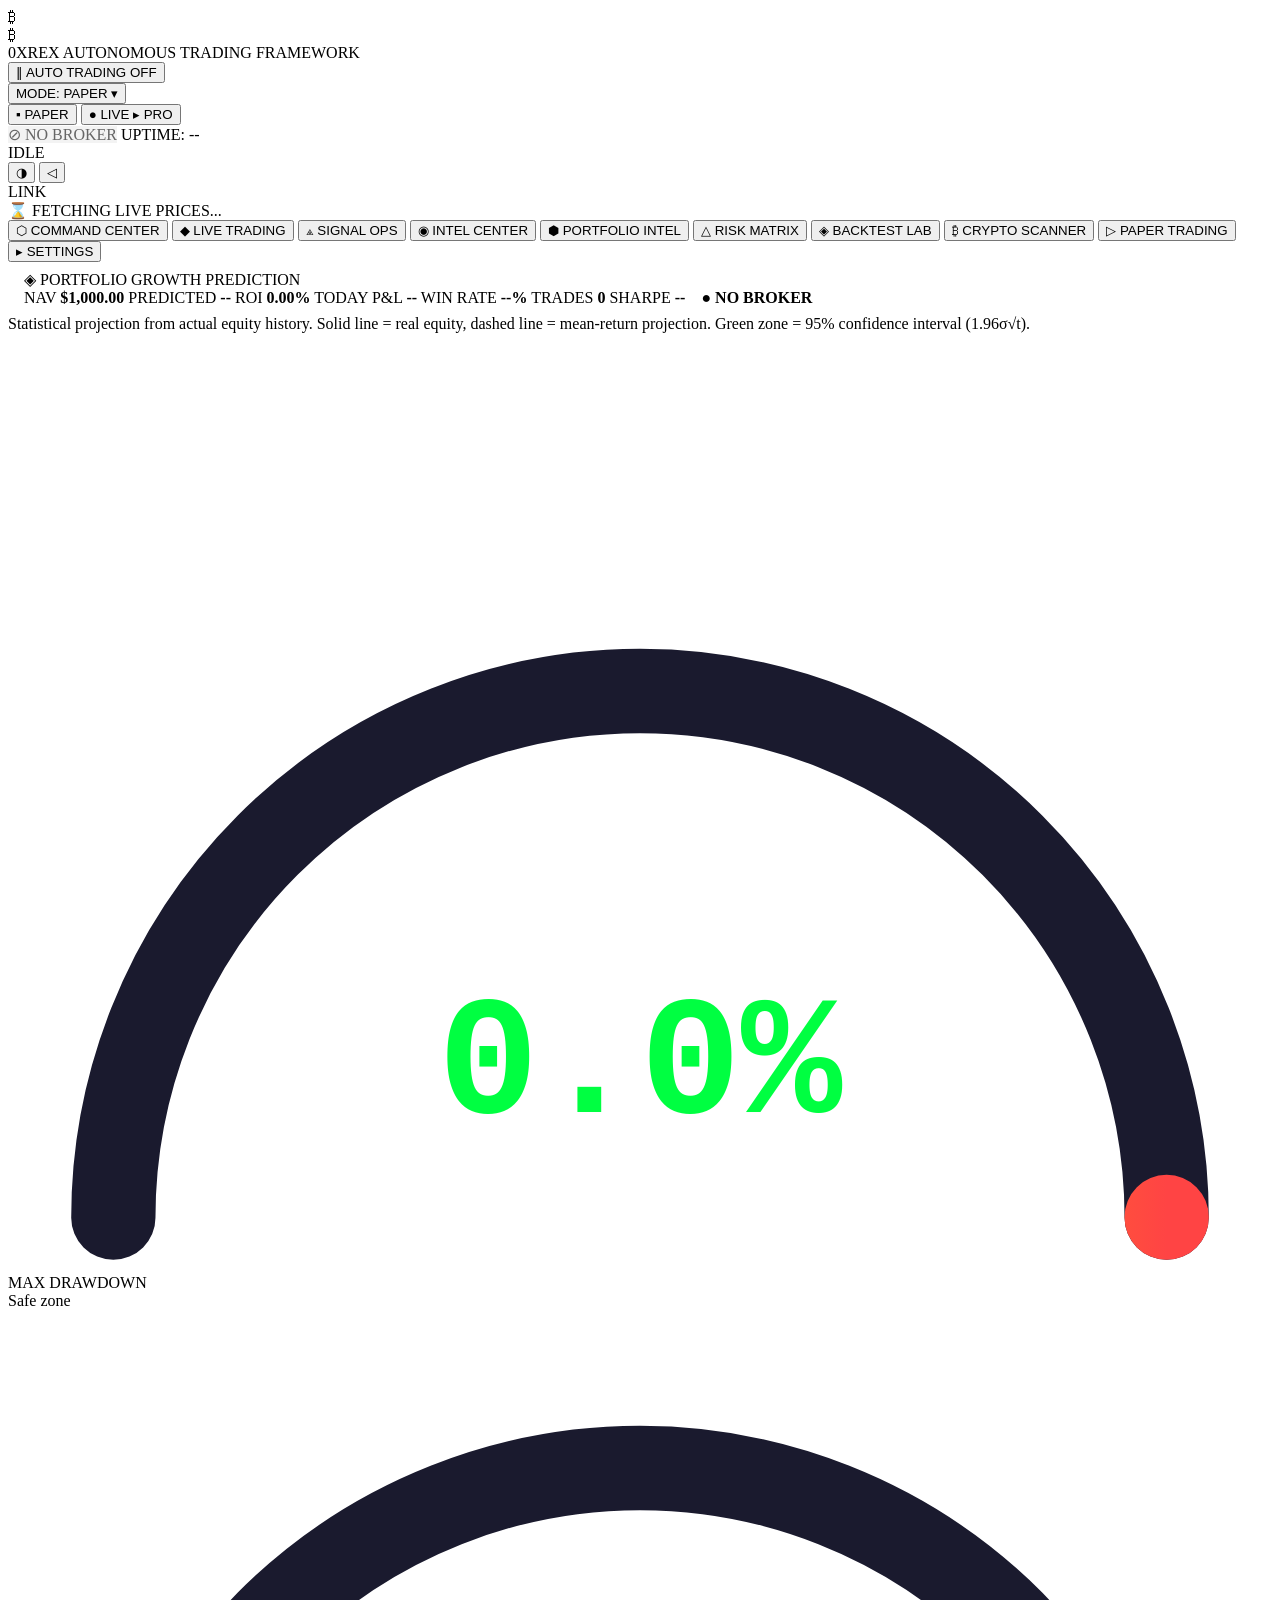
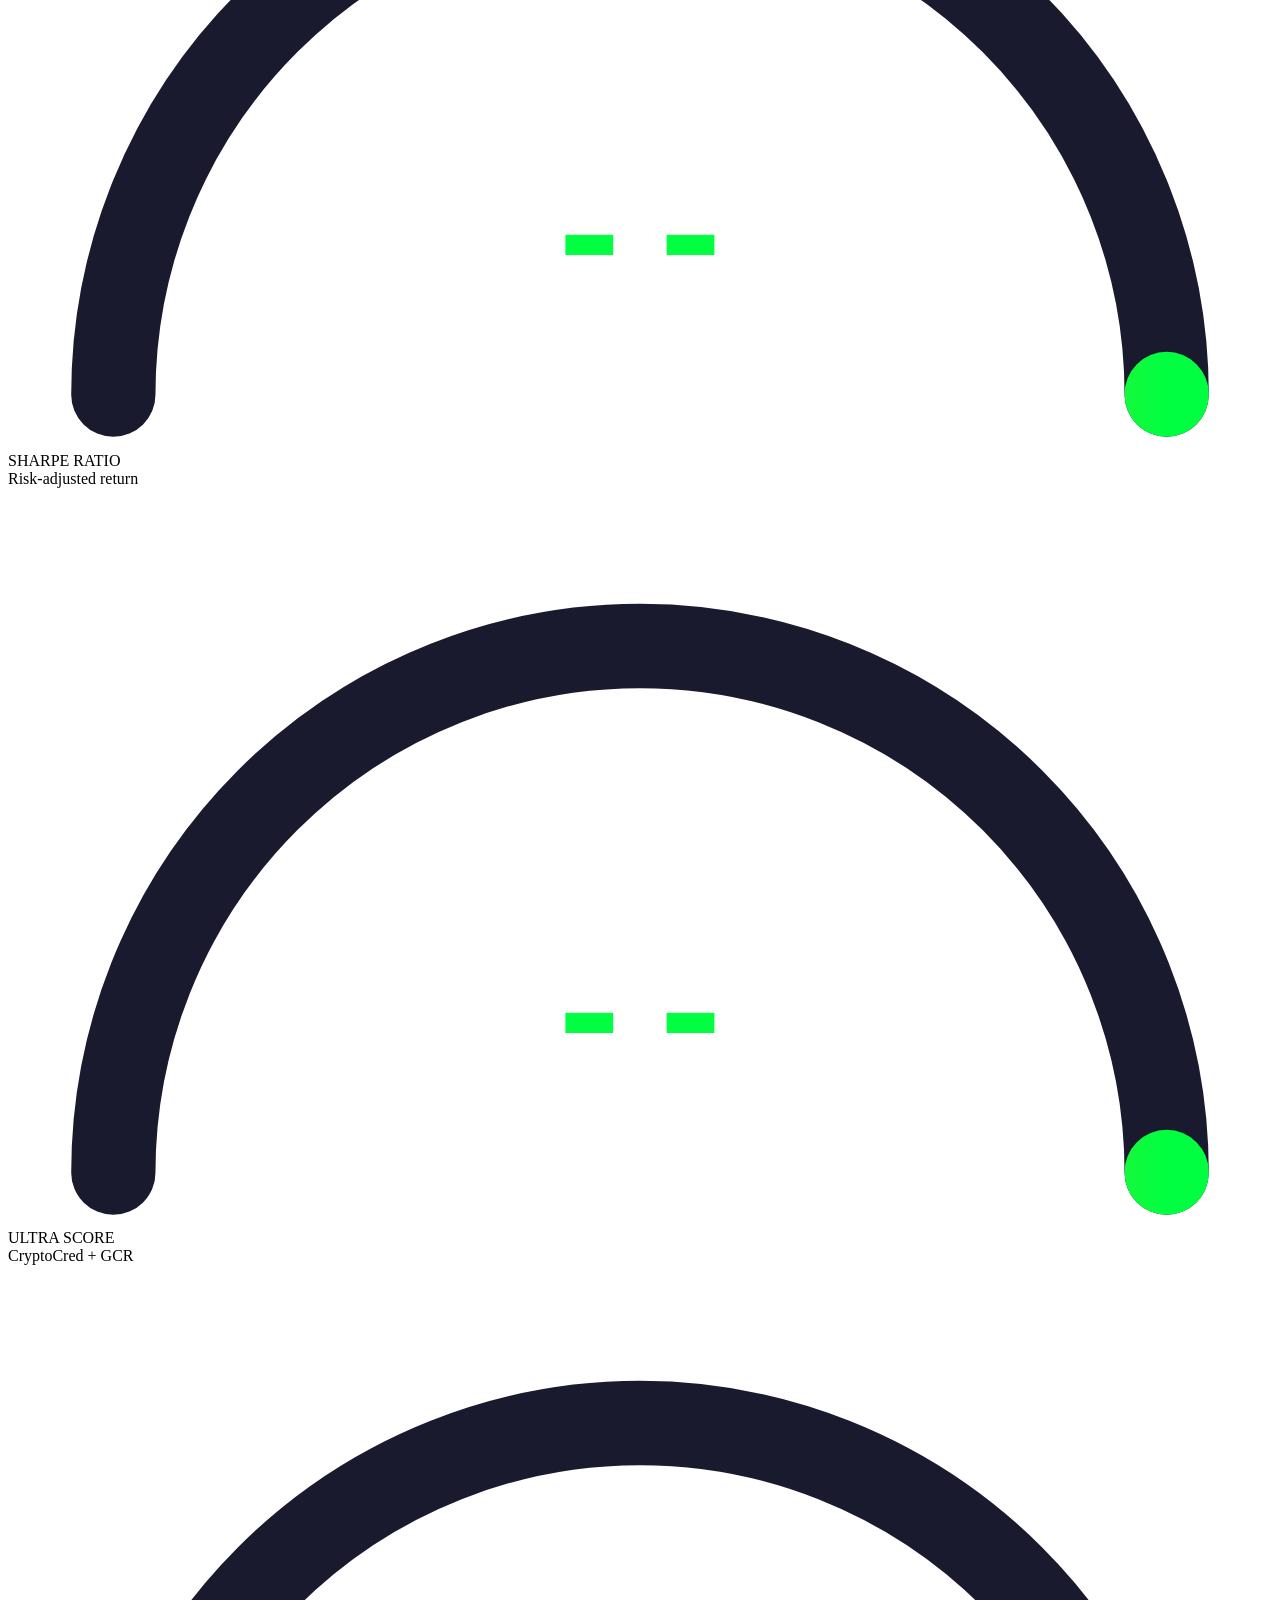
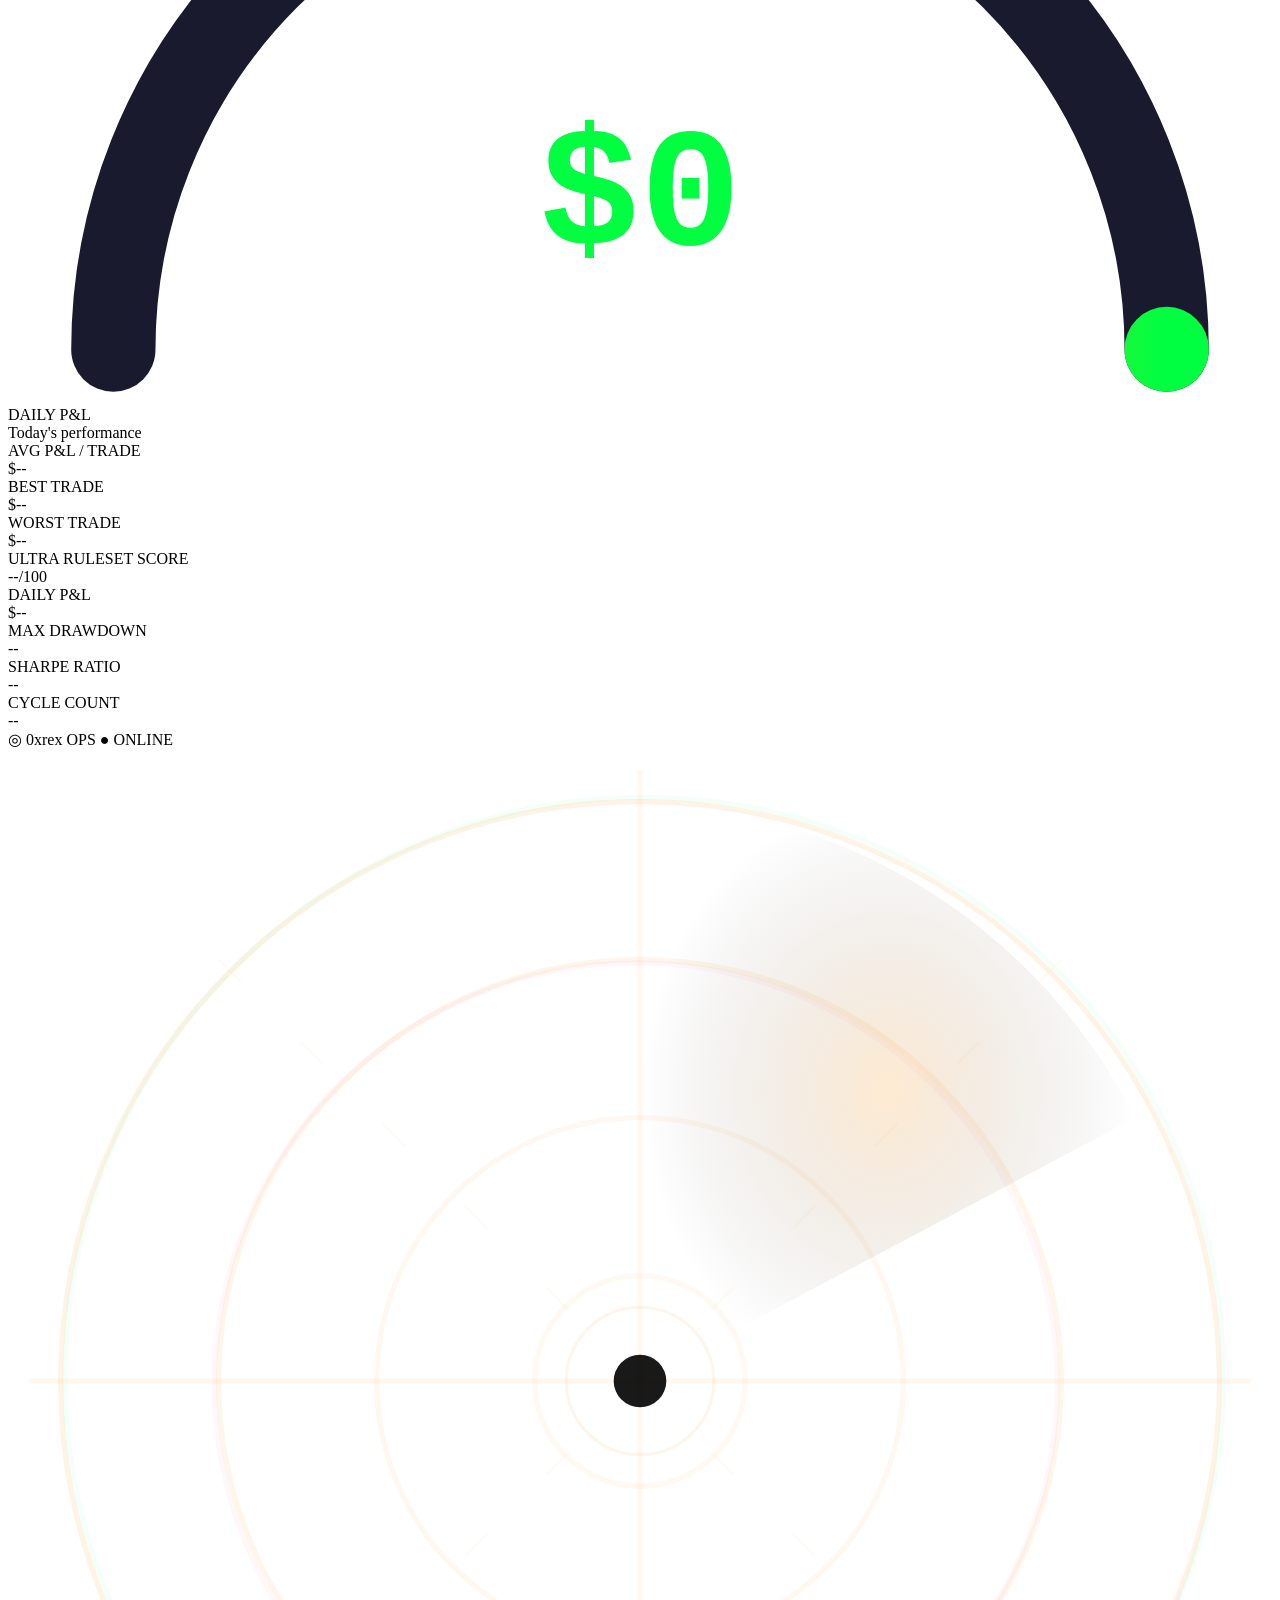
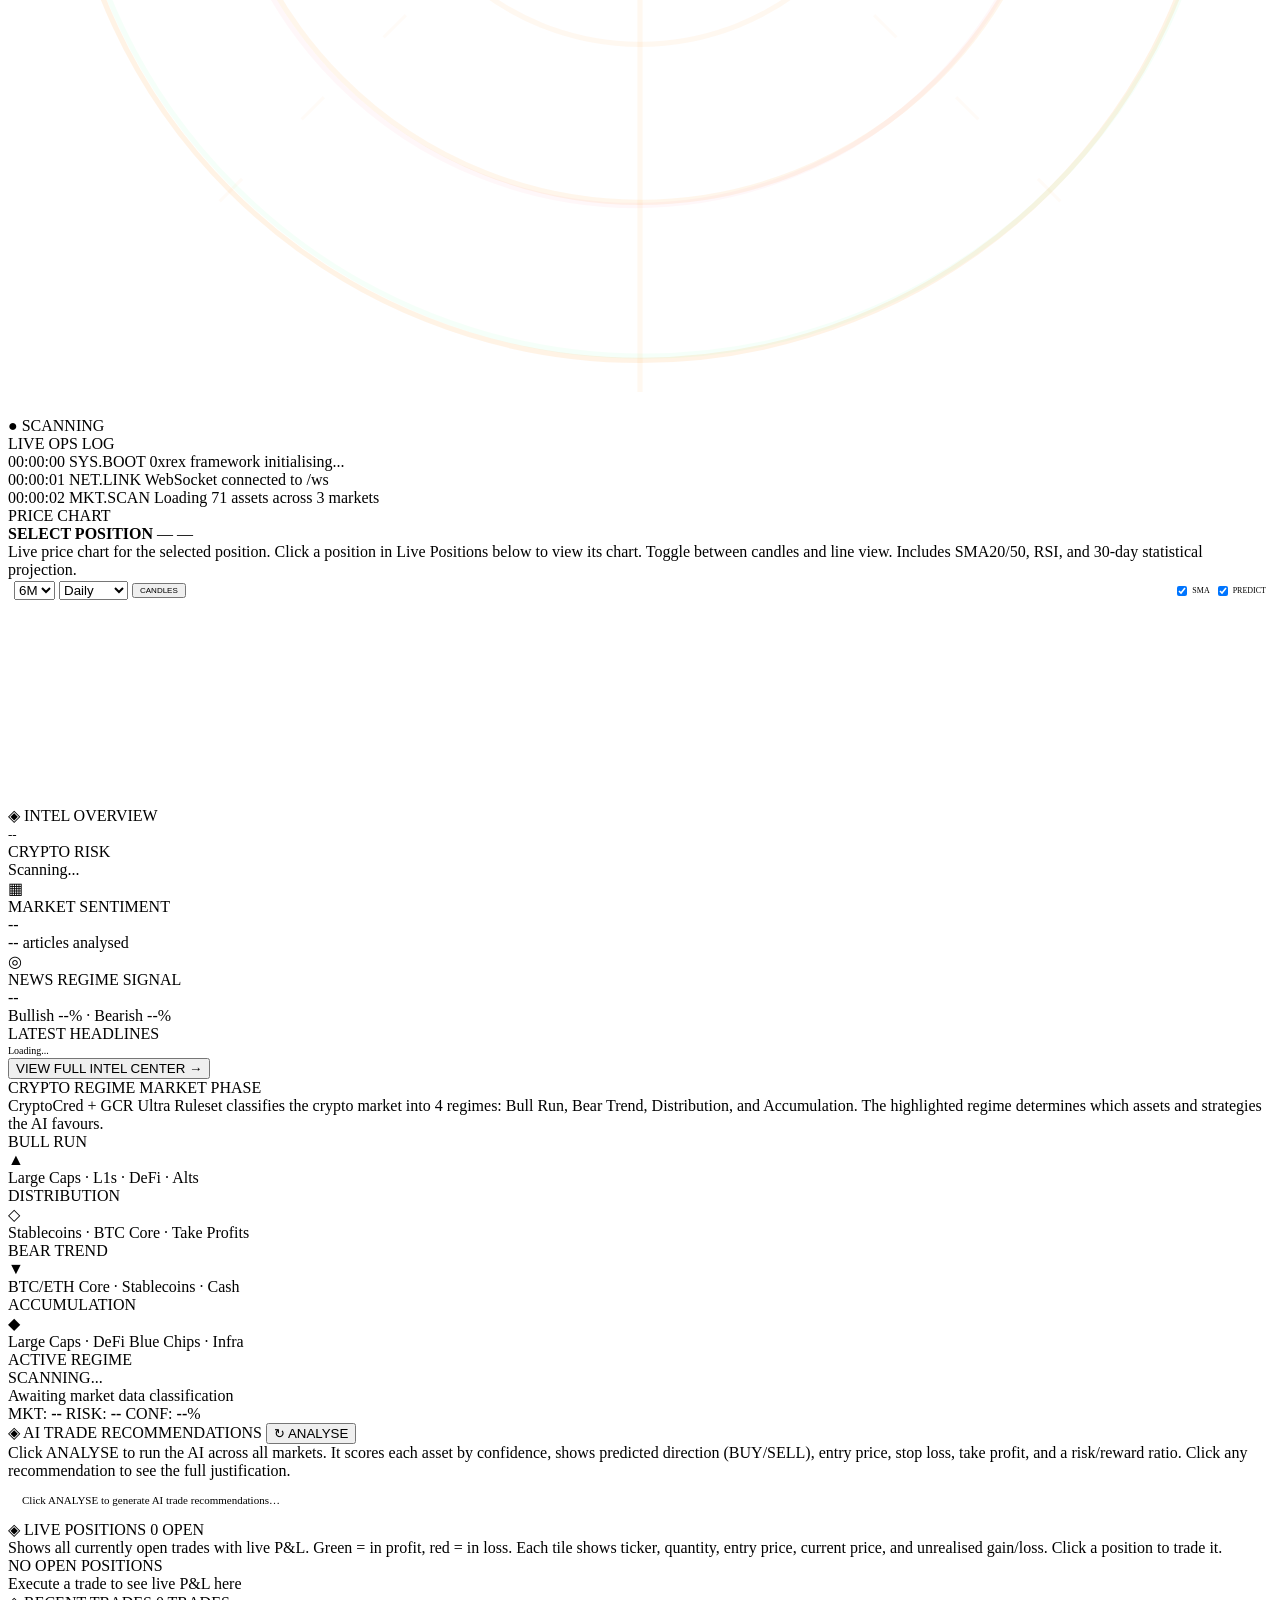
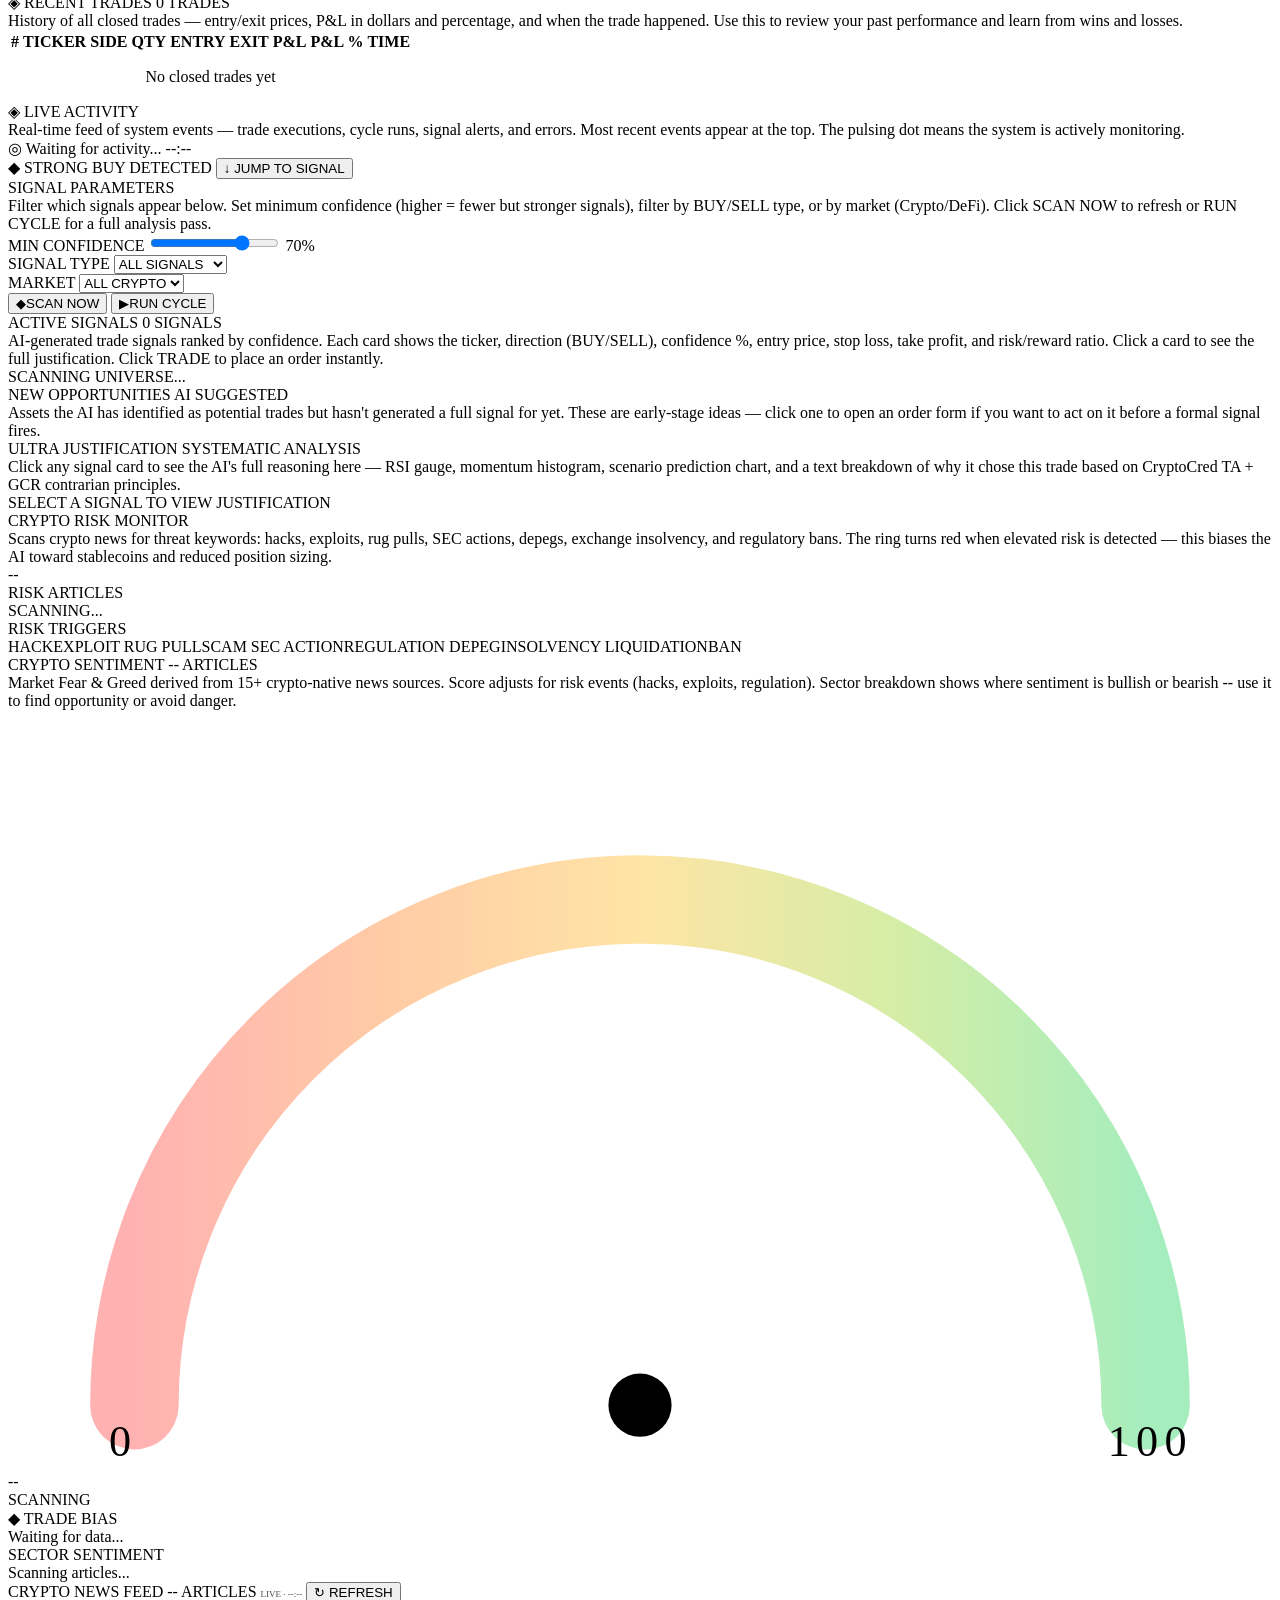
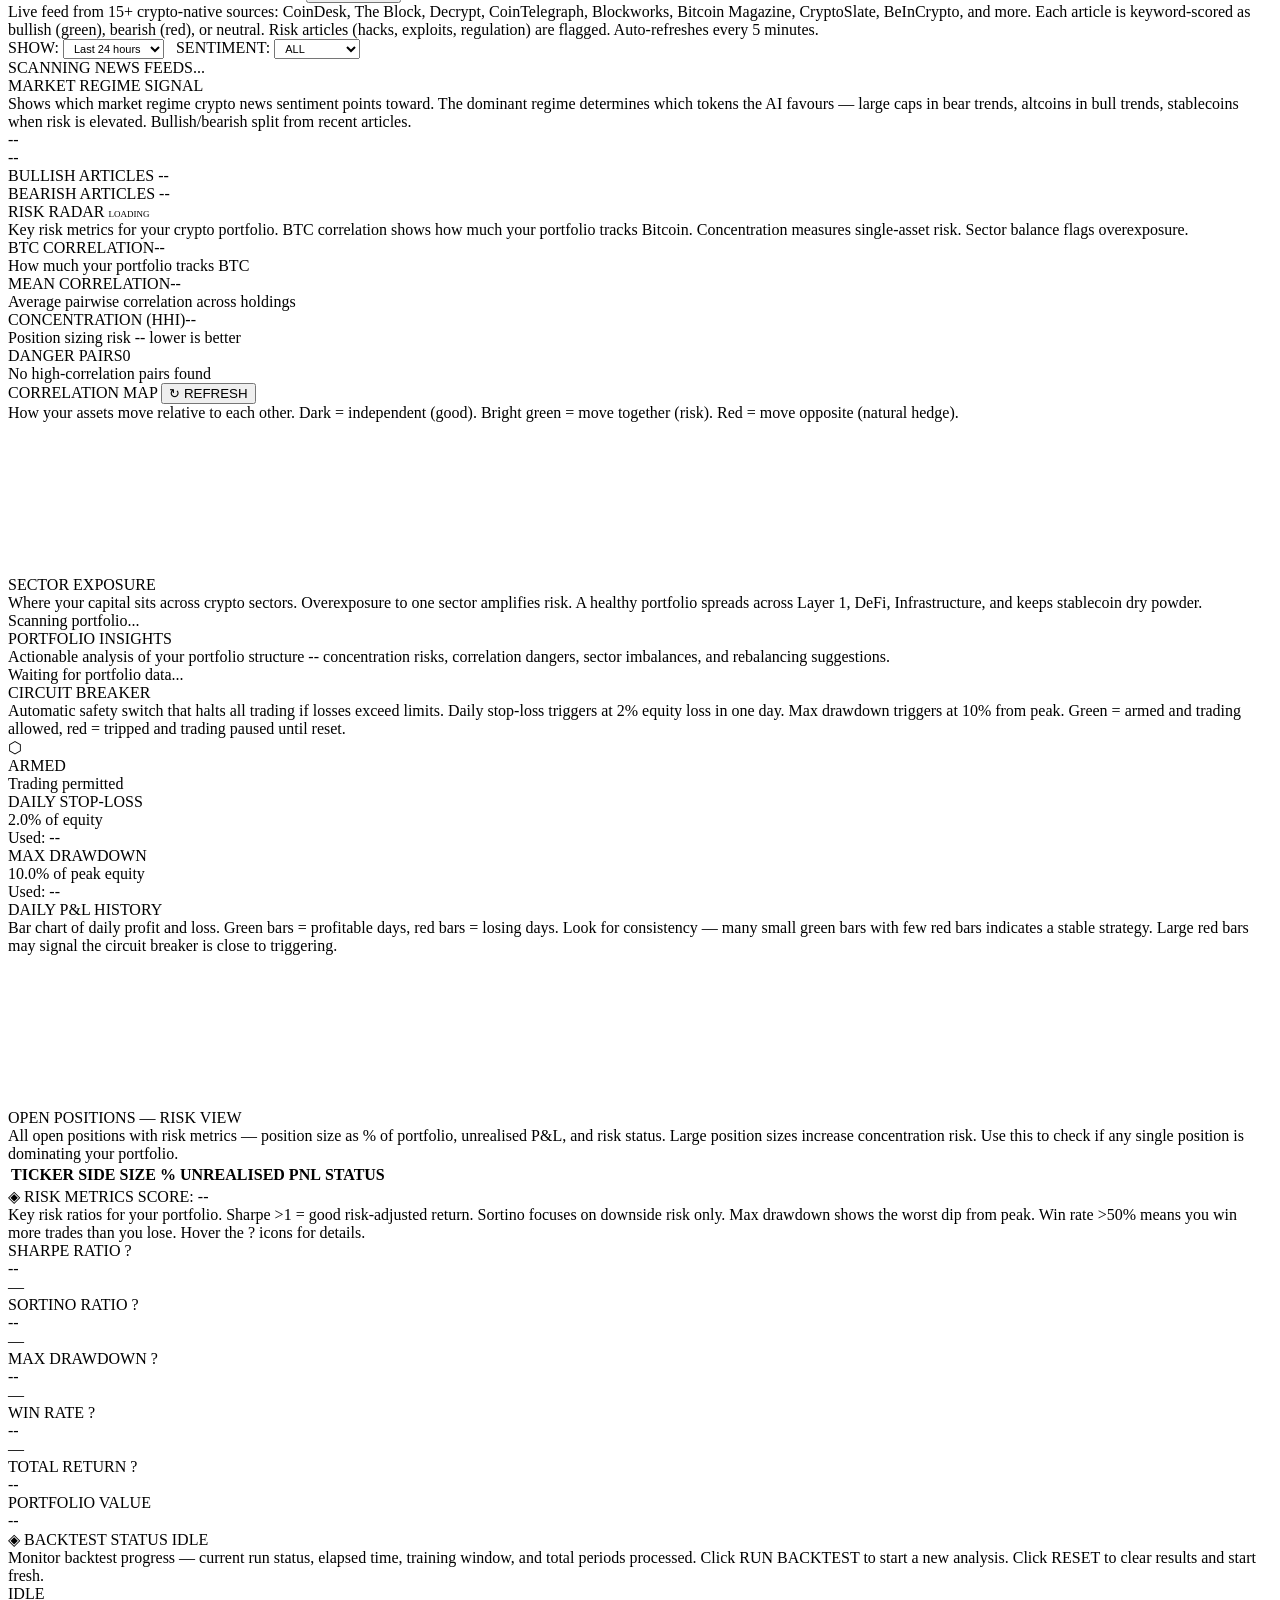
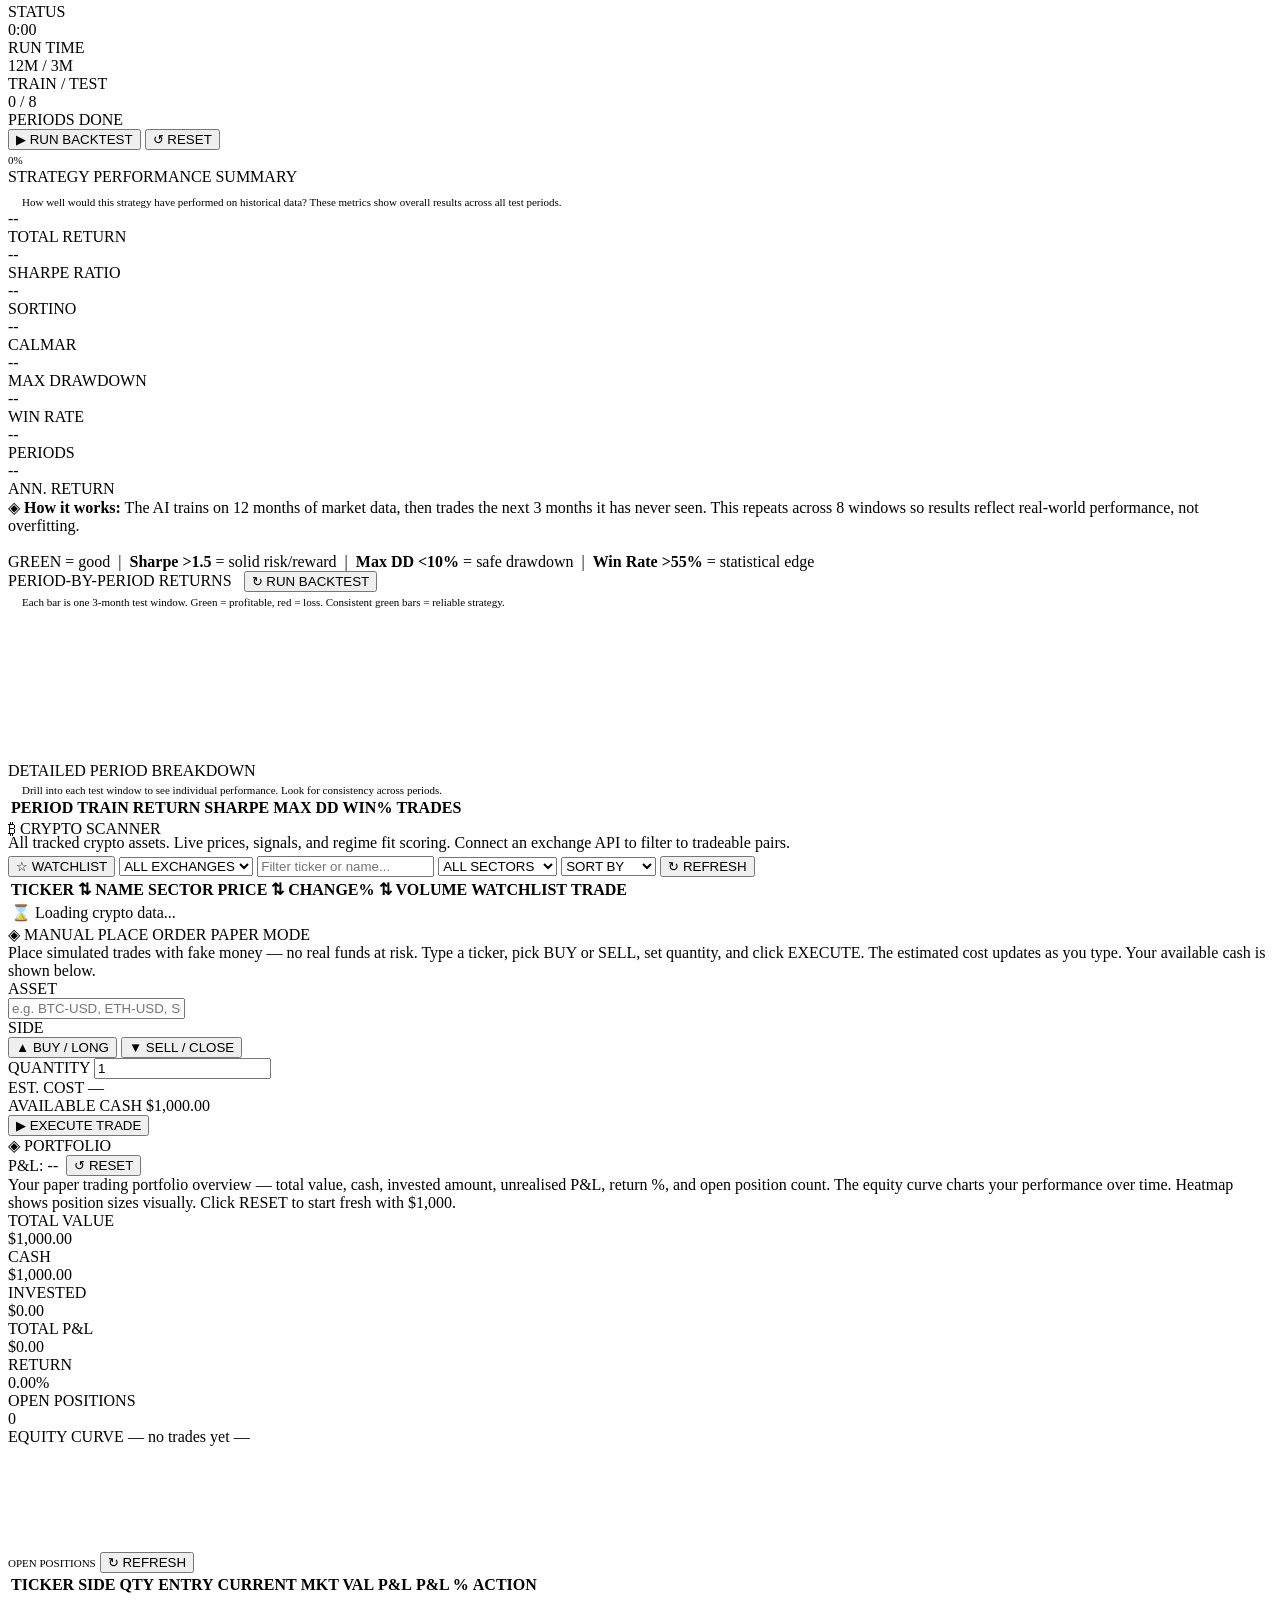
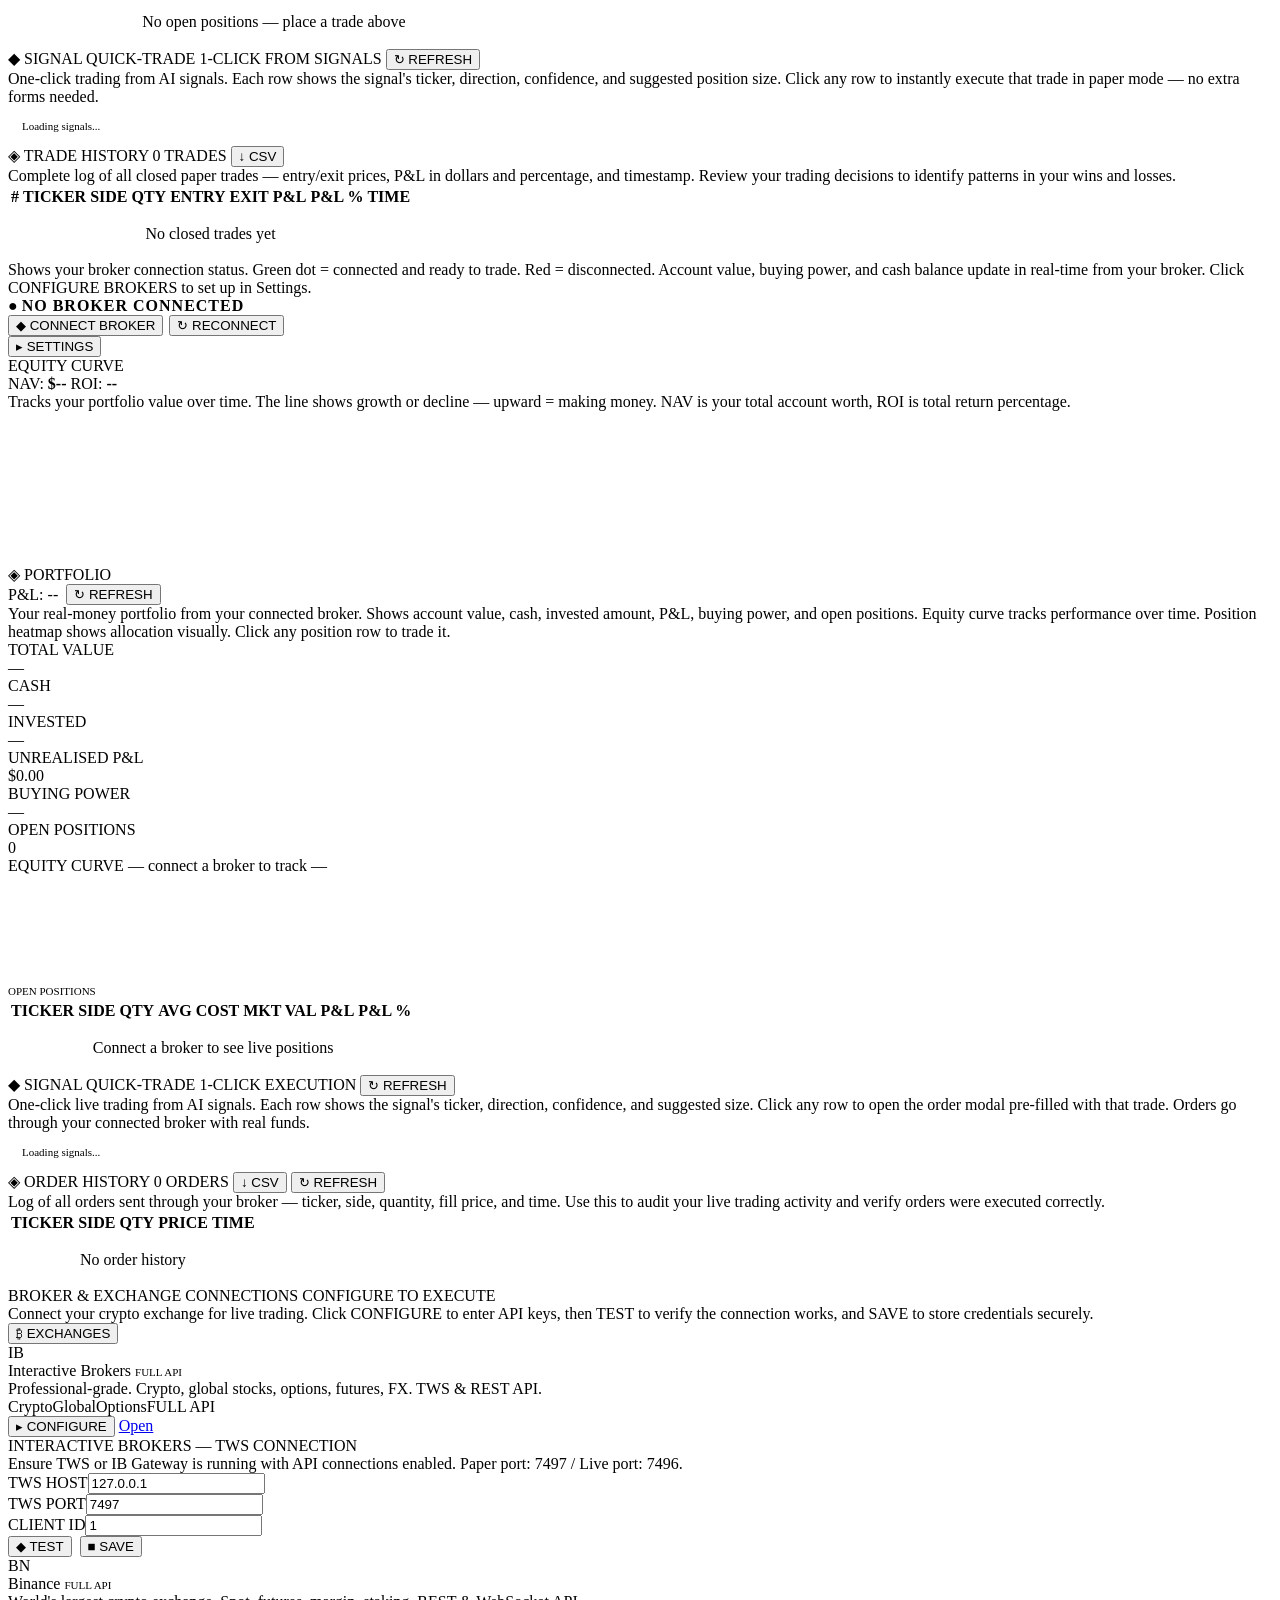
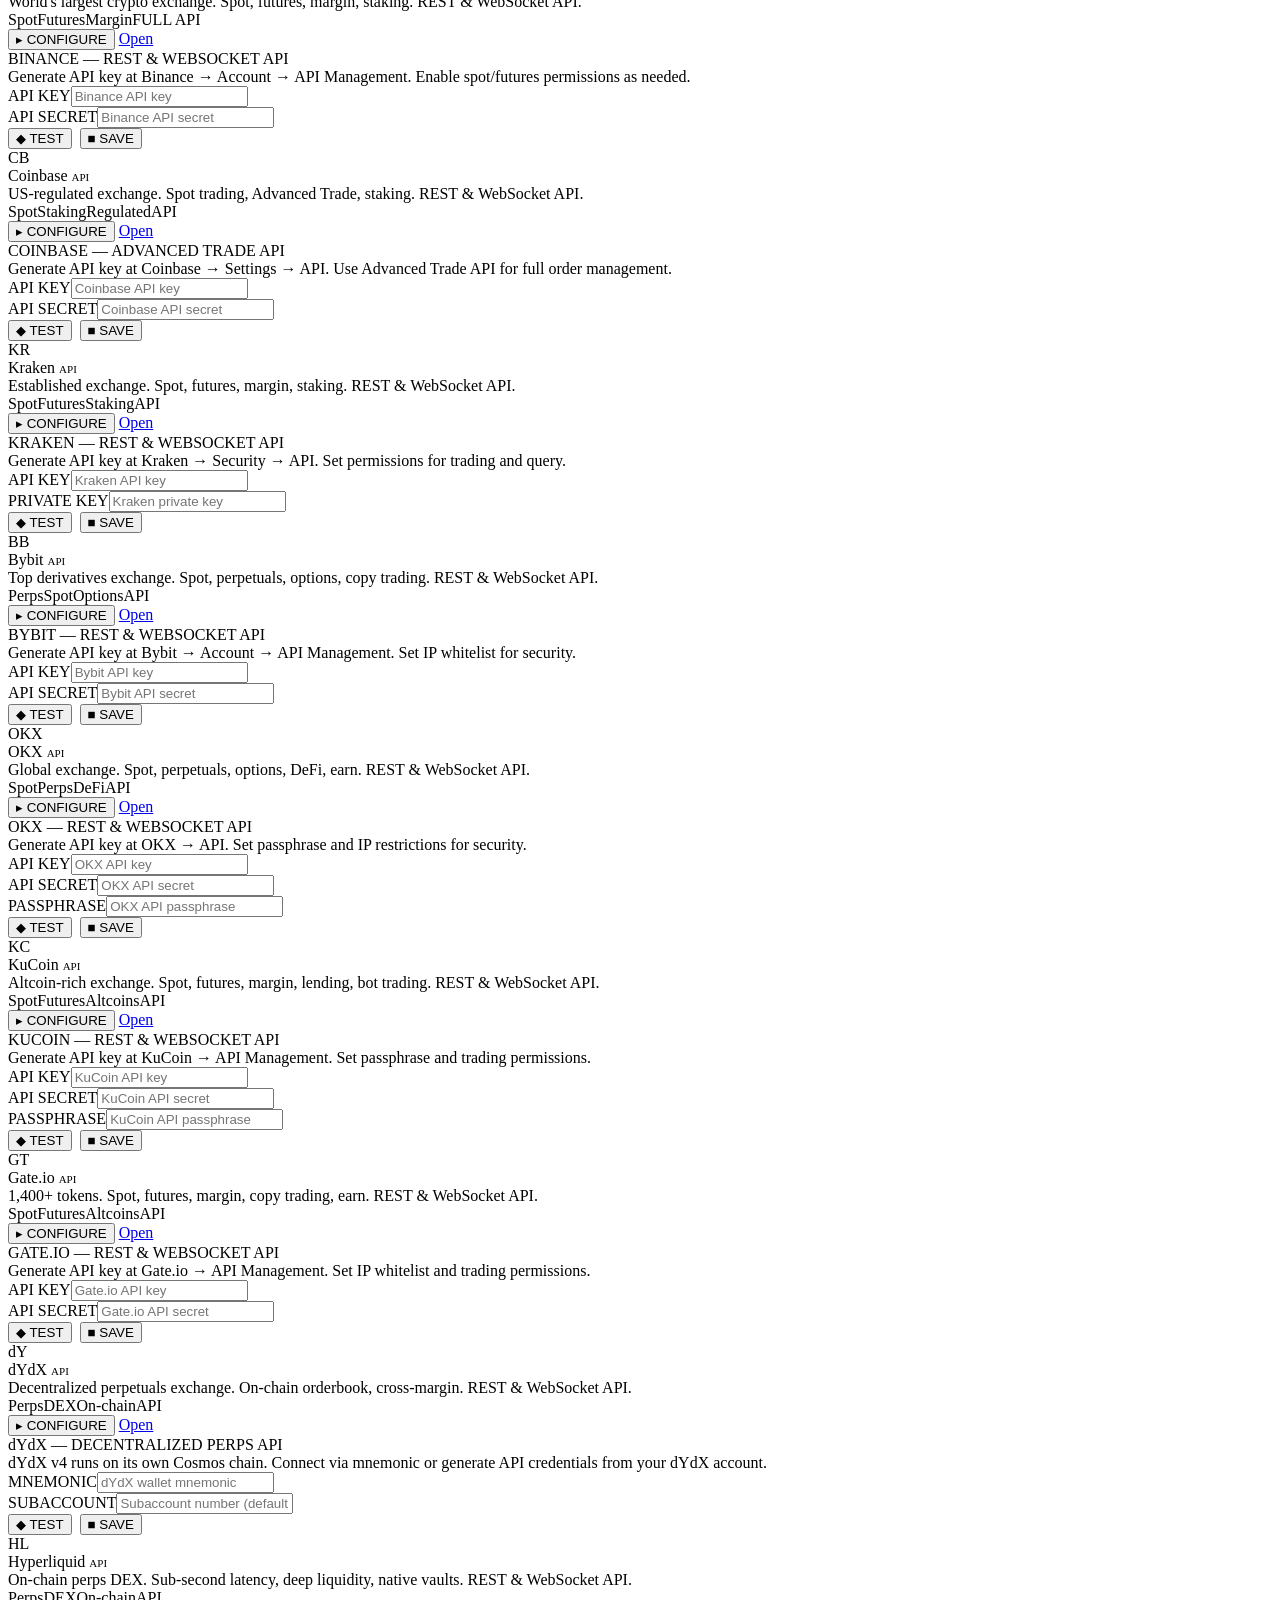
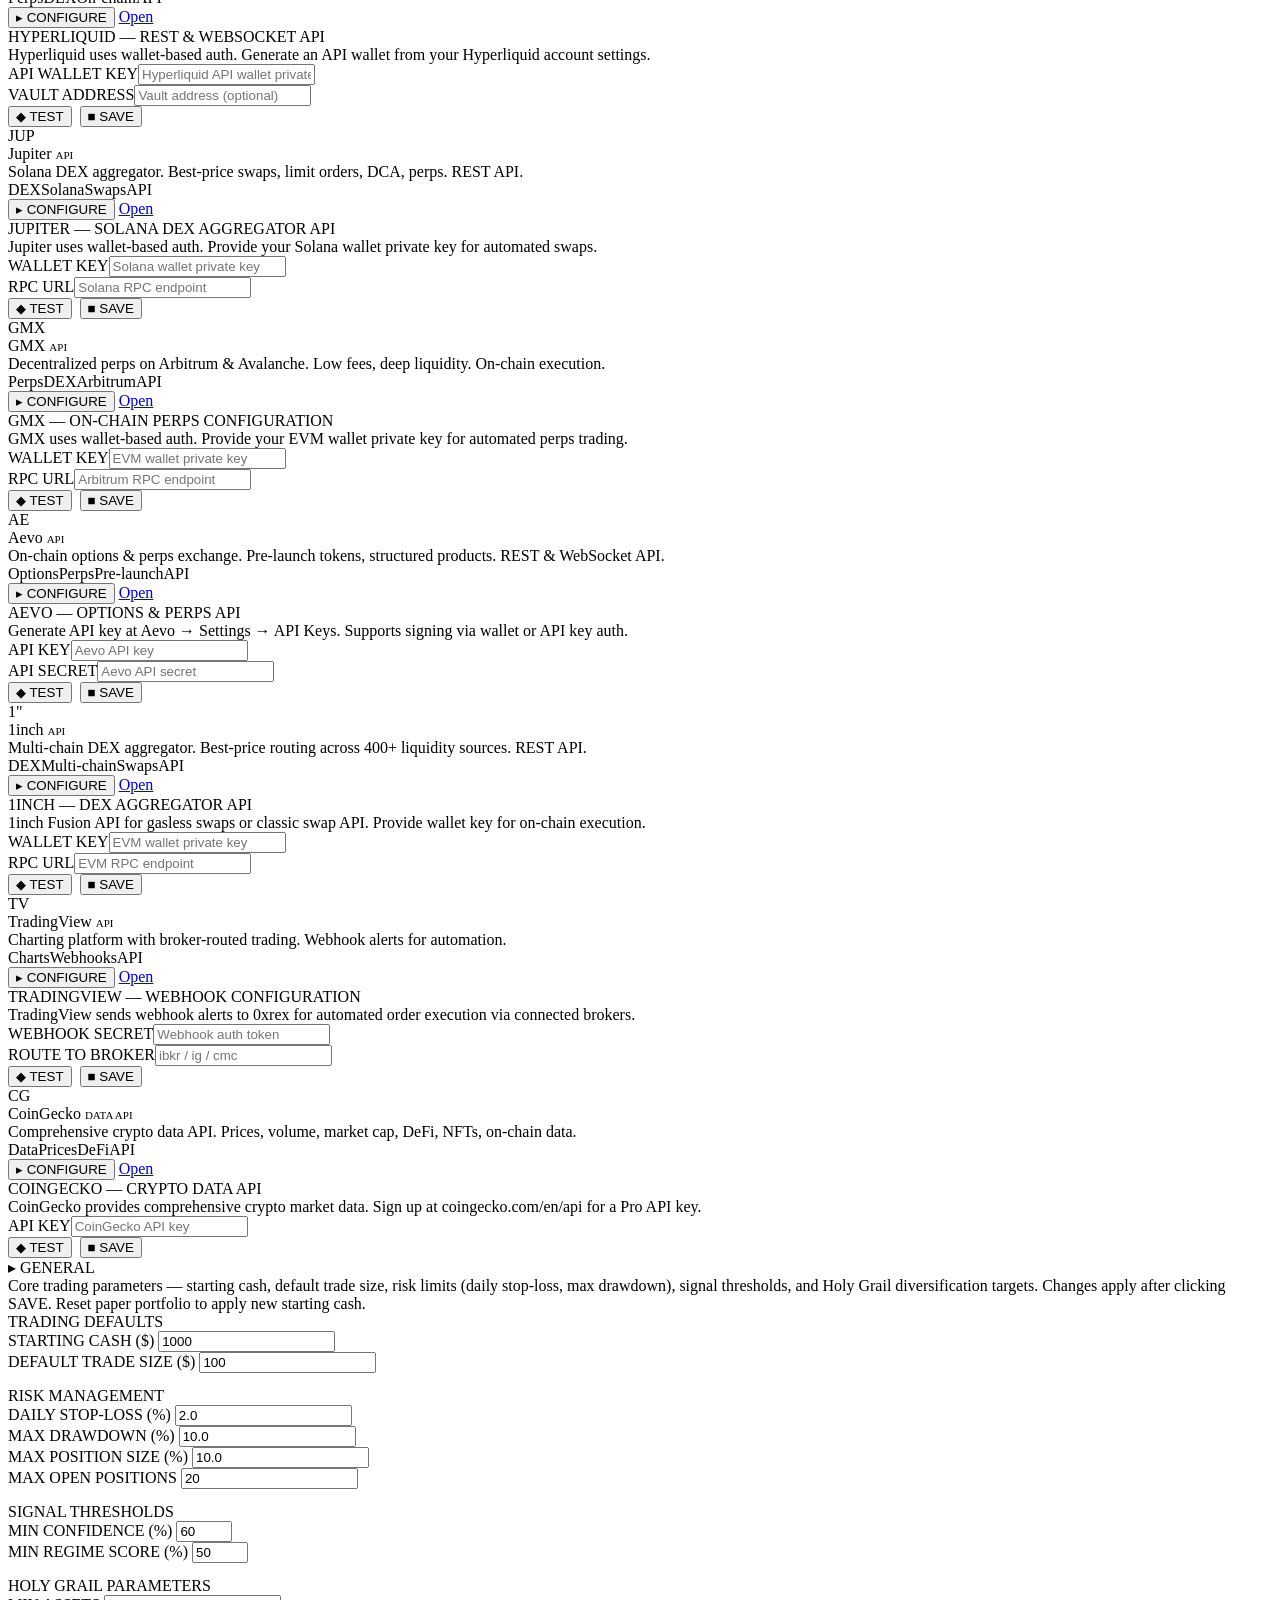
==== ui/index.html @ 0d7c55b9 "Add tutorial settings and strengthen live trading lockout - Tutorial toggle (ON/OFF) and reset butto" ====
<!DOCTYPE html>
<html lang="en">
<head>
  <meta charset="UTF-8" />
  <meta name="viewport" content="width=device-width, initial-scale=1.0" />
  <title>0xrex (HexRex) — AI-Powered Crypto Trading</title>
  <link rel="preconnect" href="https://fonts.googleapis.com" />
  <link href="https://fonts.googleapis.com/css2?family=Share+Tech+Mono&family=Orbitron:wght@400;700;900&family=JetBrains+Mono:wght@300;400;700&display=swap" rel="stylesheet" />
  <script src="https://cdn.jsdelivr.net/npm/chart.js@4.4.0/dist/chart.umd.min.js"></script>
  <script src="https://cdn.jsdelivr.net/npm/luxon@3.4.4/build/global/luxon.min.js"></script>
  <script src="https://cdn.jsdelivr.net/npm/chartjs-adapter-luxon@1.3.1/dist/chartjs-adapter-luxon.umd.min.js"></script>
  <script src="https://cdn.jsdelivr.net/npm/chartjs-chart-financial@0.2.1/dist/chartjs-chart-financial.min.js"></script>
  <link rel="stylesheet" href="/static/style.css?v=20260408af" />
</head>
<body>
  <!-- Scanline overlay -->
  <div class="scanlines" aria-hidden="true"></div>
  <!-- Noise overlay -->
  <div class="noise" aria-hidden="true"></div>

  <!-- ═══════════════════════════════════════════════
       HEADER
  ═══════════════════════════════════════════════ -->
  <header class="app-header">
    <div class="header-left">
      <div class="logo-block">
        <span class="logo-icon coin3d-nav" title="0xrex Trading">
          <div class="coin3d-scene-nav">
            <div class="coin3d-rotator-nav">
              <div class="coin3d-face-nav coin3d-front-nav"><div class="coin-inner-nav"><span class="coin-symbol-nav">&#8383;</span><span class="coin-ring-nav"></span></div></div>
              <div class="coin3d-face-nav coin3d-back-nav"><div class="coin-inner-nav coin-inner-back-nav"><span class="coin-symbol-nav">&#8383;</span><span class="coin-ring-nav"></span></div></div>
              <div class="coin3d-edge-wrap-nav" id="coinEdgeNav"></div>
            </div>
          </div>
        </span>
        <div class="logo-text">
          <span class="logo-main"><span class="logo-0x">0X</span>REX</span>
          <span class="logo-sub">AUTONOMOUS TRADING FRAMEWORK</span>
        </div>
      </div>
      <div class="header-divider"></div>
      <div class="system-badges">
        <button class="badge badge--red" id="statusBadge" onclick="toggleAutoTrading()" title="Click to enable/disable autonomous auto-trading (signals still generate either way)" aria-label="Toggle auto-trading">‖ AUTO TRADING OFF</button>
        <div class="mode-dropdown" id="modeDropdown">
          <button class="badge badge--cyan mode-paper" id="modeBadge" onclick="toggleModeDropdown()" title="Click to switch LIVE / PAPER trading mode" aria-label="Toggle trading mode" aria-haspopup="true">MODE: PAPER ▾</button>
          <div class="mode-dropdown-menu hidden" id="modeDropdownMenu">
            <button class="mode-drop-opt" id="modeOptPaper" onclick="selectMode('paper')">▪ PAPER</button>
            <button class="mode-drop-opt" id="modeOptLive"  onclick="selectMode('live')">● LIVE <span class="pro-lock" id="liveProLock">▸ PRO</span></button>
          </div>
        </div>
        <span class="badge" id="brokerBadge" style="cursor:pointer;color:#666;border-color:#444;background:rgba(100,100,100,0.08)" onclick="document.querySelector('[data-tab=comms-config]')?.click()" title="Broker connection status — click to configure">⊘ NO BROKER</span>
        <span class="badge badge--cyan" id="uptimeBadge" style="cursor:default;animation:none">UPTIME: --</span>
      </div>
      <div class="bot-indicator" id="botIndicator" title="Agent scanning status">
        <div class="bot-radar">
          <div class="bot-radar-ring r1"></div>
          <div class="bot-radar-ring r2"></div>
          <div class="bot-radar-ring r3"></div>
          <div class="bot-radar-sweep"></div>
          <div class="bot-radar-blip"></div>
        </div>
        <div class="bot-indicator-info">
          <span class="bot-status-label" id="botStatusLabel">IDLE</span>
          <span class="bot-countdown" id="botCountdown"></span>
        </div>
      </div>
    </div>
    <div class="header-right">
      <div class="live-clock" id="liveClock"></div>

      <button class="hdr-icon-btn" id="themeToggleBtn" onclick="toggleLightDark()" title="Toggle light/dark mode" aria-label="Toggle light or dark mode">
        <span id="themeIcon">◑</span>
      </button>

      <button class="hdr-icon-btn" id="soundToggleBtn" onclick="toggleSound()" title="Toggle sound alerts" aria-label="Toggle sound alerts">
        <span id="soundIcon">◁</span>
      </button>
      <div class="ws-indicator" id="wsIndicator" title="WebSocket Status">
        <span class="ws-dot"></span>
        <span class="ws-label">LINK</span>
      </div>

    </div>
  </header>

  <!-- ═══════════════════════════════════════════════
       LIVE MARKET TICKER STRIP
  ═══════════════════════════════════════════════ -->
  <div class="ticker-strip" id="tickerStrip">
    <div class="ticker-inner" id="tickerInner">
      <span class="ticker-loading">⌛ FETCHING LIVE PRICES...</span>
    </div>
  </div>

  <!-- ═══════════════════════════════════════════════
       NAVIGATION TABS
  ═══════════════════════════════════════════════ -->
  <nav class="tab-nav" role="tablist" aria-label="Main navigation">
    <button class="tab-btn active" data-tab="command-center" role="tab" aria-selected="true" aria-controls="tab-command-center">
      <span class="tab-icon" aria-hidden="true">⬡</span> COMMAND CENTER
    </button>
    <button class="tab-btn" data-tab="live-trading" role="tab" aria-selected="false" aria-controls="tab-live-trading">
      <span class="tab-icon" aria-hidden="true">◆</span> LIVE TRADING
    </button>
    <button class="tab-btn" data-tab="signal-ops" role="tab" aria-selected="false" aria-controls="tab-signal-ops">
      <span class="tab-icon" aria-hidden="true">⟁</span> SIGNAL OPS
    </button>
    <button class="tab-btn" data-tab="intel-center" role="tab" aria-selected="false" aria-controls="tab-intel-center">
      <span class="tab-icon" aria-hidden="true">◉</span> INTEL CENTER
    </button>
    <button class="tab-btn" data-tab="holy-grail" role="tab" aria-selected="false" aria-controls="tab-holy-grail">
      <span class="tab-icon" aria-hidden="true">⬢</span> PORTFOLIO INTEL
    </button>
    <button class="tab-btn" data-tab="risk-matrix" role="tab" aria-selected="false" aria-controls="tab-risk-matrix">
      <span class="tab-icon" aria-hidden="true">△</span> RISK MATRIX
    </button>
    <button class="tab-btn" data-tab="backtest-lab" role="tab" aria-selected="false" aria-controls="tab-backtest-lab">
      <span class="tab-icon" aria-hidden="true">◈</span> BACKTEST LAB
    </button>
    <button class="tab-btn" data-tab="crypto-scanner" role="tab" aria-selected="false" aria-controls="tab-crypto-scanner">
      <span class="tab-icon" aria-hidden="true">₿</span> CRYPTO SCANNER
    </button>
    <button class="tab-btn" data-tab="paper-trading" role="tab" aria-selected="false" aria-controls="tab-paper-trading">
      <span class="tab-icon" aria-hidden="true">▷</span> PAPER TRADING
    </button>
    <button class="tab-btn" data-tab="comms-config" role="tab" aria-selected="false" aria-controls="tab-comms-config">
      <span class="tab-icon" aria-hidden="true">▸</span> SETTINGS
    </button>
    <!-- help btn and search assets btn removed -->
  </nav>

  <!-- ═══════════════════════════════════════════════
       TAB PANELS
  ═══════════════════════════════════════════════ -->
  <main class="tab-content">

    <!-- ─────────────────────────────────────
         TAB 1: COMMAND CENTER
    ───────────────────────────────────── -->
    <section id="tab-command-center" class="tab-panel active">      <div class="panel-grid panel-grid--cc-hub">

        <!-- ROW 1: Prediction Growth Chart (slim, full width) -->
        <div class="panel panel--cc-statsbar statsbar-hero">
          <div class="panel-header statsbar-header" style="padding:8px 16px">
            <span class="panel-title">◈ PORTFOLIO GROWTH PREDICTION</span>
            <div class="panel-stats statsbar-stats">
              <span class="stat-item statsbar-stat">NAV <strong id="ccTotalVal" class="statsbar-val">$1,000.00</strong></span>
              <span class="stat-item statsbar-stat">PREDICTED <strong id="ccPredictedVal" class="statsbar-val" style="color:var(--green)">--</strong></span>
              <span class="stat-item statsbar-stat">ROI <strong id="ccReturn" class="statsbar-val">0.00%</strong></span>
              <span class="stat-item statsbar-stat">TODAY P&amp;L <strong id="ccStatsDailyPnl" class="statsbar-val">--</strong><span class="statsbar-arrow" id="ccStatsDailyArrow"></span></span>
              <span class="stat-item statsbar-stat">WIN RATE <strong id="ccStatsWinRate" class="statsbar-val">--%</strong></span>
              <span class="stat-item statsbar-stat">TRADES <strong id="ccStatsTotalTrades" class="statsbar-val">0</strong></span>
              <span class="stat-item statsbar-stat">SHARPE <strong id="ccStatsSharpe" class="statsbar-val">--</strong></span>
              <span class="stat-item statsbar-stat" style="border-left:1px solid var(--border);padding-left:12px"><span id="ccBrokerDot" style="color:var(--text-muted)">●</span> <strong id="ccBrokerLabel" class="statsbar-val">NO BROKER</strong></span>
            </div>
          </div>
          <div class="panel-hint">Statistical projection from actual equity history. Solid line = real equity, dashed line = mean-return projection. Green zone = 95% confidence interval (1.96&#963;&#8730;t).</div>
          <div class="chart-container statsbar-chart-container" style="height:200px">
            <canvas id="predictionChart"></canvas>
          </div>

          <!-- Integrated Risk Gauges -->
          <div class="hero-divider"></div>
          <div class="risk-gauges-row">
            <div class="risk-gauge">
              <svg viewBox="0 0 120 70" class="gauge-svg">
                <path d="M10 65 A50 50 0 0 1 110 65" fill="none" stroke="#1a1a2e" stroke-width="8" stroke-linecap="round"/>
                <path d="M10 65 A50 50 0 0 1 110 65" fill="none" stroke="url(#gaugeGradDrawdown)" stroke-width="8" stroke-linecap="round"
                      stroke-dasharray="157" stroke-dashoffset="157" class="gauge-fill" id="gaugeDrawdown"/>
                <defs><linearGradient id="gaugeGradDrawdown"><stop offset="0%" stop-color="#00ff41"/><stop offset="50%" stop-color="#ffb300"/><stop offset="100%" stop-color="#ff4444"/></linearGradient></defs>
                <text x="60" y="55" text-anchor="middle" fill="#00ff41" font-size="16" font-family="monospace" font-weight="bold" id="gaugeDrawdownVal">0.0%</text>
              </svg>
              <div class="gauge-label">MAX DRAWDOWN</div>
              <div class="gauge-sublabel" id="gaugeDrawdownSub">Safe zone</div>
            </div>
            <div class="risk-gauge">
              <svg viewBox="0 0 120 70" class="gauge-svg">
                <path d="M10 65 A50 50 0 0 1 110 65" fill="none" stroke="#1a1a2e" stroke-width="8" stroke-linecap="round"/>
                <path d="M10 65 A50 50 0 0 1 110 65" fill="none" stroke="url(#gaugeGradSharpe)" stroke-width="8" stroke-linecap="round"
                      stroke-dasharray="157" stroke-dashoffset="157" class="gauge-fill" id="gaugeSharpe"/>
                <defs><linearGradient id="gaugeGradSharpe"><stop offset="0%" stop-color="#ff4444"/><stop offset="50%" stop-color="#ffb300"/><stop offset="100%" stop-color="#00ff41"/></linearGradient></defs>
                <text x="60" y="55" text-anchor="middle" fill="#00ff41" font-size="16" font-family="monospace" font-weight="bold" id="gaugeSharpeVal">--</text>
              </svg>
              <div class="gauge-label">SHARPE RATIO</div>
              <div class="gauge-sublabel" id="gaugeSharpeSub">Risk-adjusted return</div>
            </div>
            <div class="risk-gauge">
              <svg viewBox="0 0 120 70" class="gauge-svg">
                <path d="M10 65 A50 50 0 0 1 110 65" fill="none" stroke="#1a1a2e" stroke-width="8" stroke-linecap="round"/>
                <path d="M10 65 A50 50 0 0 1 110 65" fill="none" stroke="url(#gaugeGradUltra)" stroke-width="8" stroke-linecap="round"
                      stroke-dasharray="157" stroke-dashoffset="157" class="gauge-fill" id="gaugeUltra"/>
                <defs><linearGradient id="gaugeGradUltra"><stop offset="0%" stop-color="#ff4444"/><stop offset="50%" stop-color="#ffb300"/><stop offset="100%" stop-color="#00ff41"/></linearGradient></defs>
                <text x="60" y="55" text-anchor="middle" fill="#00ff41" font-size="16" font-family="monospace" font-weight="bold" id="gaugeUltraVal">--</text>
              </svg>
              <div class="gauge-label">ULTRA SCORE</div>
              <div class="gauge-sublabel" id="gaugeUltraSub">CryptoCred + GCR</div>
            </div>
            <div class="risk-gauge">
              <svg viewBox="0 0 120 70" class="gauge-svg">
                <path d="M10 65 A50 50 0 0 1 110 65" fill="none" stroke="#1a1a2e" stroke-width="8" stroke-linecap="round"/>
                <path d="M10 65 A50 50 0 0 1 110 65" fill="none" stroke="url(#gaugeGradDailyPnl)" stroke-width="8" stroke-linecap="round"
                      stroke-dasharray="157" stroke-dashoffset="157" class="gauge-fill" id="gaugeDailyPnl"/>
                <defs><linearGradient id="gaugeGradDailyPnl"><stop offset="0%" stop-color="#ff4444"/><stop offset="50%" stop-color="#ffb300"/><stop offset="100%" stop-color="#00ff41"/></linearGradient></defs>
                <text x="60" y="55" text-anchor="middle" fill="#00ff41" font-size="16" font-family="monospace" font-weight="bold" id="gaugeDailyPnlVal">$0</text>
              </svg>
              <div class="gauge-label">DAILY P&amp;L</div>
              <div class="gauge-sublabel" id="gaugeDailyPnlSub">Today's performance</div>
            </div>
          </div>

          <!-- Integrated Numeric Stats -->
          <div class="cc-perf-grid cc-perf-grid--inline">
            <div class="cc-perf-item">
              <div class="cc-perf-label">AVG P&amp;L / TRADE</div>
              <div class="cc-perf-value" id="ccAvgPnl">$--</div>
            </div>
            <div class="cc-perf-item">
              <div class="cc-perf-label">BEST TRADE</div>
              <div class="cc-perf-value pos" id="ccBestTrade">$--</div>
            </div>
            <div class="cc-perf-item">
              <div class="cc-perf-label">WORST TRADE</div>
              <div class="cc-perf-value neg" id="ccWorstTrade">$--</div>
            </div>
            <div class="cc-perf-item">
              <div class="cc-perf-label">ULTRA RULESET SCORE</div>
              <div class="cc-perf-value acc" id="ccAWScore">--/100</div>
            </div>
            <div class="cc-perf-item">
              <div class="cc-perf-label">DAILY P&amp;L</div>
              <div class="cc-perf-value" id="ccDailyPnl">$--</div>
            </div>
            <div class="cc-perf-item">
              <div class="cc-perf-label">MAX DRAWDOWN</div>
              <div class="cc-perf-value neg" id="ccDrawdown">--</div>
            </div>
            <div class="cc-perf-item">
              <div class="cc-perf-label">SHARPE RATIO</div>
              <div class="cc-perf-value acc" id="ccSharpe">--</div>
            </div>
            <div class="cc-perf-item">
              <div class="cc-perf-label">CYCLE COUNT</div>
              <div class="cc-perf-value" id="ccCycles">--</div>
            </div>
          </div>

          <!-- Hidden compat elements for stats that JS still writes to -->
          <span id="ccCash" style="display:none">$1,000.00</span>
          <span id="ccInvested" style="display:none">$0.00</span>
          <span id="ccUnrealPnl" style="display:none">$0.00</span>
          <span id="ccOpenCount" style="display:none">0</span>
          <span id="ccWinRate" style="display:none">--%</span>
          <span id="ccTotalTrades" style="display:none">0</span>
          <span id="ccRealisedPnl" style="display:none">$0.00</span>
          <span id="ccRegimeBadge" style="display:none">--</span>
        </div>

        <!-- ROW 2 COL 1: 0xrex Operations HUD -->
        <div class="panel panel--cc-quicktrade panel--ops-hud">
          <div class="panel-header">
            <span class="panel-title">◎ 0xrex OPS</span>
            <span class="panel-tag ops-hud-status" id="opsHudStatus">● ONLINE</span>
          </div>
          <div class="ops-hud-body">
            <!-- Radar SVG -->
            <div class="ops-radar-wrap">
              <div class="radar-telemetry" id="radarTelemetry"></div>
              <div class="radar-static-overlay"></div>
              <div class="radar-scanline"></div>
              <svg class="ops-radar-svg" viewBox="0 0 120 120" xmlns="http://www.w3.org/2000/svg">
                <!-- Concentric rings — glitchy double-stroke -->
                <circle cx="60" cy="60" r="55" fill="none" stroke="rgba(255,140,0,0.1)" stroke-width="0.5"/>
                <circle cx="60.4" cy="59.6" r="55" fill="none" stroke="rgba(0,255,100,0.04)" stroke-width="0.5"/>
                <circle cx="60" cy="60" r="40" fill="none" stroke="rgba(255,140,0,0.08)" stroke-width="0.5"/>
                <circle cx="59.6" cy="60.3" r="40" fill="none" stroke="rgba(255,0,60,0.03)" stroke-width="0.5"/>
                <circle cx="60" cy="60" r="25" fill="none" stroke="rgba(255,140,0,0.06)" stroke-width="0.5"/>
                <circle cx="60" cy="60" r="10" fill="none" stroke="rgba(255,140,0,0.05)" stroke-width="0.5"/>
                <!-- Crosshairs -->
                <line x1="60" y1="2" x2="60" y2="118" stroke="rgba(255,140,0,0.06)" stroke-width="0.5"/>
                <line x1="2" y1="60" x2="118" y2="60" stroke="rgba(255,140,0,0.06)" stroke-width="0.5"/>
                <!-- Diagonal glitch lines -->
                <line x1="20" y1="20" x2="100" y2="100" stroke="rgba(255,140,0,0.03)" stroke-width="0.3" stroke-dasharray="3,8"/>
                <line x1="100" y1="20" x2="20" y2="100" stroke="rgba(255,140,0,0.03)" stroke-width="0.3" stroke-dasharray="3,8"/>
                <!-- Sweep beam -->
                <path class="ops-radar-beam" d="M60,60 L60,5 A55,55 0 0,1 107,35 Z" fill="url(#radarGrad)"/>
                <!-- Blips + symbol signals (positioned by JS) -->
                <g id="radarBlips"></g>
                <g id="radarSignals"></g>
                <!-- Center dot — glitchy pulse -->
                <circle cx="60" cy="60" r="2.5" fill="var(--primary)" opacity="0.9" class="radar-center-dot"/>
                <circle cx="60" cy="60" r="4" fill="none" stroke="var(--primary)" stroke-width="0.5" opacity="0.4"/>
                <circle cx="60" cy="60" r="7" fill="none" stroke="rgba(255,140,0,0.08)" stroke-width="0.3" class="radar-center-ring"/>
                <defs>
                  <radialGradient id="radarGrad" cx="50%" cy="50%" r="50%">
                    <stop offset="0%" stop-color="rgba(255,140,0,0.18)"/>
                    <stop offset="100%" stop-color="transparent"/>
                  </radialGradient>
                  <filter id="radarGlitch">
                    <feTurbulence type="fractalNoise" baseFrequency="0.9" numOctaves="3" result="noise"/>
                    <feDisplacementMap in="SourceGraphic" in2="noise" scale="1.5" xChannelSelector="R" yChannelSelector="G"/>
                  </filter>
                </defs>
              </svg>
              <div class="ops-radar-label radar-glitch-text">
                <span class="ops-radar-status-dot" id="opsRadarDot">●</span>
                <span id="opsRadarText">SCANNING</span>
              </div>
            </div>
            <!-- Live code terminal -->
            <div class="ops-terminal">
              <div class="ops-terminal-header">
                <span class="ops-term-dot red"></span>
                <span class="ops-term-dot amber"></span>
                <span class="ops-term-dot green"></span>
                <span class="ops-term-title">LIVE OPS LOG</span>
              </div>
              <div class="ops-terminal-scroll" id="opsTerminal">
                <div class="ops-line"><span class="ops-ts">00:00:00</span> <span class="ops-cmd">SYS.BOOT</span> <span class="ops-msg">0xrex framework initialising...</span></div>
                <div class="ops-line"><span class="ops-ts">00:00:01</span> <span class="ops-cmd">NET.LINK</span> <span class="ops-msg">WebSocket connected to /ws</span></div>
                <div class="ops-line"><span class="ops-ts">00:00:02</span> <span class="ops-cmd">MKT.SCAN</span> <span class="ops-msg">Loading 71 assets across 3 markets</span></div>
              </div>
            </div>
          </div>
        </div>

        <!-- ROW 2 COL 2: Live Price Chart -->
        <div class="panel panel--cc-chart">
          <div class="panel-header">
            <span class="panel-title" id="priceChartTitle">PRICE CHART</span>
            <div class="panel-stats" style="gap:4px">
              <span class="stat-item" id="priceChartTicker" style="color:var(--cyan);font-weight:700">SELECT POSITION</span>
              <span class="stat-item" id="priceChartPrice">—</span>
              <span class="stat-item" id="priceChartChange">—</span>
            </div>
          </div>
          <div class="panel-hint">Live price chart for the selected position. Click a position in Live Positions below to view its chart. Toggle between candles and line view. Includes SMA20/50, RSI, and 30-day statistical projection.</div>
          <div style="display:flex;gap:4px;padding:2px 6px;align-items:center">
            <select id="priceChartPeriod" class="chart-ctrl-select" onchange="loadPriceChart()">
              <option value="1mo">1M</option>
              <option value="3mo">3M</option>
              <option value="6mo" selected>6M</option>
              <option value="1y">1Y</option>
              <option value="2y">2Y</option>
              <option value="5y">5Y</option>
            </select>
            <select id="priceChartInterval" class="chart-ctrl-select" onchange="loadPriceChart()">
              <option value="1d" selected>Daily</option>
              <option value="1wk">Weekly</option>
              <option value="1mo">Monthly</option>
            </select>
            <button class="btn-ghost btn--sm" id="priceChartTypeBtn" onclick="togglePriceChartType()" style="font-size:8px;padding:1px 6px">CANDLES</button>
            <label style="font-size:8px;color:var(--text-muted);margin-left:auto;display:flex;align-items:center;gap:2px">
              <input type="checkbox" id="priceChartSMA" checked onchange="updatePriceChartOverlays()" style="width:10px;height:10px"> SMA
            </label>
            <label style="font-size:8px;color:var(--text-muted);display:flex;align-items:center;gap:2px">
              <input type="checkbox" id="priceChartPred" checked onchange="updatePriceChartOverlays()" style="width:10px;height:10px"> PREDICT
            </label>
          </div>
          <div class="chart-container" style="position:relative">
            <canvas id="priceChartCanvas"></canvas>
          </div>
          <div class="chart-container" style="height:50px">
            <canvas id="rsiChartCanvas"></canvas>
          </div>
        </div>

        <!-- ROW 2 COL 3: Intel Center Overview -->
        <div class="panel panel--cc-intel-overview">
          <div class="panel-header">
            <span class="panel-title">◈ INTEL OVERVIEW</span>
            <span class="pulse-dot" id="intelOvPulse"></span>
          </div>
          <div class="intel-ov-body">
            <!-- Crypto Risk -->
            <div class="intel-ov-row">
              <div class="intel-ov-ring" id="intelOvGeoRing">
                <span class="intel-ov-val" id="intelOvGeoScore" style="font-size:13px">--</span>
              </div>
              <div class="intel-ov-info">
                <div class="intel-ov-label">CRYPTO RISK</div>
                <div class="intel-ov-sub" id="intelOvGeoStatus">Scanning...</div>
              </div>
            </div>
            <!-- Sentiment -->
            <div class="intel-ov-row">
              <div class="intel-ov-icon">▦</div>
              <div class="intel-ov-info">
                <div class="intel-ov-label">MARKET SENTIMENT</div>
                <div class="intel-ov-val" id="intelOvSentiment">--</div>
                <div class="intel-ov-sub" id="intelOvSentSub">-- articles analysed</div>
              </div>
            </div>
            <!-- News Quadrant Signal -->
            <div class="intel-ov-row">
              <div class="intel-ov-icon">◎</div>
              <div class="intel-ov-info">
                <div class="intel-ov-label">NEWS REGIME SIGNAL</div>
                <div class="intel-ov-val" id="intelOvQuadrant">--</div>
                <div class="intel-ov-sub" id="intelOvQuadSub">Bullish --% · Bearish --%</div>
              </div>
            </div>
            <!-- Latest Headlines -->
            <div class="intel-ov-row" style="flex-direction:column;align-items:stretch;gap:3px">
              <div class="intel-ov-label">LATEST HEADLINES</div>
              <div id="intelOvHeadlines" style="font-size:10px;color:var(--text-2);line-height:1.5">
                <div style="color:var(--text-muted)">Loading...</div>
              </div>
            </div>
          </div>
          <button class="intel-ov-link" onclick="document.querySelector('[data-tab=intel-center]').click()" aria-label="Open Intel Center tab">VIEW FULL INTEL CENTER →</button>
        </div>

        <!-- ROW 2 COL 4: Quadrant (compact) -->
        <div class="panel panel--cc-quadrant" id="quadrantPanel">
          <div class="panel-header">
            <span class="panel-title">CRYPTO REGIME</span>
            <span class="panel-tag">MARKET PHASE</span>
          </div>
          <div class="panel-hint">CryptoCred + GCR Ultra Ruleset classifies the crypto market into 4 regimes: Bull Run, Bear Trend, Distribution, and Accumulation. The highlighted regime determines which assets and strategies the AI favours.</div>
          <div class="quadrant-display">
            <div class="quadrant-grid">
              <div class="q-cell" id="q-rising_growth">
                <div class="q-label">BULL RUN</div>
                <div class="q-icon">▲</div>
                <div class="q-desc">Large Caps · L1s · DeFi · Alts</div>
              </div>
              <div class="q-cell" id="q-rising_inflation">
                <div class="q-label">DISTRIBUTION</div>
                <div class="q-icon">◇</div>
                <div class="q-desc">Stablecoins · BTC Core · Take Profits</div>
              </div>
              <div class="q-cell" id="q-falling_growth">
                <div class="q-label">BEAR TREND</div>
                <div class="q-icon">▼</div>
                <div class="q-desc">BTC/ETH Core · Stablecoins · Cash</div>
              </div>
              <div class="q-cell" id="q-falling_inflation">
                <div class="q-label">ACCUMULATION</div>
                <div class="q-icon">◆</div>
                <div class="q-desc">Large Caps · DeFi Blue Chips · Infra</div>
              </div>
            </div>
            <div class="quadrant-status" id="quadrantStatus">
              <div class="qs-label">ACTIVE REGIME</div>
              <div class="qs-value" id="activeQuadrantName">SCANNING...</div>
              <div class="qs-desc" id="activeQuadrantDesc">Awaiting market data classification</div>
              <div class="qs-meta">
                <span>MKT: <strong id="gdpVal">--</strong></span>
                <span>RISK: <strong id="cpiVal">--</strong></span>
                <span>CONF: <strong id="quadConf">--</strong>%</span>
              </div>
            </div>
          </div>
        </div>

        <!-- ROW 3 COL 1-2: AI Trade Recommendations (MAIN HUB) -->
        <div class="panel panel--cc-recs">
          <div class="panel-header">
            <span class="panel-title">◈ AI TRADE RECOMMENDATIONS</span>
            <button class="btn-ghost btn--sm" id="ccAnalyseBtn" onclick="loadCcRecommendations()" style="margin-left:auto">↻ ANALYSE</button>
          </div>
          <div class="panel-hint">Click ANALYSE to run the AI across all markets. It scores each asset by confidence, shows predicted direction (BUY/SELL), entry price, stop loss, take profit, and a risk/reward ratio. Click any recommendation to see the full justification.</div>
          <div class="cc-recs-list" id="ccRecsList">
            <div style="padding:14px;color:var(--text-muted);font-size:11px">Click ANALYSE to generate AI trade recommendations…</div>
          </div>
        </div>

        <!-- ROW 3 COL 3: Live Open Positions (P&L tiles) -->
        <div class="panel panel--cc-livepos">
          <div class="panel-header">
            <span class="panel-title">◈ LIVE POSITIONS</span>
            <span class="panel-tag" id="ccPosCount">0 OPEN</span>
          </div>
          <div class="panel-hint">Shows all currently open trades with live P&L. Green = in profit, red = in loss. Each tile shows ticker, quantity, entry price, current price, and unrealised gain/loss. Click a position to trade it.</div>
          <!-- Hidden compat elements for legacy JS references -->
          <span id="circuitBreakerBadge" style="display:none">CB: ARMED</span>
          <span id="dailyPnl" style="display:none">--</span>
          <span id="drawdownVal" style="display:none">--</span>
          <span id="sharpeVal" style="display:none">--</span>
          <span id="openPositions" style="display:none">--</span>
          <span id="divStatus" style="display:none">--</span>
          <span id="cycleCount" style="display:none">--</span>
          <div id="dailyPnlBar" style="display:none"></div>
          <div id="drawdownBar" style="display:none"></div>
          <!-- Position tiles -->
          <div class="cc-livepos-list" id="ccLivePosList">
            <div class="cc-pos-empty">NO OPEN POSITIONS<br>Execute a trade to see live P&amp;L here</div>
          </div>
          <!-- Hidden compat table for old JS references -->
          <table style="display:none"><tbody id="ccPositionsBody"></tbody></table>
        </div>

        <!-- ROW 4 COL 1-2: Trade History -->
        <div class="panel panel--cc-history">
          <div class="panel-header">
            <span class="panel-title">◈ RECENT TRADES</span>
            <span class="panel-tag" id="ccHistCount">0 TRADES</span>
          </div>
          <div class="panel-hint">History of all closed trades — entry/exit prices, P&L in dollars and percentage, and when the trade happened. Use this to review your past performance and learn from wins and losses.</div>
          <div class="cc-table-wrap">
            <table class="data-table" id="ccHistoryTable">
              <thead>
                <tr>
                  <th>#</th><th>TICKER</th><th>SIDE</th><th>QTY</th>
                  <th>ENTRY</th><th>EXIT</th><th>P&amp;L</th><th>P&amp;L %</th><th>TIME</th>
                </tr>
              </thead>
              <tbody id="ccHistoryBody">
                <tr><td colspan="9" style="text-align:center;color:var(--text-muted);padding:14px">No closed trades yet</td></tr>
              </tbody>
            </table>
          </div>
        </div>

        <!-- ROW 4 COL 3: Alert + Activity Feed -->
        <div class="panel panel--cc-feed">
          <div class="panel-header">
            <span class="panel-title">◈ LIVE ACTIVITY</span>
            <span class="pulse-dot"></span>
          </div>
          <div class="panel-hint">Real-time feed of system events — trade executions, cycle runs, signal alerts, and errors. Most recent events appear at the top. The pulsing dot means the system is actively monitoring.</div>
          <!-- alertFeed kept for compat with existing JS -->
          <div class="alert-feed" id="alertFeed" style="display:none">
            <div class="alert-item alert--info">
              <span class="alert-time">--:--:--</span>
              <span class="alert-msg">SYSTEM INITIALISING...</span>
            </div>
          </div>
          <div class="cc-activity-feed" id="ccActivityFeed">
            <div class="cc-activity-item info">
              <span class="cc-act-icon">◎</span>
              <span class="cc-act-text">Waiting for activity...</span>
              <span class="cc-act-time">--:--</span>
            </div>
          </div>
        </div>

      </div>
    </section>

    <!-- ─────────────────────────────────────
         TAB 2: SIGNAL OPS
    ───────────────────────────────────── -->
    <section id="tab-signal-ops" class="tab-panel">
      <!-- Strong signal in-page alert (per-tab version) -->
      <div id="strongSignalInPage" class="strong-signal-inpage hidden">
        <span class="ssi-pulse"></span>
        <span class="ssi-action" id="ssiAction">◆ STRONG BUY DETECTED</span>
        <span class="ssi-detail" id="ssiDetail"></span>
        <button class="ssi-scroll" onclick="scrollToTopSignal()">↓ JUMP TO SIGNAL</button>
      </div>

      <div class="panel-grid panel-grid--signals">

        <!-- Controls -->
        <div class="panel panel--controls">
          <div class="panel-header">
            <span class="panel-title">SIGNAL PARAMETERS</span>
          </div>
          <div class="panel-hint">Filter which signals appear below. Set minimum confidence (higher = fewer but stronger signals), filter by BUY/SELL type, or by market (Crypto/DeFi). Click SCAN NOW to refresh or RUN CYCLE for a full analysis pass.</div>
          <div class="controls-row">
            <div class="control-group">
              <label class="ctrl-label">MIN CONFIDENCE</label>
              <input type="range" class="ctrl-slider" id="minConfidence" min="0" max="95" value="70"
                     oninput="document.getElementById('minConfVal').textContent=this.value+'%'" />
              <span class="ctrl-val" id="minConfVal">70%</span>
            </div>
            <div class="control-group">
              <label class="ctrl-label">SIGNAL TYPE</label>
              <select class="ctrl-select" id="signalFilter">
                <option value="ALL">ALL SIGNALS</option>
                <option value="BUY">BUY / LONG</option>
                <option value="SELL">SELL / SHORT</option>
                <option value="OPTIONS">OPTIONS</option>
              </select>
            </div>
            <div class="control-group">
              <label class="ctrl-label">MARKET</label>
              <select class="ctrl-select" id="marketFilter">
                <option value="ALL">ALL CRYPTO</option>
              </select>
            </div>
            <button class="btn-action" id="scanNowBtn" onclick="loadSignals()">
              <span class="btn-action__icon">◆</span><span class="btn-action__label">SCAN NOW</span>
              <span class="btn-action__bar"><span class="btn-action__fill"></span></span>
            </button>
            <button class="btn-action" id="runCycleBtn" onclick="triggerCycle()">
              <span class="btn-action__icon">▶</span><span class="btn-action__label">RUN CYCLE</span>
              <span class="btn-action__bar"><span class="btn-action__fill"></span></span>
            </button>
          </div>
        </div>

        <!-- Signal Cards -->
        <div class="panel panel--signal-list">
          <div class="panel-header">
            <span class="panel-title">ACTIVE SIGNALS</span>
            <span class="panel-tag" id="signalCount">0 SIGNALS</span>
            <span class="panel-tag" id="signalCacheAge" style="display:none;font-size:9px;color:var(--text-2);opacity:0.7"></span>
          </div>
          <div class="panel-hint">AI-generated trade signals ranked by confidence. Each card shows the ticker, direction (BUY/SELL), confidence %, entry price, stop loss, take profit, and risk/reward ratio. Click a card to see the full justification. Click TRADE to place an order instantly.</div>
          <div class="signal-grid" id="signalGrid">
            <div class="signal-loading">
              <div class="loading-spinner"></div>
              <span>SCANNING UNIVERSE...</span>
            </div>
          </div>
        </div>

        <!-- Opportunities Panel -->
        <div class="panel panel--opportunities">
          <div class="panel-header">
            <span class="panel-title">NEW OPPORTUNITIES</span>
            <span class="panel-tag">AI SUGGESTED</span>
          </div>
          <div class="panel-hint">Assets the AI has identified as potential trades but hasn't generated a full signal for yet. These are early-stage ideas — click one to open an order form if you want to act on it before a formal signal fires.</div>
          <div class="opportunity-list" id="opportunityList"></div>
        </div>

        <!-- Justification Detail -->
        <div class="panel panel--justification" id="justificationPanel">
          <div class="panel-header">
            <span class="panel-title">ULTRA JUSTIFICATION</span>
            <span class="panel-tag">SYSTEMATIC ANALYSIS</span>
          </div>
          <div class="panel-hint">Click any signal card to see the AI's full reasoning here — RSI gauge, momentum histogram, scenario prediction chart, and a text breakdown of why it chose this trade based on CryptoCred TA + GCR contrarian principles.</div>
          <div class="just-content" id="justContent">
            <div class="just-placeholder">
              <span>SELECT A SIGNAL TO VIEW JUSTIFICATION</span>
            </div>
          </div>
        </div>

      </div>
    </section>

    <!-- ─────────────────────────────────────
         TAB 3: INTEL CENTER
    ───────────────────────────────────── -->
    <section id="tab-intel-center" class="tab-panel">      <div class="panel-grid panel-grid--intel">

        <!-- Crypto Risk Monitor -->
        <div class="panel panel--conflict">
          <div class="panel-header">
            <span class="panel-title">CRYPTO RISK MONITOR</span>
            <span class="pulse-dot" id="conflictPulse"></span>
          </div>
          <div class="panel-hint">Scans crypto news for threat keywords: hacks, exploits, rug pulls, SEC actions, depegs, exchange insolvency, and regulatory bans. The ring turns red when elevated risk is detected — this biases the AI toward stablecoins and reduced position sizing.</div>
          <div class="conflict-meter">
            <div class="conflict-ring" id="conflictRing">
              <div class="conflict-inner">
                <div class="conflict-val" id="conflictScore">--</div>
                <div class="conflict-label">RISK ARTICLES</div>
              </div>
            </div>
            <div class="conflict-status" id="conflictStatus">SCANNING...</div>
          </div>
          <div class="conflict-keywords">
            <div class="kw-title">RISK TRIGGERS</div>
            <div class="kw-list">
              <span class="kw-tag">HACK</span><span class="kw-tag">EXPLOIT</span>
              <span class="kw-tag">RUG PULL</span><span class="kw-tag">SCAM</span>
              <span class="kw-tag">SEC ACTION</span><span class="kw-tag">REGULATION</span>
              <span class="kw-tag">DEPEG</span><span class="kw-tag">INSOLVENCY</span>
              <span class="kw-tag">LIQUIDATION</span><span class="kw-tag">BAN</span>
            </div>
          </div>
        </div>

        <!-- Crypto Sentiment — Fear & Greed + Sector Breakdown -->
        <div class="panel panel--sentiment-chart">
          <div class="panel-header">
            <span class="panel-title">CRYPTO SENTIMENT</span>
            <span class="panel-tag" id="totalArticles">-- ARTICLES</span>
          </div>
          <div class="panel-hint">Market Fear & Greed derived from 15+ crypto-native news sources. Score adjusts for risk events (hacks, exploits, regulation). Sector breakdown shows where sentiment is bullish or bearish -- use it to find opportunity or avoid danger.</div>

          <!-- Fear & Greed Gauge -->
          <div class="fg-gauge-wrap">
            <svg class="fg-gauge" viewBox="0 0 200 120">
              <defs>
                <linearGradient id="fgGrad" x1="0%" y1="0%" x2="100%" y2="0%">
                  <stop offset="0%" stop-color="#ff2222"/>
                  <stop offset="25%" stop-color="#ff6b00"/>
                  <stop offset="50%" stop-color="#ffb300"/>
                  <stop offset="75%" stop-color="#88cc00"/>
                  <stop offset="100%" stop-color="#00cc44"/>
                </linearGradient>
              </defs>
              <path d="M 20 110 A 80 80 0 0 1 180 110" fill="none" stroke="var(--bg-2)" stroke-width="14" stroke-linecap="round"/>
              <path d="M 20 110 A 80 80 0 0 1 180 110" fill="none" stroke="url(#fgGrad)" stroke-width="14" stroke-linecap="round" opacity="0.35"/>
              <line id="fgNeedle" x1="100" y1="110" x2="100" y2="38" stroke="var(--amber)" stroke-width="2.5" stroke-linecap="round" transform="rotate(-90, 100, 110)" style="transition: transform 1s ease"/>
              <circle id="fgNeedleDot" cx="100" cy="110" r="5" fill="var(--amber)"/>
              <text x="16" y="118" fill="var(--text-muted)" font-family="var(--font-mono)" font-size="7" letter-spacing="1">0</text>
              <text x="174" y="118" fill="var(--text-muted)" font-family="var(--font-mono)" font-size="7" letter-spacing="1">100</text>
            </svg>
            <div class="fg-score-display">
              <div class="fg-score-num" id="fgScoreNum">--</div>
              <div class="fg-score-label" id="fgScoreLabel">SCANNING</div>
            </div>
          </div>

          <!-- Trading Bias -->
          <div class="fg-bias-box" id="fgBiasBox">
            <div class="fg-bias-tag">&#9670; TRADE BIAS</div>
            <div class="fg-bias-text" id="fgBiasText">Waiting for data...</div>
          </div>

          <!-- Sector Sentiment -->
          <div class="fg-sector-wrap">
            <div class="fg-sector-header">SECTOR SENTIMENT</div>
            <div class="fg-sector-list" id="fgSectorList">
              <div class="fg-sector-empty">Scanning articles...</div>
            </div>
          </div>
        </div>

        <!-- Crypto News Feed -->
        <div class="panel panel--newsfeed">
          <div class="panel-header">
            <span class="panel-title">CRYPTO NEWS FEED</span>
            <span class="panel-tag" id="newsArticleCount">-- ARTICLES</span>
            <span class="panel-tag" id="newsLastRefresh" style="color:var(--green);font-size:9px;opacity:0.7">LIVE · --:--</span>
            <button class="btn-ghost btn--sm" onclick="loadSentiment()" style="margin-left:auto">↻ REFRESH</button>
          </div>
          <div class="panel-hint">Live feed from 15+ crypto-native sources: CoinDesk, The Block, Decrypt, CoinTelegraph, Blockworks, Bitcoin Magazine, CryptoSlate, BeInCrypto, and more. Each article is keyword-scored as bullish (green), bearish (red), or neutral. Risk articles (hacks, exploits, regulation) are flagged. Auto-refreshes every 5 minutes.</div>
          <div class="news-filter-bar">
            <label class="news-filter-label">SHOW:</label>
            <select class="ctrl-select" id="newsTimeFilter" onchange="filterNewsArticles()" style="font-size:11px;padding:2px 6px">
              <option value="24">Last 24 hours</option>
              <option value="48">Last 48 hours</option>
              <option value="168">Last 7 days</option>
              <option value="0">All available</option>
            </select>
            <label class="news-filter-label" style="margin-left:8px">SENTIMENT:</label>
            <select class="ctrl-select" id="newsSentFilter" onchange="filterNewsArticles()" style="font-size:11px;padding:2px 6px">
              <option value="ALL">ALL</option>
              <option value="positive">BULLISH</option>
              <option value="negative">BEARISH</option>
              <option value="neutral">NEUTRAL</option>
            </select>
          </div>
          <div class="news-feed" id="newsFeed">
            <div class="news-loading">
              <div class="loading-spinner"></div>
              <span>SCANNING NEWS FEEDS...</span>
            </div>
          </div>
        </div>

        <!-- Crypto Market Regime from News -->
        <div class="panel panel--news-quadrant">
          <div class="panel-header">
            <span class="panel-title">MARKET REGIME SIGNAL</span>
          </div>
          <div class="panel-hint">Shows which market regime crypto news sentiment points toward. The dominant regime determines which tokens the AI favours — large caps in bear trends, altcoins in bull trends, stablecoins when risk is elevated. Bullish/bearish split from recent articles.</div>
          <div class="news-quad-display">
            <div class="nq-dominant" id="newsDominantQuadrant">--</div>
            <div class="nq-desc" id="newsDominantDesc">--</div>
            <div class="nq-stats">
              <div class="nq-stat">
                <span class="nq-stat-label">BULLISH ARTICLES</span>
                <span class="nq-stat-val" id="bullishPct">--</span>
              </div>
              <div class="nq-stat">
                <span class="nq-stat-label">BEARISH ARTICLES</span>
                <span class="nq-stat-val danger" id="bearishPct">--</span>
              </div>
            </div>
          </div>
        </div>

      </div>
    </section>

    <!-- ─────────────────────────────────────
         TAB 4: HOLY GRAIL
    ───────────────────────────────────── -->
    <section id="tab-holy-grail" class="tab-panel">      <div class="panel-grid panel-grid--grail">

        <!-- Risk Radar -->
        <div class="panel panel--div-status">
          <div class="panel-header">
            <span class="panel-title">RISK RADAR</span>
            <span id="corrDataSource" class="panel-tag" style="font-size:9px">LOADING</span>
          </div>
          <div class="panel-hint">Key risk metrics for your crypto portfolio. BTC correlation shows how much your portfolio tracks Bitcoin. Concentration measures single-asset risk. Sector balance flags overexposure.</div>
          <div class="pi-radar-grid" id="piRadarGrid">
            <div class="pi-metric">
              <div class="pi-metric-header"><span class="pi-metric-label">BTC CORRELATION</span><span class="pi-metric-val" id="piBtcCorr">--</span></div>
              <div class="pi-metric-bar"><div class="pi-metric-fill" id="piBtcCorrFill" style="width:0%"></div></div>
              <div class="pi-metric-sub">How much your portfolio tracks BTC</div>
            </div>
            <div class="pi-metric">
              <div class="pi-metric-header"><span class="pi-metric-label">MEAN CORRELATION</span><span class="pi-metric-val" id="piMeanCorr">--</span></div>
              <div class="pi-metric-bar"><div class="pi-metric-fill" id="piMeanCorrFill" style="width:0%"></div></div>
              <div class="pi-metric-sub">Average pairwise correlation across holdings</div>
            </div>
            <div class="pi-metric">
              <div class="pi-metric-header"><span class="pi-metric-label">CONCENTRATION (HHI)</span><span class="pi-metric-val" id="piHhi">--</span></div>
              <div class="pi-metric-bar"><div class="pi-metric-fill" id="piHhiFill" style="width:0%"></div></div>
              <div class="pi-metric-sub">Position sizing risk -- lower is better</div>
            </div>
            <div class="pi-metric">
              <div class="pi-metric-header"><span class="pi-metric-label">DANGER PAIRS</span><span class="pi-metric-val" id="piDangerCount">0</span></div>
              <div class="pi-danger-list" id="piDangerList">
                <span class="pi-danger-empty">No high-correlation pairs found</span>
              </div>
            </div>
          </div>
        </div>

        <!-- Correlation Heatmap -->
        <div class="panel panel--heatmap">
          <div class="panel-header">
            <span class="panel-title">CORRELATION MAP</span>
            <button class="btn-ghost btn--sm" onclick="loadCorrelation()" style="margin-left:auto">↻ REFRESH</button>
          </div>
          <div class="panel-hint">How your assets move relative to each other. Dark = independent (good). Bright green = move together (risk). Red = move opposite (natural hedge).</div>
          <div class="heatmap-wrap" id="heatmapWrap">
            <canvas id="correlationCanvas"></canvas>
          </div>
        </div>

        <!-- Sector Exposure -->
        <div class="panel panel--weights">
          <div class="panel-header">
            <span class="panel-title">SECTOR EXPOSURE</span>
          </div>
          <div class="panel-hint">Where your capital sits across crypto sectors. Overexposure to one sector amplifies risk. A healthy portfolio spreads across Layer 1, DeFi, Infrastructure, and keeps stablecoin dry powder.</div>
          <div class="pi-sector-grid" id="piSectorGrid">
            <div class="pi-sector-empty">Scanning portfolio...</div>
          </div>
        </div>

        <!-- Portfolio Insights -->
        <div class="panel panel--alloc-table">
          <div class="panel-header">
            <span class="panel-title">PORTFOLIO INSIGHTS</span>
          </div>
          <div class="panel-hint">Actionable analysis of your portfolio structure -- concentration risks, correlation dangers, sector imbalances, and rebalancing suggestions.</div>
          <div class="pi-insights-list" id="piInsightsList">
            <div class="pi-insight-empty">Waiting for portfolio data...</div>
          </div>
        </div>

      </div>
    </section>

    <!-- ─────────────────────────────────────
         TAB 5: RISK MATRIX
    ───────────────────────────────────── -->
    <section id="tab-risk-matrix" class="tab-panel">      <div class="panel-grid panel-grid--risk">

        <!-- Circuit Breaker -->
        <div class="panel panel--circuit-breaker" id="cbPanel">
          <div class="panel-header">
            <span class="panel-title">CIRCUIT BREAKER</span>
          </div>
          <div class="panel-hint">Automatic safety switch that halts all trading if losses exceed limits. Daily stop-loss triggers at 2% equity loss in one day. Max drawdown triggers at 10% from peak. Green = armed and trading allowed, red = tripped and trading paused until reset.</div>
          <div class="cb-display">
            <div class="cb-status" id="cbStatus">
              <div class="cb-icon" id="cbIcon">⬡</div>
              <div class="cb-label" id="cbLabel">ARMED</div>
              <div class="cb-sublabel" id="cbSublabel">Trading permitted</div>
            </div>
            <div class="cb-limits">
              <div class="cb-limit-item">
                <div class="cb-limit-label">DAILY STOP-LOSS</div>
                <div class="cb-limit-val">2.0% of equity</div>
                <div class="cb-limit-current" id="cbDailyUsed">Used: --</div>
                <div class="limit-bar-wrap">
                  <div class="limit-bar" id="cbDailyBar" style="width:0%"></div>
                </div>
              </div>
              <div class="cb-limit-item">
                <div class="cb-limit-label">MAX DRAWDOWN</div>
                <div class="cb-limit-val">10.0% of peak equity</div>
                <div class="cb-limit-current" id="cbDrawdownUsed">Used: --</div>
                <div class="limit-bar-wrap">
                  <div class="limit-bar limit-bar--danger" id="cbDrawdownBar" style="width:0%"></div>
                </div>
              </div>
            </div>
          </div>
        </div>

        <!-- P&L Chart -->
        <div class="panel panel--pnl-chart">
          <div class="panel-header">
            <span class="panel-title">DAILY P&L HISTORY</span>
            <span id="pnlDataSource" style="font-size:9px;letter-spacing:0.5px;margin-left:auto"></span>
          </div>
          <div class="panel-hint">Bar chart of daily profit and loss. Green bars = profitable days, red bars = losing days. Look for consistency — many small green bars with few red bars indicates a stable strategy. Large red bars may signal the circuit breaker is close to triggering.</div>
          <div class="chart-container">
            <canvas id="pnlChart"></canvas>
          </div>
        </div>

        <!-- Position Risk Table -->
        <div class="panel panel--pos-table">
          <div class="panel-header">
            <span class="panel-title">OPEN POSITIONS — RISK VIEW</span>
          </div>
          <div class="panel-hint">All open positions with risk metrics — position size as % of portfolio, unrealised P&L, and risk status. Large position sizes increase concentration risk. Use this to check if any single position is dominating your portfolio.</div>
          <table class="data-table" id="posTable">
            <thead>
              <tr>
                <th>TICKER</th>
                <th>SIDE</th>
                <th>SIZE %</th>
                <th>UNREALISED PNL</th>
                <th>STATUS</th>
              </tr>
            </thead>
            <tbody id="posTableBody"></tbody>
          </table>
        </div>

        <!-- Risk Metrics -->
        <div class="panel panel--risk-metrics">
          <div class="panel-header">
            <span class="panel-title">◈ RISK METRICS</span>
            <span class="panel-tag" id="riskScoreBadge">SCORE: --</span>
          </div>
          <div class="panel-hint">Key risk ratios for your portfolio. Sharpe &gt;1 = good risk-adjusted return. Sortino focuses on downside risk only. Max drawdown shows the worst dip from peak. Win rate &gt;50% means you win more trades than you lose. Hover the ? icons for details.</div>
          <div class="metrics-grid">
            <div class="metric-item">
              <div class="metric-label">SHARPE RATIO <span class="metric-tip" title="Return per unit of risk. &gt;1 = good, &gt;2 = excellent. Higher = better risk-adjusted performance.">?</span></div>
              <div class="metric-val accent" id="rm-sharpe">--</div>
              <div class="metric-desc" id="rm-sharpe-desc">—</div>
            </div>
            <div class="metric-item">
              <div class="metric-label">SORTINO RATIO <span class="metric-tip" title="Like Sharpe but only penalises downside volatility. &gt;1 = good.">?</span></div>
              <div class="metric-val accent" id="rm-sortino">--</div>
              <div class="metric-desc" id="rm-sortino-desc">—</div>
            </div>
            <div class="metric-item">
              <div class="metric-label">MAX DRAWDOWN <span class="metric-tip" title="Largest peak-to-trough loss. Circuit breaker triggers at -10%.">?</span></div>
              <div class="metric-val danger" id="rm-maxdd">--</div>
              <div class="metric-desc" id="rm-maxdd-desc">—</div>
            </div>
            <div class="metric-item">
              <div class="metric-label">WIN RATE <span class="metric-tip" title="% of closed trades that were profitable. &gt;50% = positive edge.">?</span></div>
              <div class="metric-val" id="rm-winrate">--</div>
              <div class="metric-desc" id="rm-winrate-desc">—</div>
            </div>
            <div class="metric-item">
              <div class="metric-label">TOTAL RETURN <span class="metric-tip" title="Total portfolio gain/loss since starting cash.">?</span></div>
              <div class="metric-val" id="rm-totalret">--</div>
            </div>
            <div class="metric-item">
              <div class="metric-label">PORTFOLIO VALUE</div>
              <div class="metric-val" id="rm-nav">--</div>
            </div>
          </div>
        </div>

      </div>
    </section>

    <!-- ─────────────────────────────────────
         TAB 6: BACKTEST LAB
    ───────────────────────────────────── -->
    <section id="tab-backtest-lab" class="tab-panel">
      <div class="panel-grid panel-grid--backtest">

        <!-- Backtest Run Status (full width) -->
        <div class="panel panel--bt-status" style="grid-column: 1 / -1">
          <div class="panel-header">
            <span class="panel-title">◈ BACKTEST STATUS</span>
            <span class="panel-tag" id="btStatusTag">IDLE</span>
          </div>
          <div class="panel-hint">Monitor backtest progress — current run status, elapsed time, training window, and total periods processed. Click RUN BACKTEST to start a new analysis. Click RESET to clear results and start fresh.</div>
          <div class="bt-status-panel">
            <div class="bt-status-grid">
              <div class="bt-status-item">
                <div class="bt-status-val idle" id="btRunStatus">IDLE</div>
                <div class="bt-status-label">STATUS</div>
              </div>
              <div class="bt-status-item">
                <div class="bt-status-val" id="btRunTime">0:00</div>
                <div class="bt-status-label">RUN TIME</div>
              </div>
              <div class="bt-status-item">
                <div class="bt-status-val" id="btTrainWindow">12M / 3M</div>
                <div class="bt-status-label">TRAIN / TEST</div>
              </div>
              <div class="bt-status-item">
                <div class="bt-status-val" id="btPeriodsProcessed">0 / 8</div>
                <div class="bt-status-label">PERIODS DONE</div>
              </div>
            </div>
            <div class="bt-status-actions">
              <button class="btn-primary btn--sm" onclick="runBacktestWithStatus()">▶ RUN BACKTEST</button>
              <button class="btn-ghost btn--sm" onclick="resetBacktest()">↺ RESET</button>
              <div class="bt-progress-bar">
                <div class="bt-progress-fill" id="btProgressFill" style="width:0%"></div>
              </div>
              <span style="font-size:11px;color:var(--text-2);font-family:var(--font-mono)" id="btProgressPct">0%</span>
            </div>
          </div>
        </div>

        <!-- Backtest Summary -->
        <div class="panel panel--bt-summary">
          <div class="panel-header">
            <span class="panel-title">STRATEGY PERFORMANCE SUMMARY</span>
            <span id="btDataSource" style="font-size:9px;letter-spacing:0.5px;margin-left:auto"></span>
          </div>
          <div class="bt-tab-desc" style="padding:8px 14px 0;font-size:11px;color:var(--text-2);line-height:1.5">
            How well would this strategy have performed on historical data? These metrics show overall results across all test periods.
          </div>
          <div class="bt-summary-content">
            <div class="bt-stat-grid">
              <div class="bt-stat" title="Total profit/loss across all test periods combined">
                <div class="bt-stat-val" id="bt-totalRet">--</div>
                <div class="bt-stat-label">TOTAL RETURN</div>
              </div>
              <div class="bt-stat" title="Risk-adjusted return — higher is better, >1.5 is good">
                <div class="bt-stat-val accent" id="bt-sharpe">--</div>
                <div class="bt-stat-label">SHARPE RATIO</div>
              </div>
              <div class="bt-stat" title="Like Sharpe but only penalises downside volatility — higher is better">
                <div class="bt-stat-val accent" id="bt-sortino">--</div>
                <div class="bt-stat-label">SORTINO</div>
              </div>
              <div class="bt-stat" title="Return divided by worst drawdown — higher means better recovery">
                <div class="bt-stat-val accent" id="bt-calmar">--</div>
                <div class="bt-stat-label">CALMAR</div>
              </div>
              <div class="bt-stat" title="Largest peak-to-trough loss — the worst dip you would have experienced">
                <div class="bt-stat-val danger" id="bt-maxdd">--</div>
                <div class="bt-stat-label">MAX DRAWDOWN</div>
              </div>
              <div class="bt-stat" title="Percentage of trades that were profitable — >55% shows a statistical edge">
                <div class="bt-stat-val" id="bt-winrate">--</div>
                <div class="bt-stat-label">WIN RATE</div>
              </div>
              <div class="bt-stat" title="Number of independent test windows used in the backtest">
                <div class="bt-stat-val" id="bt-periods">--</div>
                <div class="bt-stat-label">PERIODS</div>
              </div>
              <div class="bt-stat" title="Projected yearly return based on the backtest results">
                <div class="bt-stat-val" id="bt-annRet">--</div>
                <div class="bt-stat-label">ANN. RETURN</div>
              </div>
            </div>
            <div class="bt-method-note">
              <span class="method-icon">◈</span>
              <strong>How it works:</strong> The AI trains on 12 months of market data, then trades the next 3 months it has never seen. This repeats across 8 windows so results reflect real-world performance, not overfitting.<br><br>
              <span style="color:var(--green)">GREEN = good</span> &nbsp;|&nbsp;
              <strong>Sharpe &gt;1.5</strong> = solid risk/reward &nbsp;|&nbsp;
              <strong>Max DD &lt;10%</strong> = safe drawdown &nbsp;|&nbsp;
              <strong>Win Rate &gt;55%</strong> = statistical edge
            </div>
          </div>
        </div>

        <!-- Walk-Forward Period Chart -->
        <div class="panel panel--wf-chart">
          <div class="panel-header">
            <span class="panel-title">PERIOD-BY-PERIOD RETURNS</span>
            <span id="wfDataSource" style="font-size:9px;letter-spacing:0.5px;margin-left:auto;margin-right:8px"></span>
            <button class="btn-ghost btn--sm" onclick="loadBacktest()">↻ RUN BACKTEST</button>
          </div>
          <div style="padding:4px 14px 0;font-size:11px;color:var(--text-2)">
            Each bar is one 3-month test window. Green = profitable, red = loss. Consistent green bars = reliable strategy.
          </div>
          <div class="chart-container">
            <canvas id="wfChart"></canvas>
          </div>
        </div>

        <!-- Period Table -->
        <div class="panel panel--period-table">
          <div class="panel-header">
            <span class="panel-title">DETAILED PERIOD BREAKDOWN</span>
            <span id="periodDataSource" style="font-size:9px;letter-spacing:0.5px;margin-left:auto"></span>
          </div>
          <div style="padding:4px 14px 0;font-size:11px;color:var(--text-2)">
            Drill into each test window to see individual performance. Look for consistency across periods.
          </div>
          <table class="data-table" id="periodTable">
            <thead>
              <tr>
                <th title="Test window number">PERIOD</th>
                <th title="When the training data started">TRAIN</th>
                <th title="Profit/loss for this test window">RETURN</th>
                <th title="Risk-adjusted return for this period">SHARPE</th>
                <th title="Worst dip during this period">MAX DD</th>
                <th title="% of trades that were profitable">WIN%</th>
                <th title="Number of trades executed">TRADES</th>
              </tr>
            </thead>
            <tbody id="periodTableBody"></tbody>
          </table>
        </div>

      </div>
    </section>

    <!-- ─────────────────────────────────────
         TAB 7: CRYPTO SCANNER
    ───────────────────────────────────── -->
    <section id="tab-crypto-scanner" class="tab-panel">      <div class="scanner-wrap">
        <div class="scanner-toolbar">
          <div class="scanner-title">₿ CRYPTO SCANNER</div>
          <div class="panel-hint" style="flex-basis:100%;margin:-4px 0 4px">All tracked crypto assets. Live prices, signals, and regime fit scoring. Connect an exchange API to filter to tradeable pairs.</div>
          <div class="scanner-toolbar-right">
            <button class="wl-filter-btn" id="watchlistFilterBtn" onclick="toggleWatchlistFilter()" title="Show only watchlisted coins">☆ WATCHLIST</button>
            <select class="ctrl-select" id="cryptoExchangeFilter" onchange="loadScanner('crypto')" title="Filter by connected exchange">
              <option value="">ALL EXCHANGES</option>
            </select>
            <input type="text" class="scanner-search" id="cryptoSearch" placeholder="Filter ticker or name..." oninput="filterScanner('crypto',this.value)"/>
            <select class="ctrl-select" id="cryptoSectorFilter" onchange="filterScanner('crypto',el('cryptoSearch').value)">
              <option value="">ALL SECTORS</option>
              <option value="Store of Value">Store of Value</option>
              <option value="Smart Contracts">Smart Contracts</option>
              <option value="Layer 1">Layer 1</option>
              <option value="Layer 2">Layer 2</option>
              <option value="DeFi">DeFi</option>
              <option value="DEX">DEX</option>
              <option value="Lending">Lending</option>
              <option value="Infrastructure">Infrastructure</option>
              <option value="AI">AI</option>
              <option value="Gaming">Gaming</option>
              <option value="Meme">Meme</option>
              <option value="Exchange">Exchange</option>
              <option value="Privacy">Privacy</option>
              <option value="Payments">Payments</option>
            </select>
            <select class="ctrl-select" id="cryptoSortBy" onchange="applySortSelect('crypto',this.value)">
              <option value="">SORT BY</option>
              <option value="change_pct_desc">% Change ↓</option>
              <option value="change_pct_asc">% Change ↑</option>
              <option value="price_desc">Price ↓</option>
              <option value="price_asc">Price ↑</option>
              <option value="volume_desc">Volume ↓</option>
              <option value="volume_asc">Volume ↑</option>
              <option value="ticker_asc">Ticker A-Z</option>
              <option value="ticker_desc">Ticker Z-A</option>
            </select>
            <button class="btn-primary btn--sm" onclick="loadScanner('crypto')">↻ REFRESH</button>
          </div>
        </div>
        <div class="scanner-stats" id="cryptoStats"></div>
        <div class="scanner-table-wrap">
          <table class="data-table scanner-table" id="cryptoTable">
            <thead>
              <tr>
                <th onclick="sortScanner('crypto','ticker')">TICKER ⇅</th>
                <th>NAME</th>
                <th>SECTOR</th>
                <th onclick="sortScanner('crypto','price')">PRICE ⇅</th>
                <th onclick="sortScanner('crypto','change_pct')">CHANGE% ⇅</th>
                <th>VOLUME</th>
                <th>WATCHLIST</th>
                <th>TRADE</th>
              </tr>
            </thead>
            <tbody id="cryptoTableBody">
              <tr><td colspan="8" class="scanner-loading">⌛ Loading crypto data...</td></tr>
            </tbody>
          </table>
        </div>
      </div>
    </section>



    <!-- ─────────────────────────────────────
         TAB 10: PAPER TRADING
    ───────────────────────────────────── -->
    <section id="tab-paper-trading" class="tab-panel">      <div class="panel-grid panel-grid--paper">

        <!-- ── ORDER ENTRY ── -->
        <div class="panel panel--paper-order">
          <div class="panel-header">
            <span class="panel-title">◈ MANUAL PLACE ORDER</span>
            <span class="panel-tag" style="color:var(--amber)">PAPER MODE</span>
          </div>
          <div class="panel-hint">Place simulated trades with fake money — no real funds at risk. Type a ticker, pick BUY or SELL, set quantity, and click EXECUTE. The estimated cost updates as you type. Your available cash is shown below.</div>
          <div class="paper-order-form">
            <div class="po-row">
              <label class="po-label">ASSET</label>
              <div class="po-asset-wrap">
                <input type="text" id="poTicker" class="po-input po-ticker-input"
                  placeholder="e.g. BTC-USD, ETH-USD, SOL-USD"
                  oninput="onPoTickerInput(this.value)"
                  autocomplete="off" spellcheck="false"/>
                <div id="poQuoteResult" class="po-quote-result"></div>
              </div>
            </div>
            <div class="po-row">
              <label class="po-label">SIDE</label>
              <div class="po-side-btns">
                <button class="po-side-btn po-buy active" id="poBuyBtn" onclick="setPoSide('BUY',this)">▲ BUY / LONG</button>
                <button class="po-side-btn po-sell" id="poSellBtn" onclick="setPoSide('SELL',this)">▼ SELL / CLOSE</button>
              </div>
            </div>
            <div class="po-row">
              <label class="po-label">QUANTITY</label>
              <input type="number" id="poQty" class="po-input" value="1" min="0.0001" step="any" oninput="updatePoEstimate()"/>
            </div>
            <div class="po-estimate" id="poEstimate">
              <span class="po-est-label">EST. COST</span>
              <span class="po-est-val" id="poEstVal">—</span>
            </div>
            <div class="po-cash-row">
              <span class="po-cash-label">AVAILABLE CASH</span>
              <span class="po-cash-val" id="poCashDisplay">$1,000.00</span>
            </div>
            <button class="btn-primary btn--full" id="poSubmitBtn" onclick="submitPaperOrder()">▶ EXECUTE TRADE</button>
            <div class="po-result" id="poResult"></div>
          </div>
        </div>

        <!-- ── PORTFOLIO SUMMARY ── -->
        <div class="panel panel--paper-summary">
          <div class="panel-header">
            <span class="panel-title">◈ PORTFOLIO</span>
            <div style="display:flex;gap:8px;align-items:center;flex-wrap:wrap">
              <span class="panel-tag" id="paperPnlBadge">P&amp;L: --</span>
              <button class="btn-ghost btn--sm" onclick="resetPaperPortfolio()" title="Reset to starting cash">↺ RESET</button>
            </div>
          </div>
          <div class="panel-hint">Your paper trading portfolio overview — total value, cash, invested amount, unrealised P&L, return %, and open position count. The equity curve charts your performance over time. Heatmap shows position sizes visually. Click RESET to start fresh with $1,000.</div>
          <div class="paper-summary-grid">
            <div class="ps-stat">
              <div class="ps-label">TOTAL VALUE</div>
              <div class="ps-val" id="paperTotalVal">$1,000.00</div>
            </div>
            <div class="ps-stat">
              <div class="ps-label">CASH</div>
              <div class="ps-val" id="paperCash">$1,000.00</div>
            </div>
            <div class="ps-stat">
              <div class="ps-label">INVESTED</div>
              <div class="ps-val" id="paperInvested">$0.00</div>
            </div>
            <div class="ps-stat">
              <div class="ps-label">TOTAL P&amp;L</div>
              <div class="ps-val" id="paperPnl" style="color:var(--text-2)">$0.00</div>
            </div>
            <div class="ps-stat">
              <div class="ps-label">RETURN</div>
              <div class="ps-val" id="paperReturn" style="color:var(--text-2)">0.00%</div>
            </div>
            <div class="ps-stat">
              <div class="ps-label">OPEN POSITIONS</div>
              <div class="ps-val" id="paperOpenCount">0</div>
            </div>
          </div>

          <!-- Equity Curve Chart -->
          <div class="paper-equity-chart-wrap">
            <div class="pec-header">
              <span class="pec-label">EQUITY CURVE</span>
              <span class="pec-hint" id="paperEquityHint">— no trades yet —</span>
            </div>
            <canvas id="paperEquityChart" height="90"></canvas>
          </div>

          <!-- Position Heatmap -->
          <div class="pos-heatmap-wrap" id="posHeatmapWrap" style="display:none">
            <div class="pec-header">
              <span class="pec-label">POSITION HEATMAP</span>
            </div>
            <div class="pos-heatmap" id="posHeatmap"></div>
          </div>

          <!-- Open Positions table -->
          <div class="panel-header" style="margin-top:12px;border-top:1px solid var(--border)">
            <span class="panel-title" style="font-size:11px">OPEN POSITIONS</span>
            <button class="btn-ghost btn--sm" onclick="loadPaperPortfolio()">↻ REFRESH</button>
          </div>
          <div class="paper-positions-wrap">
            <table class="data-table" id="paperPositionsTable">
              <thead>
                <tr>
                  <th>TICKER</th><th>SIDE</th><th>QTY</th>
                  <th>ENTRY</th><th>CURRENT</th><th>MKT VAL</th>
                  <th>P&amp;L</th><th>P&amp;L %</th><th>ACTION</th>
                </tr>
              </thead>
              <tbody id="paperPositionsBody">
                <tr><td colspan="9" style="text-align:center;color:var(--text-muted);padding:16px">No open positions — place a trade above</td></tr>
              </tbody>
            </table>
          </div>
        </div>

        <!-- ── QUICK SIGNALS (1-CLICK TRADE) ── -->
        <div class="panel panel--paper-signals">
          <div class="panel-header">
            <span class="panel-title">◆ SIGNAL QUICK-TRADE</span>
            <span class="panel-tag">1-CLICK FROM SIGNALS</span>
            <button class="btn-ghost btn--sm" onclick="loadPaperSignals()">↻ REFRESH</button>
          </div>
          <div class="panel-hint">One-click trading from AI signals. Each row shows the signal's ticker, direction, confidence, and suggested position size. Click any row to instantly execute that trade in paper mode — no extra forms needed.</div>
          <div class="paper-signal-grid" id="paperSignalList">
            <div style="padding:14px;color:var(--text-muted);font-size:11px">Loading signals...</div>
          </div>
        </div>

        <!-- ── TRADE HISTORY ── -->
        <div class="panel panel--paper-history">
          <div class="panel-header">
            <span class="panel-title">◈ TRADE HISTORY</span>
            <span class="panel-tag" id="paperTradeCount">0 TRADES</span>
              <button class="btn-ghost btn--sm" onclick="exportPaperTradesCSV()" title="Export to CSV">↓ CSV</button>
          </div>
          <div class="panel-hint">Complete log of all closed paper trades — entry/exit prices, P&L in dollars and percentage, and timestamp. Review your trading decisions to identify patterns in your wins and losses.</div>
          <div class="paper-positions-wrap">
            <table class="data-table" id="paperHistoryTable">
              <thead>
                <tr>
                  <th>#</th><th>TICKER</th><th>SIDE</th><th>QTY</th>
                  <th>ENTRY</th><th>EXIT</th><th>P&amp;L</th><th>P&amp;L %</th><th>TIME</th>
                </tr>
              </thead>
              <tbody id="paperHistoryBody">
                <tr><td colspan="9" style="text-align:center;color:var(--text-muted);padding:16px">No closed trades yet</td></tr>
              </tbody>
            </table>
          </div>
        </div>

      </div>
    </section>

    <!-- ─────────────────────────────────────
         TAB 8: LIVE TRADING
    ───────────────────────────────────── -->
    <section id="tab-live-trading" class="tab-panel">      <div class="panel-grid panel-grid--live">

        <!-- ── BROKER STATUS BAR (full width) ── -->
        <div class="panel panel--broker-bar">
          <div class="panel-hint">Shows your broker connection status. Green dot = connected and ready to trade. Red = disconnected. Account value, buying power, and cash balance update in real-time from your broker. Click CONFIGURE BROKERS to set up in Settings.</div>
          <div class="broker-bar-inner">
            <div class="broker-bar-status">
              <span class="broker-bar-dot" id="brokerBarDot" style="font-size:16px">●</span>
              <span id="brokerBarLabel" style="font-weight:700;letter-spacing:1px">NO BROKER CONNECTED</span>
              <div id="brokerBarPills" class="broker-pills-row"></div>
            </div>
            <div class="broker-bar-stats" id="brokerBarStats" style="display:none">
              <span class="bbs-item"><span class="bbs-label">ACCOUNT VALUE</span> <span class="bbs-val" id="bbsAcctVal">—</span></span>
              <span class="bbs-item"><span class="bbs-label">BUYING POWER</span> <span class="bbs-val" id="bbsBuyPow">—</span></span>
              <span class="bbs-item"><span class="bbs-label">CASH</span> <span class="bbs-val" id="bbsCash">—</span></span>
              <span class="bbs-item" style="opacity:0.6"><span id="bbsCurrency"></span></span>
            </div>
            <div id="brokerBarQuickConnect" style="display:flex;gap:6px;align-items:center;position:relative">
              <button class="btn-ghost btn--sm" onclick="_toggleBrokerPicker()">◆ CONNECT BROKER</button>
              <button class="btn-ghost btn--sm" onclick="_quickReconnectSaved()">↻ RECONNECT</button>
              <div class="broker-picker-dropdown" id="brokerPickerDropdown" style="display:none">
                <div class="broker-picker-header">SELECT BROKER</div>
                <div class="broker-picker-list" id="brokerPickerList"></div>
                <div class="broker-picker-footer">
                  <button class="btn-ghost btn--sm" onclick="document.querySelector('[data-tab=comms-config]').click();_closeBrokerPicker()" style="width:100%;text-align:center">▸ MANAGE IN SETTINGS</button>
                </div>
              </div>
            </div>
            <button class="btn-ghost btn--sm" onclick="document.querySelector('[data-tab=comms-config]').click()">▸ SETTINGS</button>
          </div>
        </div>

        <!-- ── EQUITY CURVE (moved from Command Center) ── -->
        <div class="panel panel--live-equity">
          <div class="panel-header">
            <span class="panel-title">EQUITY CURVE</span>
            <div class="panel-stats">
              <span class="stat-item">NAV: <strong id="navValue">$--</strong></span>
              <span class="stat-item" id="totalReturnBadge">ROI: <strong>--</strong></span>
            </div>
          </div>
          <div class="panel-hint">Tracks your portfolio value over time. The line shows growth or decline — upward = making money. NAV is your total account worth, ROI is total return percentage.</div>
          <div class="chart-container">
            <canvas id="equityChart"></canvas>
          </div>
        </div>

        <!-- ── PORTFOLIO SUMMARY ── -->
        <div class="panel panel--live-summary">
          <div class="panel-header">
            <span class="panel-title">◈ PORTFOLIO</span>
            <div style="display:flex;gap:8px;align-items:center">
              <span class="panel-tag" id="livePnlBadge">P&amp;L: --</span>
              <button class="btn-ghost btn--sm" onclick="loadRealPortfolio()">↻ REFRESH</button>
            </div>
          </div>
          <div class="panel-hint">Your real-money portfolio from your connected broker. Shows account value, cash, invested amount, P&L, buying power, and open positions. Equity curve tracks performance over time. Position heatmap shows allocation visually. Click any position row to trade it.</div>
          <div class="paper-summary-grid" id="livePortfolioStats">
            <div class="ps-stat"><div class="ps-label">TOTAL VALUE</div><div class="ps-val" id="liveAcctVal">—</div></div>
            <div class="ps-stat"><div class="ps-label">CASH</div><div class="ps-val" id="liveCash">—</div></div>
            <div class="ps-stat"><div class="ps-label">INVESTED</div><div class="ps-val" id="liveInvested">—</div></div>
            <div class="ps-stat"><div class="ps-label">UNREALISED P&amp;L</div><div class="ps-val" id="livePnl" style="color:var(--text-2)">$0.00</div></div>
            <div class="ps-stat"><div class="ps-label">BUYING POWER</div><div class="ps-val" id="liveBuyPow">—</div></div>
            <div class="ps-stat"><div class="ps-label">OPEN POSITIONS</div><div class="ps-val" id="liveOpenCount">0</div></div>
          </div>

          <!-- Equity Curve -->
          <div class="paper-equity-chart-wrap">
            <div class="pec-header">
              <span class="pec-label">EQUITY CURVE</span>
              <span class="pec-hint" id="liveEquityHint">— connect a broker to track —</span>
            </div>
            <canvas id="liveEquityChart" height="90"></canvas>
          </div>

          <!-- Position Heatmap -->
          <div class="pos-heatmap-wrap" id="liveHeatmapWrap" style="display:none">
            <div class="pec-header"><span class="pec-label">POSITION HEATMAP</span></div>
            <div class="pos-heatmap" id="liveHeatmap"></div>
          </div>

          <!-- Positions table -->
          <div class="panel-header" style="margin-top:12px;border-top:1px solid var(--border)">
            <span class="panel-title" style="font-size:11px">OPEN POSITIONS</span>
          </div>
          <div class="paper-positions-wrap">
            <table class="data-table">
              <thead>
                <tr><th>TICKER</th><th>SIDE</th><th>QTY</th><th>AVG COST</th><th>MKT VAL</th><th>P&amp;L</th><th>P&amp;L %</th><th></th></tr>
              </thead>
              <tbody id="livePositionsBody">
                <tr><td colspan="8" style="text-align:center;color:var(--text-muted);padding:16px">Connect a broker to see live positions</td></tr>
              </tbody>
            </table>
          </div>
        </div>

        <!-- ── LIVE SIGNAL QUICK-TRADE (full-width) ── -->
        <div class="panel panel--live-signals">
          <div class="panel-header">
            <span class="panel-title">◆ SIGNAL QUICK-TRADE</span>
            <span class="panel-tag">1-CLICK EXECUTION</span>
            <button class="btn-ghost btn--sm" onclick="loadLiveSignals()">↻ REFRESH</button>
          </div>
          <div class="panel-hint">One-click live trading from AI signals. Each row shows the signal's ticker, direction, confidence, and suggested size. Click any row to open the order modal pre-filled with that trade. Orders go through your connected broker with real funds.</div>
          <div class="paper-signal-grid" id="liveSignalList">
            <div style="padding:14px;color:var(--text-muted);font-size:11px">Loading signals...</div>
          </div>
        </div>

        <!-- ── ORDER HISTORY ── -->
        <div class="panel panel--live-history">
          <div class="panel-header">
            <span class="panel-title">◈ ORDER HISTORY</span>
            <span class="panel-tag" id="liveTradeCount">0 ORDERS</span>
              <button class="btn-ghost btn--sm" onclick="exportLiveTradesCSV()" title="Export to CSV">↓ CSV</button>
            <button class="btn-ghost btn--sm" onclick="loadRealHistory()">↻ REFRESH</button>
          </div>
          <div class="panel-hint">Log of all orders sent through your broker — ticker, side, quantity, fill price, and time. Use this to audit your live trading activity and verify orders were executed correctly.</div>
          <div class="paper-positions-wrap">
            <table class="data-table">
              <thead>
                <tr><th>TICKER</th><th>SIDE</th><th>QTY</th><th>PRICE</th><th>TIME</th></tr>
              </thead>
              <tbody id="liveHistoryBody">
                <tr><td colspan="5" style="text-align:center;color:var(--text-muted);padding:16px">No order history</td></tr>
              </tbody>
            </table>
          </div>
        </div>

      </div>
    </section>

    <!-- ─────────────────────────────────────
         SETTINGS TAB
    ───────────────────────────────────── -->
    <section id="tab-comms-config" class="tab-panel">      <div class="panel-grid panel-grid--settings">

        <!-- ── BROKER & EXCHANGE CONNECTIONS (moved to top) ── -->
        <div class="panel panel--brokers" style="grid-column: 1 / -1; grid-row: 1;">
          <div class="panel-header">
            <span class="panel-title">BROKER &amp; EXCHANGE CONNECTIONS</span>
            <span class="panel-tag">CONFIGURE TO EXECUTE</span>
          </div>
          <div class="panel-hint">Connect your crypto exchange for live trading. Click CONFIGURE to enter API keys, then TEST to verify the connection works, and SAVE to store credentials securely.</div>

          <!-- Category tabs -->
          <div class="broker-tabs">
            <button class="broker-tab active" data-bcat="au" onclick="switchBrokerTab('au',this)">₿ EXCHANGES</button>
          </div>

          <!-- AU Brokers -->
          <div class="broker-grid" id="bcat-au">

            <!-- 1. IBKR — Full API (first, most complete) -->
            <div class="broker-card featured" data-broker="ibkr">
              <div class="broker-logo api-glow">IB</div>
              <div class="broker-info">
                <div class="broker-name">Interactive Brokers <span class="btag api-tag" style="font-size:11px">FULL API</span></div>
                <div class="broker-desc">Professional-grade. Crypto, global stocks, options, futures, FX. TWS & REST API.</div>
                <div class="broker-tags"><span class="btag">Crypto</span><span class="btag">Global</span><span class="btag">Options</span><span class="btag api-tag">FULL API</span></div>
              </div>
              <div class="broker-actions">
                <button class="broker-cfg-btn" onclick="toggleBrokerConfig('ibkr')">▸ CONFIGURE</button>
                <a class="broker-link" href="https://www.interactivebrokers.com.au" target="_blank">Open</a>
              </div>
            </div>
            <div class="broker-config-panel hidden" id="brokerCfg-ibkr">
              <div class="bcfg-title">INTERACTIVE BROKERS — TWS CONNECTION</div>
              <div class="bcfg-desc">Ensure TWS or IB Gateway is running with API connections enabled. Paper port: 7497 / Live port: 7496.</div>
              <div class="bcfg-fields">
                <div class="bcfg-field"><label>TWS HOST</label><input type="text" class="form-input form-input--sm" id="settIbkrHost" value="127.0.0.1"/></div>
                <div class="bcfg-field"><label>TWS PORT</label><input type="number" class="form-input form-input--sm" id="settIbkrPort" value="7497"/></div>
                <div class="bcfg-field"><label>CLIENT ID</label><input type="number" class="form-input form-input--sm" id="settIbkrClientId" value="1"/></div>
              </div>
              <div style="display:flex;gap:8px;align-items:center;flex-wrap:wrap">
                <button class="btn-primary btn--sm" onclick="connectBrokerFromSettings('ibkr')">◆ TEST</button>
                <button class="btn-ghost" onclick="saveBrokerCreds('ibkr')">■ SAVE</button>
                <span class="bcfg-result" id="bcfgResult-ibkr"></span>
              </div>
            </div>

            <!-- 2. Binance -->
            <div class="broker-card featured" data-broker="binance">
              <div class="broker-logo api-glow">BN</div>
              <div class="broker-info">
                <div class="broker-name">Binance <span class="btag api-tag" style="font-size:11px">FULL API</span></div>
                <div class="broker-desc">World's largest crypto exchange. Spot, futures, margin, staking. REST & WebSocket API.</div>
                <div class="broker-tags"><span class="btag">Spot</span><span class="btag">Futures</span><span class="btag">Margin</span><span class="btag api-tag">FULL API</span></div>
              </div>
              <div class="broker-actions">
                <button class="broker-cfg-btn" onclick="toggleBrokerConfig('binance')">▸ CONFIGURE</button>
                <a class="broker-link" href="https://www.binance.com" target="_blank">Open</a>
              </div>
            </div>
            <div class="broker-config-panel hidden" id="brokerCfg-binance">
              <div class="bcfg-title">BINANCE — REST & WEBSOCKET API</div>
              <div class="bcfg-desc">Generate API key at Binance → Account → API Management. Enable spot/futures permissions as needed.</div>
              <div class="bcfg-fields">
                <div class="bcfg-field"><label>API KEY</label><input type="text" class="form-input form-input--sm" id="settBinanceKey" placeholder="Binance API key" autocomplete="off"/></div>
                <div class="bcfg-field"><label>API SECRET</label><input type="password" class="form-input form-input--sm" id="settBinanceSecret" placeholder="Binance API secret" autocomplete="off"/></div>
              </div>
              <div style="display:flex;gap:8px;align-items:center;flex-wrap:wrap">
                <button class="btn-primary btn--sm" onclick="connectBrokerFromSettings('binance')">◆ TEST</button>
                <button class="btn-ghost" onclick="saveBrokerCreds('binance')">■ SAVE</button>
                <span class="bcfg-result" id="bcfgResult-binance"></span>
              </div>
            </div>

            <!-- 3. Coinbase -->
            <div class="broker-card featured" data-broker="coinbase">
              <div class="broker-logo api-glow">CB</div>
              <div class="broker-info">
                <div class="broker-name">Coinbase <span class="btag api-tag" style="font-size:11px">API</span></div>
                <div class="broker-desc">US-regulated exchange. Spot trading, Advanced Trade, staking. REST & WebSocket API.</div>
                <div class="broker-tags"><span class="btag">Spot</span><span class="btag">Staking</span><span class="btag">Regulated</span><span class="btag api-tag">API</span></div>
              </div>
              <div class="broker-actions">
                <button class="broker-cfg-btn" onclick="toggleBrokerConfig('coinbase')">▸ CONFIGURE</button>
                <a class="broker-link" href="https://www.coinbase.com" target="_blank">Open</a>
              </div>
            </div>
            <div class="broker-config-panel hidden" id="brokerCfg-coinbase">
              <div class="bcfg-title">COINBASE — ADVANCED TRADE API</div>
              <div class="bcfg-desc">Generate API key at Coinbase → Settings → API. Use Advanced Trade API for full order management.</div>
              <div class="bcfg-fields">
                <div class="bcfg-field"><label>API KEY</label><input type="text" class="form-input form-input--sm" id="settCoinbaseKey" placeholder="Coinbase API key" autocomplete="off"/></div>
                <div class="bcfg-field"><label>API SECRET</label><input type="password" class="form-input form-input--sm" id="settCoinbaseSecret" placeholder="Coinbase API secret" autocomplete="off"/></div>
              </div>
              <div style="display:flex;gap:8px;align-items:center;flex-wrap:wrap">
                <button class="btn-primary btn--sm" onclick="connectBrokerFromSettings('coinbase')">◆ TEST</button>
                <button class="btn-ghost" onclick="saveBrokerCreds('coinbase')">■ SAVE</button>
                <span class="bcfg-result" id="bcfgResult-coinbase"></span>
              </div>
            </div>

            <!-- 4. Kraken -->
            <div class="broker-card featured" data-broker="kraken">
              <div class="broker-logo api-glow">KR</div>
              <div class="broker-info">
                <div class="broker-name">Kraken <span class="btag api-tag" style="font-size:11px">API</span></div>
                <div class="broker-desc">Established exchange. Spot, futures, margin, staking. REST & WebSocket API.</div>
                <div class="broker-tags"><span class="btag">Spot</span><span class="btag">Futures</span><span class="btag">Staking</span><span class="btag api-tag">API</span></div>
              </div>
              <div class="broker-actions">
                <button class="broker-cfg-btn" onclick="toggleBrokerConfig('kraken')">▸ CONFIGURE</button>
                <a class="broker-link" href="https://www.kraken.com" target="_blank">Open</a>
              </div>
            </div>
            <div class="broker-config-panel hidden" id="brokerCfg-kraken">
              <div class="bcfg-title">KRAKEN — REST & WEBSOCKET API</div>
              <div class="bcfg-desc">Generate API key at Kraken → Security → API. Set permissions for trading and query.</div>
              <div class="bcfg-fields">
                <div class="bcfg-field"><label>API KEY</label><input type="text" class="form-input form-input--sm" id="settKrakenKey" placeholder="Kraken API key" autocomplete="off"/></div>
                <div class="bcfg-field"><label>PRIVATE KEY</label><input type="password" class="form-input form-input--sm" id="settKrakenSecret" placeholder="Kraken private key" autocomplete="off"/></div>
              </div>
              <div style="display:flex;gap:8px;align-items:center;flex-wrap:wrap">
                <button class="btn-primary btn--sm" onclick="connectBrokerFromSettings('kraken')">◆ TEST</button>
                <button class="btn-ghost" onclick="saveBrokerCreds('kraken')">■ SAVE</button>
                <span class="bcfg-result" id="bcfgResult-kraken"></span>
              </div>
            </div>

            <!-- 5. Bybit -->
            <div class="broker-card featured" data-broker="bybit">
              <div class="broker-logo api-glow">BB</div>
              <div class="broker-info">
                <div class="broker-name">Bybit <span class="btag api-tag" style="font-size:11px">API</span></div>
                <div class="broker-desc">Top derivatives exchange. Spot, perpetuals, options, copy trading. REST & WebSocket API.</div>
                <div class="broker-tags"><span class="btag">Perps</span><span class="btag">Spot</span><span class="btag">Options</span><span class="btag api-tag">API</span></div>
              </div>
              <div class="broker-actions">
                <button class="broker-cfg-btn" onclick="toggleBrokerConfig('bybit')">▸ CONFIGURE</button>
                <a class="broker-link" href="https://www.bybit.com" target="_blank">Open</a>
              </div>
            </div>
            <div class="broker-config-panel hidden" id="brokerCfg-bybit">
              <div class="bcfg-title">BYBIT — REST & WEBSOCKET API</div>
              <div class="bcfg-desc">Generate API key at Bybit → Account → API Management. Set IP whitelist for security.</div>
              <div class="bcfg-fields">
                <div class="bcfg-field"><label>API KEY</label><input type="text" class="form-input form-input--sm" id="settBybitKey" placeholder="Bybit API key" autocomplete="off"/></div>
                <div class="bcfg-field"><label>API SECRET</label><input type="password" class="form-input form-input--sm" id="settBybitSecret" placeholder="Bybit API secret" autocomplete="off"/></div>
              </div>
              <div style="display:flex;gap:8px;align-items:center;flex-wrap:wrap">
                <button class="btn-primary btn--sm" onclick="connectBrokerFromSettings('bybit')">◆ TEST</button>
                <button class="btn-ghost" onclick="saveBrokerCreds('bybit')">■ SAVE</button>
                <span class="bcfg-result" id="bcfgResult-bybit"></span>
              </div>
            </div>

            <!-- 6. OKX -->
            <div class="broker-card featured" data-broker="okx">
              <div class="broker-logo api-glow">OKX</div>
              <div class="broker-info">
                <div class="broker-name">OKX <span class="btag api-tag" style="font-size:11px">API</span></div>
                <div class="broker-desc">Global exchange. Spot, perpetuals, options, DeFi, earn. REST & WebSocket API.</div>
                <div class="broker-tags"><span class="btag">Spot</span><span class="btag">Perps</span><span class="btag">DeFi</span><span class="btag api-tag">API</span></div>
              </div>
              <div class="broker-actions">
                <button class="broker-cfg-btn" onclick="toggleBrokerConfig('okx')">▸ CONFIGURE</button>
                <a class="broker-link" href="https://www.okx.com" target="_blank">Open</a>
              </div>
            </div>
            <div class="broker-config-panel hidden" id="brokerCfg-okx">
              <div class="bcfg-title">OKX — REST & WEBSOCKET API</div>
              <div class="bcfg-desc">Generate API key at OKX → API. Set passphrase and IP restrictions for security.</div>
              <div class="bcfg-fields">
                <div class="bcfg-field"><label>API KEY</label><input type="text" class="form-input form-input--sm" id="settOkxKey" placeholder="OKX API key" autocomplete="off"/></div>
                <div class="bcfg-field"><label>API SECRET</label><input type="password" class="form-input form-input--sm" id="settOkxSecret" placeholder="OKX API secret" autocomplete="off"/></div>
                <div class="bcfg-field"><label>PASSPHRASE</label><input type="password" class="form-input form-input--sm" id="settOkxPassphrase" placeholder="OKX API passphrase" autocomplete="off"/></div>
              </div>
              <div style="display:flex;gap:8px;align-items:center;flex-wrap:wrap">
                <button class="btn-primary btn--sm" onclick="connectBrokerFromSettings('okx')">◆ TEST</button>
                <button class="btn-ghost" onclick="saveBrokerCreds('okx')">■ SAVE</button>
                <span class="bcfg-result" id="bcfgResult-okx"></span>
              </div>
            </div>

            <!-- 7. KuCoin -->
            <div class="broker-card featured" data-broker="kucoin">
              <div class="broker-logo api-glow">KC</div>
              <div class="broker-info">
                <div class="broker-name">KuCoin <span class="btag api-tag" style="font-size:11px">API</span></div>
                <div class="broker-desc">Altcoin-rich exchange. Spot, futures, margin, lending, bot trading. REST & WebSocket API.</div>
                <div class="broker-tags"><span class="btag">Spot</span><span class="btag">Futures</span><span class="btag">Altcoins</span><span class="btag api-tag">API</span></div>
              </div>
              <div class="broker-actions">
                <button class="broker-cfg-btn" onclick="toggleBrokerConfig('kucoin')">▸ CONFIGURE</button>
                <a class="broker-link" href="https://www.kucoin.com" target="_blank">Open</a>
              </div>
            </div>
            <div class="broker-config-panel hidden" id="brokerCfg-kucoin">
              <div class="bcfg-title">KUCOIN — REST & WEBSOCKET API</div>
              <div class="bcfg-desc">Generate API key at KuCoin → API Management. Set passphrase and trading permissions.</div>
              <div class="bcfg-fields">
                <div class="bcfg-field"><label>API KEY</label><input type="text" class="form-input form-input--sm" id="settKucoinKey" placeholder="KuCoin API key" autocomplete="off"/></div>
                <div class="bcfg-field"><label>API SECRET</label><input type="password" class="form-input form-input--sm" id="settKucoinSecret" placeholder="KuCoin API secret" autocomplete="off"/></div>
                <div class="bcfg-field"><label>PASSPHRASE</label><input type="password" class="form-input form-input--sm" id="settKucoinPassphrase" placeholder="KuCoin API passphrase" autocomplete="off"/></div>
              </div>
              <div style="display:flex;gap:8px;align-items:center;flex-wrap:wrap">
                <button class="btn-primary btn--sm" onclick="connectBrokerFromSettings('kucoin')">◆ TEST</button>
                <button class="btn-ghost" onclick="saveBrokerCreds('kucoin')">■ SAVE</button>
                <span class="bcfg-result" id="bcfgResult-kucoin"></span>
              </div>
            </div>

            <!-- 8. Gate.io -->
            <div class="broker-card featured" data-broker="gateio">
              <div class="broker-logo api-glow">GT</div>
              <div class="broker-info">
                <div class="broker-name">Gate.io <span class="btag api-tag" style="font-size:11px">API</span></div>
                <div class="broker-desc">1,400+ tokens. Spot, futures, margin, copy trading, earn. REST & WebSocket API.</div>
                <div class="broker-tags"><span class="btag">Spot</span><span class="btag">Futures</span><span class="btag">Altcoins</span><span class="btag api-tag">API</span></div>
              </div>
              <div class="broker-actions">
                <button class="broker-cfg-btn" onclick="toggleBrokerConfig('gateio')">▸ CONFIGURE</button>
                <a class="broker-link" href="https://www.gate.io" target="_blank">Open</a>
              </div>
            </div>
            <div class="broker-config-panel hidden" id="brokerCfg-gateio">
              <div class="bcfg-title">GATE.IO — REST & WEBSOCKET API</div>
              <div class="bcfg-desc">Generate API key at Gate.io → API Management. Set IP whitelist and trading permissions.</div>
              <div class="bcfg-fields">
                <div class="bcfg-field"><label>API KEY</label><input type="text" class="form-input form-input--sm" id="settGateioKey" placeholder="Gate.io API key" autocomplete="off"/></div>
                <div class="bcfg-field"><label>API SECRET</label><input type="password" class="form-input form-input--sm" id="settGateioSecret" placeholder="Gate.io API secret" autocomplete="off"/></div>
              </div>
              <div style="display:flex;gap:8px;align-items:center;flex-wrap:wrap">
                <button class="btn-primary btn--sm" onclick="connectBrokerFromSettings('gateio')">◆ TEST</button>
                <button class="btn-ghost" onclick="saveBrokerCreds('gateio')">■ SAVE</button>
                <span class="bcfg-result" id="bcfgResult-gateio"></span>
              </div>
            </div>

            <!-- 9. dYdX -->
            <div class="broker-card featured" data-broker="dydx">
              <div class="broker-logo api-glow">dY</div>
              <div class="broker-info">
                <div class="broker-name">dYdX <span class="btag api-tag" style="font-size:11px">API</span></div>
                <div class="broker-desc">Decentralized perpetuals exchange. On-chain orderbook, cross-margin. REST & WebSocket API.</div>
                <div class="broker-tags"><span class="btag">Perps</span><span class="btag">DEX</span><span class="btag">On-chain</span><span class="btag api-tag">API</span></div>
              </div>
              <div class="broker-actions">
                <button class="broker-cfg-btn" onclick="toggleBrokerConfig('dydx')">▸ CONFIGURE</button>
                <a class="broker-link" href="https://dydx.exchange" target="_blank">Open</a>
              </div>
            </div>
            <div class="broker-config-panel hidden" id="brokerCfg-dydx">
              <div class="bcfg-title">dYdX — DECENTRALIZED PERPS API</div>
              <div class="bcfg-desc">dYdX v4 runs on its own Cosmos chain. Connect via mnemonic or generate API credentials from your dYdX account.</div>
              <div class="bcfg-fields">
                <div class="bcfg-field"><label>MNEMONIC</label><input type="password" class="form-input form-input--sm" id="settDydxKey" placeholder="dYdX wallet mnemonic" autocomplete="off"/></div>
                <div class="bcfg-field"><label>SUBACCOUNT</label><input type="text" class="form-input form-input--sm" id="settDydxSecret" placeholder="Subaccount number (default: 0)" autocomplete="off"/></div>
              </div>
              <div style="display:flex;gap:8px;align-items:center;flex-wrap:wrap">
                <button class="btn-primary btn--sm" onclick="connectBrokerFromSettings('dydx')">◆ TEST</button>
                <button class="btn-ghost" onclick="saveBrokerCreds('dydx')">■ SAVE</button>
                <span class="bcfg-result" id="bcfgResult-dydx"></span>
              </div>
            </div>

            <!-- 10. Hyperliquid -->
            <div class="broker-card featured" data-broker="hyperliquid">
              <div class="broker-logo api-glow">HL</div>
              <div class="broker-info">
                <div class="broker-name">Hyperliquid <span class="btag api-tag" style="font-size:11px">API</span></div>
                <div class="broker-desc">On-chain perps DEX. Sub-second latency, deep liquidity, native vaults. REST & WebSocket API.</div>
                <div class="broker-tags"><span class="btag">Perps</span><span class="btag">DEX</span><span class="btag">On-chain</span><span class="btag api-tag">API</span></div>
              </div>
              <div class="broker-actions">
                <button class="broker-cfg-btn" onclick="toggleBrokerConfig('hyperliquid')">▸ CONFIGURE</button>
                <a class="broker-link" href="https://app.hyperliquid.xyz" target="_blank">Open</a>
              </div>
            </div>
            <div class="broker-config-panel hidden" id="brokerCfg-hyperliquid">
              <div class="bcfg-title">HYPERLIQUID — REST & WEBSOCKET API</div>
              <div class="bcfg-desc">Hyperliquid uses wallet-based auth. Generate an API wallet from your Hyperliquid account settings.</div>
              <div class="bcfg-fields">
                <div class="bcfg-field"><label>API WALLET KEY</label><input type="password" class="form-input form-input--sm" id="settHyperliquidKey" placeholder="Hyperliquid API wallet private key" autocomplete="off"/></div>
                <div class="bcfg-field"><label>VAULT ADDRESS</label><input type="text" class="form-input form-input--sm" id="settHyperliquidSecret" placeholder="Vault address (optional)" autocomplete="off"/></div>
              </div>
              <div style="display:flex;gap:8px;align-items:center;flex-wrap:wrap">
                <button class="btn-primary btn--sm" onclick="connectBrokerFromSettings('hyperliquid')">◆ TEST</button>
                <button class="btn-ghost" onclick="saveBrokerCreds('hyperliquid')">■ SAVE</button>
                <span class="bcfg-result" id="bcfgResult-hyperliquid"></span>
              </div>
            </div>

            <!-- 11. Jupiter -->
            <div class="broker-card featured" data-broker="jupiter">
              <div class="broker-logo api-glow">JUP</div>
              <div class="broker-info">
                <div class="broker-name">Jupiter <span class="btag api-tag" style="font-size:11px">API</span></div>
                <div class="broker-desc">Solana DEX aggregator. Best-price swaps, limit orders, DCA, perps. REST API.</div>
                <div class="broker-tags"><span class="btag">DEX</span><span class="btag">Solana</span><span class="btag">Swaps</span><span class="btag api-tag">API</span></div>
              </div>
              <div class="broker-actions">
                <button class="broker-cfg-btn" onclick="toggleBrokerConfig('jupiter')">▸ CONFIGURE</button>
                <a class="broker-link" href="https://jup.ag" target="_blank">Open</a>
              </div>
            </div>
            <div class="broker-config-panel hidden" id="brokerCfg-jupiter">
              <div class="bcfg-title">JUPITER — SOLANA DEX AGGREGATOR API</div>
              <div class="bcfg-desc">Jupiter uses wallet-based auth. Provide your Solana wallet private key for automated swaps.</div>
              <div class="bcfg-fields">
                <div class="bcfg-field"><label>WALLET KEY</label><input type="password" class="form-input form-input--sm" id="settJupiterKey" placeholder="Solana wallet private key" autocomplete="off"/></div>
                <div class="bcfg-field"><label>RPC URL</label><input type="text" class="form-input form-input--sm" id="settJupiterSecret" placeholder="Solana RPC endpoint" autocomplete="off"/></div>
              </div>
              <div style="display:flex;gap:8px;align-items:center;flex-wrap:wrap">
                <button class="btn-primary btn--sm" onclick="connectBrokerFromSettings('jupiter')">◆ TEST</button>
                <button class="btn-ghost" onclick="saveBrokerCreds('jupiter')">■ SAVE</button>
                <span class="bcfg-result" id="bcfgResult-jupiter"></span>
              </div>
            </div>

            <!-- 12. GMX -->
            <div class="broker-card featured" data-broker="gmx">
              <div class="broker-logo api-glow">GMX</div>
              <div class="broker-info">
                <div class="broker-name">GMX <span class="btag api-tag" style="font-size:11px">API</span></div>
                <div class="broker-desc">Decentralized perps on Arbitrum & Avalanche. Low fees, deep liquidity. On-chain execution.</div>
                <div class="broker-tags"><span class="btag">Perps</span><span class="btag">DEX</span><span class="btag">Arbitrum</span><span class="btag api-tag">API</span></div>
              </div>
              <div class="broker-actions">
                <button class="broker-cfg-btn" onclick="toggleBrokerConfig('gmx')">▸ CONFIGURE</button>
                <a class="broker-link" href="https://app.gmx.io" target="_blank">Open</a>
              </div>
            </div>
            <div class="broker-config-panel hidden" id="brokerCfg-gmx">
              <div class="bcfg-title">GMX — ON-CHAIN PERPS CONFIGURATION</div>
              <div class="bcfg-desc">GMX uses wallet-based auth. Provide your EVM wallet private key for automated perps trading.</div>
              <div class="bcfg-fields">
                <div class="bcfg-field"><label>WALLET KEY</label><input type="password" class="form-input form-input--sm" id="settGmxKey" placeholder="EVM wallet private key" autocomplete="off"/></div>
                <div class="bcfg-field"><label>RPC URL</label><input type="text" class="form-input form-input--sm" id="settGmxSecret" placeholder="Arbitrum RPC endpoint" autocomplete="off"/></div>
              </div>
              <div style="display:flex;gap:8px;align-items:center;flex-wrap:wrap">
                <button class="btn-primary btn--sm" onclick="connectBrokerFromSettings('gmx')">◆ TEST</button>
                <button class="btn-ghost" onclick="saveBrokerCreds('gmx')">■ SAVE</button>
                <span class="bcfg-result" id="bcfgResult-gmx"></span>
              </div>
            </div>

            <!-- 13. Aevo -->
            <div class="broker-card featured" data-broker="aevo">
              <div class="broker-logo api-glow">AE</div>
              <div class="broker-info">
                <div class="broker-name">Aevo <span class="btag api-tag" style="font-size:11px">API</span></div>
                <div class="broker-desc">On-chain options & perps exchange. Pre-launch tokens, structured products. REST & WebSocket API.</div>
                <div class="broker-tags"><span class="btag">Options</span><span class="btag">Perps</span><span class="btag">Pre-launch</span><span class="btag api-tag">API</span></div>
              </div>
              <div class="broker-actions">
                <button class="broker-cfg-btn" onclick="toggleBrokerConfig('aevo')">▸ CONFIGURE</button>
                <a class="broker-link" href="https://www.aevo.xyz" target="_blank">Open</a>
              </div>
            </div>
            <div class="broker-config-panel hidden" id="brokerCfg-aevo">
              <div class="bcfg-title">AEVO — OPTIONS & PERPS API</div>
              <div class="bcfg-desc">Generate API key at Aevo → Settings → API Keys. Supports signing via wallet or API key auth.</div>
              <div class="bcfg-fields">
                <div class="bcfg-field"><label>API KEY</label><input type="text" class="form-input form-input--sm" id="settAevoKey" placeholder="Aevo API key" autocomplete="off"/></div>
                <div class="bcfg-field"><label>API SECRET</label><input type="password" class="form-input form-input--sm" id="settAevoSecret" placeholder="Aevo API secret" autocomplete="off"/></div>
              </div>
              <div style="display:flex;gap:8px;align-items:center;flex-wrap:wrap">
                <button class="btn-primary btn--sm" onclick="connectBrokerFromSettings('aevo')">◆ TEST</button>
                <button class="btn-ghost" onclick="saveBrokerCreds('aevo')">■ SAVE</button>
                <span class="bcfg-result" id="bcfgResult-aevo"></span>
              </div>
            </div>

            <!-- 14. 1inch -->
            <div class="broker-card featured" data-broker="oneinch">
              <div class="broker-logo api-glow">1"</div>
              <div class="broker-info">
                <div class="broker-name">1inch <span class="btag api-tag" style="font-size:11px">API</span></div>
                <div class="broker-desc">Multi-chain DEX aggregator. Best-price routing across 400+ liquidity sources. REST API.</div>
                <div class="broker-tags"><span class="btag">DEX</span><span class="btag">Multi-chain</span><span class="btag">Swaps</span><span class="btag api-tag">API</span></div>
              </div>
              <div class="broker-actions">
                <button class="broker-cfg-btn" onclick="toggleBrokerConfig('oneinch')">▸ CONFIGURE</button>
                <a class="broker-link" href="https://app.1inch.io" target="_blank">Open</a>
              </div>
            </div>
            <div class="broker-config-panel hidden" id="brokerCfg-oneinch">
              <div class="bcfg-title">1INCH — DEX AGGREGATOR API</div>
              <div class="bcfg-desc">1inch Fusion API for gasless swaps or classic swap API. Provide wallet key for on-chain execution.</div>
              <div class="bcfg-fields">
                <div class="bcfg-field"><label>WALLET KEY</label><input type="password" class="form-input form-input--sm" id="settOneinchKey" placeholder="EVM wallet private key" autocomplete="off"/></div>
                <div class="bcfg-field"><label>RPC URL</label><input type="text" class="form-input form-input--sm" id="settOneinchSecret" placeholder="EVM RPC endpoint" autocomplete="off"/></div>
              </div>
              <div style="display:flex;gap:8px;align-items:center;flex-wrap:wrap">
                <button class="btn-primary btn--sm" onclick="connectBrokerFromSettings('oneinch')">◆ TEST</button>
                <button class="btn-ghost" onclick="saveBrokerCreds('oneinch')">■ SAVE</button>
                <span class="bcfg-result" id="bcfgResult-oneinch"></span>
              </div>
            </div>

            <!-- 15. TradingView -->
            <div class="broker-card featured" data-broker="tradingview">
              <div class="broker-logo api-glow">TV</div>
              <div class="broker-info">
                <div class="broker-name">TradingView <span class="btag api-tag" style="font-size:11px">API</span></div>
                <div class="broker-desc">Charting platform with broker-routed trading. Webhook alerts for automation.</div>
                <div class="broker-tags"><span class="btag">Charts</span><span class="btag">Webhooks</span><span class="btag api-tag">API</span></div>
              </div>
              <div class="broker-actions">
                <button class="broker-cfg-btn" onclick="toggleBrokerConfig('tradingview')">▸ CONFIGURE</button>
                <a class="broker-link" href="https://www.tradingview.com" target="_blank">Open</a>
              </div>
            </div>
            <div class="broker-config-panel hidden" id="brokerCfg-tradingview">
              <div class="bcfg-title">TRADINGVIEW — WEBHOOK CONFIGURATION</div>
              <div class="bcfg-desc">TradingView sends webhook alerts to 0xrex for automated order execution via connected brokers.</div>
              <div class="bcfg-fields">
                <div class="bcfg-field"><label>WEBHOOK SECRET</label><input type="text" class="form-input form-input--sm" id="settTradingviewKey" placeholder="Webhook auth token" autocomplete="off"/></div>
                <div class="bcfg-field"><label>ROUTE TO BROKER</label><input type="text" class="form-input form-input--sm" id="settTradingviewSecret" placeholder="ibkr / ig / cmc" autocomplete="off"/></div>
              </div>
              <div style="display:flex;gap:8px;align-items:center;flex-wrap:wrap">
                <button class="btn-primary btn--sm" onclick="connectBrokerFromSettings('tradingview')">◆ TEST</button>
                <button class="btn-ghost" onclick="saveBrokerCreds('tradingview')">■ SAVE</button>
                <span class="bcfg-result" id="bcfgResult-tradingview"></span>
              </div>
            </div>

            <!-- 16. CoinGecko -->
            <div class="broker-card featured" data-broker="coingecko">
              <div class="broker-logo api-glow">CG</div>
              <div class="broker-info">
                <div class="broker-name">CoinGecko <span class="btag api-tag" style="font-size:11px">DATA API</span></div>
                <div class="broker-desc">Comprehensive crypto data API. Prices, volume, market cap, DeFi, NFTs, on-chain data.</div>
                <div class="broker-tags"><span class="btag">Data</span><span class="btag">Prices</span><span class="btag">DeFi</span><span class="btag api-tag">API</span></div>
              </div>
              <div class="broker-actions">
                <button class="broker-cfg-btn" onclick="toggleBrokerConfig('coingecko')">▸ CONFIGURE</button>
                <a class="broker-link" href="https://www.coingecko.com" target="_blank">Open</a>
              </div>
            </div>
            <div class="broker-config-panel hidden" id="brokerCfg-coingecko">
              <div class="bcfg-title">COINGECKO — CRYPTO DATA API</div>
              <div class="bcfg-desc">CoinGecko provides comprehensive crypto market data. Sign up at coingecko.com/en/api for a Pro API key.</div>
              <div class="bcfg-fields">
                <div class="bcfg-field"><label>API KEY</label><input type="text" class="form-input form-input--sm" id="settCoingeckoKey" placeholder="CoinGecko API key" autocomplete="off"/></div>
              </div>
              <div style="display:flex;gap:8px;align-items:center;flex-wrap:wrap">
                <button class="btn-primary btn--sm" onclick="connectBrokerFromSettings('coingecko')">◆ TEST</button>
                <button class="btn-ghost" onclick="saveBrokerCreds('coingecko')">■ SAVE</button>
                <span class="bcfg-result" id="bcfgResult-coingecko"></span>
              </div>
            </div>

          </div>

        </div>

        <!-- ── GENERAL SETTINGS ── -->
        <div class="panel panel--sett-general">
          <div class="panel-header">
            <span class="panel-title">▸ GENERAL</span>
          </div>
          <div class="panel-hint">Core trading parameters — starting cash, default trade size, risk limits (daily stop-loss, max drawdown), signal thresholds, and Holy Grail diversification targets. Changes apply after clicking SAVE. Reset paper portfolio to apply new starting cash.</div>
          <div class="config-form">

            <div class="sett-section-label">TRADING DEFAULTS</div>
            <div class="form-row">
              <div class="form-group">
                <label class="form-label">STARTING CASH ($)</label>
                <input type="number" class="form-input" id="settStartCash" value="1000" min="1" step="any" />
              </div>
              <div class="form-group">
                <label class="form-label">DEFAULT TRADE SIZE ($)</label>
                <input type="number" class="form-input" id="settTradeSize" value="100" min="1" step="any" />
              </div>
            </div>

            <div class="sett-section-label" style="margin-top:14px">RISK MANAGEMENT</div>
            <div class="form-row">
              <div class="form-group">
                <label class="form-label">DAILY STOP-LOSS (%)</label>
                <input type="number" class="form-input" id="settDailySL" value="2.0" step="0.1" />
              </div>
              <div class="form-group">
                <label class="form-label">MAX DRAWDOWN (%)</label>
                <input type="number" class="form-input" id="settMaxDD" value="10.0" step="0.5" />
              </div>
            </div>
            <div class="form-row">
              <div class="form-group">
                <label class="form-label">MAX POSITION SIZE (%)</label>
                <input type="number" class="form-input" id="settMaxPos" value="10.0" step="0.5" />
              </div>
              <div class="form-group">
                <label class="form-label">MAX OPEN POSITIONS</label>
                <input type="number" class="form-input" id="settMaxOpen" value="20" min="1" />
              </div>
            </div>

            <div class="sett-section-label" style="margin-top:14px">SIGNAL THRESHOLDS</div>
            <div class="form-row">
              <div class="form-group">
                <label class="form-label">MIN CONFIDENCE (%)</label>
                <input type="number" class="form-input" id="settMinConf" value="60" min="1" max="100" />
              </div>
              <div class="form-group">
                <label class="form-label">MIN REGIME SCORE (%)</label>
                <input type="number" class="form-input" id="settMinRegime" value="50" min="1" max="100" />
              </div>
            </div>

            <div class="sett-section-label" style="margin-top:14px">HOLY GRAIL PARAMETERS</div>
            <div class="form-row">
              <div class="form-group">
                <label class="form-label">MIN ASSETS</label>
                <input type="number" class="form-input" id="cfgMinAssets" value="15" />
              </div>
              <div class="form-group">
                <label class="form-label">MAX CORRELATION</label>
                <input type="number" class="form-input" id="cfgMaxCorr" value="0.3" step="0.05" />
              </div>
            </div>

            <button class="btn-primary btn--full" style="margin-top:14px" onclick="saveGeneralSettings()">■ SAVE GENERAL SETTINGS</button>

            <div class="sett-section-label" style="margin-top:16px">PAPER PORTFOLIO RESET</div>
            <div style="color:var(--text-muted);font-size:11px;margin-bottom:8px">Changes starting cash above, then reset to apply it to your paper portfolio.</div>
            <button class="btn-ghost btn--full" onclick="resetPaperPortfolio()" style="border-color:var(--amber);color:var(--amber)">↺ RESET PAPER PORTFOLIO TO STARTING CASH</button>
          </div>
        </div>

        <!-- ── UI / DISPLAY SETTINGS ── -->
        <div class="panel panel--sett-ui">
          <div class="panel-header">
            <span class="panel-title">▣ UI &amp; DISPLAY</span>
          </div>
          <div class="panel-hint">Customise the interface — enable sound effects and browser notifications, set data refresh intervals, and choose a colour theme. Changes apply after clicking SAVE UI SETTINGS.</div>
          <div class="config-form">

            <div class="sett-section-label">SOUND &amp; ALERTS</div>
            <div class="sett-toggle-row">
              <div class="sett-toggle-info">
                <div class="sett-toggle-name">SOUND EFFECTS</div>
                <div class="sett-toggle-desc">Beeps on signals, orders, alerts</div>
              </div>
              <button class="sett-toggle-btn" id="settSoundBtn" onclick="toggleSoundSetting(this)">OFF</button>
            </div>
            <div class="sett-toggle-row">
              <div class="sett-toggle-info">
                <div class="sett-toggle-name">BROWSER NOTIFICATIONS</div>
                <div class="sett-toggle-desc">OS-level push on strong signals</div>
              </div>
              <button class="sett-toggle-btn" id="settNotifBtn" onclick="requestNotificationPermission()">ENABLE</button>
            </div>

            <div class="sett-section-label" style="margin-top:16px">REFRESH INTERVALS</div>
            <div class="form-row">
              <div class="form-group">
                <label class="form-label">DATA REFRESH (SEC)</label>
                <select class="ctrl-select" id="settRefreshInterval">
                  <option value="15">15s</option>
                  <option value="30" selected>30s</option>
                  <option value="60">60s</option>
                  <option value="120">2 min</option>
                  <option value="300">5 min</option>
                </select>
              </div>
              <div class="form-group">
                <label class="form-label">TICKER STRIP (SEC)</label>
                <select class="ctrl-select" id="settTickerInterval">
                  <option value="30">30s</option>
                  <option value="60" selected>60s</option>
                  <option value="120">2 min</option>
                </select>
              </div>
            </div>

            <div class="sett-section-label" style="margin-top:16px">TUTORIALS</div>
            <div class="sett-toggle-row">
              <div class="sett-toggle-info">
                <div class="sett-toggle-name">GUIDED TUTORIALS</div>
                <div class="sett-toggle-desc">Tab walkthroughs and welcome popup on launch</div>
              </div>
              <button class="sett-toggle-btn" id="settTutorialBtn" onclick="toggleTutorialSetting(this)">ON</button>
            </div>
            <div class="sett-toggle-row">
              <div class="sett-toggle-info">
                <div class="sett-toggle-name">RESET TUTORIAL</div>
                <div class="sett-toggle-desc">Clear progress and show walkthrough again on next launch</div>
              </div>
              <button class="btn-ghost btn--sm" id="settTutorialResetBtn" onclick="resetTutorial()" style="font-size:10px;padding:4px 12px;white-space:nowrap">RESET</button>
            </div>

            <button class="btn-primary btn--full" style="margin-top:14px" onclick="saveUiSettings()">SAVE UI SETTINGS</button>
          </div>
        </div>


        <!-- ── PRICE ALERTS ── -->
        <div class="panel panel--price-alerts">
          <div class="panel-header">
            <span class="panel-title">▲ PRICE ALERTS</span>
            <span class="panel-tag">CUSTOM TRIGGERS</span>
          </div>
          <div class="panel-hint">Set custom alerts — get notified when a ticker hits your target price. Alerts persist across sessions and check every 30 seconds against live scanner data.</div>
          <div class="config-form">
            <div class="form-row" style="gap:8px;align-items:flex-end">
              <div class="form-group" style="flex:2">
                <label class="form-label">TICKER</label>
                <input type="text" class="form-input form-input--sm" id="paAlertTicker" placeholder="BTC-USD, ETH-USD, SOL-USD" autocomplete="off"/>
              </div>
              <div class="form-group" style="flex:1">
                <label class="form-label">DIRECTION</label>
                <select class="ctrl-select" id="paAlertDir">
                  <option value="above">ABOVE ▲</option>
                  <option value="below">BELOW ▼</option>
                </select>
              </div>
              <div class="form-group" style="flex:1">
                <label class="form-label">TARGET ($)</label>
                <input type="number" class="form-input form-input--sm" id="paAlertPrice" placeholder="0.00" step="any" min="0"/>
              </div>
              <button class="btn-primary btn--sm" onclick="addPriceAlert()" style="white-space:nowrap">+ ADD ALERT</button>
            </div>
            <div id="priceAlertList" style="margin-top:12px;max-height:200px;overflow-y:auto">
              <div style="padding:14px;color:var(--text-muted);font-size:10px;text-align:center">No alerts set — add one above</div>
            </div>
          </div>
        </div>

        <!-- ── DISCORD ── -->
        <div class="panel panel--discord">
          <div class="panel-header">
            <span class="panel-title">DISCORD WEBHOOK</span>
            <span class="badge badge--amber" id="discordStatus">● UNCONFIGURED</span>
          </div>
          <div class="panel-hint">Send trade alerts and system notifications to a Discord channel. Create a webhook in Discord (Server Settings → Integrations → Webhooks), paste the URL here, choose which alert types to receive, then click TEST to verify.</div>
          <div class="config-form">
            <div class="form-group">
              <label class="form-label">WEBHOOK URL</label>
              <input type="text" class="form-input" id="discordWebhook"
                     placeholder="https://discord.com/api/webhooks/..." />
            </div>
            <div class="form-group">
              <label class="form-label">ALERT TYPES</label>
              <div class="checkbox-group">
                <label class="checkbox-item"><input type="checkbox" checked /> TRADE SIGNALS</label>
                <label class="checkbox-item"><input type="checkbox" checked /> CIRCUIT BREAKER</label>
                <label class="checkbox-item"><input type="checkbox" checked /> SENTIMENT ALERTS</label>
                <label class="checkbox-item"><input type="checkbox" /> HEALTH REPORTS</label>
                <label class="checkbox-item"><input type="checkbox" /> EVERY CYCLE</label>
              </div>
            </div>
            <button class="btn-primary" onclick="testNotification('discord')">◈ TEST DISCORD</button>
          </div>
        </div>

        <!-- Telegram Config -->
        <div class="panel panel--telegram">
          <div class="panel-header">
            <span class="panel-title">TELEGRAM BOT</span>
            <span class="badge badge--amber" id="telegramStatus">● UNCONFIGURED</span>
          </div>
          <div class="panel-hint">Receive alerts on Telegram. Create a bot via @BotFather, paste the token here. Get your Chat ID by messaging @userinfobot. Click TEST to send a test message and verify the connection works.</div>
          <div class="config-form">
            <div class="form-group">
              <label class="form-label">BOT TOKEN</label>
              <input type="password" class="form-input" id="telegramToken"
                     placeholder="1234567890:ABCdef..." />
            </div>
            <div class="form-group">
              <label class="form-label">CHAT ID</label>
              <input type="text" class="form-input" id="telegramChatId"
                     placeholder="-100123456789" />
            </div>
            <button class="btn-primary" onclick="testNotification('telegram')">◈ TEST TELEGRAM</button>
          </div>
        </div>

        <!-- DATA SOURCE API KEYS panel stays here -->


      </div>
    </section>

  </main>

  <!-- ═══════════════════════════════════════════════
       STOCK DETAIL PANEL
  ═══════════════════════════════════════════════ -->
  <div class="stock-detail-overlay" id="stockDetailOverlay" onclick="if(event.target===this)closeStockDetail()">
    <div class="stock-detail-panel">
      <div class="sd-header">
        <div class="sd-header-left">
          <span class="sd-ticker" id="sdTicker">---</span>
          <span class="sd-name" id="sdName"></span>
        </div>
        <div class="sd-price-block">
          <div class="sd-price" id="sdPrice">--</div>
          <div class="sd-change" id="sdChange"></div>
        </div>
        <button class="sd-close-btn" onclick="closeStockDetail()">✕</button>
      </div>
      <div class="sd-period-tabs" id="sdPeriodTabs">
        <button class="sd-period-btn" onclick="sdLoadPeriod('1mo')">1M</button>
        <button class="sd-period-btn active" onclick="sdLoadPeriod('3mo')">3M</button>
        <button class="sd-period-btn" onclick="sdLoadPeriod('6mo')">6M</button>
        <button class="sd-period-btn" onclick="sdLoadPeriod('1y')">1Y</button>
        <button class="sd-period-btn" onclick="sdLoadPeriod('2y')">2Y</button>
        <button class="sd-period-btn" onclick="sdLoadPeriod('5y')">5Y</button>
      </div>
      <div class="sd-chart-wrap" id="sdChartWrap">
        <div class="sd-loading">Loading chart...</div>
        <canvas id="sdChartCanvas" style="display:none"></canvas>
      </div>
      <div class="sd-info-grid" id="sdInfoGrid">
        <div class="sd-info-card" id="sdAbout">
          <h4>ABOUT</h4>
          <p id="sdDescription">Loading...</p>
          <div class="sd-exchanges" id="sdExchanges"></div>
        </div>
        <div class="sd-info-card" id="sdStats">
          <h4>KEY STATS</h4>
          <div id="sdStatsBody"></div>
        </div>
        <div class="sd-info-card sd-news-card" id="sdNewsCard">
          <h4>LATEST NEWS</h4>
          <div id="sdNewsBody" class="sd-news-body"><span class="sd-news-loading">Loading news...</span></div>
        </div>
      </div>
      <div class="sd-actions">
        <button class="sd-buy-btn" id="sdBuyBtn" onclick="sdTrade('BUY')">▲ BUY</button>
        <button class="sd-sell-btn" id="sdSellBtn" onclick="sdTrade('SELL')">▼ SELL</button>
        <button class="sd-watch-btn" id="sdWatchBtn" onclick="sdToggleWatch()">☆ WATCH</button>
      </div>
    </div>
  </div>

  <!-- ═══════════════════════════════════════════════
       ORDER POPUP MODAL
  ═══════════════════════════════════════════════ -->
  <div class="order-modal-overlay" id="orderModalOverlay" style="display:none" onclick="if(event.target===this)closeOrderModal()">
    <div class="order-modal">
      <div class="order-modal-header">
        <span class="order-modal-title">◈ MANUAL PLACE ORDER</span>
        <div style="display:flex;gap:8px;align-items:center">
          <div class="order-modal-mode-toggle">
            <button class="omt-btn active" id="omtLive" onclick="setOrderModalMode('live')">◆ LIVE</button>
            <button class="omt-btn" id="omtPaper" onclick="setOrderModalMode('paper')">▷ PAPER</button>
          </div>
          <button class="order-modal-close" onclick="closeOrderModal()">✕</button>
        </div>
      </div>
      <div class="order-modal-broker-status" id="omBrokerStatus">
        <span class="broker-bar-dot" id="omBrokerDot">●</span>
        <span id="omBrokerLabel">NO BROKER</span>
        <select class="ctrl-select" id="omBrokerSelect" style="margin-left:auto;font-size:9px;padding:2px 6px;min-width:0;display:none" title="Route order to specific exchange"></select>
      </div>
      <div class="order-modal-body">
        <div class="po-row">
          <label class="po-label">ASSET</label>
          <div class="po-asset-wrap">
            <input type="text" id="omTicker" class="po-input po-ticker-input"
              placeholder="e.g. BTC-USD, ETH-USD, SOL-USD"
              oninput="onOmTickerInput(this.value)"
              autocomplete="off" spellcheck="false"/>
            <div id="omQuoteResult" class="po-quote-result"></div>
          </div>
        </div>
        <div class="po-row">
          <label class="po-label">SIDE</label>
          <div class="po-side-btns">
            <button class="po-side-btn po-buy active" id="omBuyBtn" onclick="setOmSide('BUY',this)">▲ BUY / LONG</button>
            <button class="po-side-btn po-sell" id="omSellBtn" onclick="setOmSide('SELL',this)">▼ SELL / CLOSE</button>
          </div>
        </div>
        <div class="po-row om-row-inline">
          <div style="flex:1">
            <label class="po-label">QUANTITY</label>
            <input type="number" id="omQty" class="po-input" value="1" min="0.0001" step="any" oninput="updateOmEstimate()"/>
            <div id="omSuggestedHint" style="font-size:9px;color:var(--text-2);margin-top:2px"></div>
          </div>
          <div style="flex:1">
            <label class="po-label">LIMIT PRICE <span style="color:var(--text-2);font-size:9px">(blank = market)</span></label>
            <input type="number" id="omPrice" class="po-input" placeholder="Market" step="any" oninput="updateOmEstimate()"/>
          </div>
        </div>
        <div class="po-estimate">
          <span class="po-est-label">EST. COST</span>
          <span class="po-est-val" id="omEstVal">—</span>
        </div>
        <button class="btn-primary btn--full" id="omSubmitBtn" onclick="submitOrderModal()">◆ PLACE LIVE ORDER</button>
        <div class="po-result" id="omResult"></div>
      </div>
    </div>
  </div>

  <!-- ═══════════════════════════════════════════════
       TRADE CONFIRMATION MODAL (Phase 8)
  ═══════════════════════════════════════════════ -->
  <div class="order-modal-overlay" id="tradeConfirmOverlay" style="display:none" onclick="if(event.target===this)confirmTradeNo()">
    <div class="order-modal" style="max-width:380px">
      <div class="order-modal-header">
        <span class="order-modal-title">△ CONFIRM LIVE TRADE</span>
        <button class="order-modal-close" onclick="confirmTradeNo()">✕</button>
      </div>
      <div class="order-modal-body" style="text-align:center">
        <div style="font-size:12px;color:var(--text-2);margin-bottom:10px">You are about to place a <strong>REAL</strong> order:</div>
        <div style="font-size:18px;font-weight:700;letter-spacing:1px;margin-bottom:6px">
          <span id="tcSide" style="color:var(--green)">BUY</span> <span id="tcTicker">—</span>
        </div>
        <div style="font-size:13px;color:var(--text-1);margin-bottom:4px">Qty: <strong id="tcQty">0</strong></div>
        <div style="font-size:13px;color:var(--text-1);margin-bottom:10px">Est. Cost: <strong id="tcEstCost">—</strong></div>
        <div id="tcDrawdownWarn" style="display:none;font-size:11px;color:var(--amber);margin-bottom:10px"></div>
        <div style="display:flex;gap:10px;justify-content:center">
          <button class="btn-primary" style="background:var(--green);min-width:100px" onclick="confirmTradeYes()">✓ CONFIRM</button>
          <button class="btn-primary" style="background:var(--red);min-width:100px" onclick="confirmTradeNo()">✗ CANCEL</button>
        </div>
      </div>
    </div>
  </div>

  <script src="/static/app.js?v=20260408n"></script>
  <script>
  // Build 3D coin edge segments (cylinder wall)
  (function() {
    var el = document.getElementById('coinEdgeNav');
    if (!el) return;
    var segments = 36, radius = 14;
    for (var i = 0; i < segments; i++) {
      var angle = (i * 360) / segments;
      var seg = document.createElement('div');
      seg.className = 'coin3d-edge-seg-nav';
      seg.style.transform = 'rotateZ(' + angle + 'deg) translateY(-' + radius + 'px) rotateX(90deg)';
      el.appendChild(seg);
    }
  })();
  </script>

  <!-- ═══════════════════════════════════════════════
       WELCOME TUTORIAL POPUP
  ═══════════════════════════════════════════════ -->
  <div id="welcomeOverlay" class="welcome-overlay hidden">
    <div class="welcome-box">
      <div class="welcome-illust" id="welcomeIllust">
        <img src="/static/img/rex-money.png" alt="Rex the blue-tongue lizard" class="welcome-mascot" />
      </div>
      <div class="welcome-header">
        <span class="welcome-icon">&#9670;</span>
        <span class="welcome-title">G'DAY LEGEND!</span>
      </div>
      <p class="welcome-text">I'm <strong>Rex</strong>, your blue-tongue lizard guide. Welcome to <strong>0xrex</strong> (Pronounced HexRex) — an AI-powered crypto trading system built on CryptoCred's TA Manual + GCR's Pearls of Wisdom. Market structure, contrarian signals, and systematic execution.</p>
      <p class="welcome-disclaimer">△ <strong>LEGAL DISCLAIMER</strong> — This is not financial advice. I'm a cartoon lizard. If you lose money, that's between you and your portfolio — Rex takes zero responsibility. Past performance means absolutely nothing, future performance is anyone's guess, and if your trades go south, please don't send me angry emails. I can't read, I'm a lizard.</p>
      <p class="welcome-subtext">I'll walk you through each tab and show you what everything does. Takes about 2 minutes and you'll be an expert.</p>
      <div class="welcome-btns">
        <button class="welcome-btn-start" onclick="startGuidedTutorial()">LET'S GO!</button>
        <button class="welcome-btn-skip" onclick="skipWelcomeTutorial()">SKIP FOR NOW</button>
      </div>
      <label class="welcome-never">
        <input type="checkbox" id="welcomeNeverAgain"> Don't show this again, cheers
      </label>
    </div>
  </div>

  <!-- ═══════════════════════════════════════════════
       TUTORIAL COMPLETE SPLASH
  ═══════════════════════════════════════════════ -->
  <div id="tutorialCompleteOverlay" class="welcome-overlay hidden">
    <div class="welcome-box tut-complete-box">
      <div class="welcome-illust">
        <img src="/static/img/rex-boss.png" alt="Rex the boss lizard" class="welcome-mascot tut-complete-mascot" />
      </div>
      <div class="welcome-header">
        <span class="welcome-icon">&#9733;</span>
        <span class="welcome-title">YOU'RE ALL SET, LEGEND!</span>
      </div>
      <p class="welcome-text tut-complete-text">That's every tab, every panel, every button. You officially know more about this system than most crypto traders. Rex is proud.</p>
      <p class="welcome-text tut-complete-wisdom">"The goal isn't to predict the market — it's to build a system that survives it."</p>
      <p class="welcome-text tut-complete-tips">Remember: start on PAPER mode, diversify across market caps and sectors, and never risk more than you can laugh about losing. If the circuit breaker trips, go touch grass. The market will still be there tomorrow.</p>
      <p class="welcome-text tut-complete-sign">Now go make some calculated, well-diversified, emotionally detached gains. Or at least have fun trying.<br><strong>-- Rex</strong></p>
      <div class="welcome-btns">
        <button class="welcome-btn-start" onclick="closeTutorialComplete()">LET'S TRADE!</button>
      </div>
    </div>
  </div>

  <!-- ═══════════════════════════════════════════════
       SPEECH BUBBLE SPOTLIGHT TOOLTIP
  ═══════════════════════════════════════════════ -->
  <img id="spotMascot" class="spot-mascot hidden" src="/static/img/rex-computer.png" alt="Rex" />
  <div id="spotBubble" class="spot-bubble hidden" role="tooltip" aria-live="polite">
    <div class="spot-header">
      <span class="spot-title" id="spotTitle">Feature</span>
      <button class="spot-close" onclick="skipAllSpots()" title="Dismiss all tips">&#10005;</button>
    </div>
    <p class="spot-text" id="spotText"></p>
    <div class="spot-footer">
      <span class="spot-count" id="spotCount">1 / 3</span>
      <div class="spot-btns">
        <button class="spot-btn-prev" onclick="prevSpot()" id="spotPrevBtn" style="display:none">&#8592; PREV</button>
        <button class="spot-btn-stop" onclick="stopTutorialForever()">Stop Tutorial</button>
        <button class="spot-btn-next" onclick="nextSpot()" id="spotNextBtn">Next &#8594;</button>
      </div>
    </div>
    <div class="spot-timer-bar"></div>
    <div class="spot-arrow" id="spotArrow"></div>
  </div>

  <!-- ═══════════════════════════════════════════════
       ASSET SEARCH MODAL
  ═══════════════════════════════════════════════ -->
  <div id="searchModal" class="search-modal hidden" role="dialog" aria-label="Asset Search" aria-hidden="true">
    <div class="search-box">
      <div class="search-header">
        <span class="search-icon">◎</span>
        <input type="text" id="searchInput" placeholder="Search crypto assets..." oninput="onSearchInput(this.value)" autocomplete="off" spellcheck="false"/>
        <span class="search-kbd">ESC</span>
        <button class="search-close-btn" onclick="closeSearch()">✕</button>
      </div>
      <div id="searchResults">
        <div class="sr-empty">Type to search crypto assets, DeFi tokens &amp; stablecoins</div>
      </div>
      <div class="search-footer">
        <span id="searchCount">71 assets available</span>
        <span>↑↓ navigate &nbsp;·&nbsp; Enter select &nbsp;·&nbsp; Ctrl+K open</span>
      </div>
    </div>
  </div>


  <!-- Strong signal overlay banner (inside body, fixed) -->
  <div id="strongSignalBanner" class="strong-signal-banner hidden">
    <div class="ssb-inner">
      <div class="ssb-top-row">
        <span class="ssb-icon" id="ssbIcon">◆</span>
        <div class="ssb-action" id="ssbAction">STRONG BUY SIGNAL</div>
        <button class="ssb-close" onclick="dismissStrongSignal()">✕</button>
      </div>
      <div class="ssb-content">
        <div class="ssb-detail" id="ssbDetail"></div>
      </div>
      <div class="ssb-bottom-row">
        <button class="ssb-cta" id="ssbCta" onclick="goToSignals()">VIEW SIGNAL</button>
      </div>
    </div>
  </div>

  
  <!-- ── Quick Positions / Sell Panel ─────────────────────── -->
  <button class="quick-pos-btn" id="quickPosBtn" onclick="toggleQuickPos()" title="Open Positions — click to close any trade">
    <span id="quickPosBadge" class="quick-pos-badge hidden">0</span>
    ▦
  </button>

  <div class="quick-pos-panel hidden" id="quickPosPanel">
    <div class="quick-pos-header">
      <span>OPEN POSITIONS</span>
      <div style="display:flex;gap:8px;align-items:center;flex-wrap:wrap">
        <span class="quick-pos-total" id="quickPosTotal"></span>
        <button class="quick-pos-close-x" onclick="toggleQuickPos()">✕</button>
      </div>
    </div>
    <div class="quick-pos-body" id="quickPosBody">
      <div style="padding:14px;color:var(--text-muted);font-size:11px">Loading positions…</div>
    </div>
  </div>


  <!-- ── Broker Setup Wizard ───────────────────────────────── -->
  <!-- ── Site Footer ── -->
  <footer class="site-footer">
    <div class="footer-links">
      <a href="#" onclick="openLegalModal('privacy');return false">Privacy Policy</a>
      <span class="footer-sep">|</span>
      <a href="#" onclick="openLegalModal('terms');return false">Terms &amp; Conditions</a>
      <span class="footer-sep">|</span>
      <a href="#" onclick="openLegalModal('transparency');return false">Transparency Report</a>
    </div>
    <div class="footer-copy">&copy; 2026 0xrex. All rights reserved.</div>
  </footer>

  <!-- ── Legal Modal ── -->
  <!-- Custom Confirm Dialog -->
  <div class="confirm-overlay hidden" id="confirmOverlay" onclick="if(event.target===this)_confirmResolve(false)">
    <div class="confirm-dialog">
      <div class="confirm-header">
        <span class="confirm-title" id="confirmTitle">CONFIRM</span>
      </div>
      <div class="confirm-body" id="confirmBody"></div>
      <div class="confirm-actions">
        <button class="confirm-btn confirm-btn--cancel" onclick="_confirmResolve(false)">CANCEL</button>
        <button class="confirm-btn confirm-btn--ok" id="confirmOkBtn" onclick="_confirmResolve(true)">CONFIRM</button>
      </div>
    </div>
  </div>

  <div class="legal-modal-overlay hidden" id="legalModalOverlay" onclick="if(event.target===this)closeLegalModal()">
    <div class="legal-modal">
      <div class="legal-modal-header">
        <span class="legal-modal-title" id="legalModalTitle">Privacy Policy</span>
        <button class="order-modal-close" onclick="closeLegalModal()">&times;</button>
      </div>
      <div class="legal-modal-body" id="legalModalBody"></div>
    </div>
  </div>
</body>
</html>
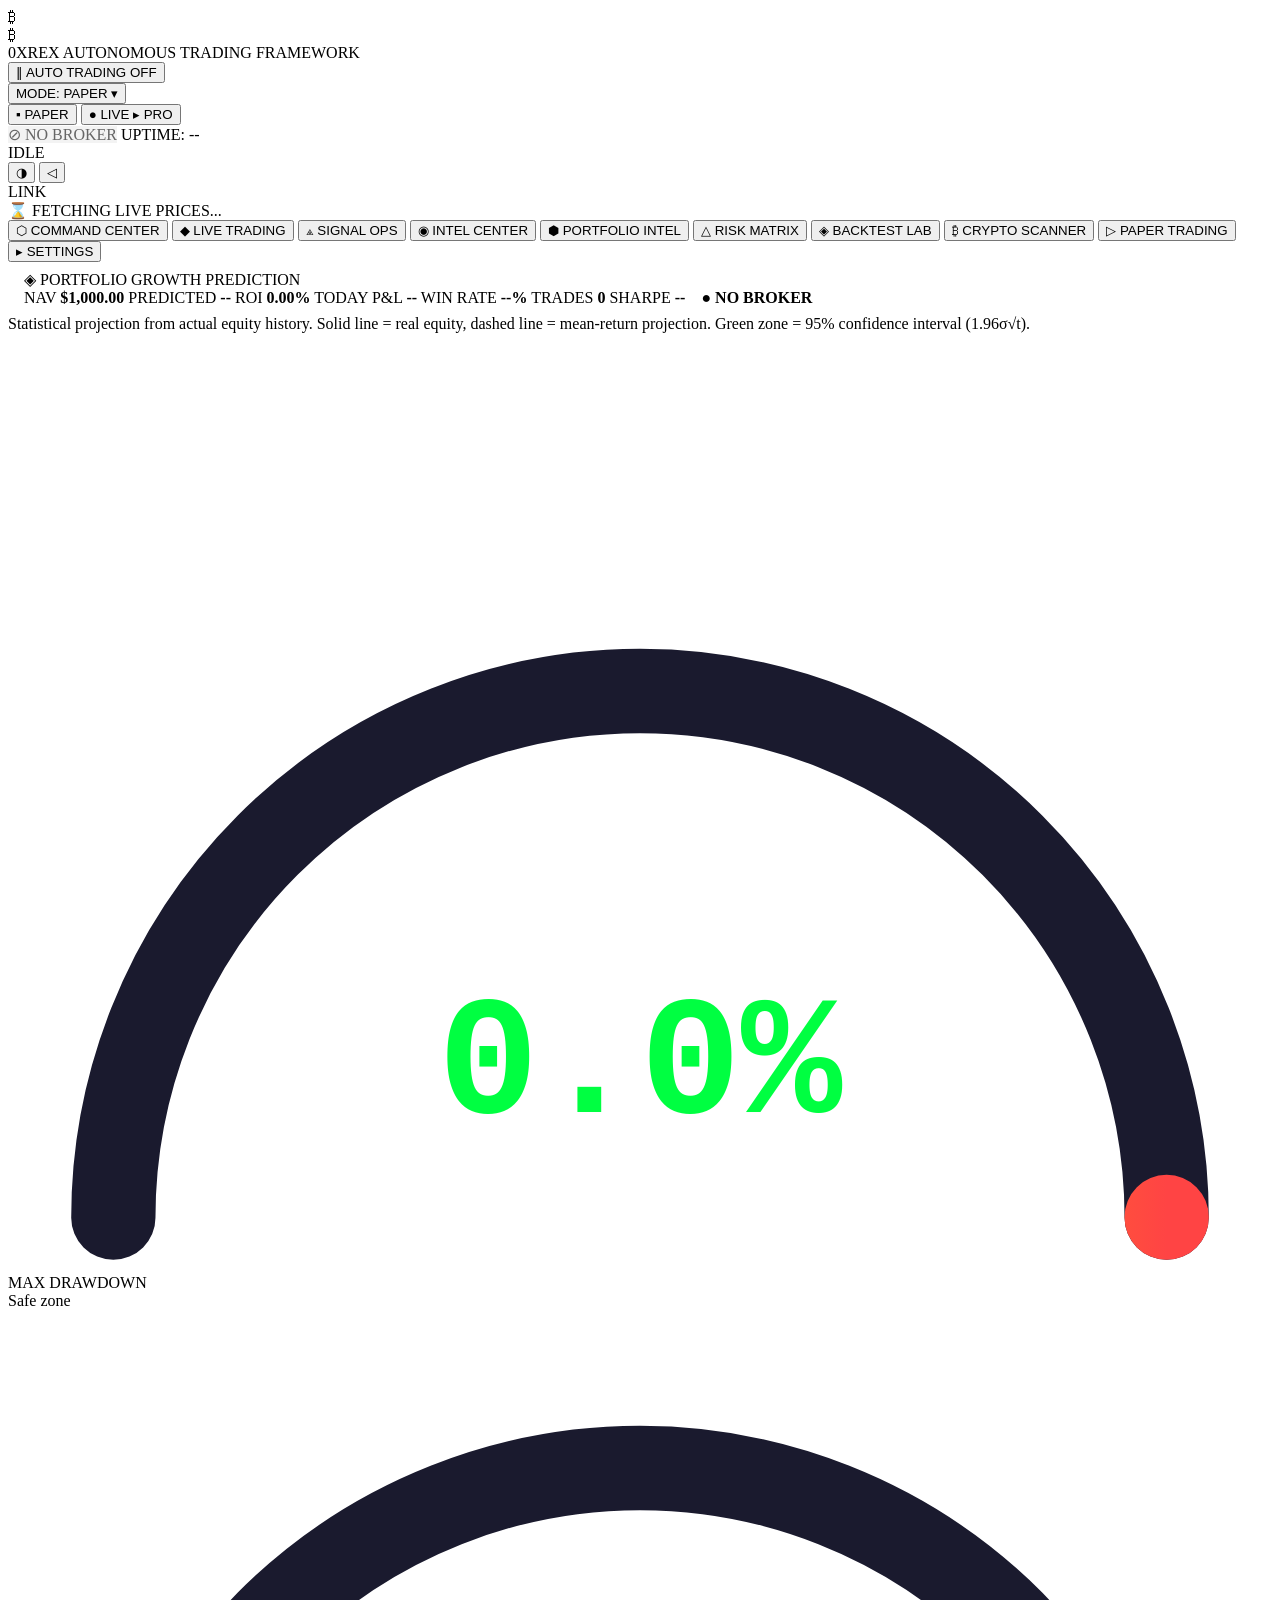
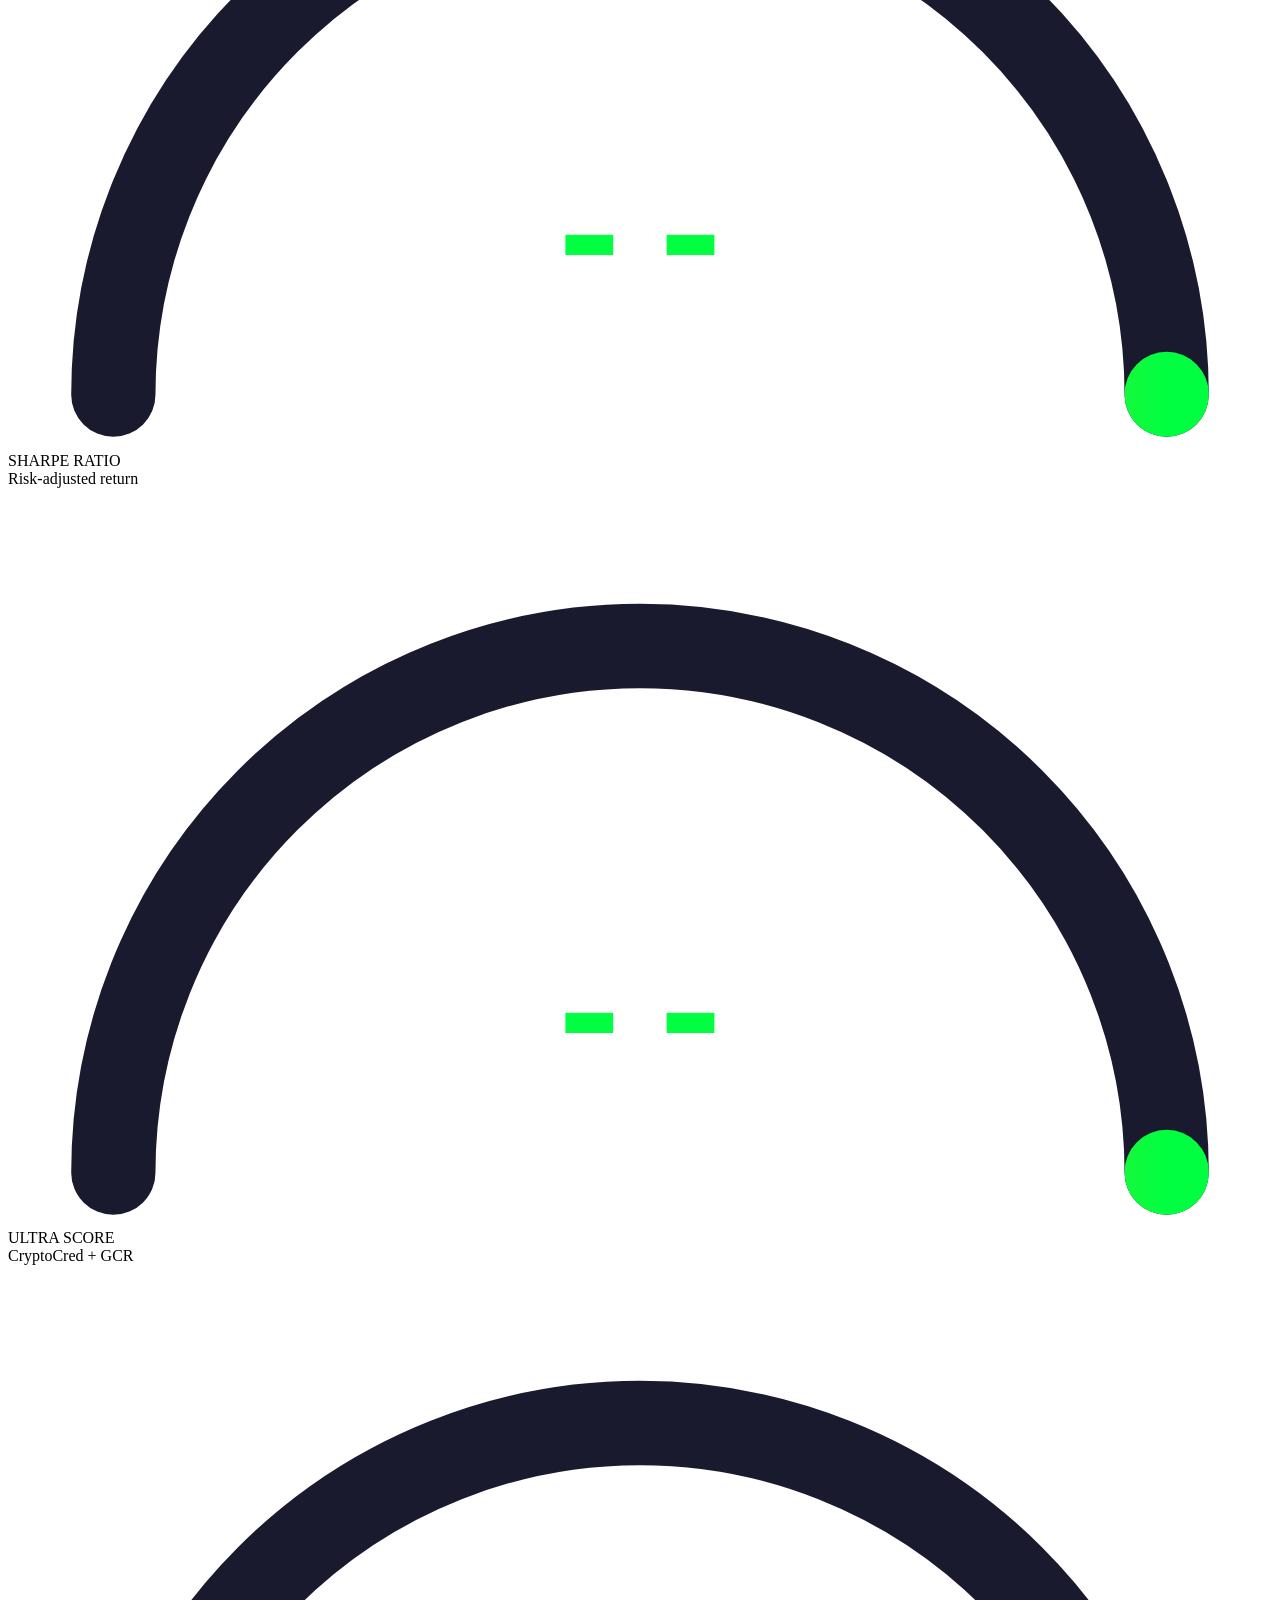
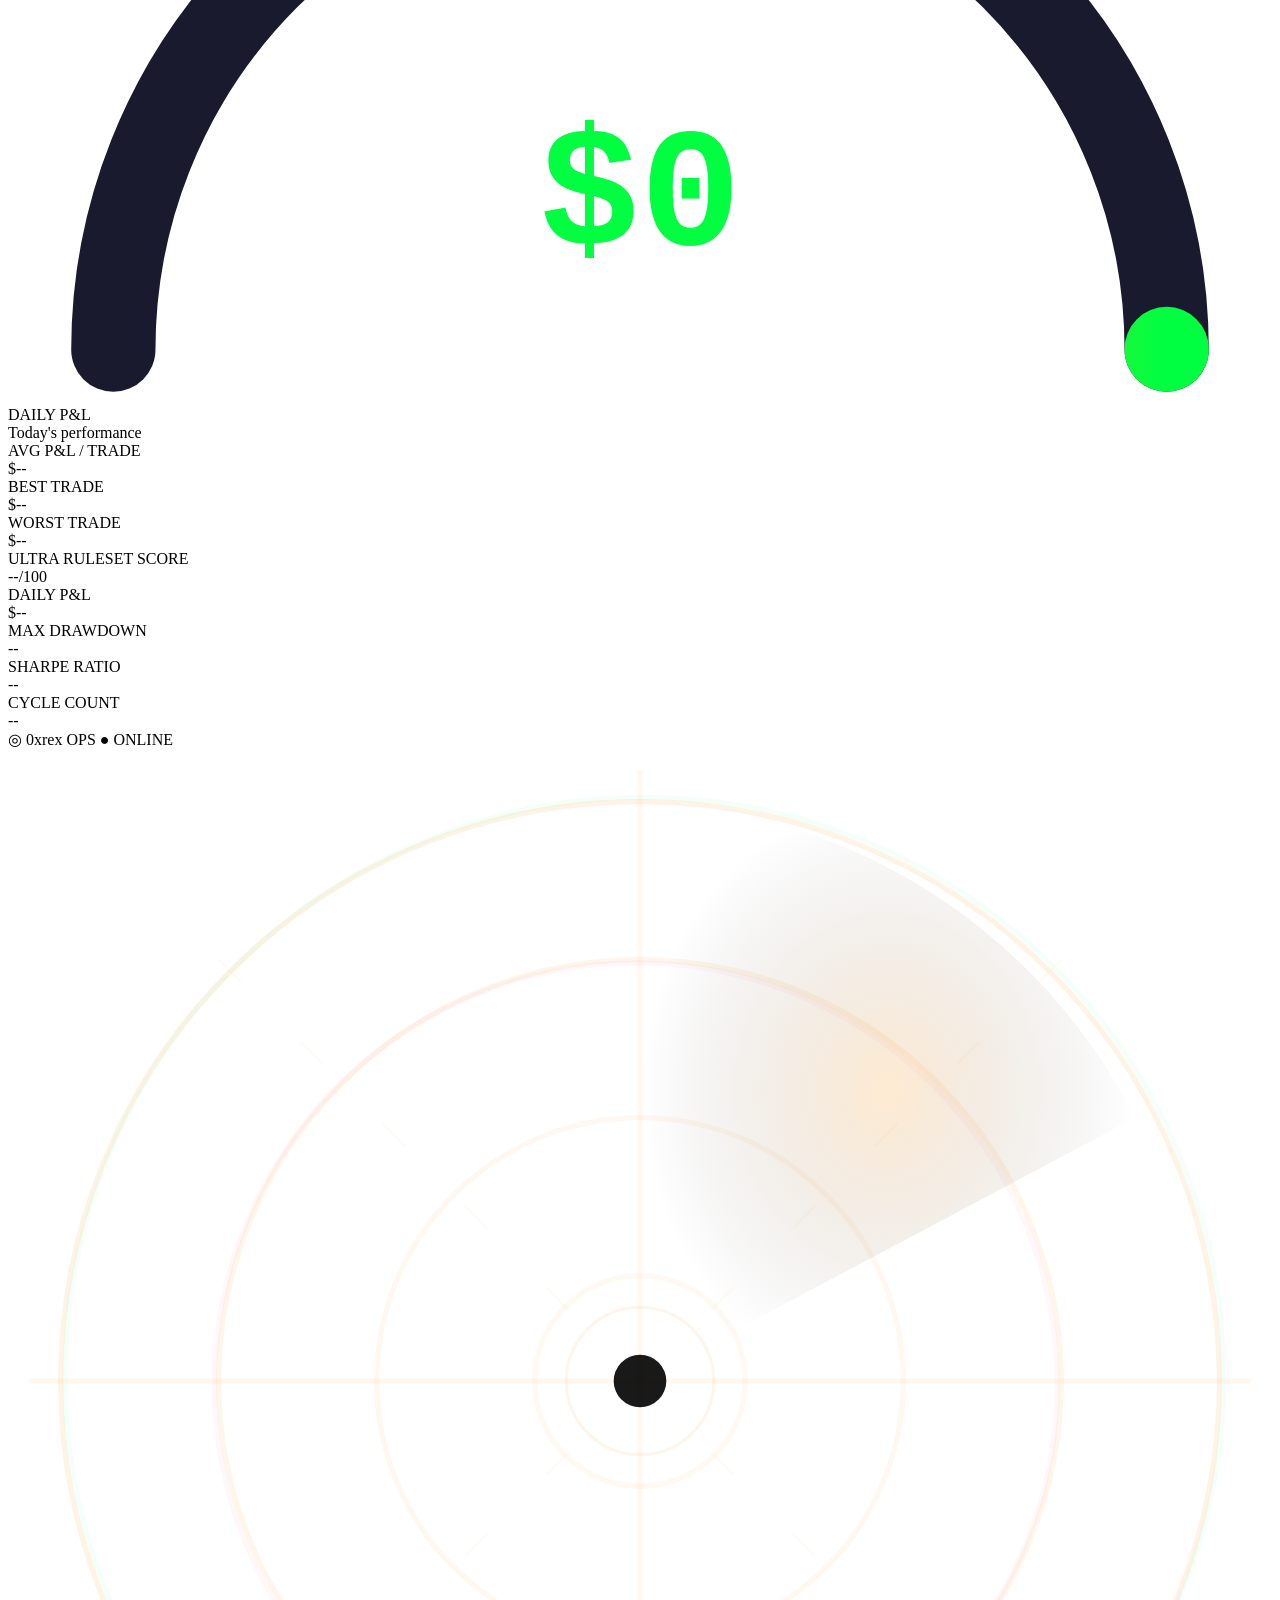
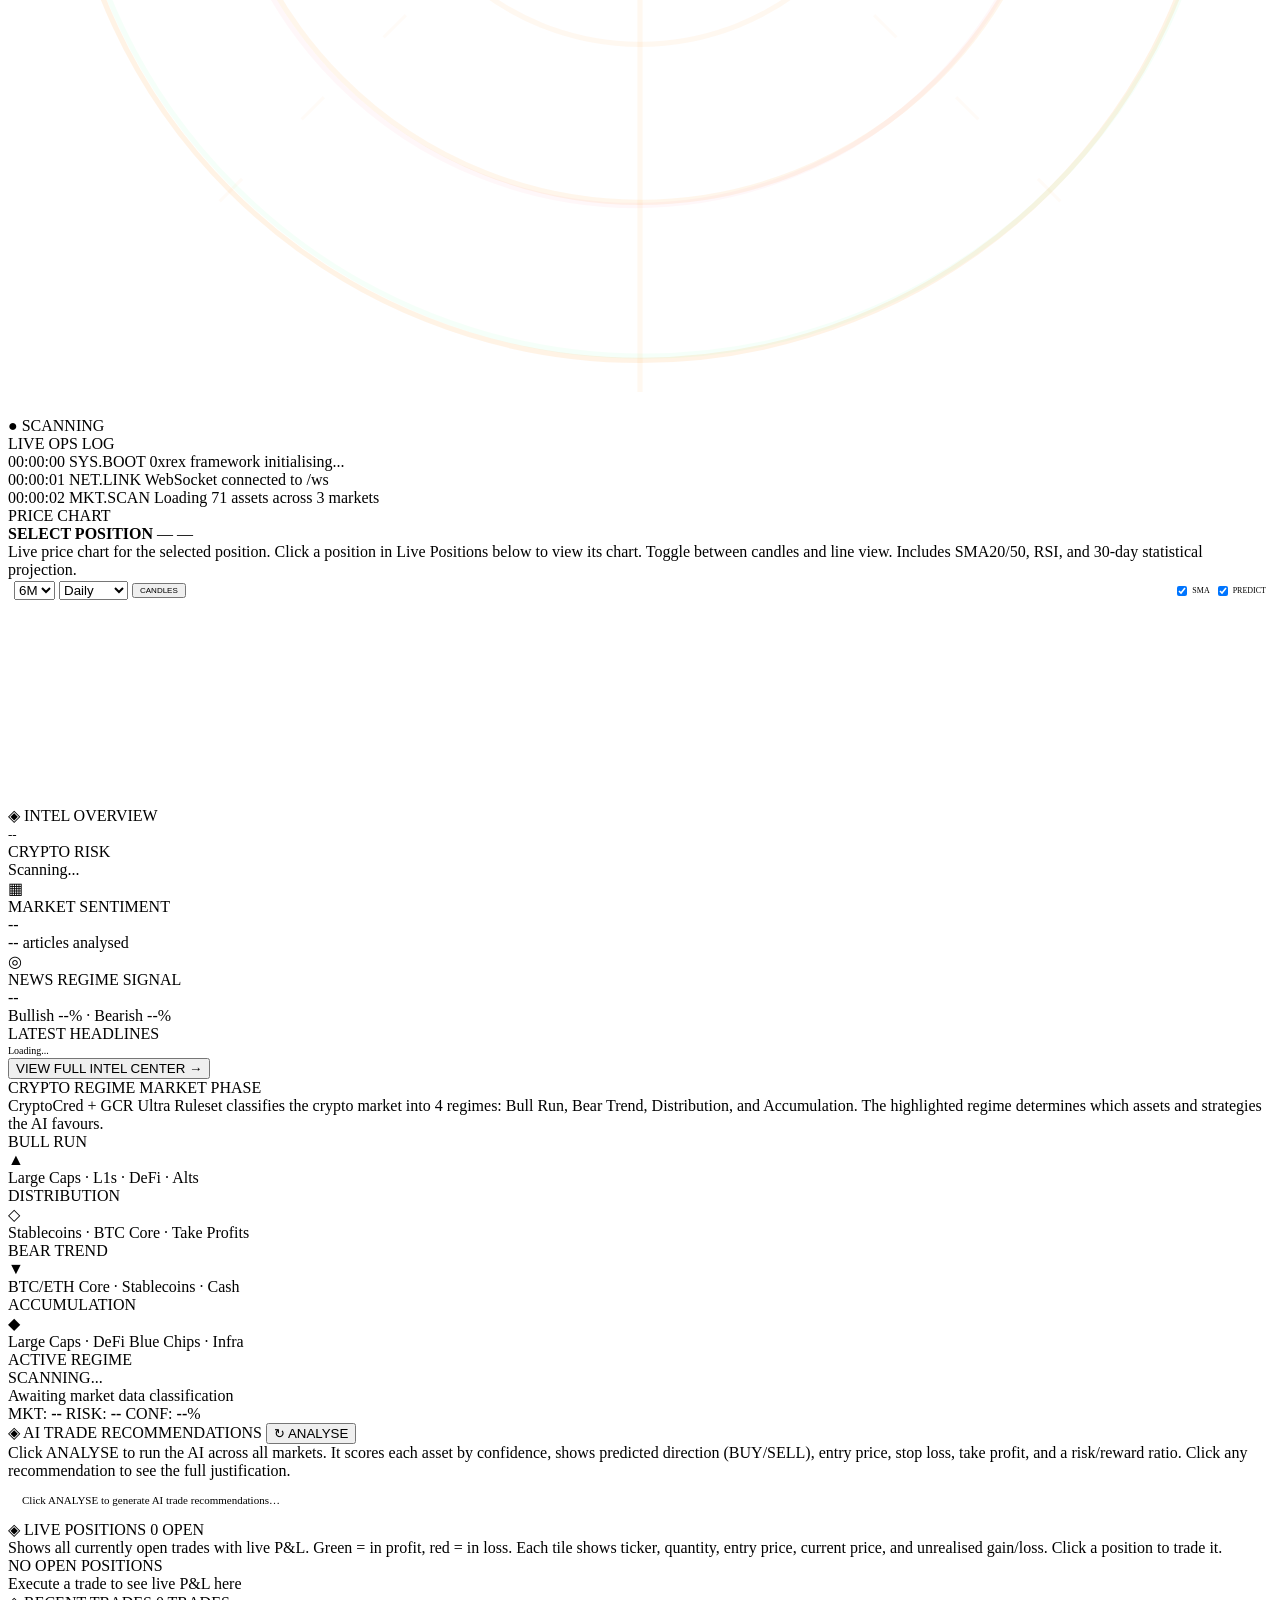
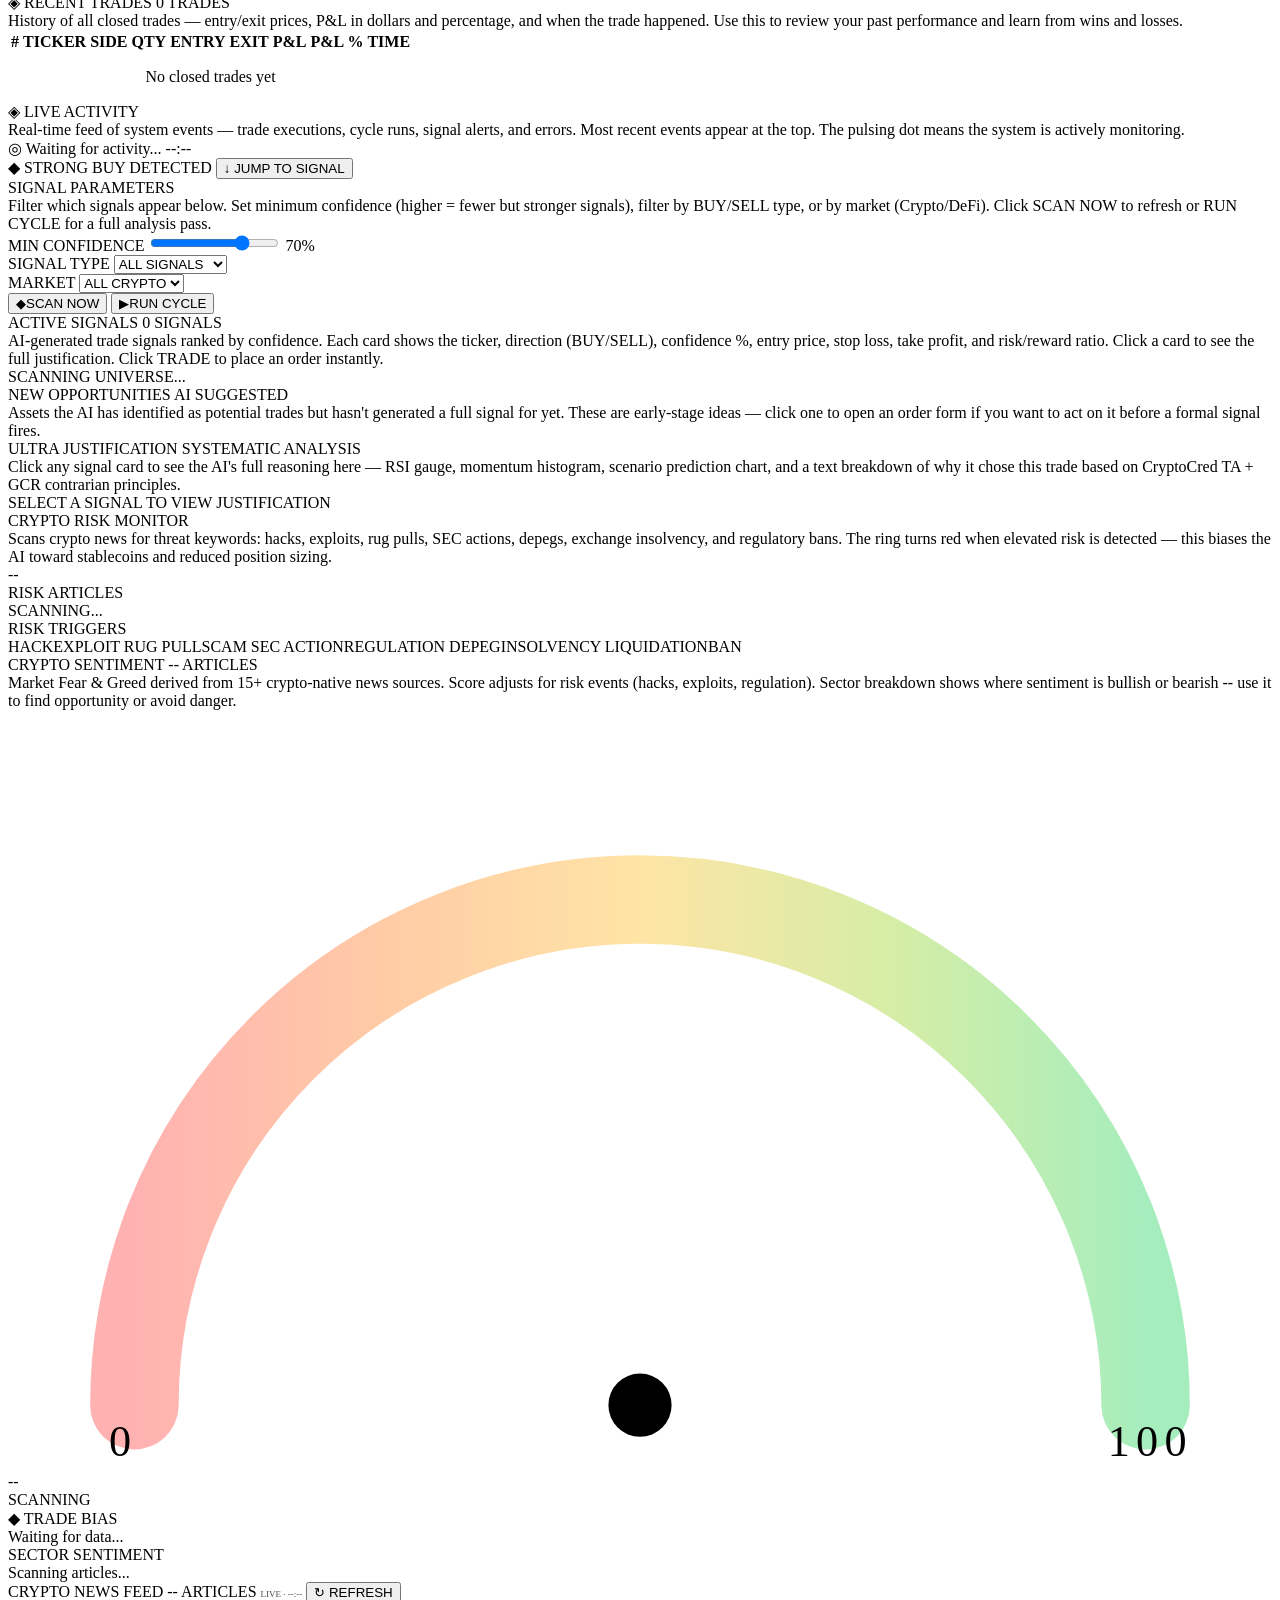
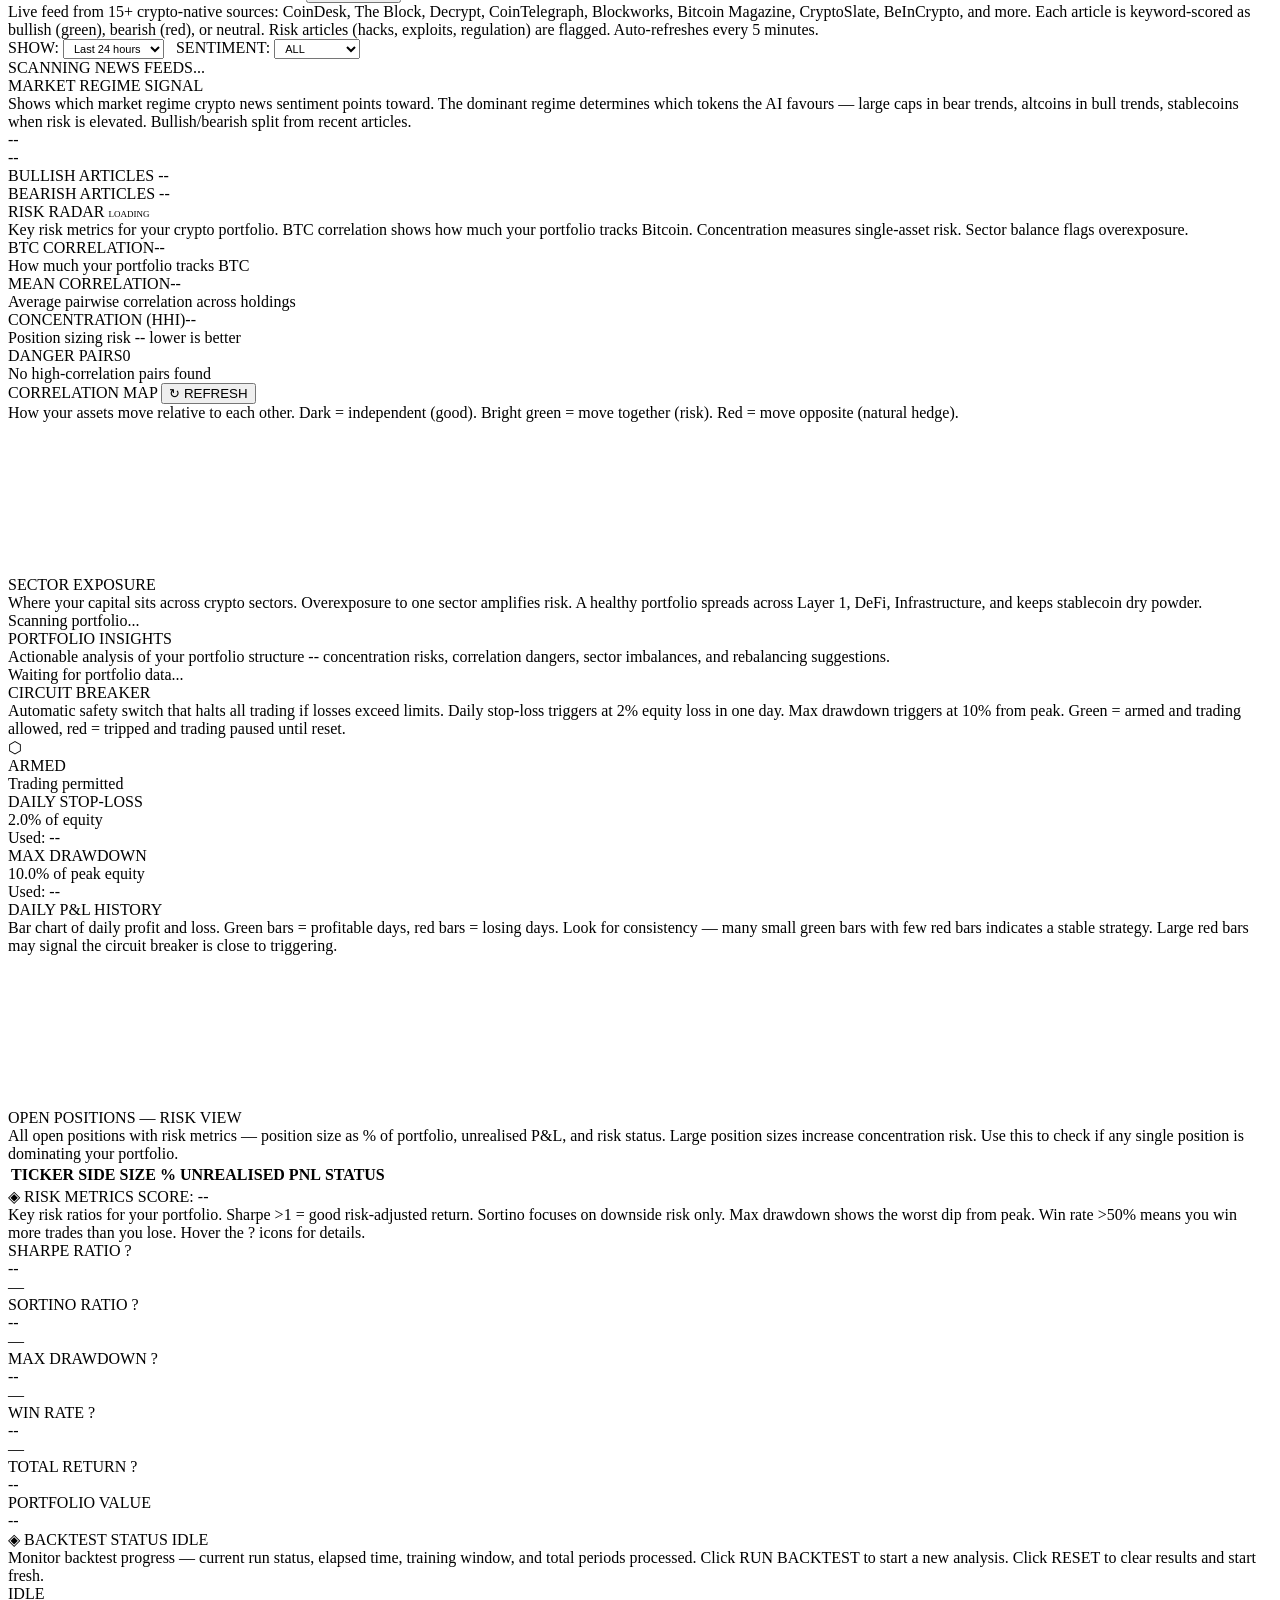
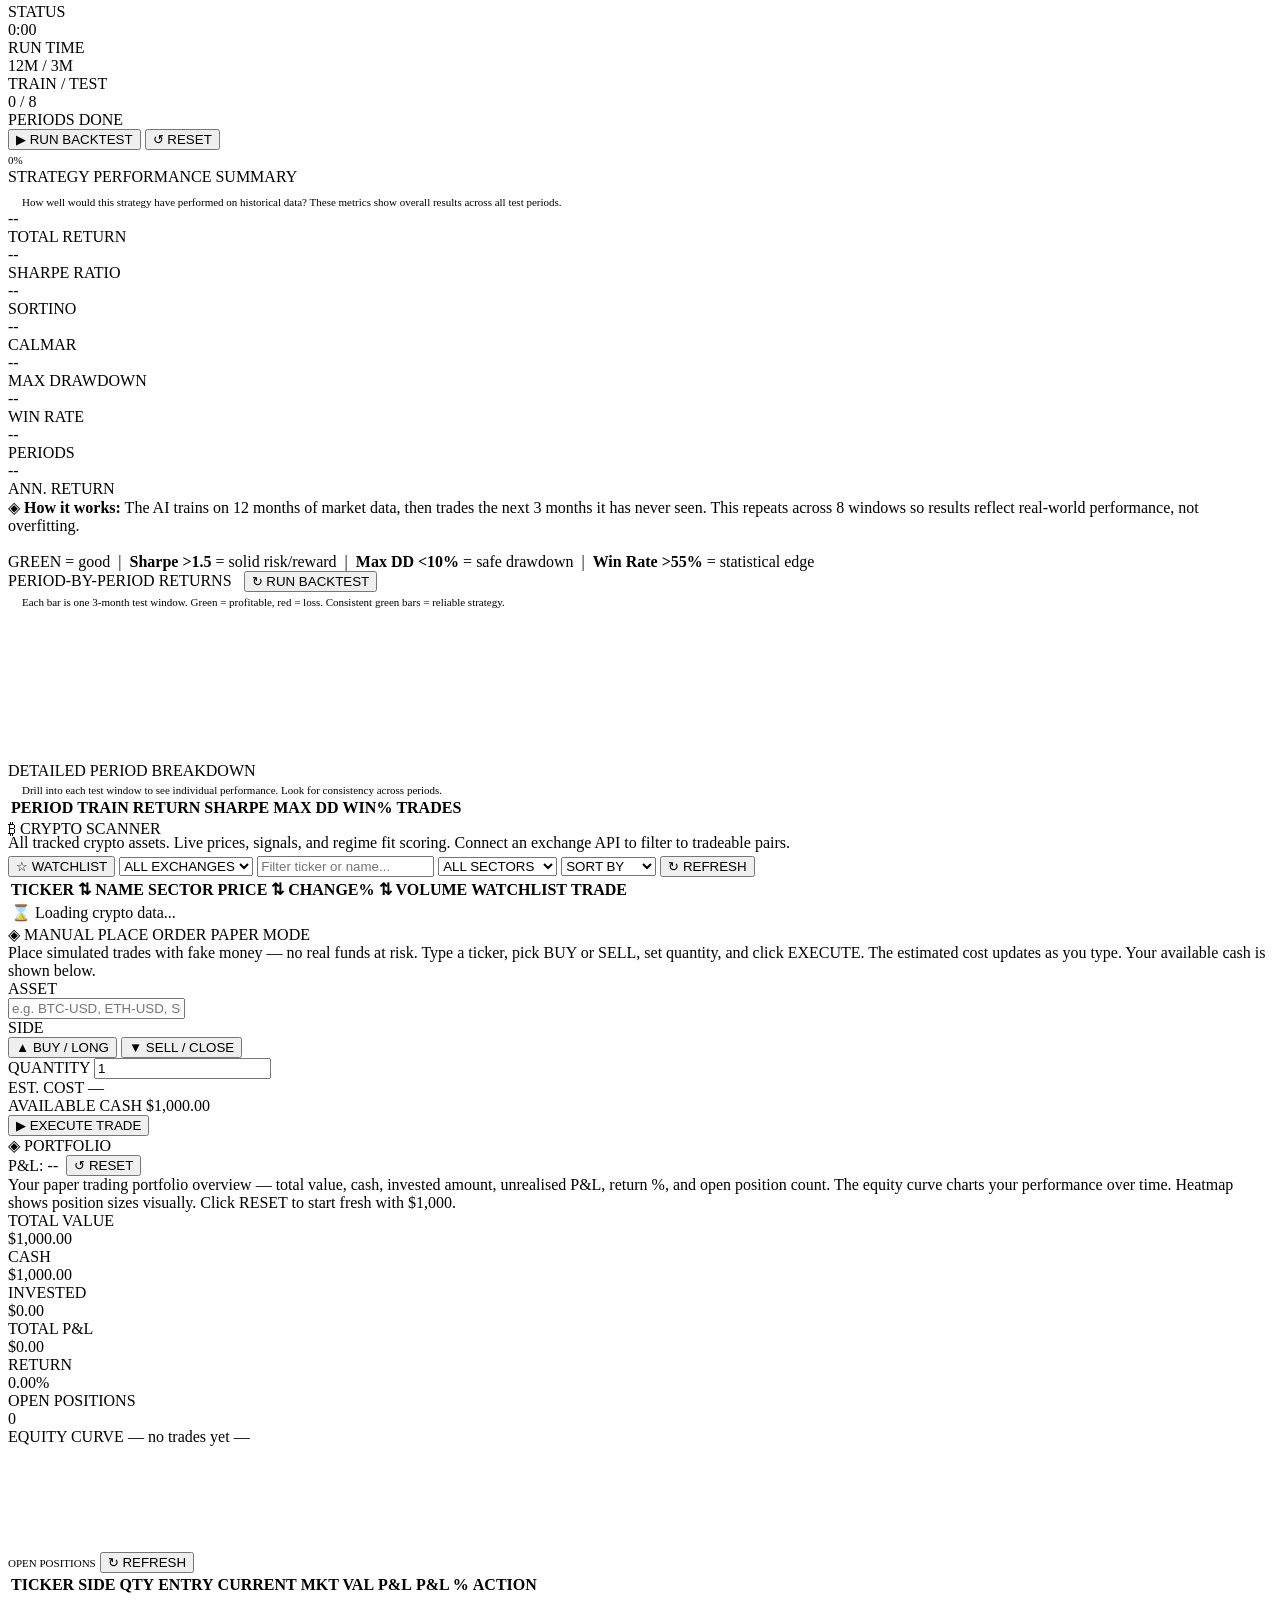
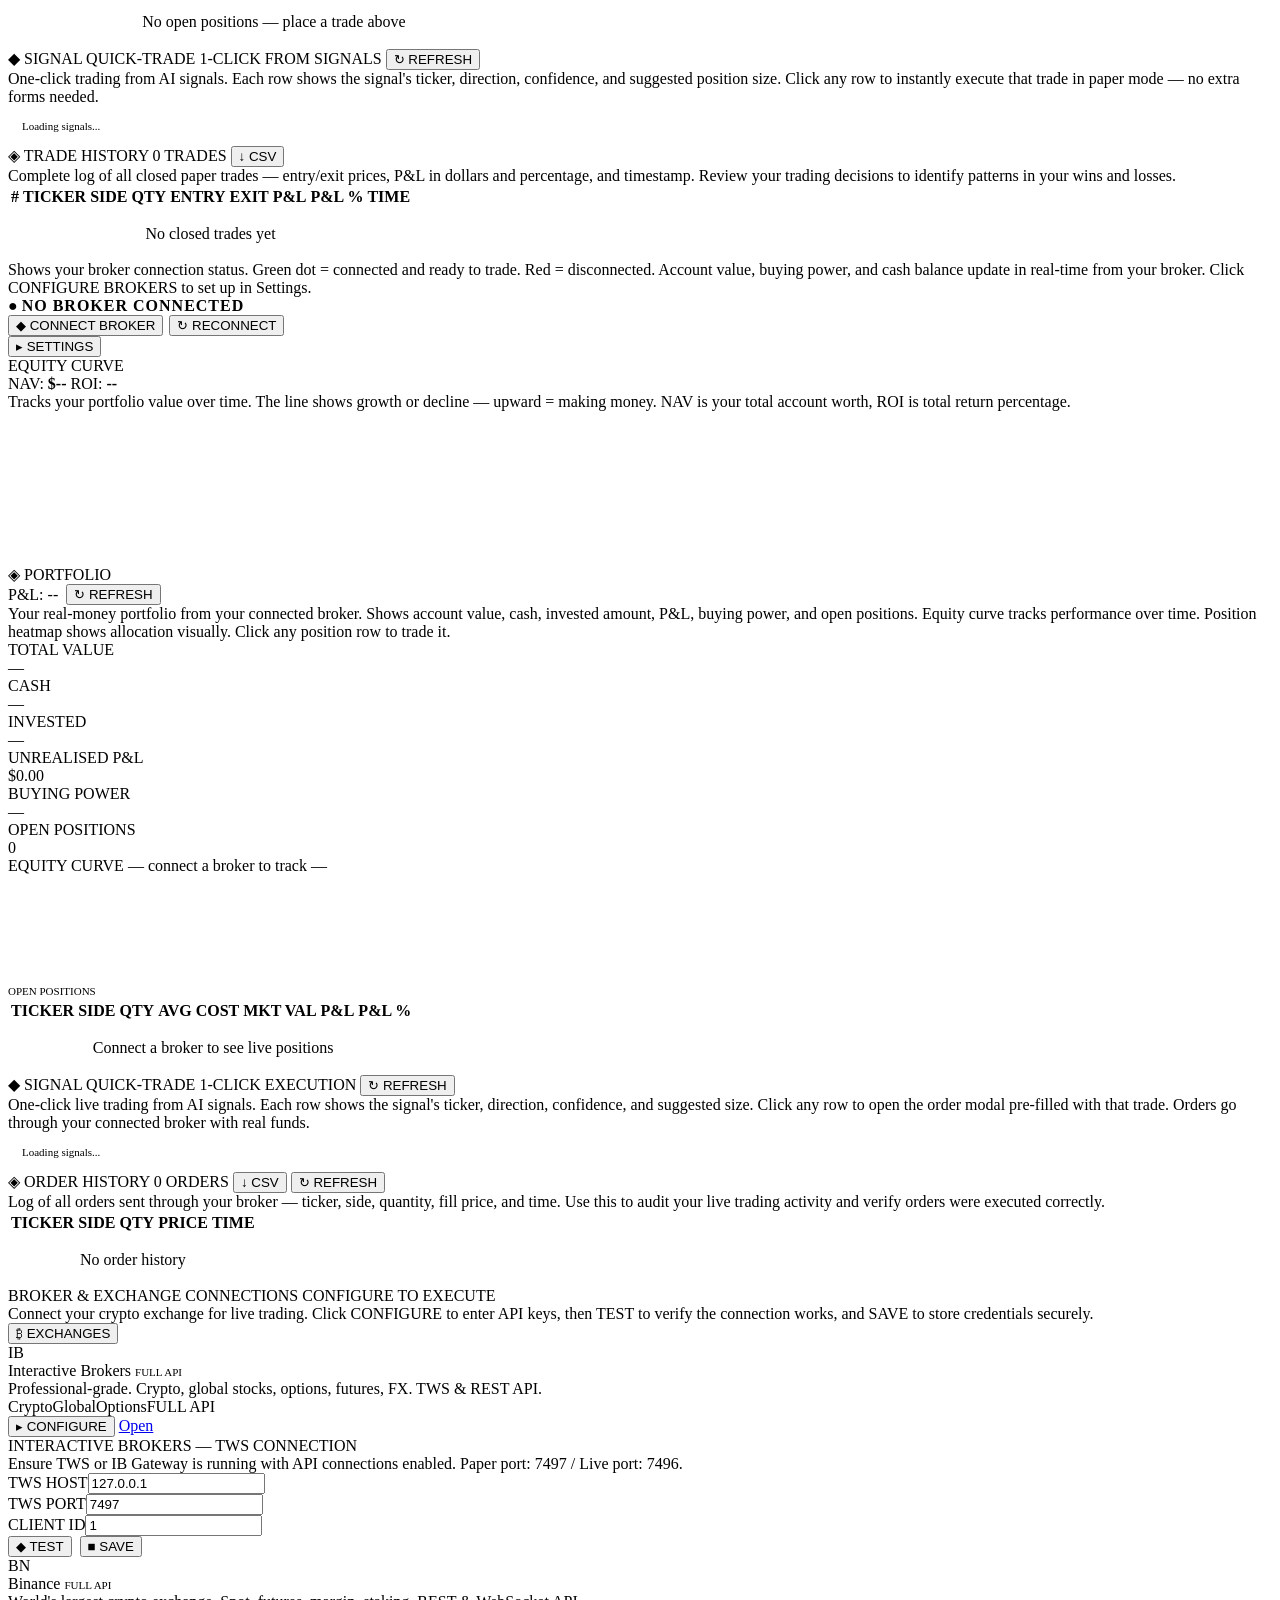
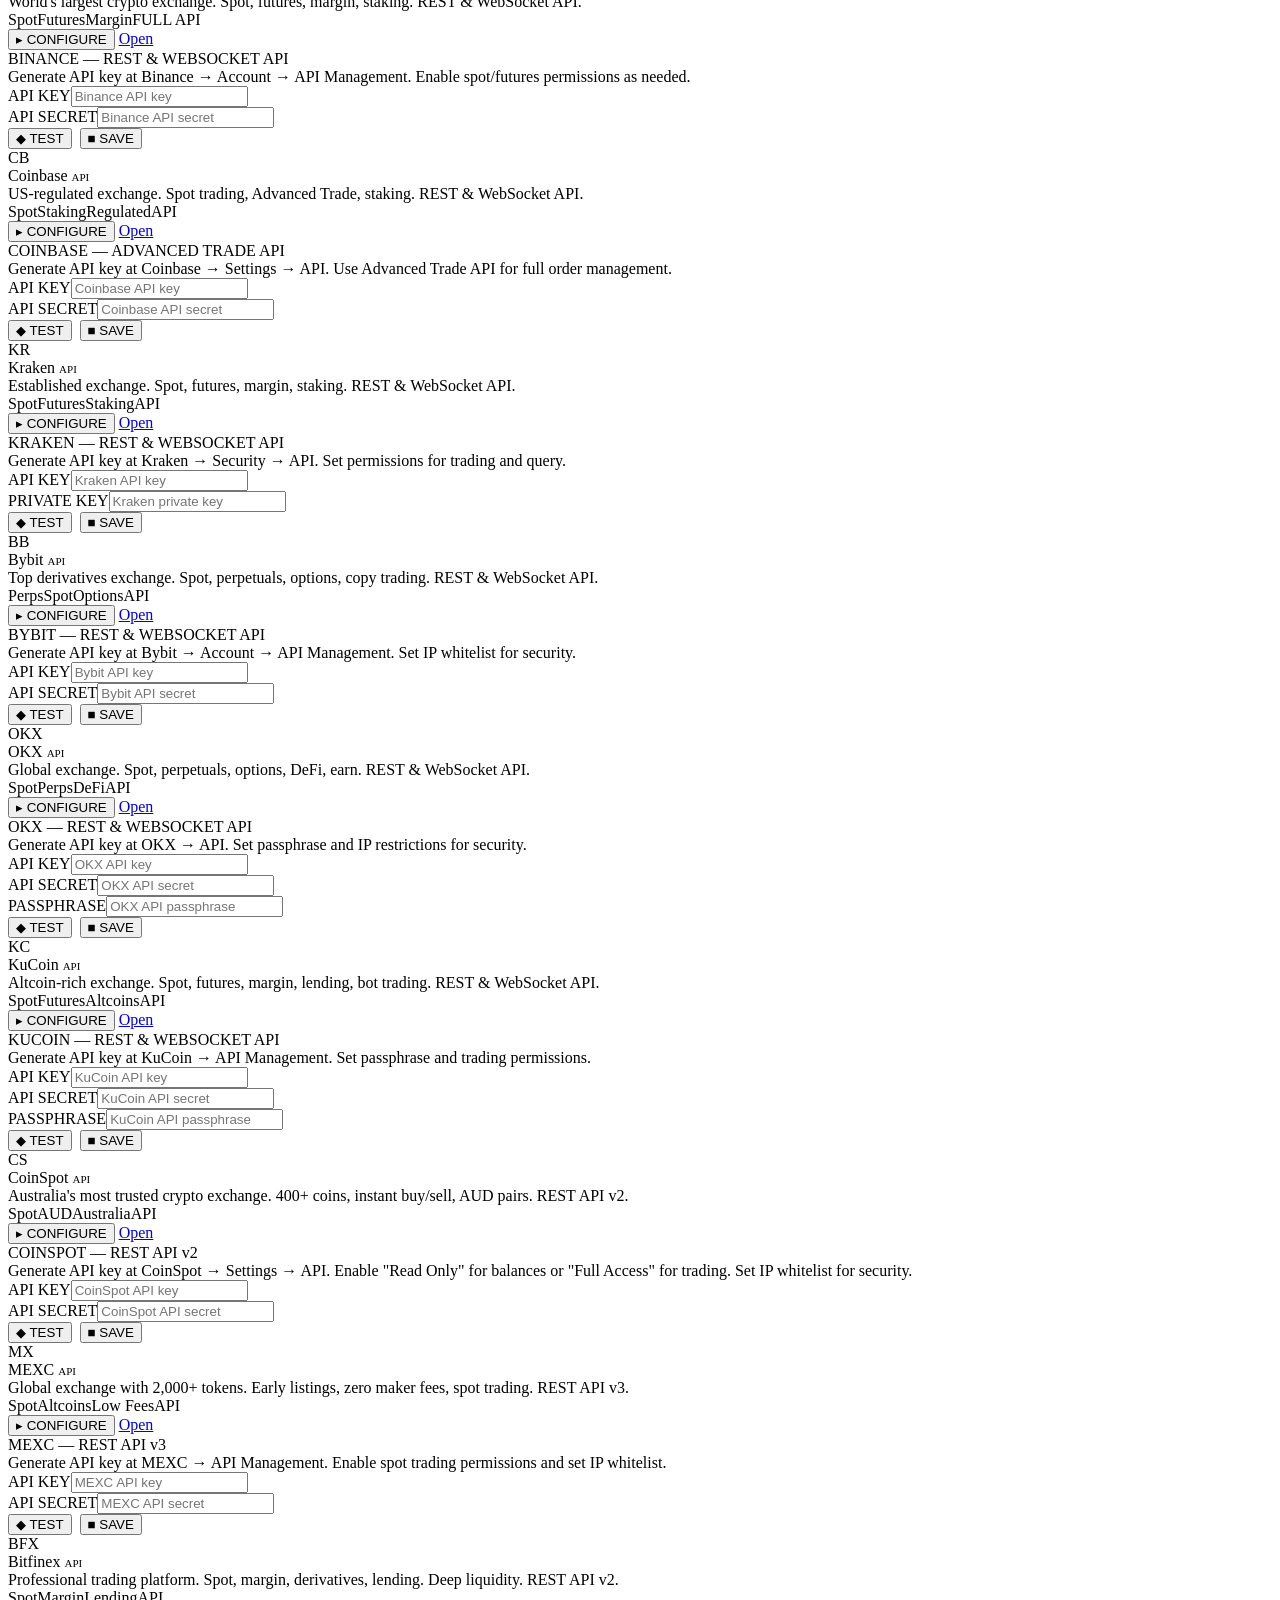
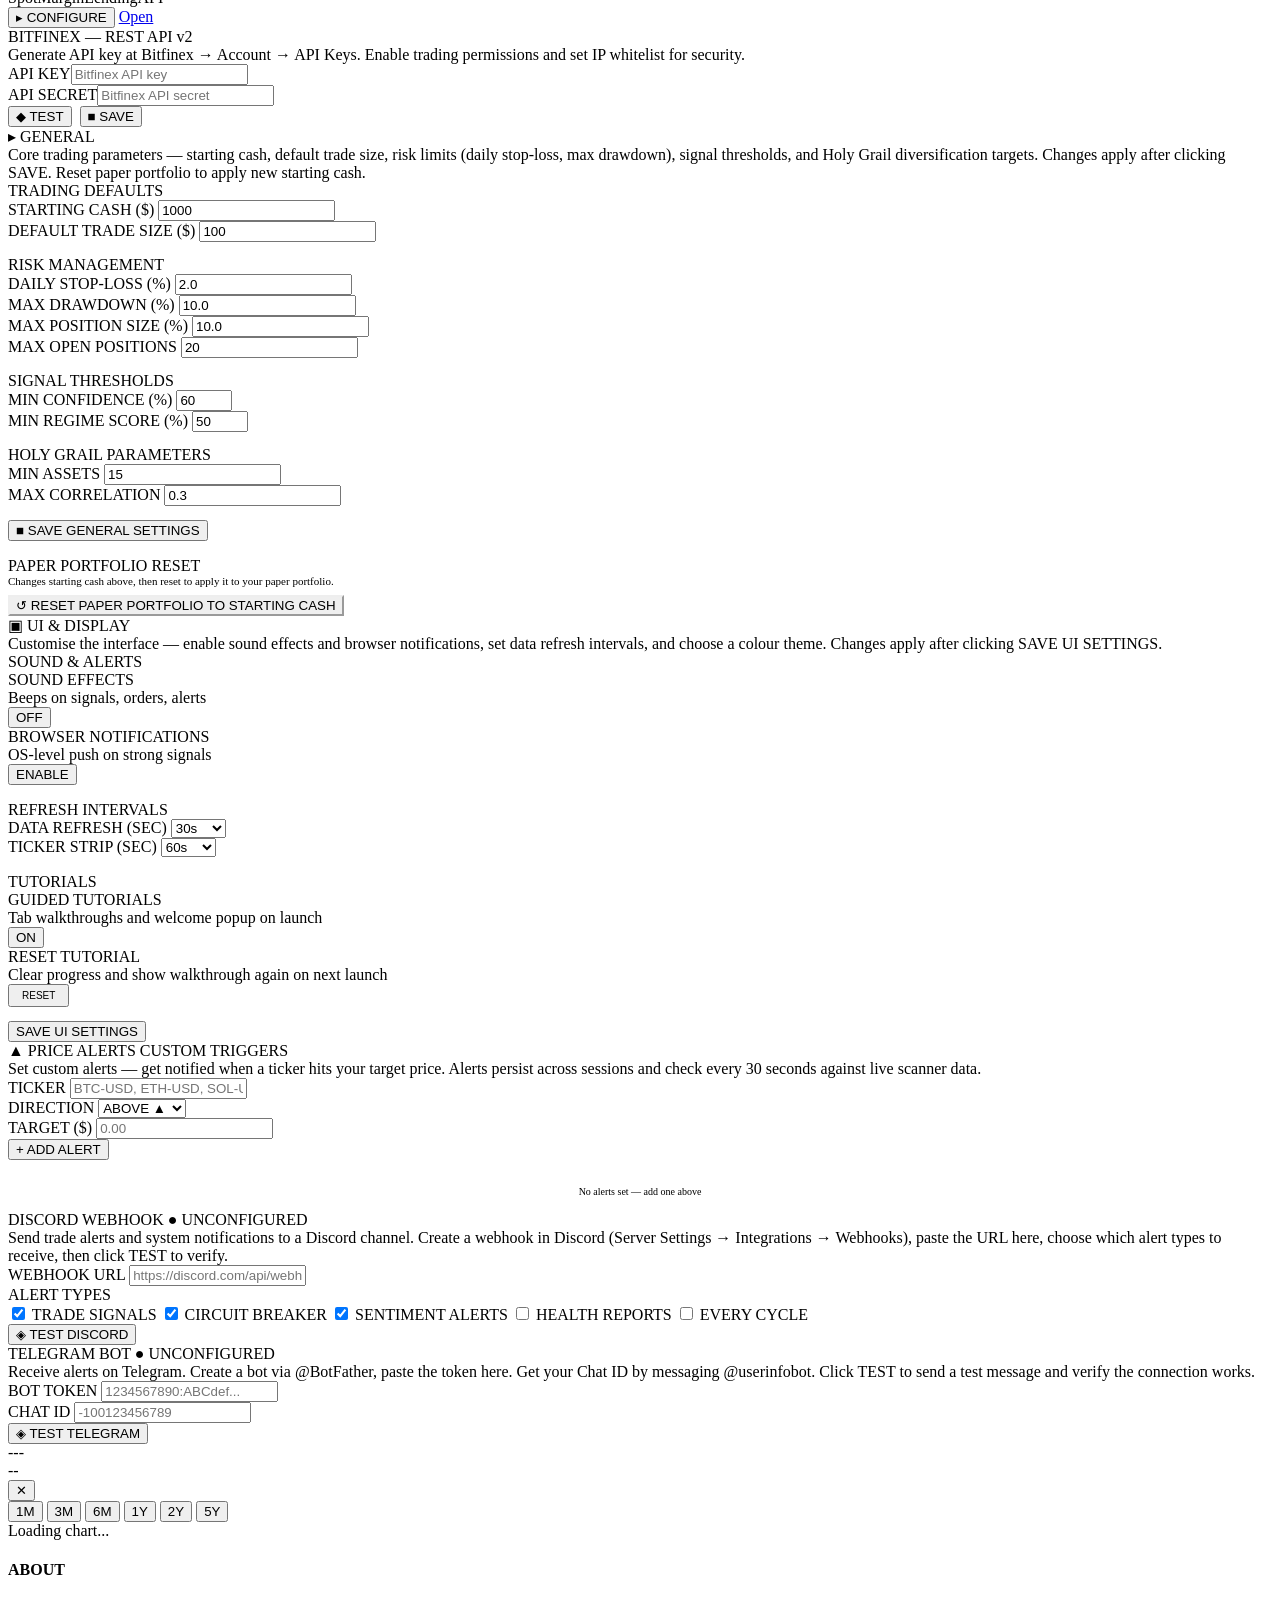
==== commit a89799ba: "Implement real exchange APIs and add CoinSpot, MEXC, Bitfinex - Full API implementations for all 10 " ====
--- a/ui/index.html
+++ b/ui/index.html
@@ -1680,245 +1680,84 @@
               </div>
             </div>
 
-            <!-- 8. Gate.io -->
-            <div class="broker-card featured" data-broker="gateio">
-              <div class="broker-logo api-glow">GT</div>
+            <!-- 8. CoinSpot -->
+            <div class="broker-card featured" data-broker="coinspot">
+              <div class="broker-logo api-glow">CS</div>
               <div class="broker-info">
-                <div class="broker-name">Gate.io <span class="btag api-tag" style="font-size:11px">API</span></div>
-                <div class="broker-desc">1,400+ tokens. Spot, futures, margin, copy trading, earn. REST & WebSocket API.</div>
-                <div class="broker-tags"><span class="btag">Spot</span><span class="btag">Futures</span><span class="btag">Altcoins</span><span class="btag api-tag">API</span></div>
+                <div class="broker-name">CoinSpot <span class="btag api-tag" style="font-size:11px">API</span></div>
+                <div class="broker-desc">Australia's most trusted crypto exchange. 400+ coins, instant buy/sell, AUD pairs. REST API v2.</div>
+                <div class="broker-tags"><span class="btag">Spot</span><span class="btag">AUD</span><span class="btag">Australia</span><span class="btag api-tag">API</span></div>
               </div>
               <div class="broker-actions">
-                <button class="broker-cfg-btn" onclick="toggleBrokerConfig('gateio')">▸ CONFIGURE</button>
-                <a class="broker-link" href="https://www.gate.io" target="_blank">Open</a>
-              </div>
-            </div>
-            <div class="broker-config-panel hidden" id="brokerCfg-gateio">
-              <div class="bcfg-title">GATE.IO — REST & WEBSOCKET API</div>
-              <div class="bcfg-desc">Generate API key at Gate.io → API Management. Set IP whitelist and trading permissions.</div>
+                <button class="broker-cfg-btn" onclick="toggleBrokerConfig('coinspot')">▸ CONFIGURE</button>
+                <a class="broker-link" href="https://www.coinspot.com.au" target="_blank">Open</a>
+              </div>
+            </div>
+            <div class="broker-config-panel hidden" id="brokerCfg-coinspot">
+              <div class="bcfg-title">COINSPOT — REST API v2</div>
+              <div class="bcfg-desc">Generate API key at CoinSpot → Settings → API. Enable "Read Only" for balances or "Full Access" for trading. Set IP whitelist for security.</div>
               <div class="bcfg-fields">
-                <div class="bcfg-field"><label>API KEY</label><input type="text" class="form-input form-input--sm" id="settGateioKey" placeholder="Gate.io API key" autocomplete="off"/></div>
-                <div class="bcfg-field"><label>API SECRET</label><input type="password" class="form-input form-input--sm" id="settGateioSecret" placeholder="Gate.io API secret" autocomplete="off"/></div>
+                <div class="bcfg-field"><label>API KEY</label><input type="text" class="form-input form-input--sm" id="settCoinspotKey" placeholder="CoinSpot API key" autocomplete="off"/></div>
+                <div class="bcfg-field"><label>API SECRET</label><input type="password" class="form-input form-input--sm" id="settCoinspotSecret" placeholder="CoinSpot API secret" autocomplete="off"/></div>
               </div>
               <div style="display:flex;gap:8px;align-items:center;flex-wrap:wrap">
-                <button class="btn-primary btn--sm" onclick="connectBrokerFromSettings('gateio')">◆ TEST</button>
-                <button class="btn-ghost" onclick="saveBrokerCreds('gateio')">■ SAVE</button>
-                <span class="bcfg-result" id="bcfgResult-gateio"></span>
-              </div>
-            </div>
-
-            <!-- 9. dYdX -->
-            <div class="broker-card featured" data-broker="dydx">
-              <div class="broker-logo api-glow">dY</div>
+                <button class="btn-primary btn--sm" onclick="connectBrokerFromSettings('coinspot')">◆ TEST</button>
+                <button class="btn-ghost" onclick="saveBrokerCreds('coinspot')">■ SAVE</button>
+                <span class="bcfg-result" id="bcfgResult-coinspot"></span>
+              </div>
+            </div>
+
+            <!-- 9. MEXC -->
+            <div class="broker-card featured" data-broker="mexc">
+              <div class="broker-logo api-glow">MX</div>
               <div class="broker-info">
-                <div class="broker-name">dYdX <span class="btag api-tag" style="font-size:11px">API</span></div>
-                <div class="broker-desc">Decentralized perpetuals exchange. On-chain orderbook, cross-margin. REST & WebSocket API.</div>
-                <div class="broker-tags"><span class="btag">Perps</span><span class="btag">DEX</span><span class="btag">On-chain</span><span class="btag api-tag">API</span></div>
+                <div class="broker-name">MEXC <span class="btag api-tag" style="font-size:11px">API</span></div>
+                <div class="broker-desc">Global exchange with 2,000+ tokens. Early listings, zero maker fees, spot trading. REST API v3.</div>
+                <div class="broker-tags"><span class="btag">Spot</span><span class="btag">Altcoins</span><span class="btag">Low Fees</span><span class="btag api-tag">API</span></div>
               </div>
               <div class="broker-actions">
-                <button class="broker-cfg-btn" onclick="toggleBrokerConfig('dydx')">▸ CONFIGURE</button>
-                <a class="broker-link" href="https://dydx.exchange" target="_blank">Open</a>
-              </div>
-            </div>
-            <div class="broker-config-panel hidden" id="brokerCfg-dydx">
-              <div class="bcfg-title">dYdX — DECENTRALIZED PERPS API</div>
-              <div class="bcfg-desc">dYdX v4 runs on its own Cosmos chain. Connect via mnemonic or generate API credentials from your dYdX account.</div>
+                <button class="broker-cfg-btn" onclick="toggleBrokerConfig('mexc')">▸ CONFIGURE</button>
+                <a class="broker-link" href="https://www.mexc.com" target="_blank">Open</a>
+              </div>
+            </div>
+            <div class="broker-config-panel hidden" id="brokerCfg-mexc">
+              <div class="bcfg-title">MEXC — REST API v3</div>
+              <div class="bcfg-desc">Generate API key at MEXC → API Management. Enable spot trading permissions and set IP whitelist.</div>
               <div class="bcfg-fields">
-                <div class="bcfg-field"><label>MNEMONIC</label><input type="password" class="form-input form-input--sm" id="settDydxKey" placeholder="dYdX wallet mnemonic" autocomplete="off"/></div>
-                <div class="bcfg-field"><label>SUBACCOUNT</label><input type="text" class="form-input form-input--sm" id="settDydxSecret" placeholder="Subaccount number (default: 0)" autocomplete="off"/></div>
+                <div class="bcfg-field"><label>API KEY</label><input type="text" class="form-input form-input--sm" id="settMexcKey" placeholder="MEXC API key" autocomplete="off"/></div>
+                <div class="bcfg-field"><label>API SECRET</label><input type="password" class="form-input form-input--sm" id="settMexcSecret" placeholder="MEXC API secret" autocomplete="off"/></div>
               </div>
               <div style="display:flex;gap:8px;align-items:center;flex-wrap:wrap">
-                <button class="btn-primary btn--sm" onclick="connectBrokerFromSettings('dydx')">◆ TEST</button>
-                <button class="btn-ghost" onclick="saveBrokerCreds('dydx')">■ SAVE</button>
-                <span class="bcfg-result" id="bcfgResult-dydx"></span>
-              </div>
-            </div>
-
-            <!-- 10. Hyperliquid -->
-            <div class="broker-card featured" data-broker="hyperliquid">
-              <div class="broker-logo api-glow">HL</div>
+                <button class="btn-primary btn--sm" onclick="connectBrokerFromSettings('mexc')">◆ TEST</button>
+                <button class="btn-ghost" onclick="saveBrokerCreds('mexc')">■ SAVE</button>
+                <span class="bcfg-result" id="bcfgResult-mexc"></span>
+              </div>
+            </div>
+
+            <!-- 10. Bitfinex -->
+            <div class="broker-card featured" data-broker="bitfinex">
+              <div class="broker-logo api-glow">BFX</div>
               <div class="broker-info">
-                <div class="broker-name">Hyperliquid <span class="btag api-tag" style="font-size:11px">API</span></div>
-                <div class="broker-desc">On-chain perps DEX. Sub-second latency, deep liquidity, native vaults. REST & WebSocket API.</div>
-                <div class="broker-tags"><span class="btag">Perps</span><span class="btag">DEX</span><span class="btag">On-chain</span><span class="btag api-tag">API</span></div>
+                <div class="broker-name">Bitfinex <span class="btag api-tag" style="font-size:11px">API</span></div>
+                <div class="broker-desc">Professional trading platform. Spot, margin, derivatives, lending. Deep liquidity. REST API v2.</div>
+                <div class="broker-tags"><span class="btag">Spot</span><span class="btag">Margin</span><span class="btag">Lending</span><span class="btag api-tag">API</span></div>
               </div>
               <div class="broker-actions">
-                <button class="broker-cfg-btn" onclick="toggleBrokerConfig('hyperliquid')">▸ CONFIGURE</button>
-                <a class="broker-link" href="https://app.hyperliquid.xyz" target="_blank">Open</a>
-              </div>
-            </div>
-            <div class="broker-config-panel hidden" id="brokerCfg-hyperliquid">
-              <div class="bcfg-title">HYPERLIQUID — REST & WEBSOCKET API</div>
-              <div class="bcfg-desc">Hyperliquid uses wallet-based auth. Generate an API wallet from your Hyperliquid account settings.</div>
+                <button class="broker-cfg-btn" onclick="toggleBrokerConfig('bitfinex')">▸ CONFIGURE</button>
+                <a class="broker-link" href="https://www.bitfinex.com" target="_blank">Open</a>
+              </div>
+            </div>
+            <div class="broker-config-panel hidden" id="brokerCfg-bitfinex">
+              <div class="bcfg-title">BITFINEX — REST API v2</div>
+              <div class="bcfg-desc">Generate API key at Bitfinex → Account → API Keys. Enable trading permissions and set IP whitelist for security.</div>
               <div class="bcfg-fields">
-                <div class="bcfg-field"><label>API WALLET KEY</label><input type="password" class="form-input form-input--sm" id="settHyperliquidKey" placeholder="Hyperliquid API wallet private key" autocomplete="off"/></div>
-                <div class="bcfg-field"><label>VAULT ADDRESS</label><input type="text" class="form-input form-input--sm" id="settHyperliquidSecret" placeholder="Vault address (optional)" autocomplete="off"/></div>
+                <div class="bcfg-field"><label>API KEY</label><input type="text" class="form-input form-input--sm" id="settBitfinexKey" placeholder="Bitfinex API key" autocomplete="off"/></div>
+                <div class="bcfg-field"><label>API SECRET</label><input type="password" class="form-input form-input--sm" id="settBitfinexSecret" placeholder="Bitfinex API secret" autocomplete="off"/></div>
               </div>
               <div style="display:flex;gap:8px;align-items:center;flex-wrap:wrap">
-                <button class="btn-primary btn--sm" onclick="connectBrokerFromSettings('hyperliquid')">◆ TEST</button>
-                <button class="btn-ghost" onclick="saveBrokerCreds('hyperliquid')">■ SAVE</button>
-                <span class="bcfg-result" id="bcfgResult-hyperliquid"></span>
-              </div>
-            </div>
-
-            <!-- 11. Jupiter -->
-            <div class="broker-card featured" data-broker="jupiter">
-              <div class="broker-logo api-glow">JUP</div>
-              <div class="broker-info">
-                <div class="broker-name">Jupiter <span class="btag api-tag" style="font-size:11px">API</span></div>
-                <div class="broker-desc">Solana DEX aggregator. Best-price swaps, limit orders, DCA, perps. REST API.</div>
-                <div class="broker-tags"><span class="btag">DEX</span><span class="btag">Solana</span><span class="btag">Swaps</span><span class="btag api-tag">API</span></div>
-              </div>
-              <div class="broker-actions">
-                <button class="broker-cfg-btn" onclick="toggleBrokerConfig('jupiter')">▸ CONFIGURE</button>
-                <a class="broker-link" href="https://jup.ag" target="_blank">Open</a>
-              </div>
-            </div>
-            <div class="broker-config-panel hidden" id="brokerCfg-jupiter">
-              <div class="bcfg-title">JUPITER — SOLANA DEX AGGREGATOR API</div>
-              <div class="bcfg-desc">Jupiter uses wallet-based auth. Provide your Solana wallet private key for automated swaps.</div>
-              <div class="bcfg-fields">
-                <div class="bcfg-field"><label>WALLET KEY</label><input type="password" class="form-input form-input--sm" id="settJupiterKey" placeholder="Solana wallet private key" autocomplete="off"/></div>
-                <div class="bcfg-field"><label>RPC URL</label><input type="text" class="form-input form-input--sm" id="settJupiterSecret" placeholder="Solana RPC endpoint" autocomplete="off"/></div>
-              </div>
-              <div style="display:flex;gap:8px;align-items:center;flex-wrap:wrap">
-                <button class="btn-primary btn--sm" onclick="connectBrokerFromSettings('jupiter')">◆ TEST</button>
-                <button class="btn-ghost" onclick="saveBrokerCreds('jupiter')">■ SAVE</button>
-                <span class="bcfg-result" id="bcfgResult-jupiter"></span>
-              </div>
-            </div>
-
-            <!-- 12. GMX -->
-            <div class="broker-card featured" data-broker="gmx">
-              <div class="broker-logo api-glow">GMX</div>
-              <div class="broker-info">
-                <div class="broker-name">GMX <span class="btag api-tag" style="font-size:11px">API</span></div>
-                <div class="broker-desc">Decentralized perps on Arbitrum & Avalanche. Low fees, deep liquidity. On-chain execution.</div>
-                <div class="broker-tags"><span class="btag">Perps</span><span class="btag">DEX</span><span class="btag">Arbitrum</span><span class="btag api-tag">API</span></div>
-              </div>
-              <div class="broker-actions">
-                <button class="broker-cfg-btn" onclick="toggleBrokerConfig('gmx')">▸ CONFIGURE</button>
-                <a class="broker-link" href="https://app.gmx.io" target="_blank">Open</a>
-              </div>
-            </div>
-            <div class="broker-config-panel hidden" id="brokerCfg-gmx">
-              <div class="bcfg-title">GMX — ON-CHAIN PERPS CONFIGURATION</div>
-              <div class="bcfg-desc">GMX uses wallet-based auth. Provide your EVM wallet private key for automated perps trading.</div>
-              <div class="bcfg-fields">
-                <div class="bcfg-field"><label>WALLET KEY</label><input type="password" class="form-input form-input--sm" id="settGmxKey" placeholder="EVM wallet private key" autocomplete="off"/></div>
-                <div class="bcfg-field"><label>RPC URL</label><input type="text" class="form-input form-input--sm" id="settGmxSecret" placeholder="Arbitrum RPC endpoint" autocomplete="off"/></div>
-              </div>
-              <div style="display:flex;gap:8px;align-items:center;flex-wrap:wrap">
-                <button class="btn-primary btn--sm" onclick="connectBrokerFromSettings('gmx')">◆ TEST</button>
-                <button class="btn-ghost" onclick="saveBrokerCreds('gmx')">■ SAVE</button>
-                <span class="bcfg-result" id="bcfgResult-gmx"></span>
-              </div>
-            </div>
-
-            <!-- 13. Aevo -->
-            <div class="broker-card featured" data-broker="aevo">
-              <div class="broker-logo api-glow">AE</div>
-              <div class="broker-info">
-                <div class="broker-name">Aevo <span class="btag api-tag" style="font-size:11px">API</span></div>
-                <div class="broker-desc">On-chain options & perps exchange. Pre-launch tokens, structured products. REST & WebSocket API.</div>
-                <div class="broker-tags"><span class="btag">Options</span><span class="btag">Perps</span><span class="btag">Pre-launch</span><span class="btag api-tag">API</span></div>
-              </div>
-              <div class="broker-actions">
-                <button class="broker-cfg-btn" onclick="toggleBrokerConfig('aevo')">▸ CONFIGURE</button>
-                <a class="broker-link" href="https://www.aevo.xyz" target="_blank">Open</a>
-              </div>
-            </div>
-            <div class="broker-config-panel hidden" id="brokerCfg-aevo">
-              <div class="bcfg-title">AEVO — OPTIONS & PERPS API</div>
-              <div class="bcfg-desc">Generate API key at Aevo → Settings → API Keys. Supports signing via wallet or API key auth.</div>
-              <div class="bcfg-fields">
-                <div class="bcfg-field"><label>API KEY</label><input type="text" class="form-input form-input--sm" id="settAevoKey" placeholder="Aevo API key" autocomplete="off"/></div>
-                <div class="bcfg-field"><label>API SECRET</label><input type="password" class="form-input form-input--sm" id="settAevoSecret" placeholder="Aevo API secret" autocomplete="off"/></div>
-              </div>
-              <div style="display:flex;gap:8px;align-items:center;flex-wrap:wrap">
-                <button class="btn-primary btn--sm" onclick="connectBrokerFromSettings('aevo')">◆ TEST</button>
-                <button class="btn-ghost" onclick="saveBrokerCreds('aevo')">■ SAVE</button>
-                <span class="bcfg-result" id="bcfgResult-aevo"></span>
-              </div>
-            </div>
-
-            <!-- 14. 1inch -->
-            <div class="broker-card featured" data-broker="oneinch">
-              <div class="broker-logo api-glow">1"</div>
-              <div class="broker-info">
-                <div class="broker-name">1inch <span class="btag api-tag" style="font-size:11px">API</span></div>
-                <div class="broker-desc">Multi-chain DEX aggregator. Best-price routing across 400+ liquidity sources. REST API.</div>
-                <div class="broker-tags"><span class="btag">DEX</span><span class="btag">Multi-chain</span><span class="btag">Swaps</span><span class="btag api-tag">API</span></div>
-              </div>
-              <div class="broker-actions">
-                <button class="broker-cfg-btn" onclick="toggleBrokerConfig('oneinch')">▸ CONFIGURE</button>
-                <a class="broker-link" href="https://app.1inch.io" target="_blank">Open</a>
-              </div>
-            </div>
-            <div class="broker-config-panel hidden" id="brokerCfg-oneinch">
-              <div class="bcfg-title">1INCH — DEX AGGREGATOR API</div>
-              <div class="bcfg-desc">1inch Fusion API for gasless swaps or classic swap API. Provide wallet key for on-chain execution.</div>
-              <div class="bcfg-fields">
-                <div class="bcfg-field"><label>WALLET KEY</label><input type="password" class="form-input form-input--sm" id="settOneinchKey" placeholder="EVM wallet private key" autocomplete="off"/></div>
-                <div class="bcfg-field"><label>RPC URL</label><input type="text" class="form-input form-input--sm" id="settOneinchSecret" placeholder="EVM RPC endpoint" autocomplete="off"/></div>
-              </div>
-              <div style="display:flex;gap:8px;align-items:center;flex-wrap:wrap">
-                <button class="btn-primary btn--sm" onclick="connectBrokerFromSettings('oneinch')">◆ TEST</button>
-                <button class="btn-ghost" onclick="saveBrokerCreds('oneinch')">■ SAVE</button>
-                <span class="bcfg-result" id="bcfgResult-oneinch"></span>
-              </div>
-            </div>
-
-            <!-- 15. TradingView -->
-            <div class="broker-card featured" data-broker="tradingview">
-              <div class="broker-logo api-glow">TV</div>
-              <div class="broker-info">
-                <div class="broker-name">TradingView <span class="btag api-tag" style="font-size:11px">API</span></div>
-                <div class="broker-desc">Charting platform with broker-routed trading. Webhook alerts for automation.</div>
-                <div class="broker-tags"><span class="btag">Charts</span><span class="btag">Webhooks</span><span class="btag api-tag">API</span></div>
-              </div>
-              <div class="broker-actions">
-                <button class="broker-cfg-btn" onclick="toggleBrokerConfig('tradingview')">▸ CONFIGURE</button>
-                <a class="broker-link" href="https://www.tradingview.com" target="_blank">Open</a>
-              </div>
-            </div>
-            <div class="broker-config-panel hidden" id="brokerCfg-tradingview">
-              <div class="bcfg-title">TRADINGVIEW — WEBHOOK CONFIGURATION</div>
-              <div class="bcfg-desc">TradingView sends webhook alerts to 0xrex for automated order execution via connected brokers.</div>
-              <div class="bcfg-fields">
-                <div class="bcfg-field"><label>WEBHOOK SECRET</label><input type="text" class="form-input form-input--sm" id="settTradingviewKey" placeholder="Webhook auth token" autocomplete="off"/></div>
-                <div class="bcfg-field"><label>ROUTE TO BROKER</label><input type="text" class="form-input form-input--sm" id="settTradingviewSecret" placeholder="ibkr / ig / cmc" autocomplete="off"/></div>
-              </div>
-              <div style="display:flex;gap:8px;align-items:center;flex-wrap:wrap">
-                <button class="btn-primary btn--sm" onclick="connectBrokerFromSettings('tradingview')">◆ TEST</button>
-                <button class="btn-ghost" onclick="saveBrokerCreds('tradingview')">■ SAVE</button>
-                <span class="bcfg-result" id="bcfgResult-tradingview"></span>
-              </div>
-            </div>
-
-            <!-- 16. CoinGecko -->
-            <div class="broker-card featured" data-broker="coingecko">
-              <div class="broker-logo api-glow">CG</div>
-              <div class="broker-info">
-                <div class="broker-name">CoinGecko <span class="btag api-tag" style="font-size:11px">DATA API</span></div>
-                <div class="broker-desc">Comprehensive crypto data API. Prices, volume, market cap, DeFi, NFTs, on-chain data.</div>
-                <div class="broker-tags"><span class="btag">Data</span><span class="btag">Prices</span><span class="btag">DeFi</span><span class="btag api-tag">API</span></div>
-              </div>
-              <div class="broker-actions">
-                <button class="broker-cfg-btn" onclick="toggleBrokerConfig('coingecko')">▸ CONFIGURE</button>
-                <a class="broker-link" href="https://www.coingecko.com" target="_blank">Open</a>
-              </div>
-            </div>
-            <div class="broker-config-panel hidden" id="brokerCfg-coingecko">
-              <div class="bcfg-title">COINGECKO — CRYPTO DATA API</div>
-              <div class="bcfg-desc">CoinGecko provides comprehensive crypto market data. Sign up at coingecko.com/en/api for a Pro API key.</div>
-              <div class="bcfg-fields">
-                <div class="bcfg-field"><label>API KEY</label><input type="text" class="form-input form-input--sm" id="settCoingeckoKey" placeholder="CoinGecko API key" autocomplete="off"/></div>
-              </div>
-              <div style="display:flex;gap:8px;align-items:center;flex-wrap:wrap">
-                <button class="btn-primary btn--sm" onclick="connectBrokerFromSettings('coingecko')">◆ TEST</button>
-                <button class="btn-ghost" onclick="saveBrokerCreds('coingecko')">■ SAVE</button>
-                <span class="bcfg-result" id="bcfgResult-coingecko"></span>
+                <button class="btn-primary btn--sm" onclick="connectBrokerFromSettings('bitfinex')">◆ TEST</button>
+                <button class="btn-ghost" onclick="saveBrokerCreds('bitfinex')">■ SAVE</button>
+                <span class="bcfg-result" id="bcfgResult-bitfinex"></span>
               </div>
             </div>
 
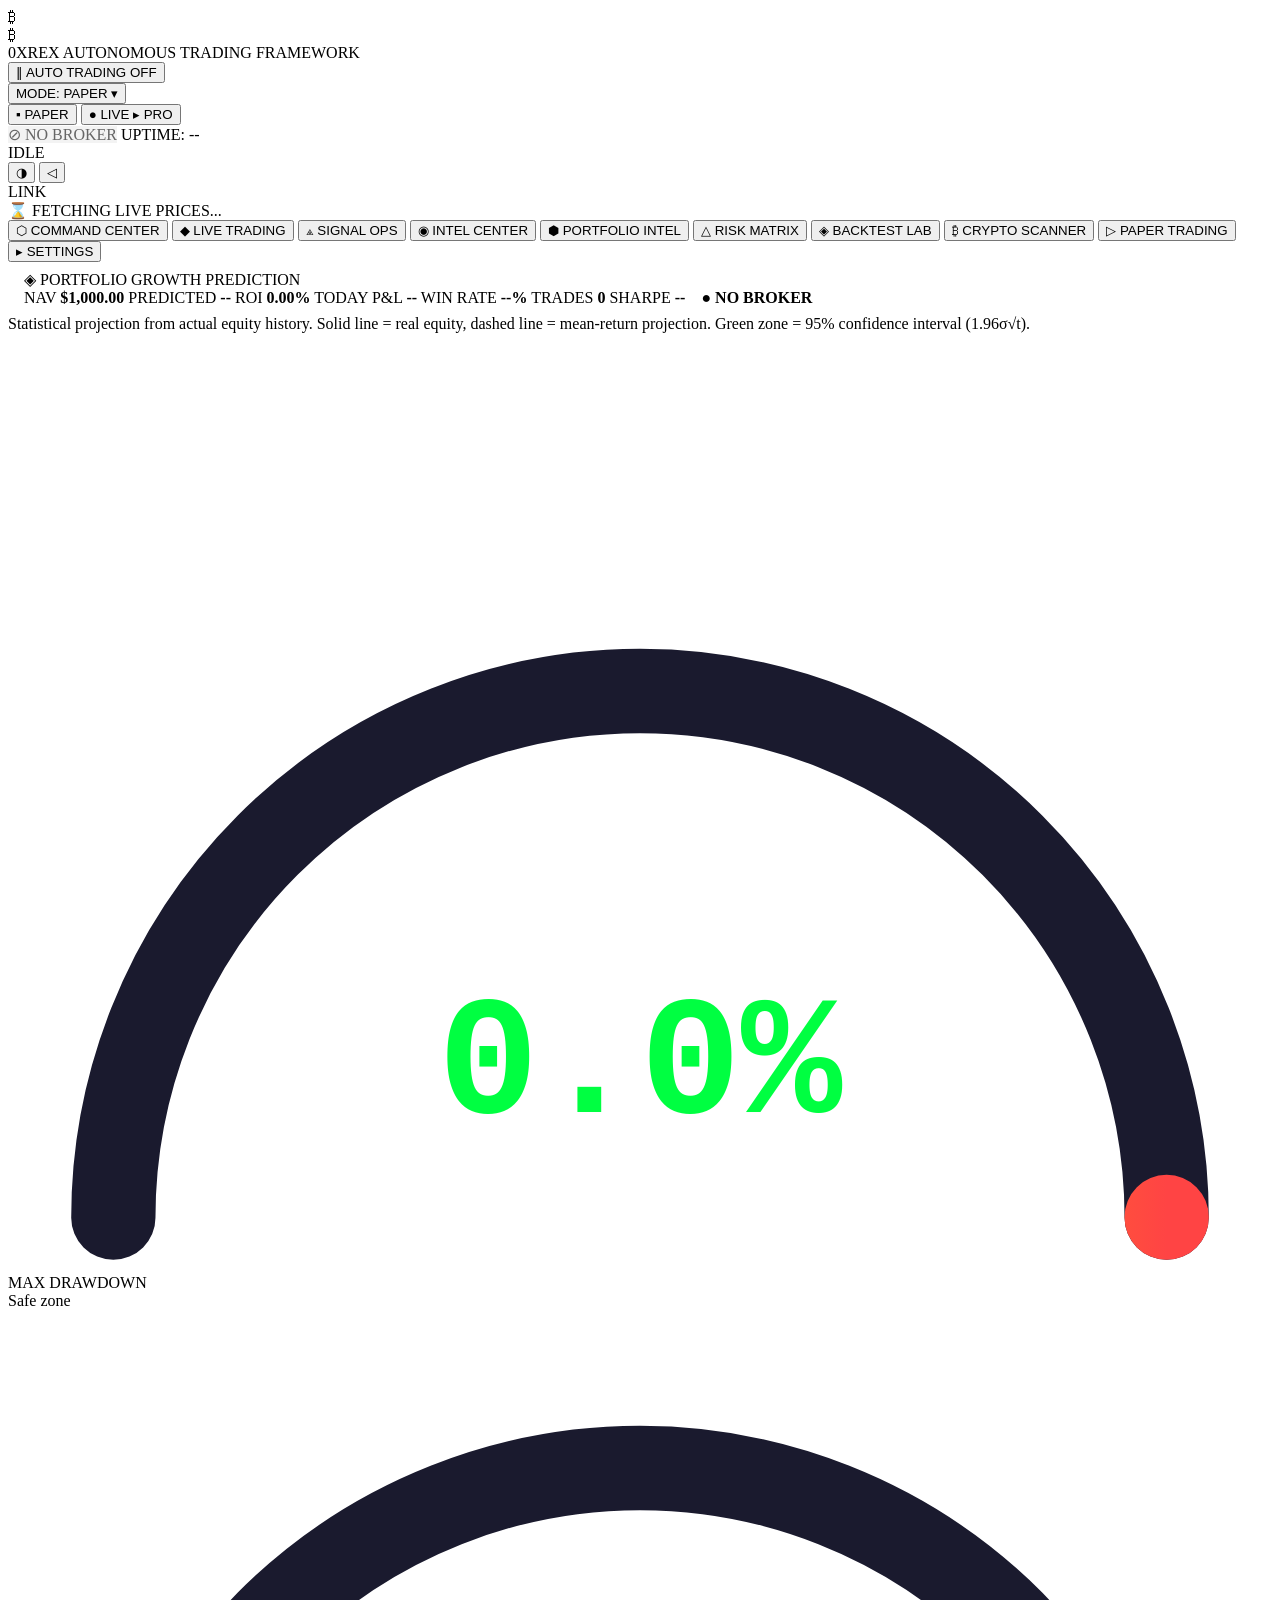
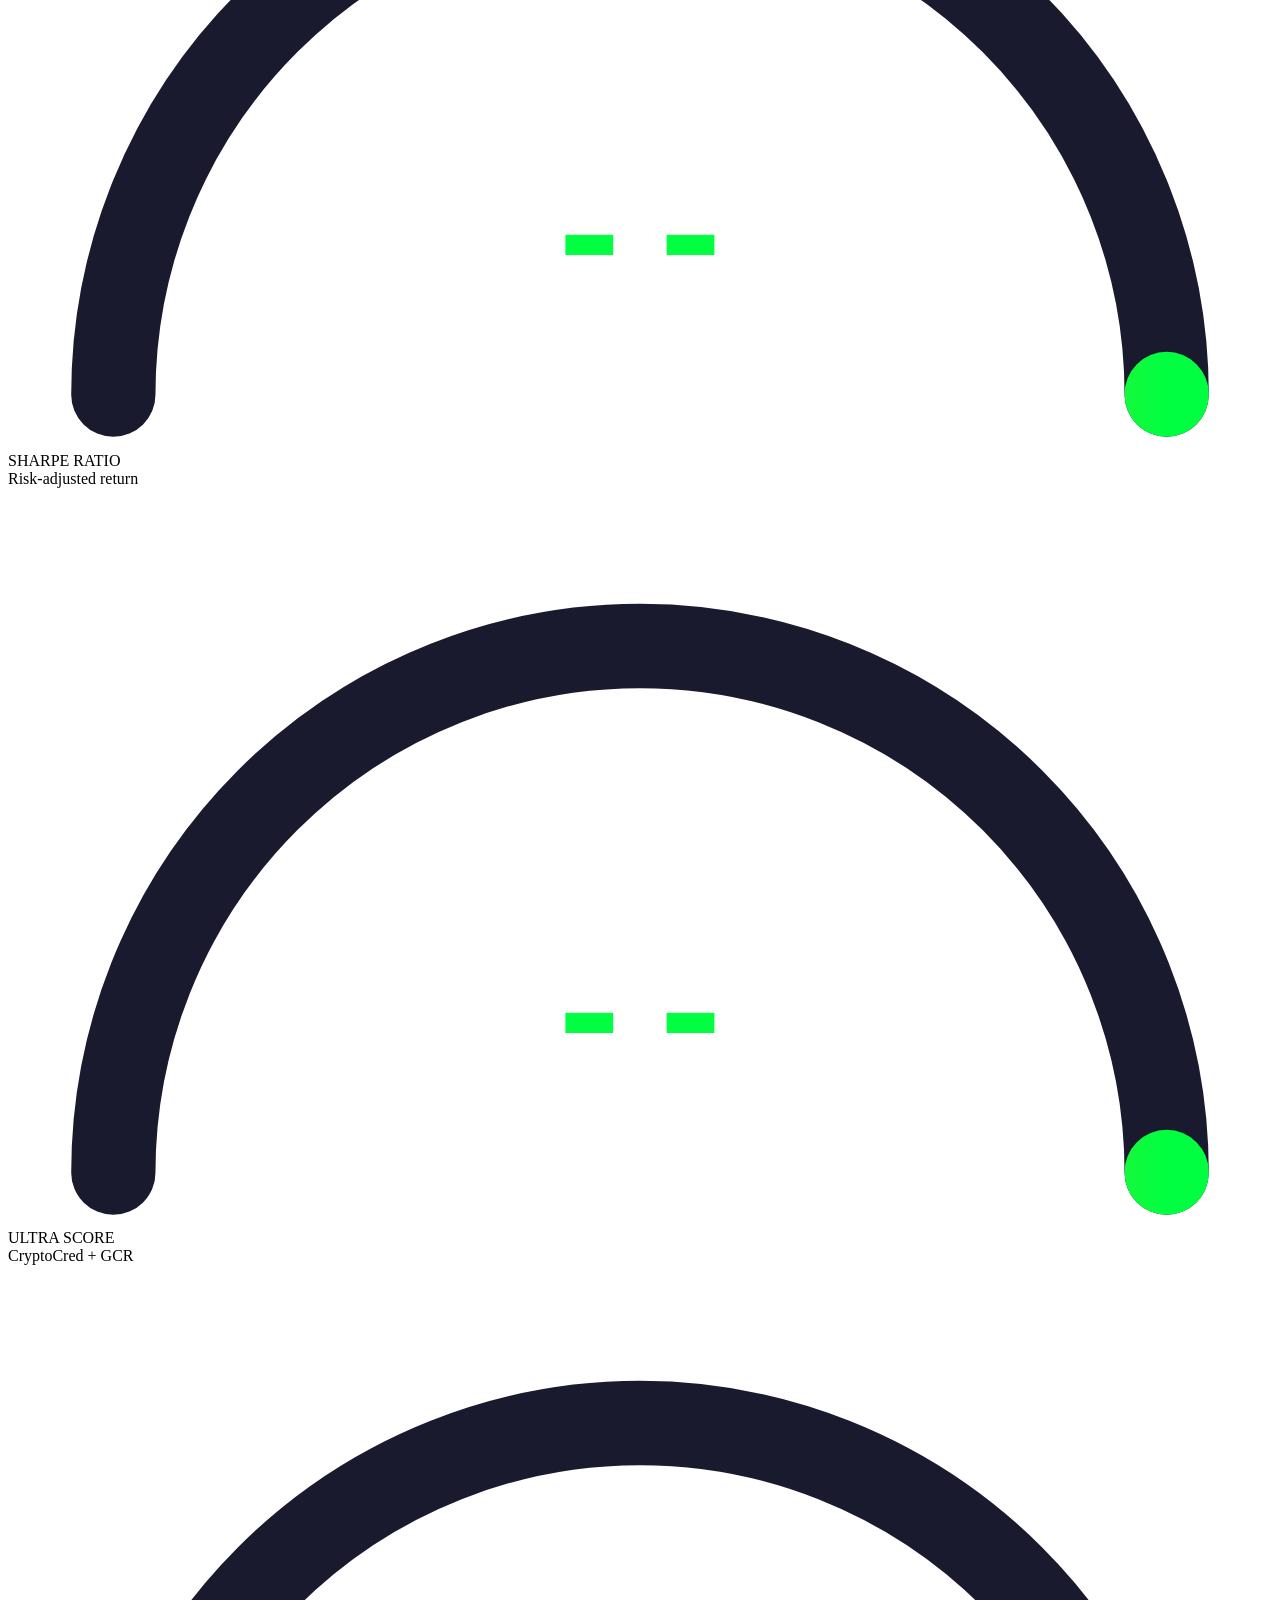
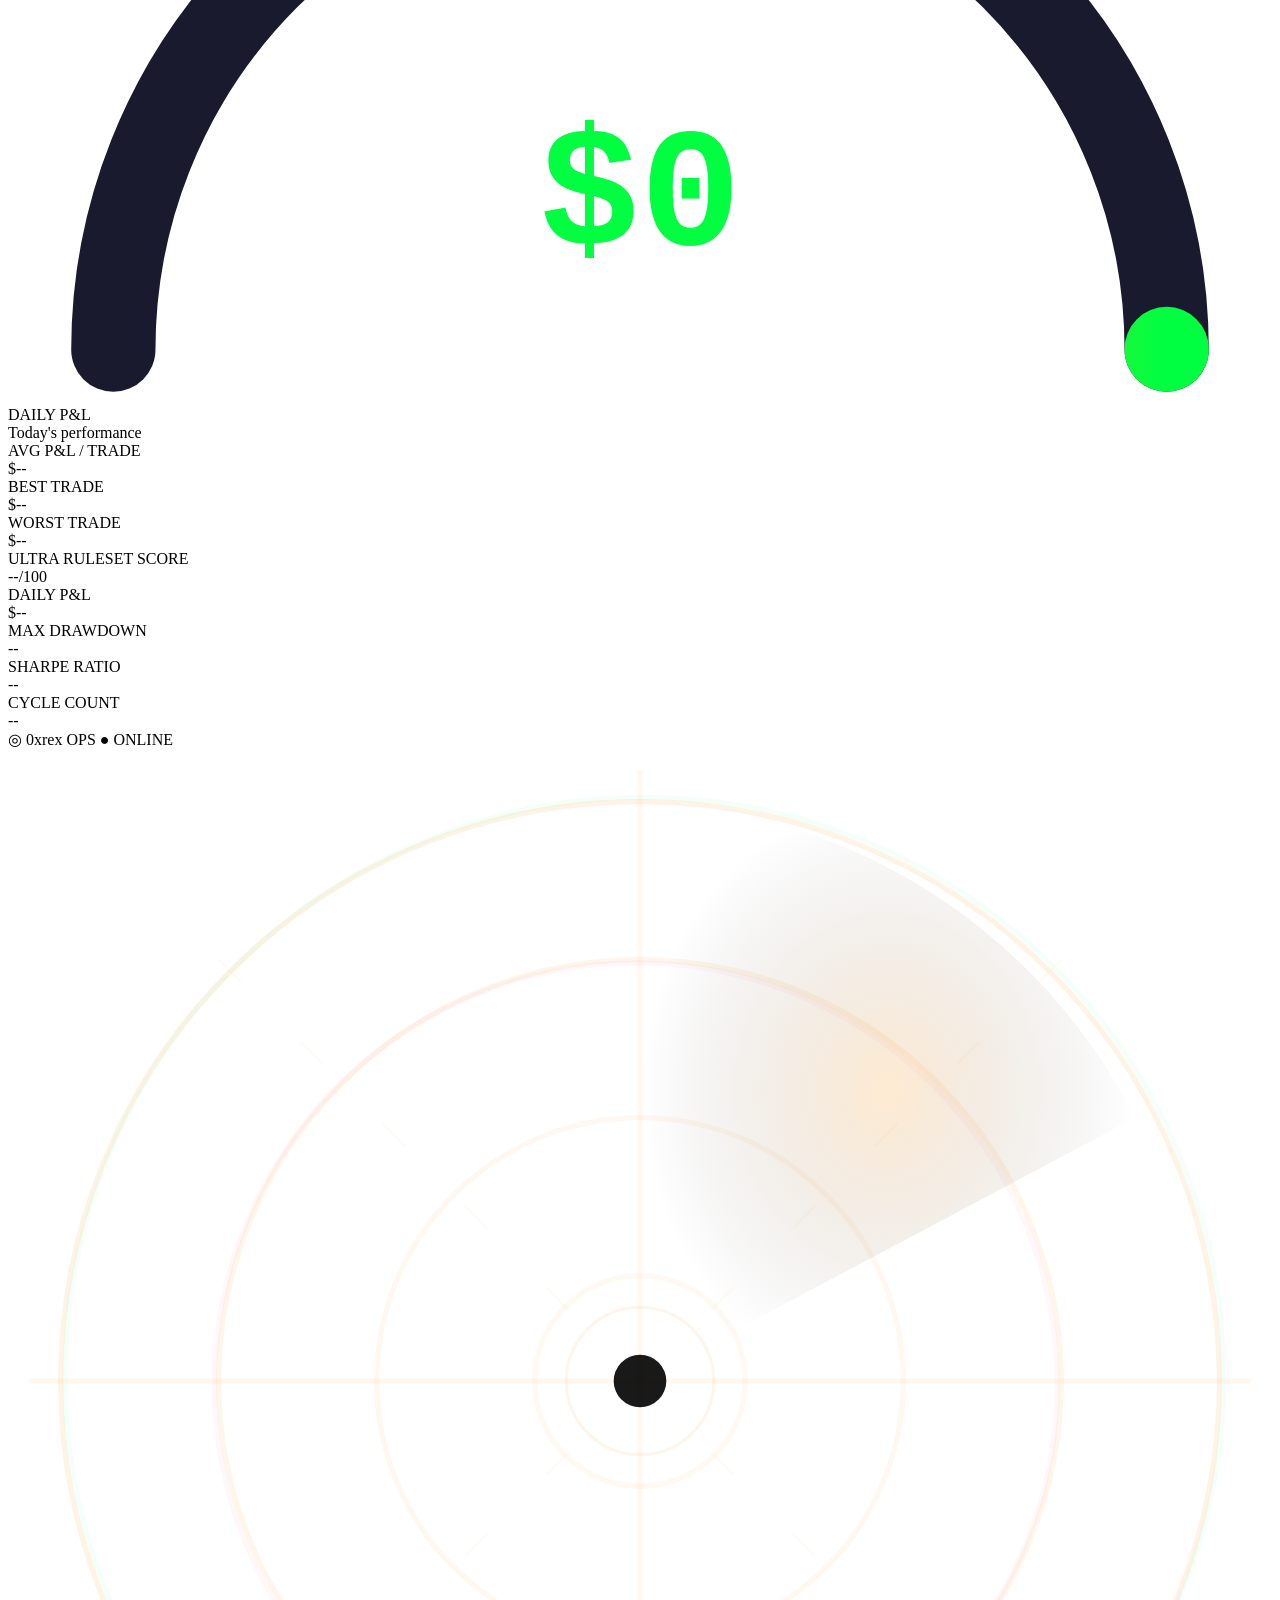
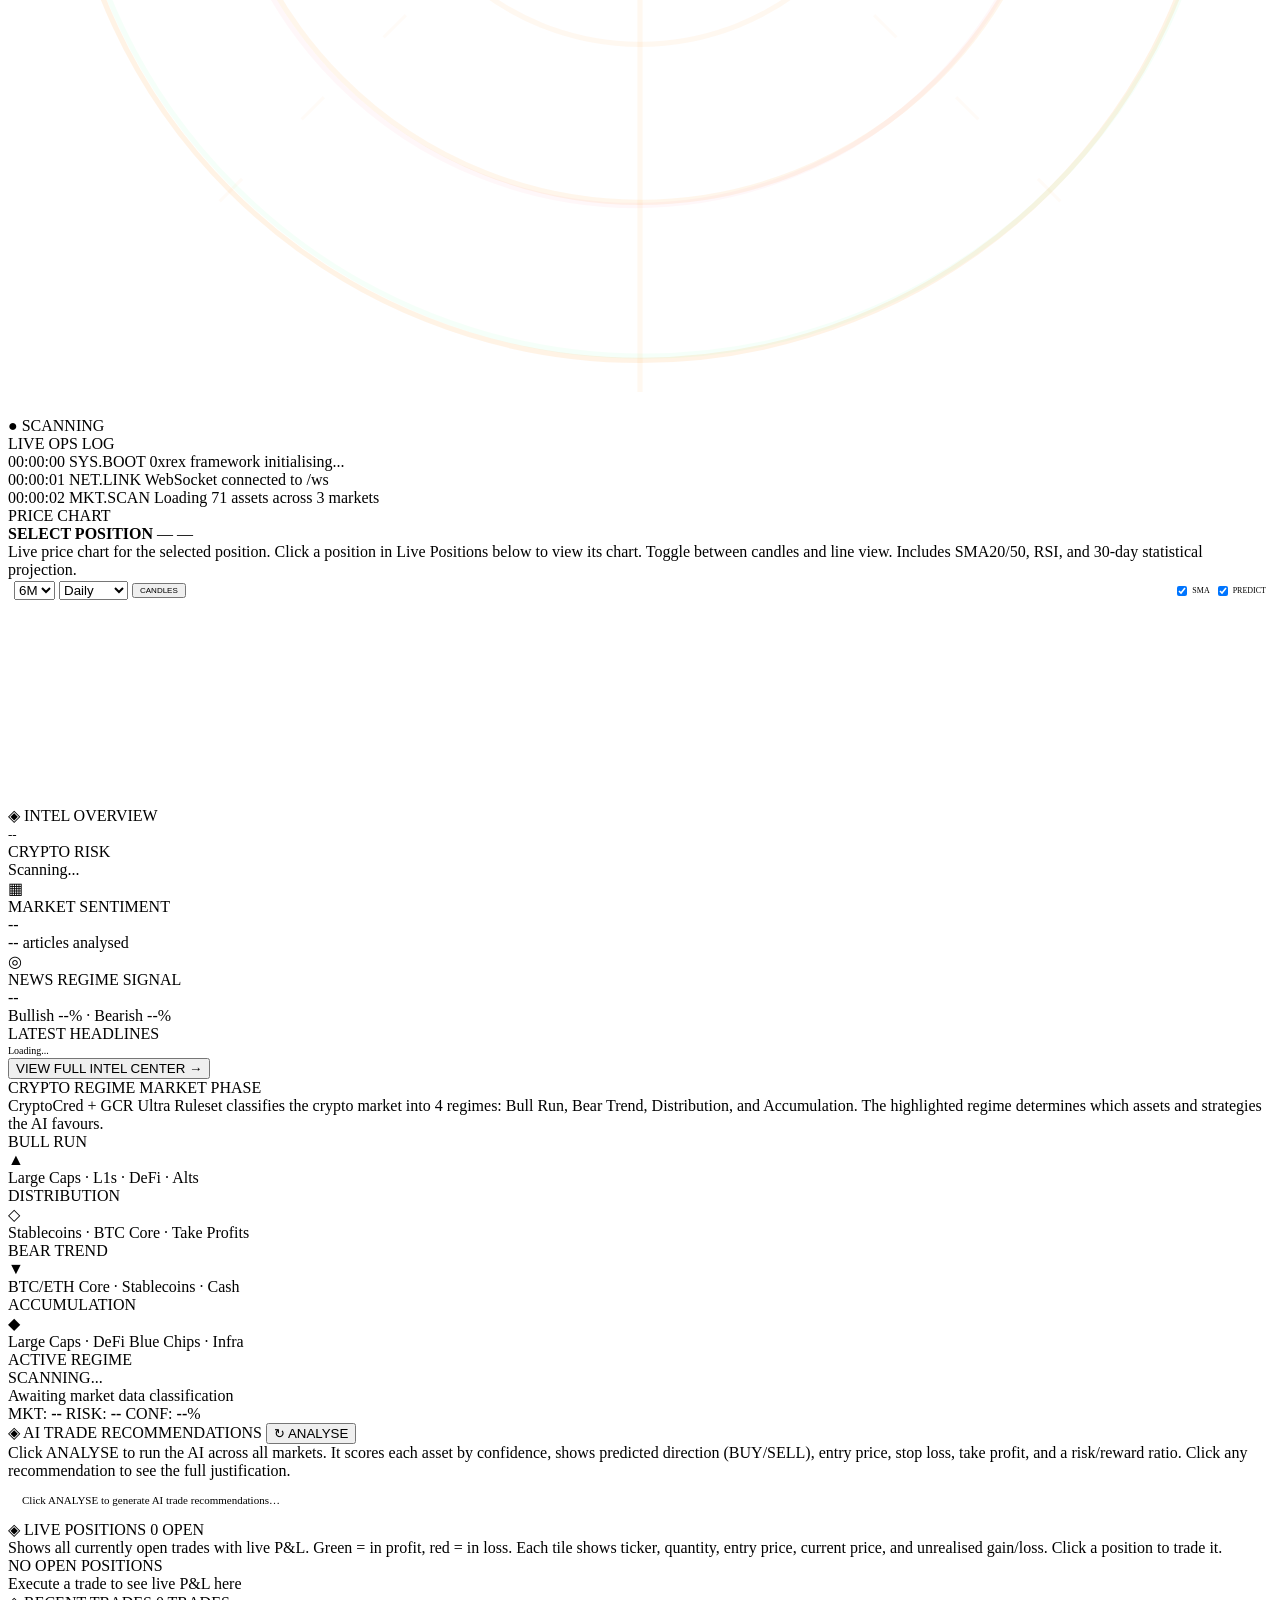
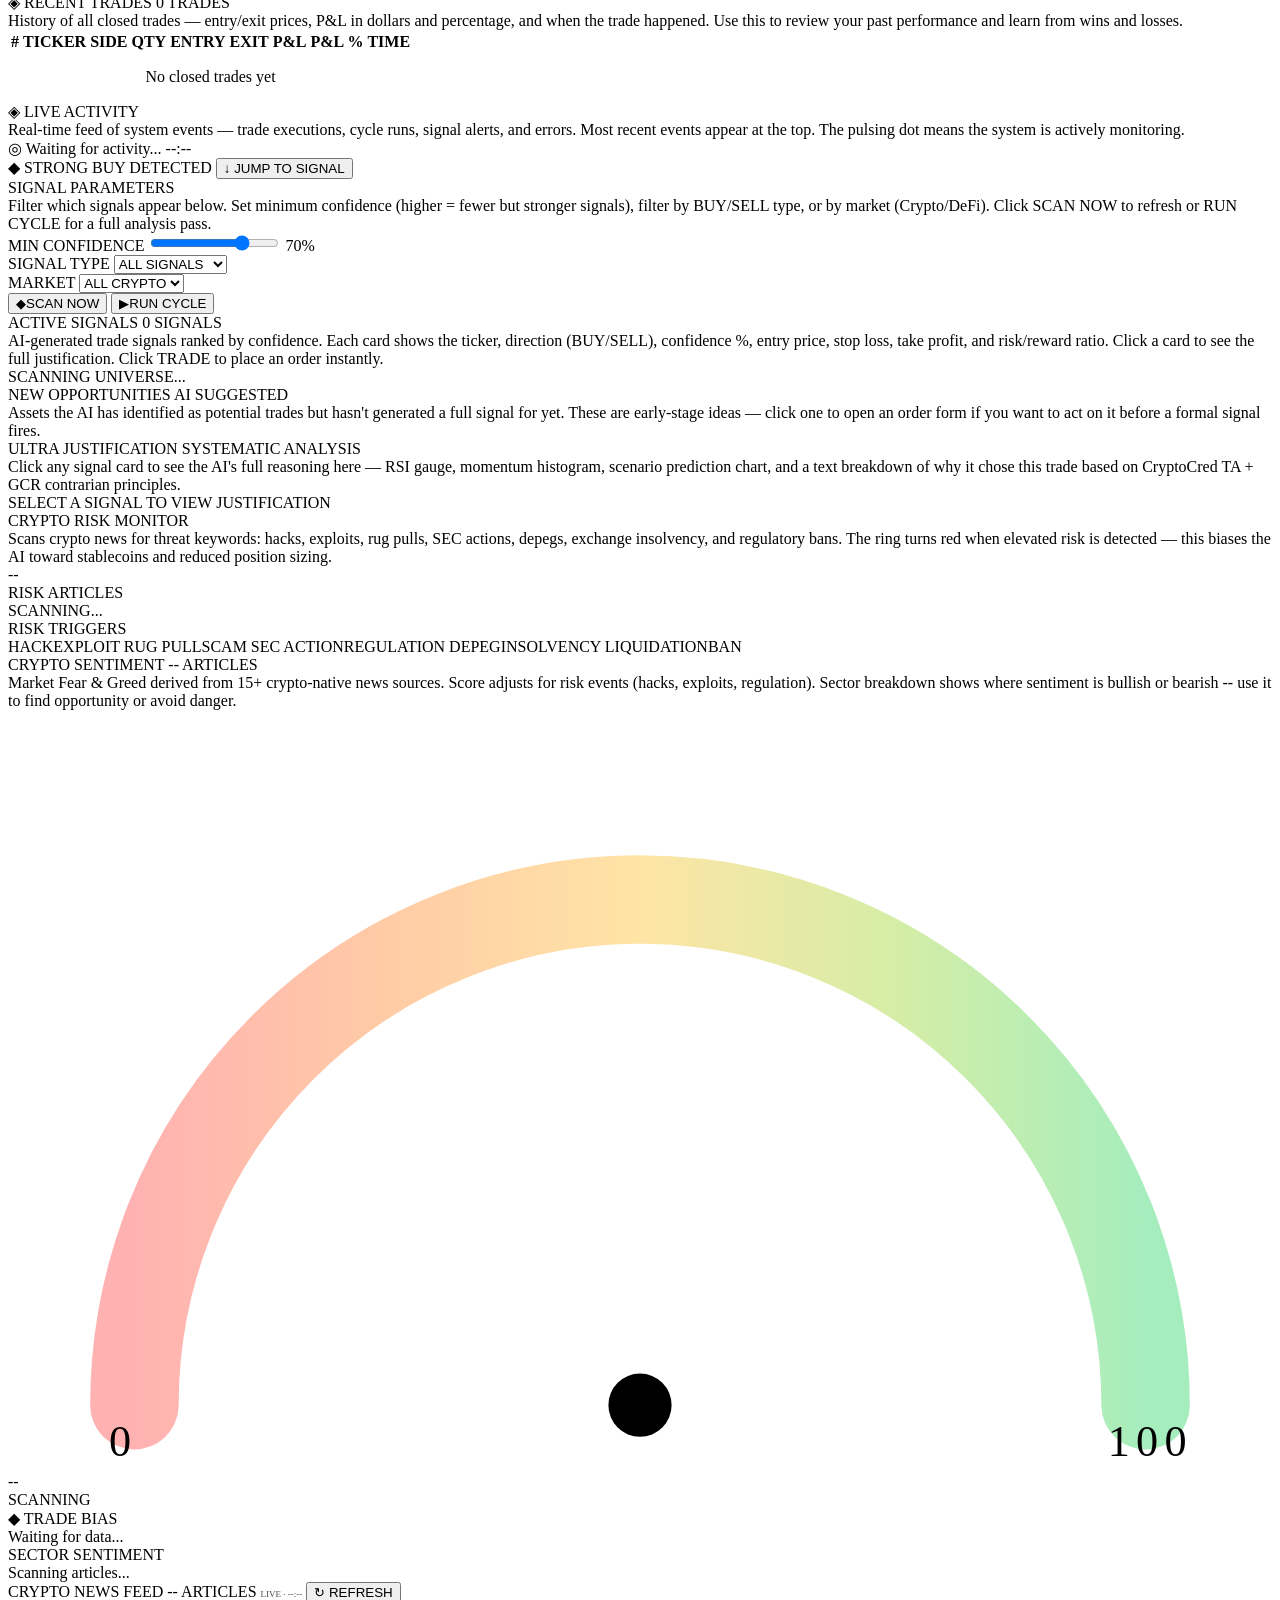
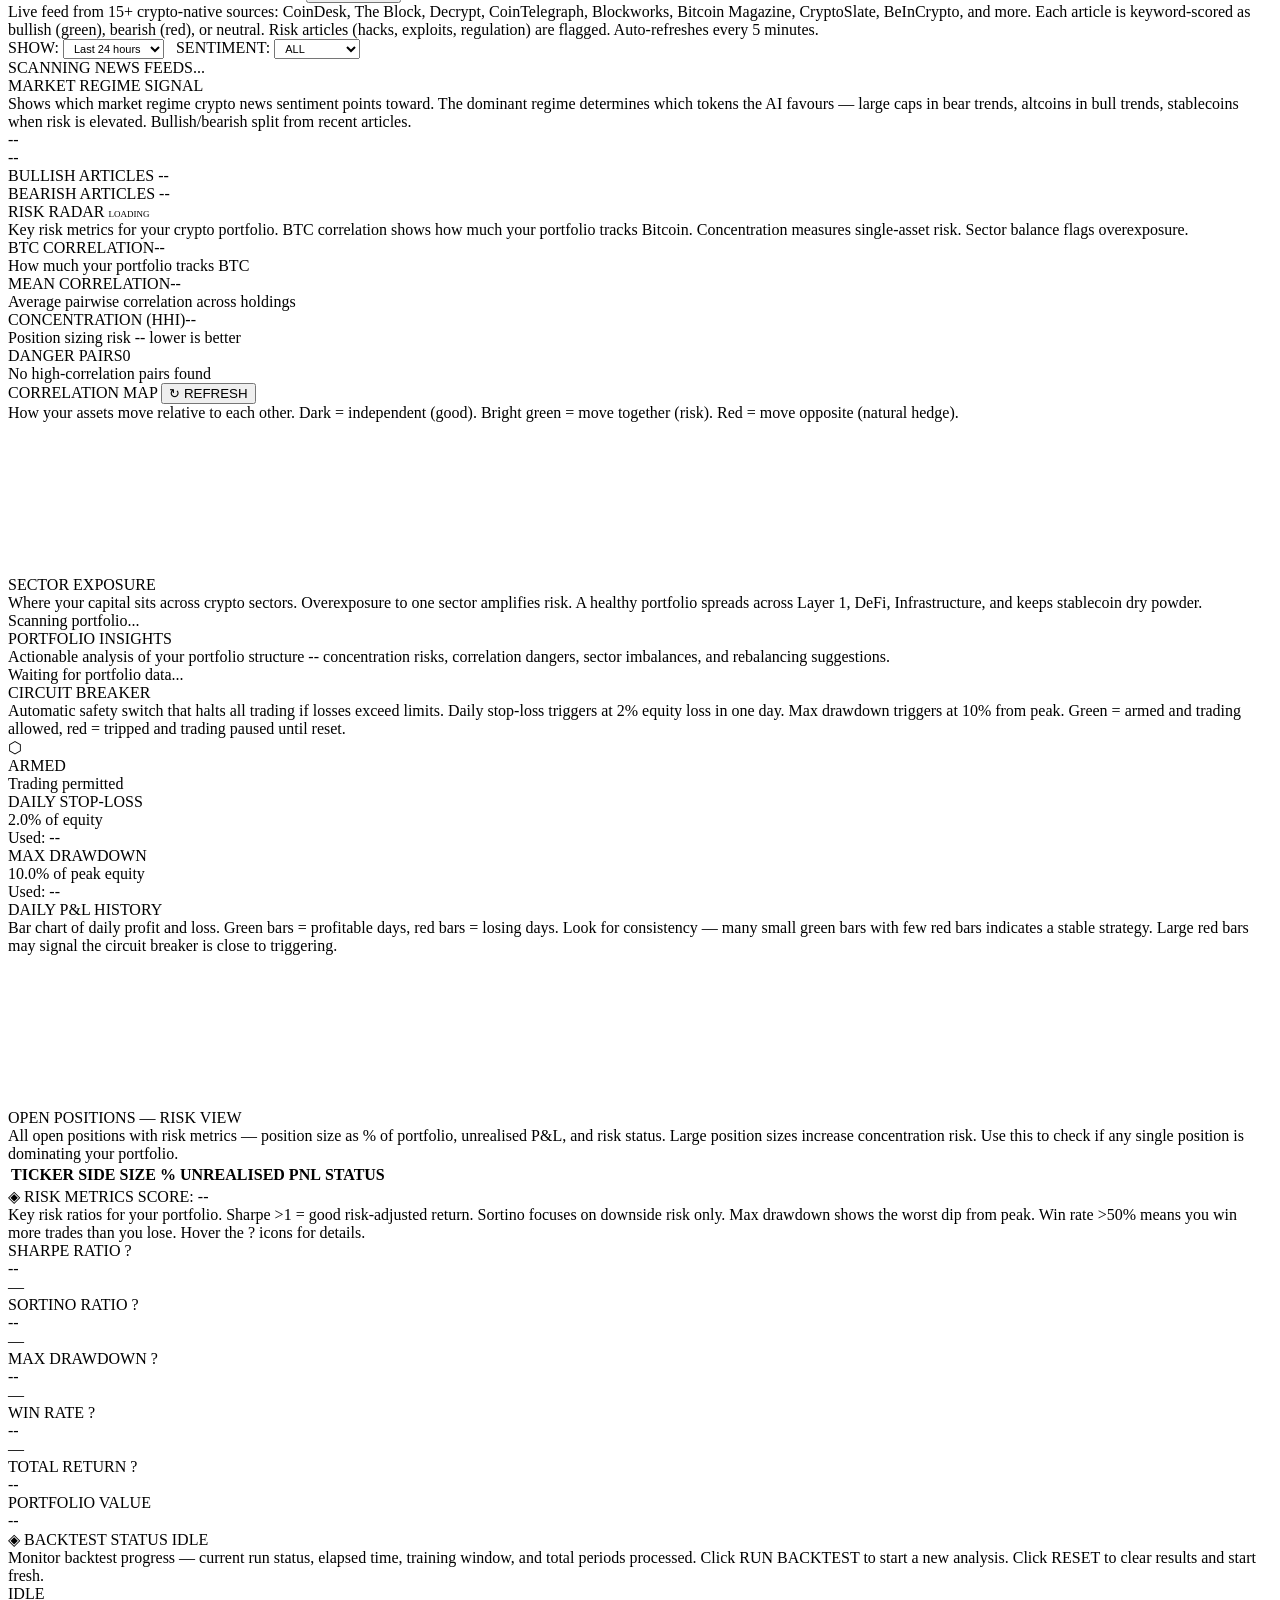
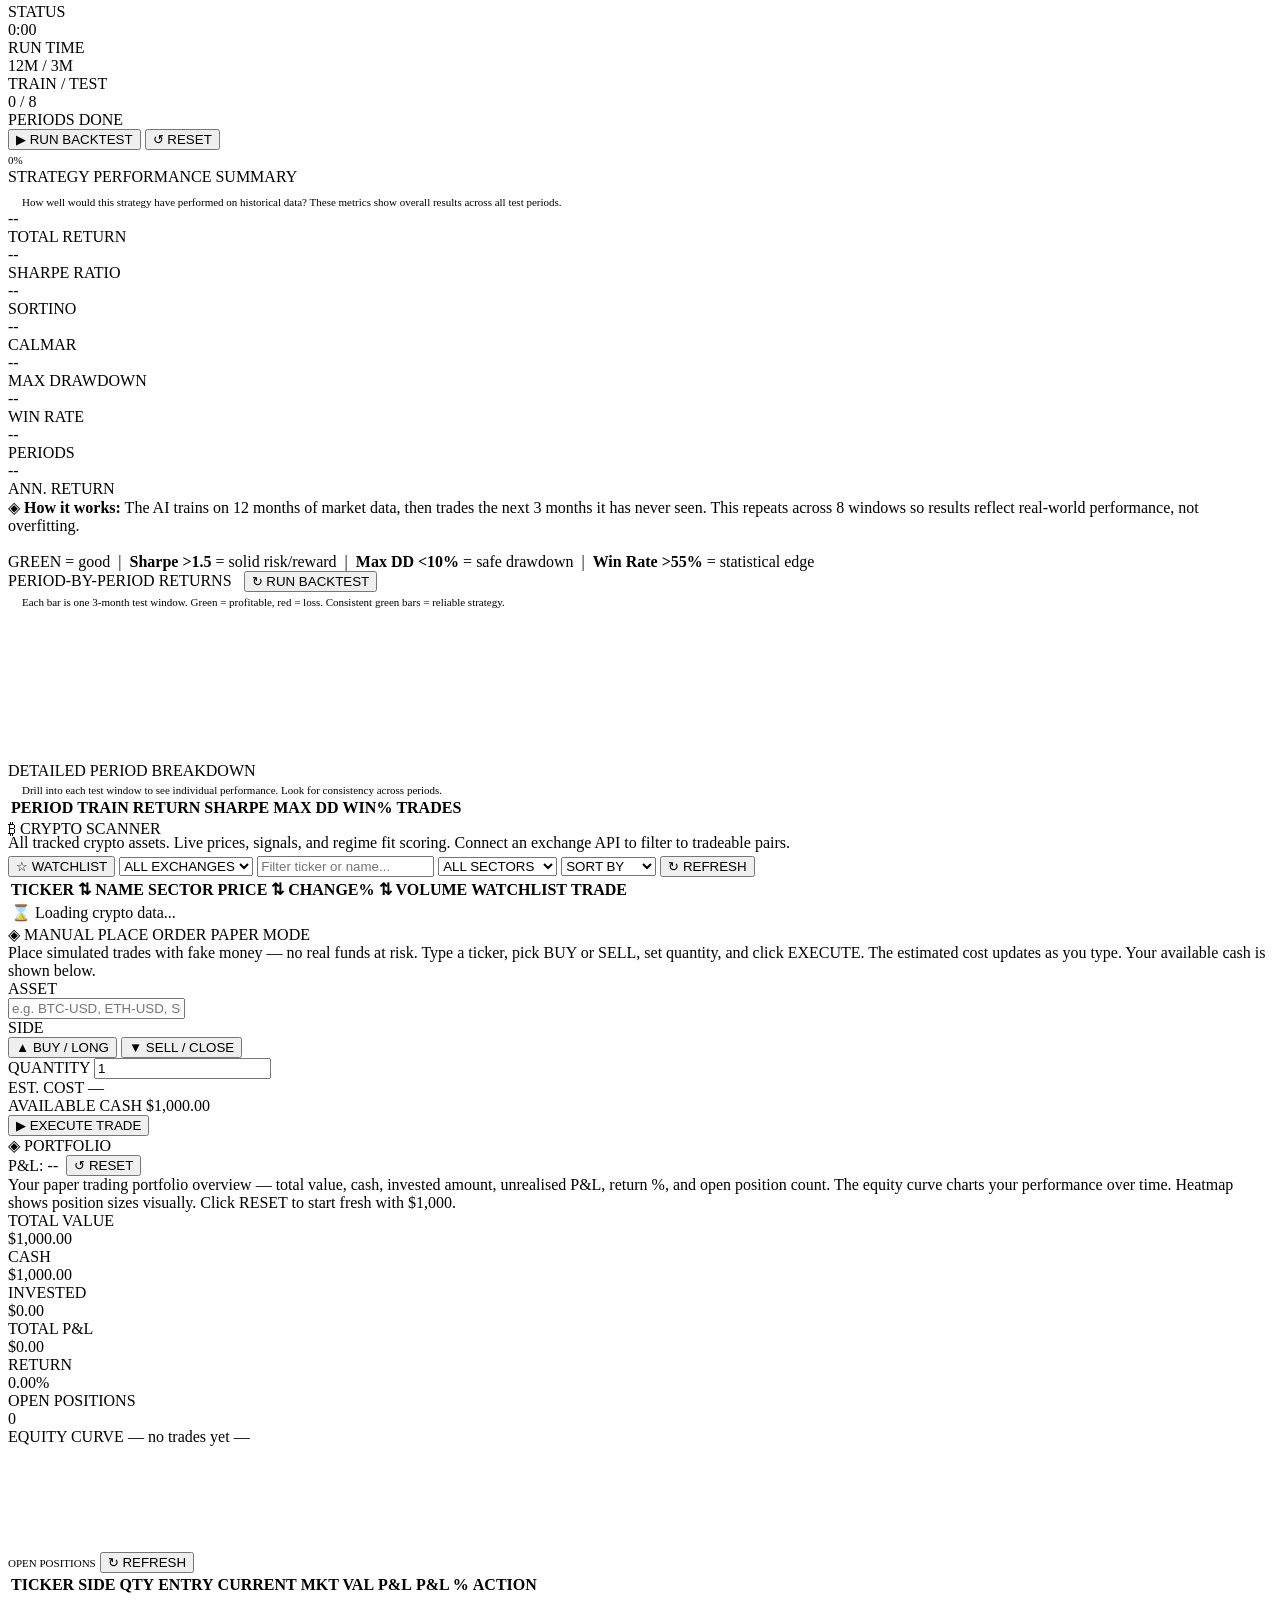
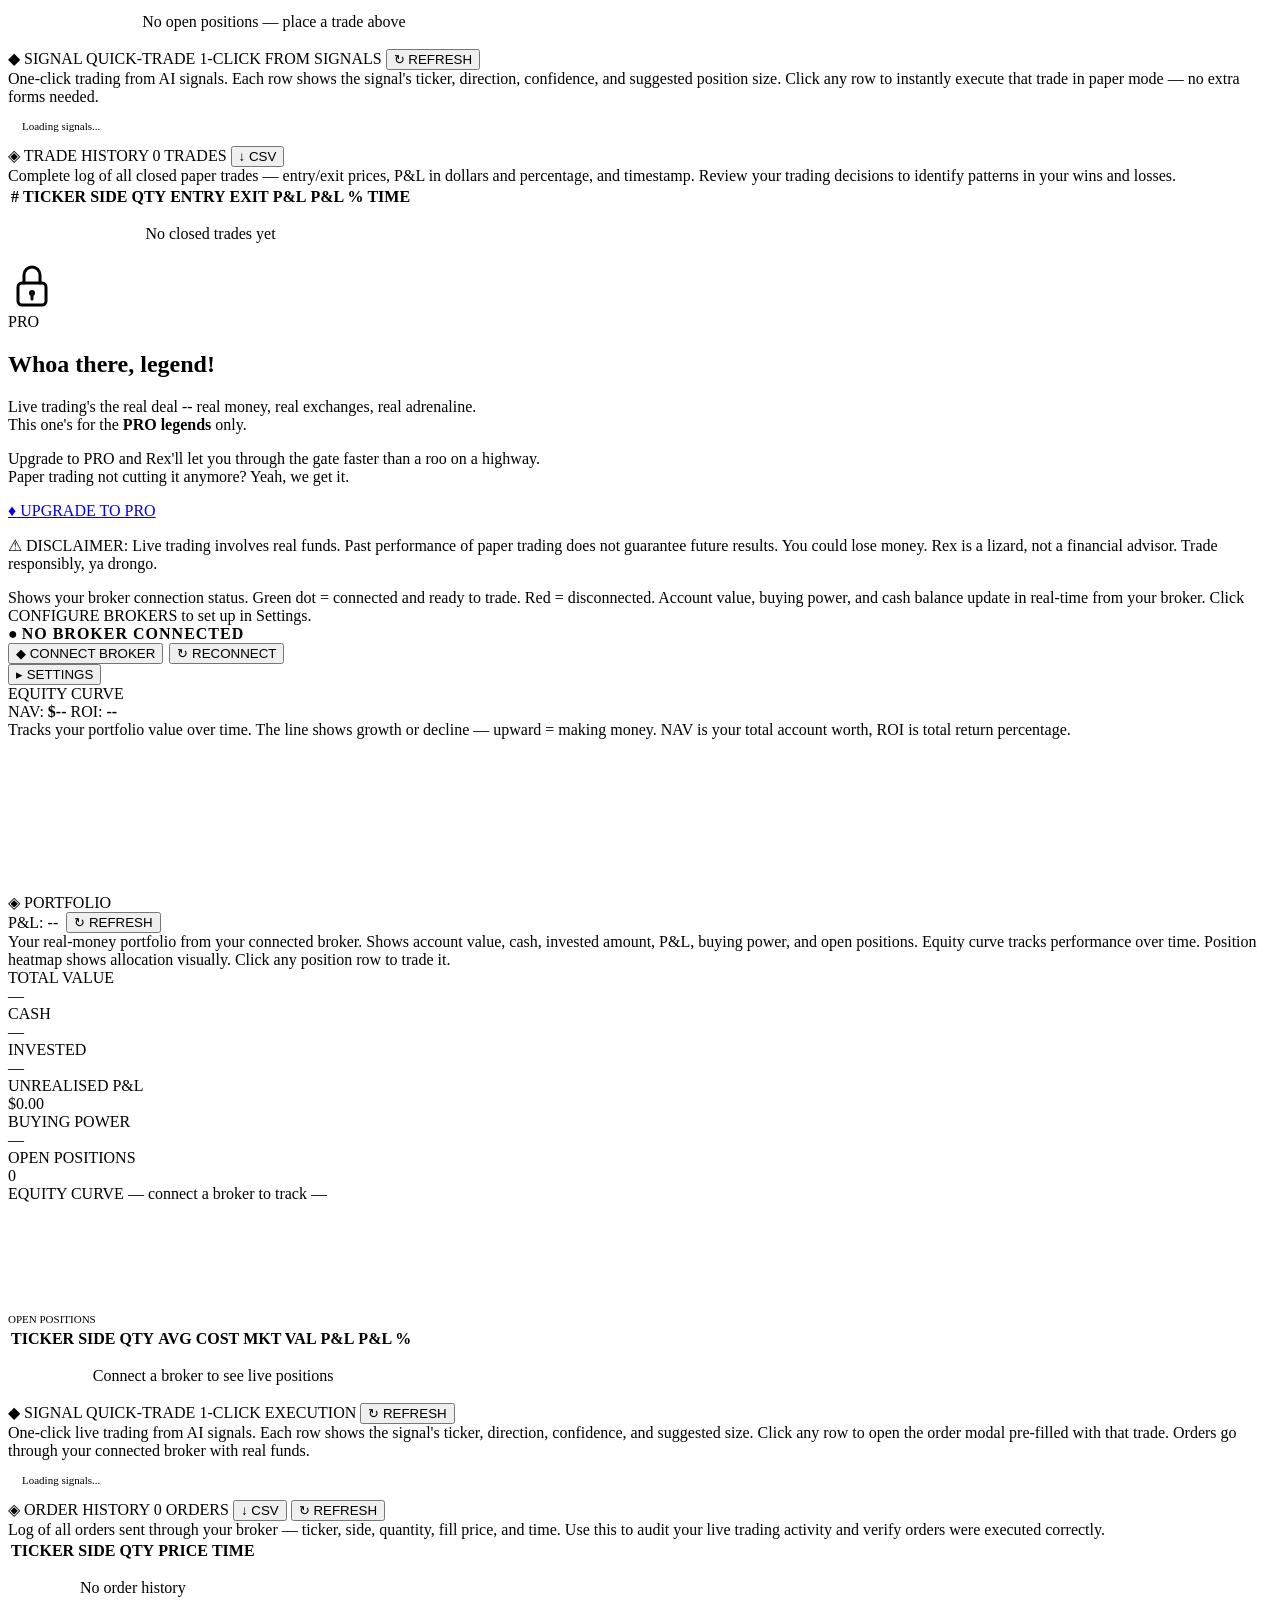
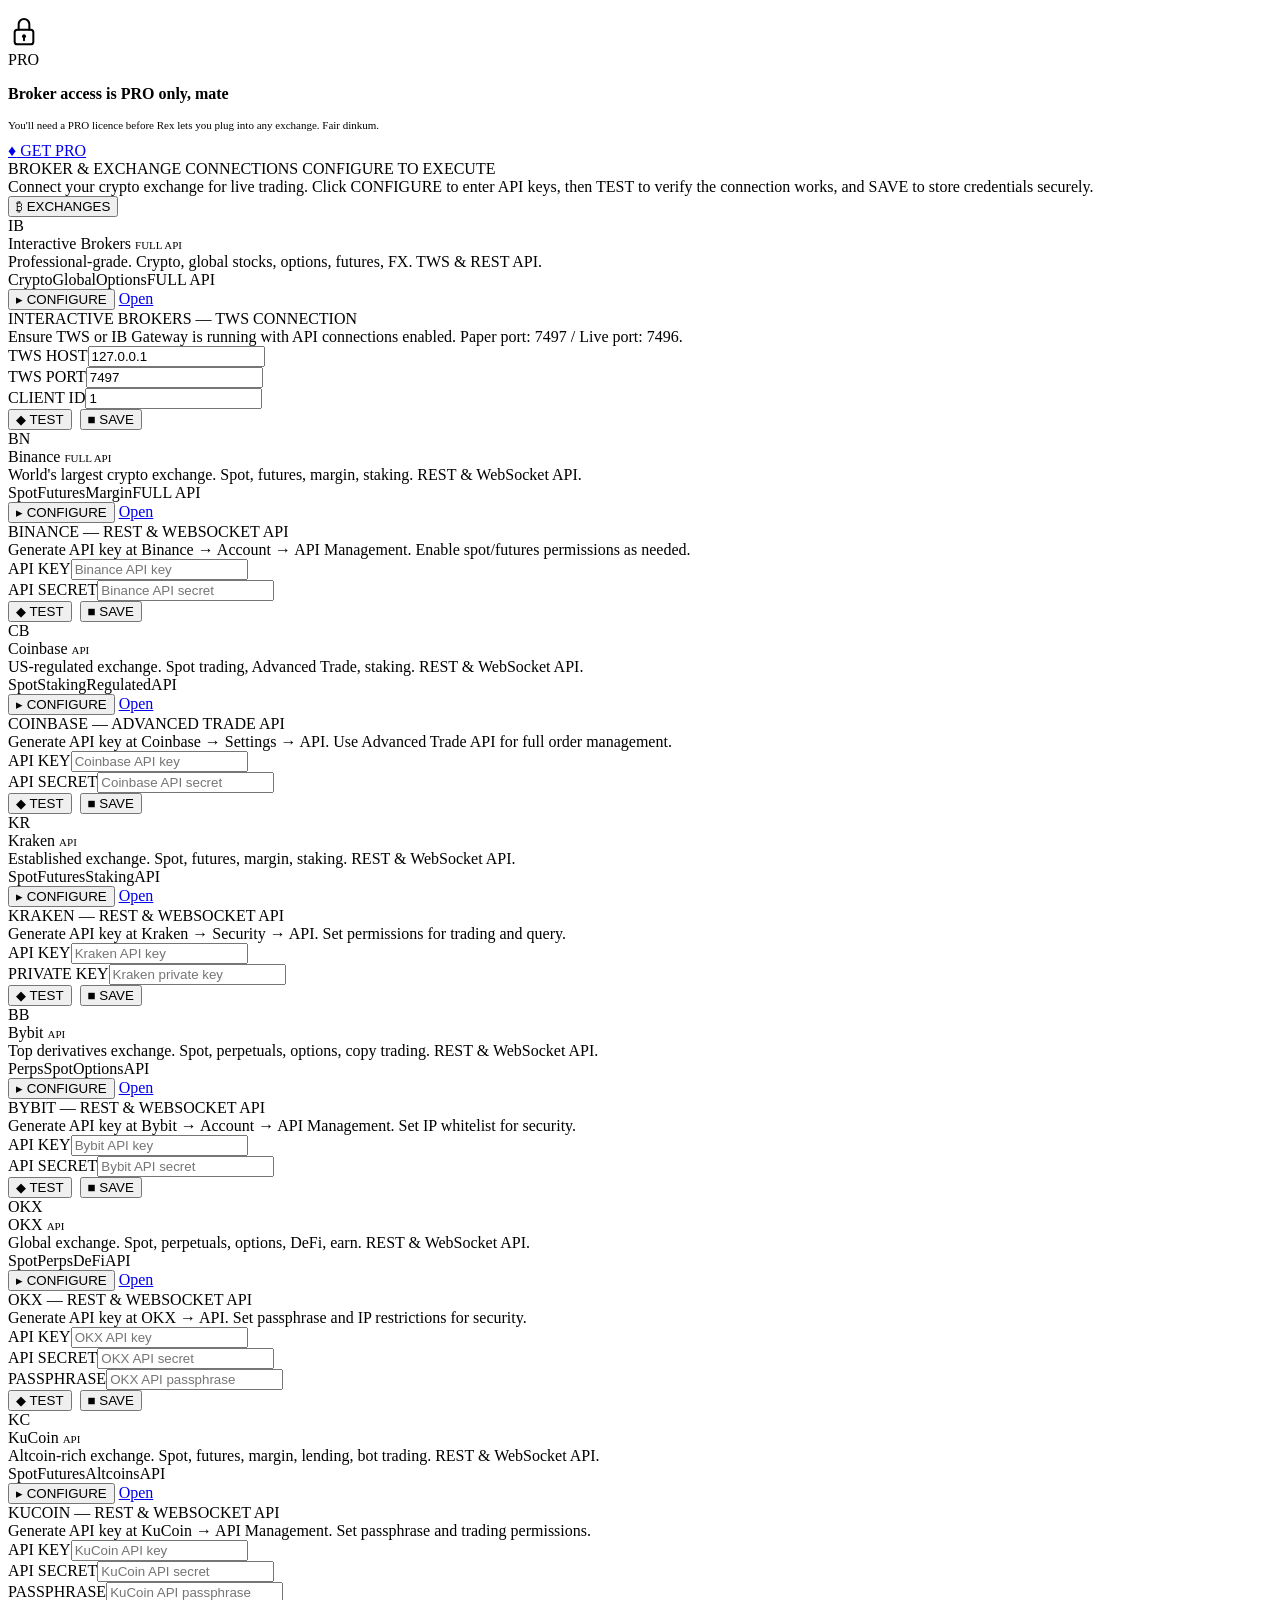
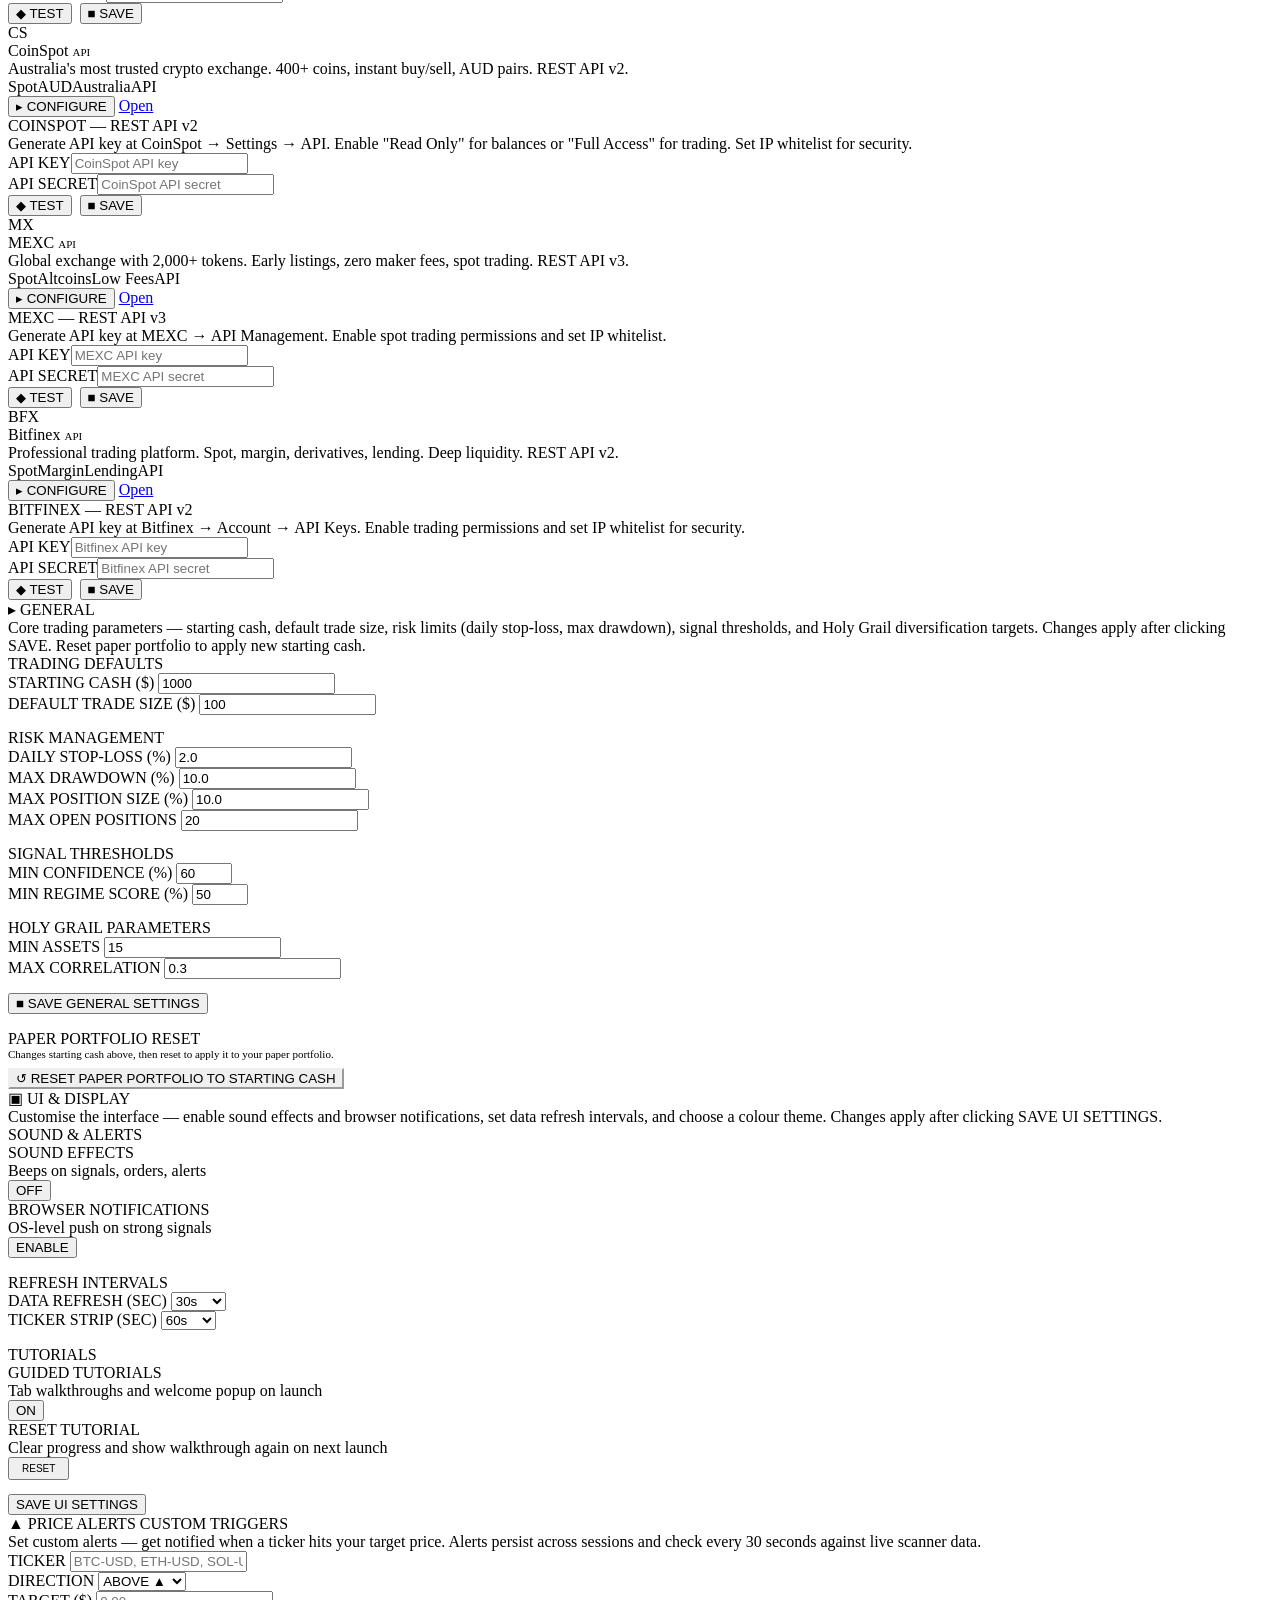
==== commit 3f5d35f2: "Add PRO lock overlays to Live Trading tab and Broker settings Animated lock icon with blur backdrop," ====
--- a/ui/index.html
+++ b/ui/index.html
@@ -1333,7 +1333,38 @@
     <!-- ─────────────────────────────────────
          TAB 8: LIVE TRADING
     ───────────────────────────────────── -->
-    <section id="tab-live-trading" class="tab-panel">      <div class="panel-grid panel-grid--live">
+    <section id="tab-live-trading" class="tab-panel">
+      <!-- PRO LOCK OVERLAY -->
+      <div class="pro-gate-overlay" id="proGateLive">
+        <div class="pro-gate-card">
+          <div class="pro-gate-lock-ring">
+            <svg class="pro-gate-lock-icon" viewBox="0 0 24 24" width="48" height="48">
+              <rect class="lock-body" x="5" y="11" width="14" height="11" rx="2" fill="none" stroke="currentColor" stroke-width="1.5"/>
+              <path class="lock-shackle" d="M8 11V7a4 4 0 0 1 8 0v4" fill="none" stroke="currentColor" stroke-width="1.5" stroke-linecap="round"/>
+              <circle class="lock-keyhole" cx="12" cy="16" r="1.5" fill="currentColor"/>
+              <line class="lock-keyhole-slot" x1="12" y1="17.5" x2="12" y2="19" stroke="currentColor" stroke-width="1.5" stroke-linecap="round"/>
+            </svg>
+          </div>
+          <div class="pro-gate-badge">PRO</div>
+          <h2 class="pro-gate-title">Whoa there, legend!</h2>
+          <p class="pro-gate-text">
+            Live trading's the real deal -- real money, real exchanges, real adrenaline.
+            <br>This one's for the <strong>PRO legends</strong> only.
+          </p>
+          <p class="pro-gate-text pro-gate-subtext">
+            Upgrade to PRO and Rex'll let you through the gate faster than a roo on a highway.
+            <br>Paper trading not cutting it anymore? Yeah, we get it.
+          </p>
+          <a href="https://0xrex.one/portal.html" target="_blank" class="pro-gate-btn">
+            <span class="pro-gate-btn-icon">&#9830;</span> UPGRADE TO PRO
+          </a>
+          <p class="pro-gate-disclaimer">
+            &#9888; DISCLAIMER: Live trading involves real funds. Past performance of paper trading does not guarantee future results.
+            You could lose money. Rex is a lizard, not a financial advisor. Trade responsibly, ya drongo.
+          </p>
+        </div>
+      </div>
+      <div class="panel-grid panel-grid--live">
 
         <!-- ── BROKER STATUS BAR (full width) ── -->
         <div class="panel panel--broker-bar">
@@ -1473,7 +1504,28 @@
     <section id="tab-comms-config" class="tab-panel">      <div class="panel-grid panel-grid--settings">
 
         <!-- ── BROKER & EXCHANGE CONNECTIONS (moved to top) ── -->
-        <div class="panel panel--brokers" style="grid-column: 1 / -1; grid-row: 1;">
+        <div class="panel panel--brokers" style="grid-column: 1 / -1; grid-row: 1; position:relative;">
+          <!-- PRO LOCK OVERLAY FOR BROKERS -->
+          <div class="pro-gate-overlay pro-gate-overlay--inline" id="proGateBrokers">
+            <div class="pro-gate-card pro-gate-card--compact">
+              <div class="pro-gate-lock-ring pro-gate-lock-ring--sm">
+                <svg class="pro-gate-lock-icon" viewBox="0 0 24 24" width="32" height="32">
+                  <rect class="lock-body" x="5" y="11" width="14" height="11" rx="2" fill="none" stroke="currentColor" stroke-width="1.5"/>
+                  <path class="lock-shackle" d="M8 11V7a4 4 0 0 1 8 0v4" fill="none" stroke="currentColor" stroke-width="1.5" stroke-linecap="round"/>
+                  <circle class="lock-keyhole" cx="12" cy="16" r="1.5" fill="currentColor"/>
+                  <line class="lock-keyhole-slot" x1="12" y1="17.5" x2="12" y2="19" stroke="currentColor" stroke-width="1.5" stroke-linecap="round"/>
+                </svg>
+              </div>
+              <div class="pro-gate-badge">PRO</div>
+              <h3 class="pro-gate-title" style="font-size:16px">Broker access is PRO only, mate</h3>
+              <p class="pro-gate-text" style="font-size:11px">
+                You'll need a PRO licence before Rex lets you plug into any exchange. Fair dinkum.
+              </p>
+              <a href="https://0xrex.one/portal.html" target="_blank" class="pro-gate-btn pro-gate-btn--sm">
+                <span class="pro-gate-btn-icon">&#9830;</span> GET PRO
+              </a>
+            </div>
+          </div>
           <div class="panel-header">
             <span class="panel-title">BROKER &amp; EXCHANGE CONNECTIONS</span>
             <span class="panel-tag">CONFIGURE TO EXECUTE</span>
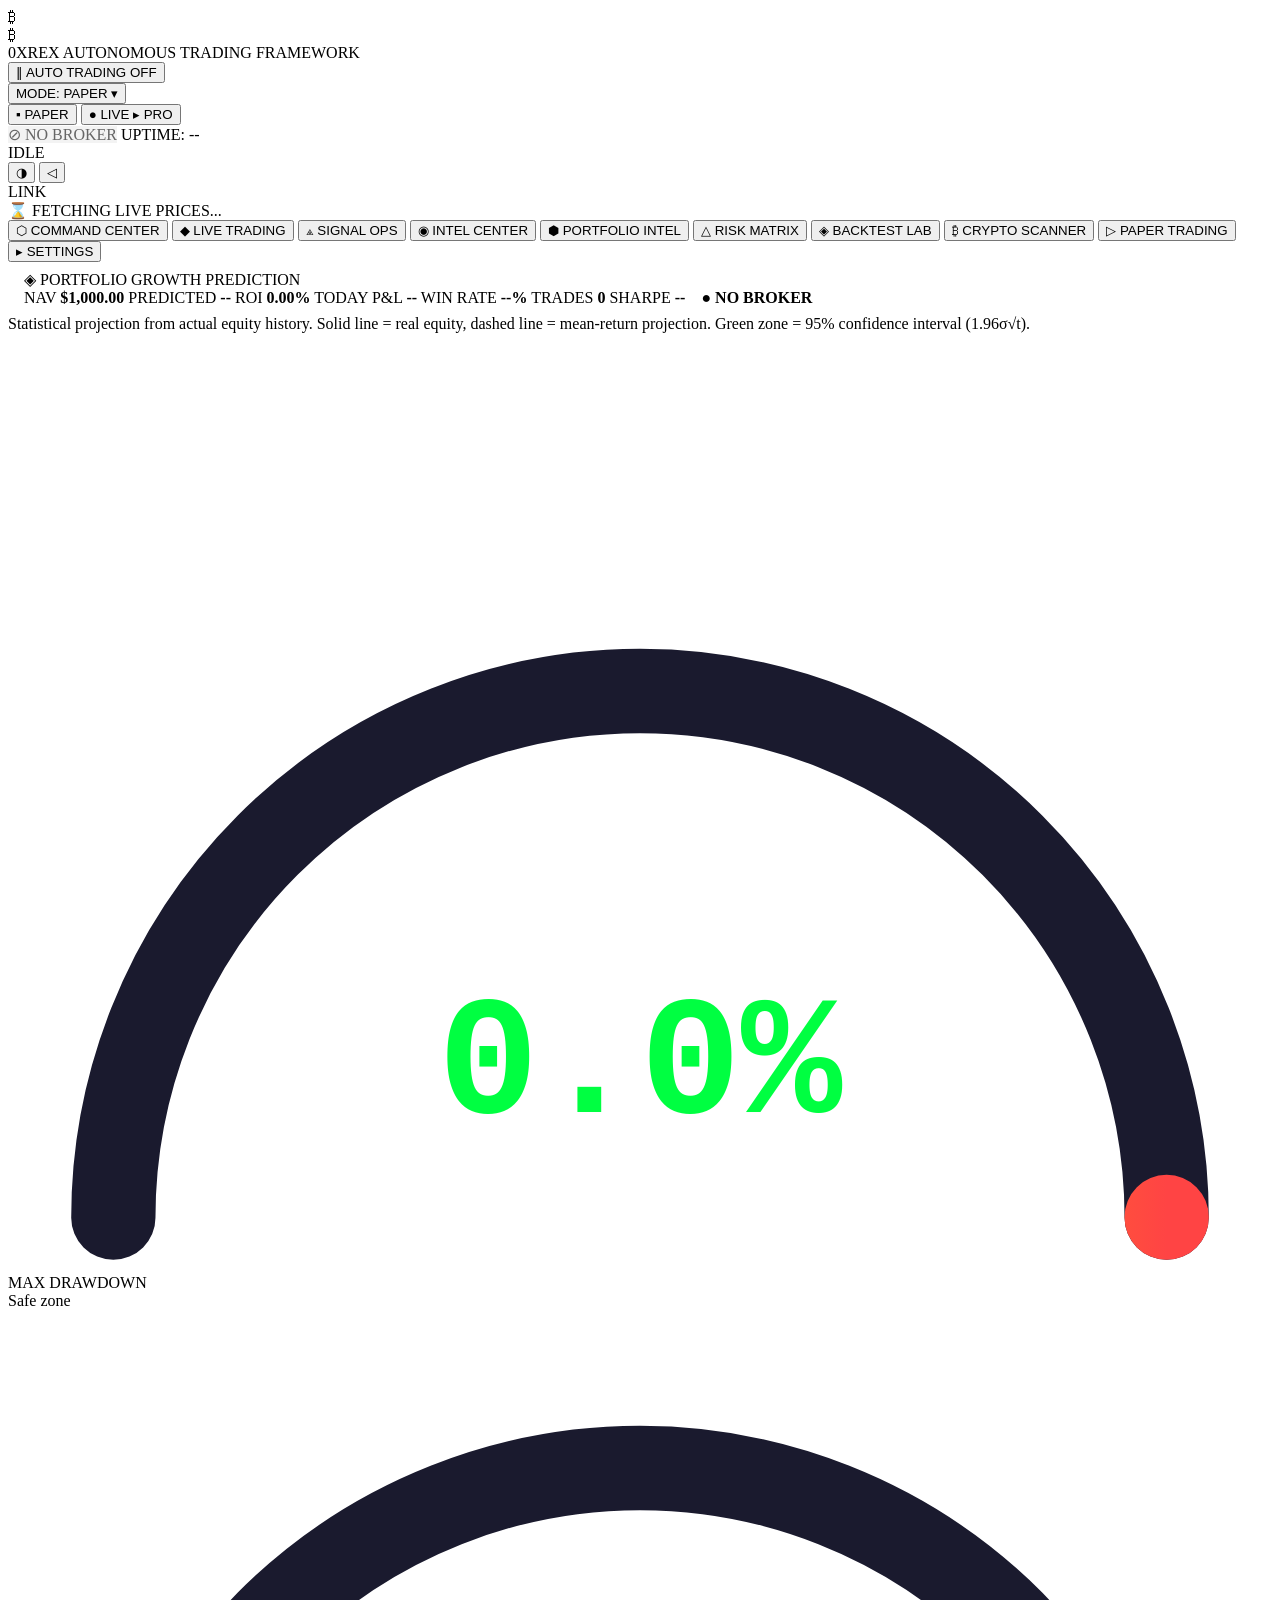
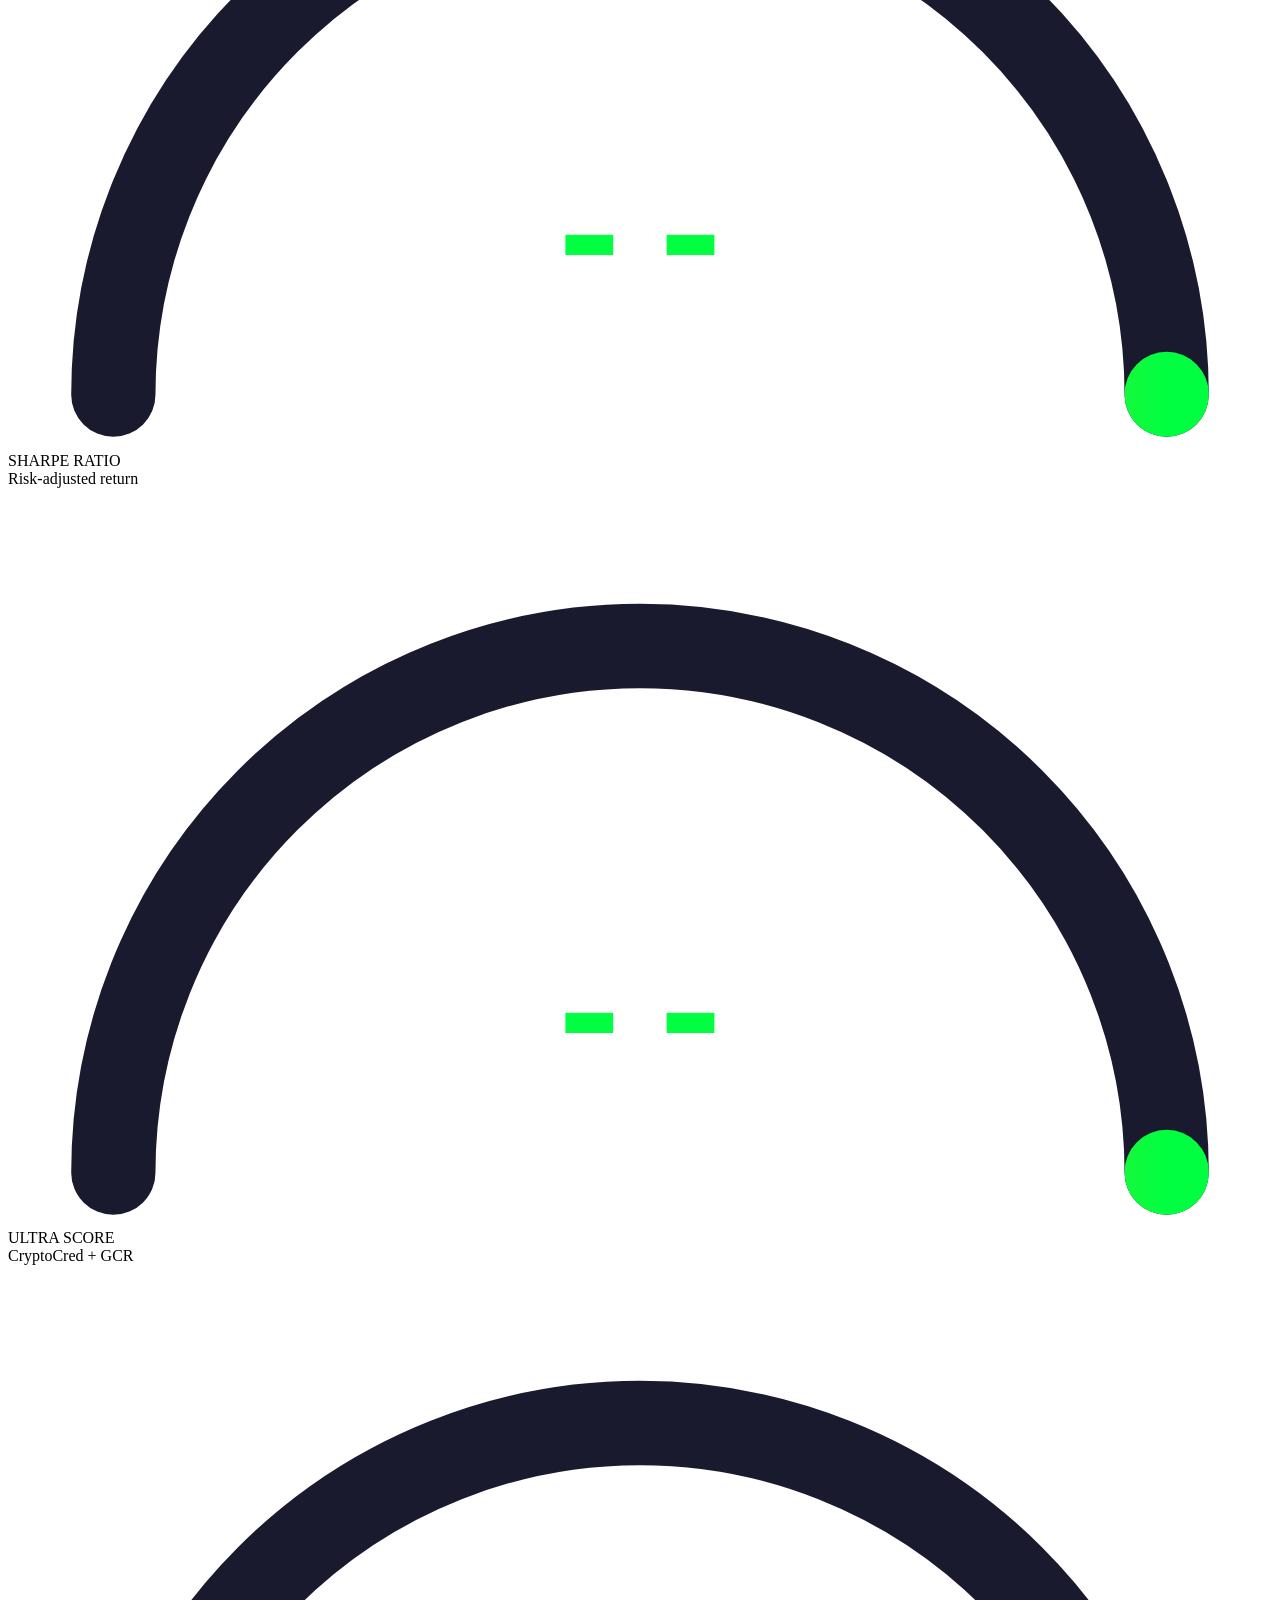
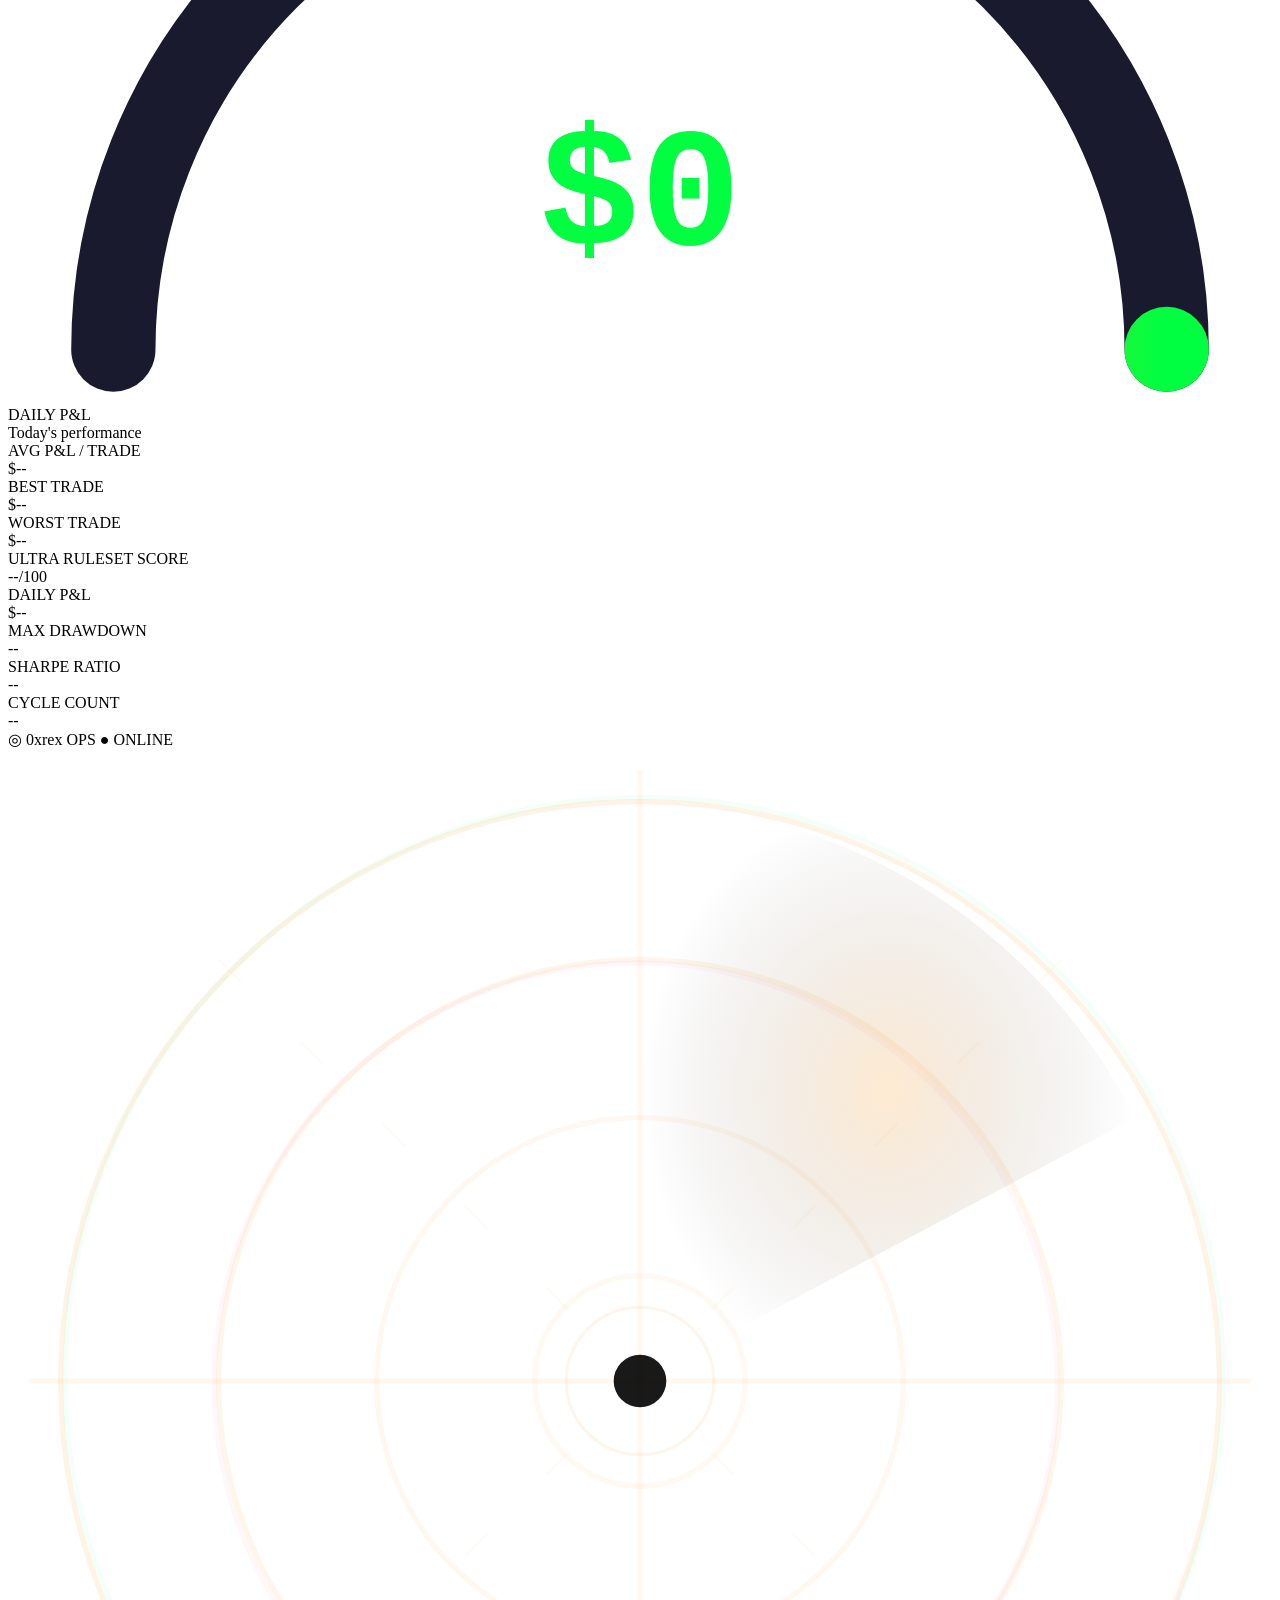
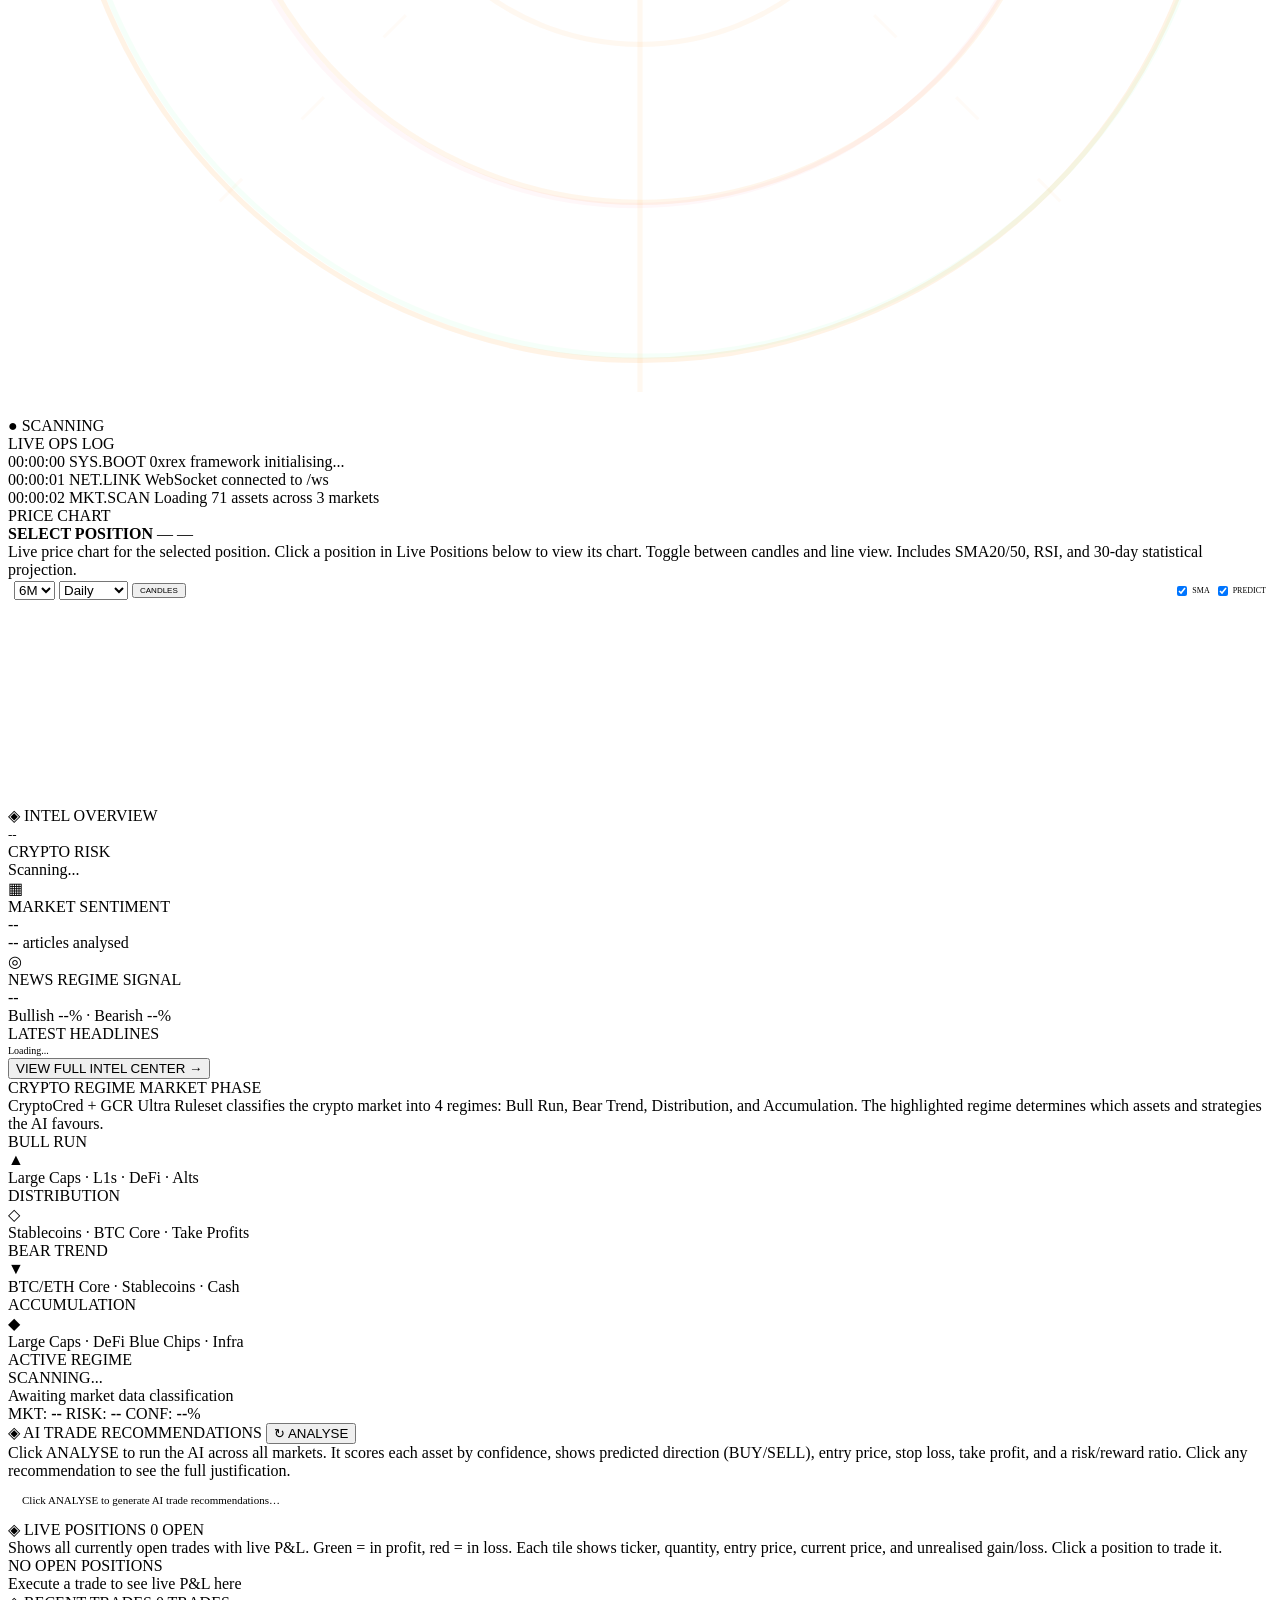
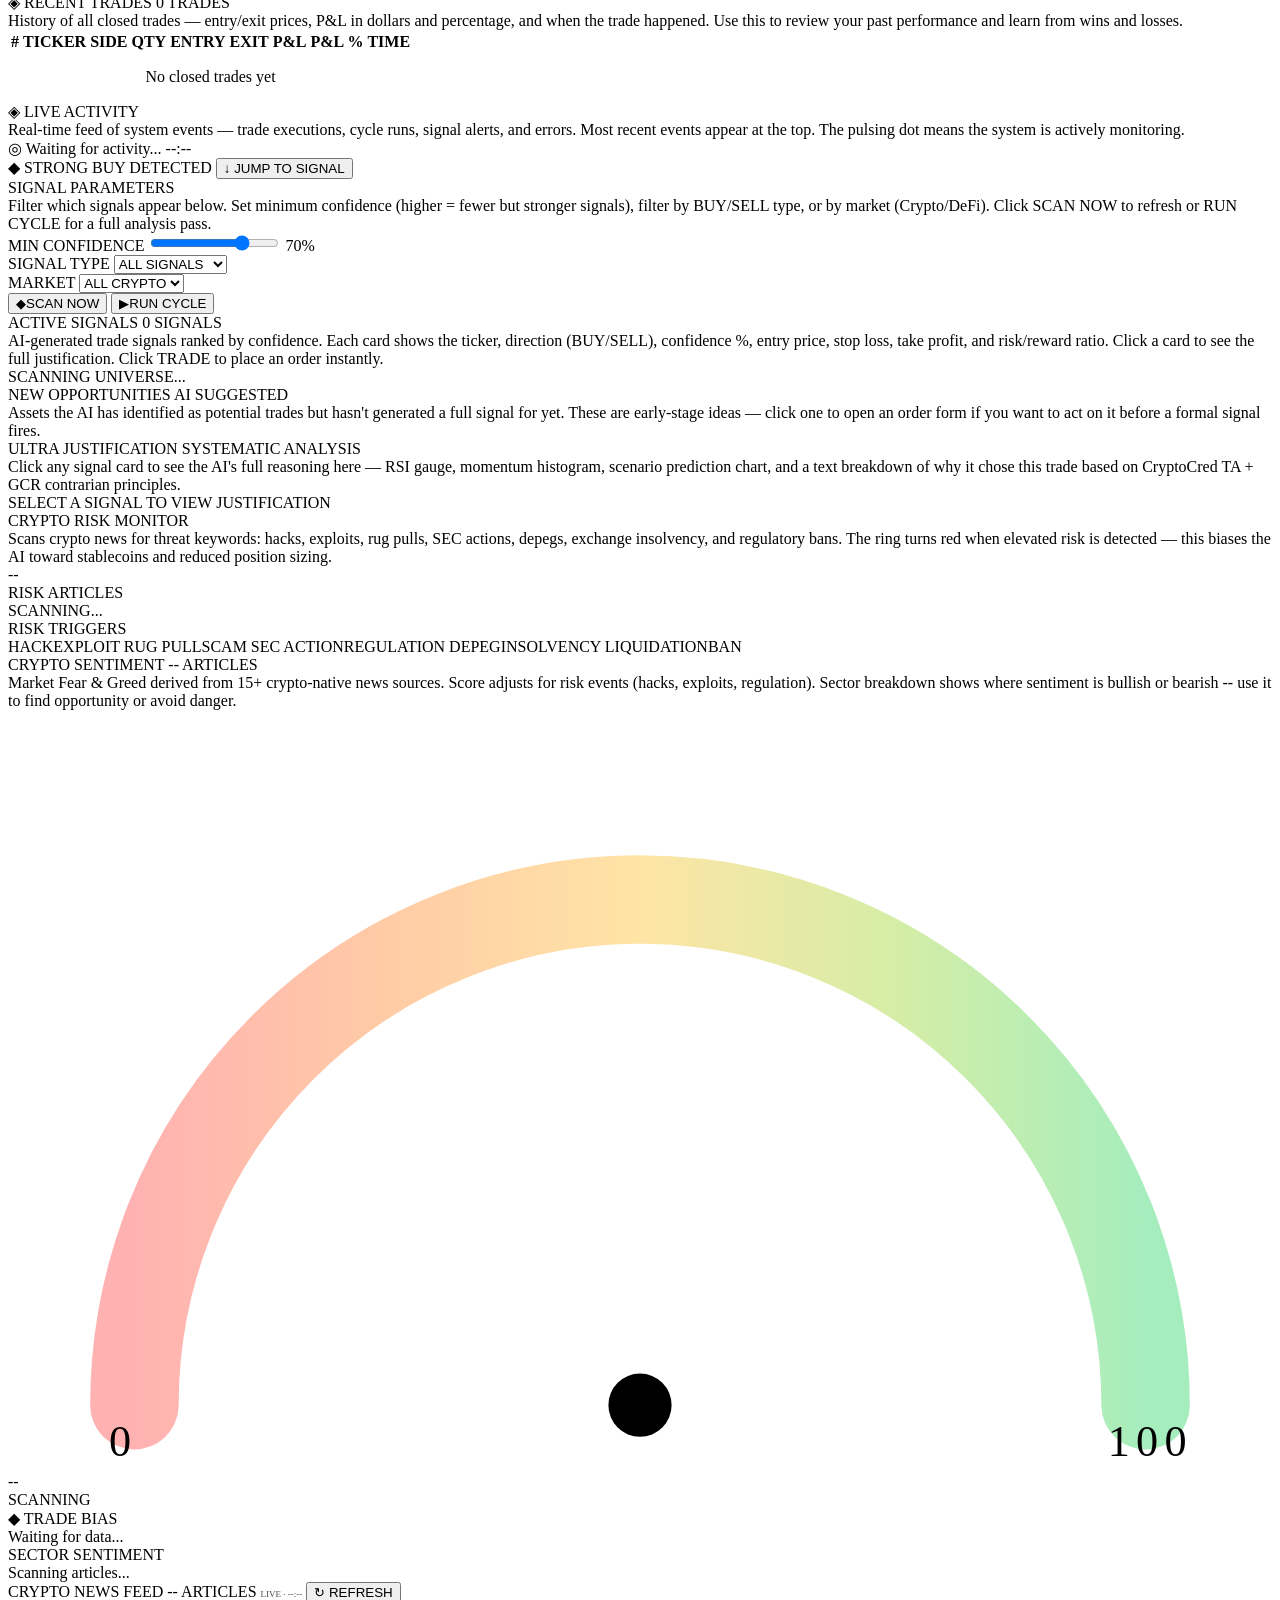
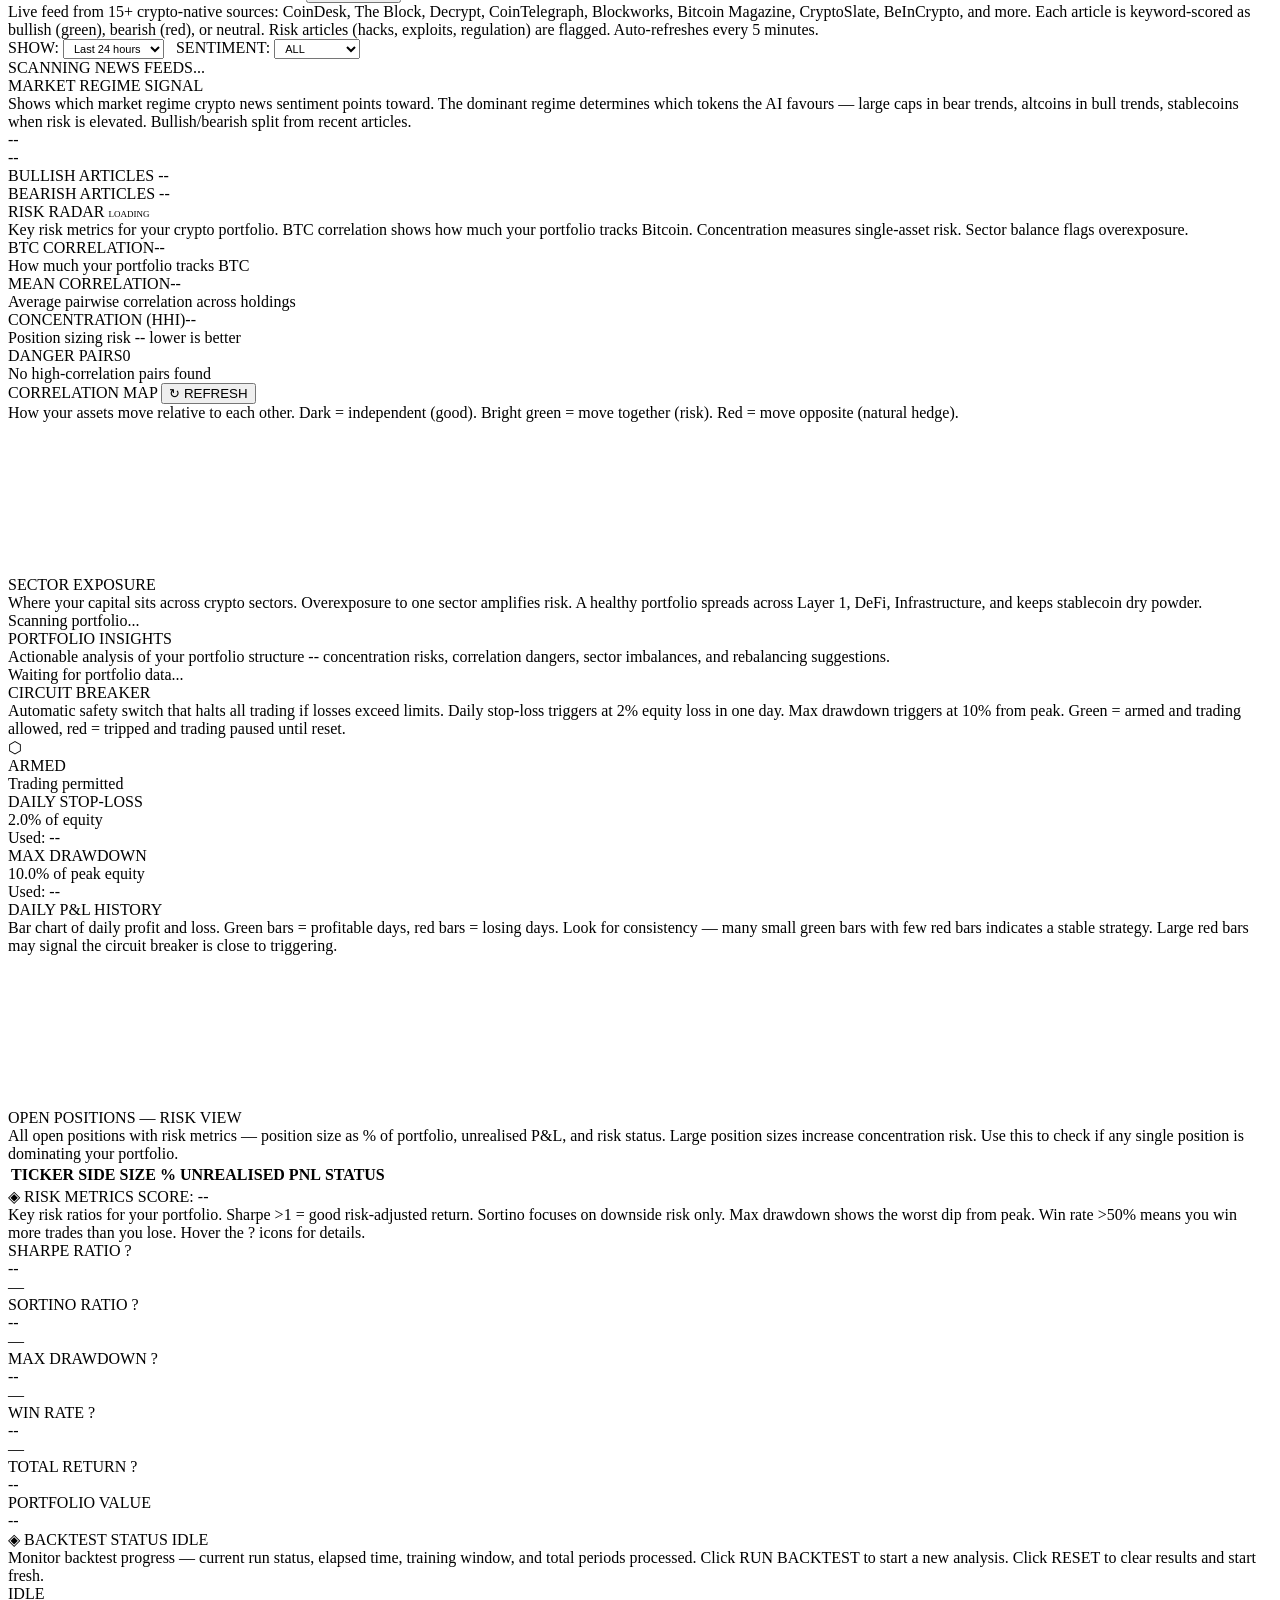
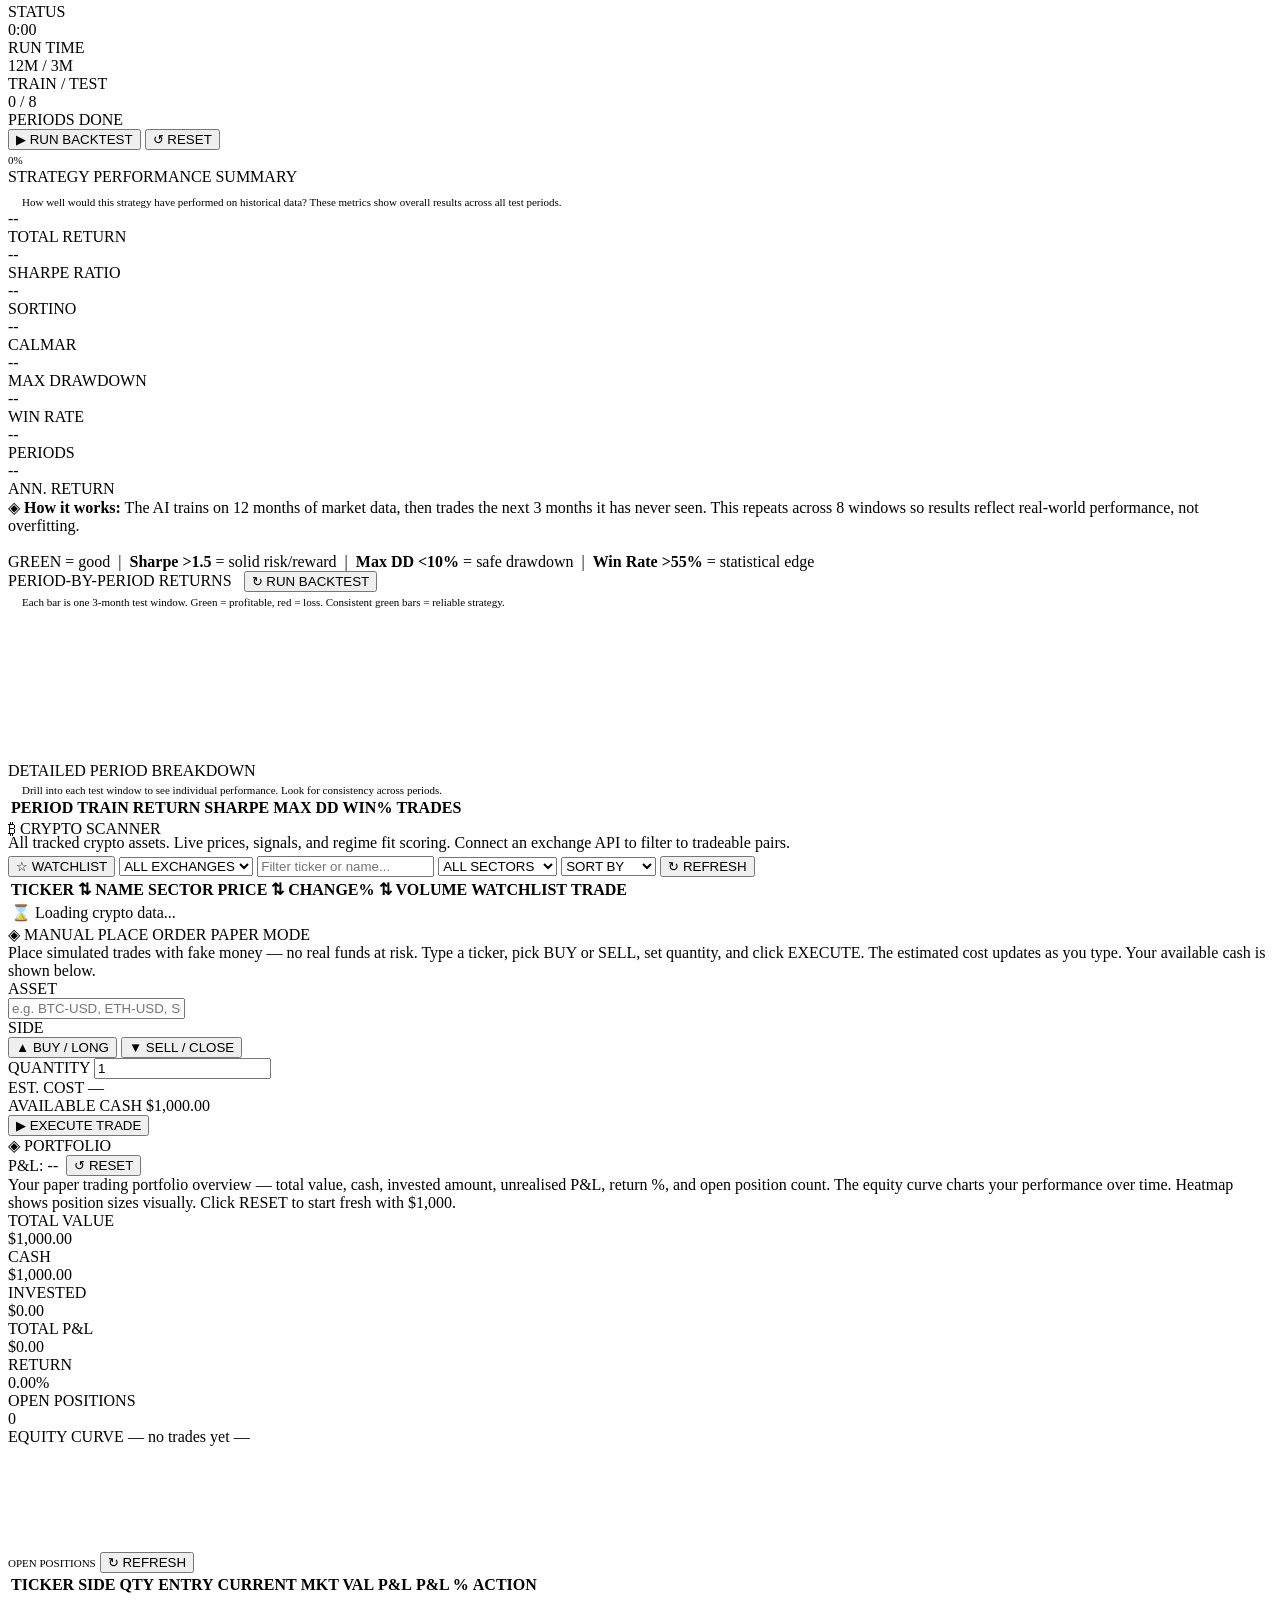
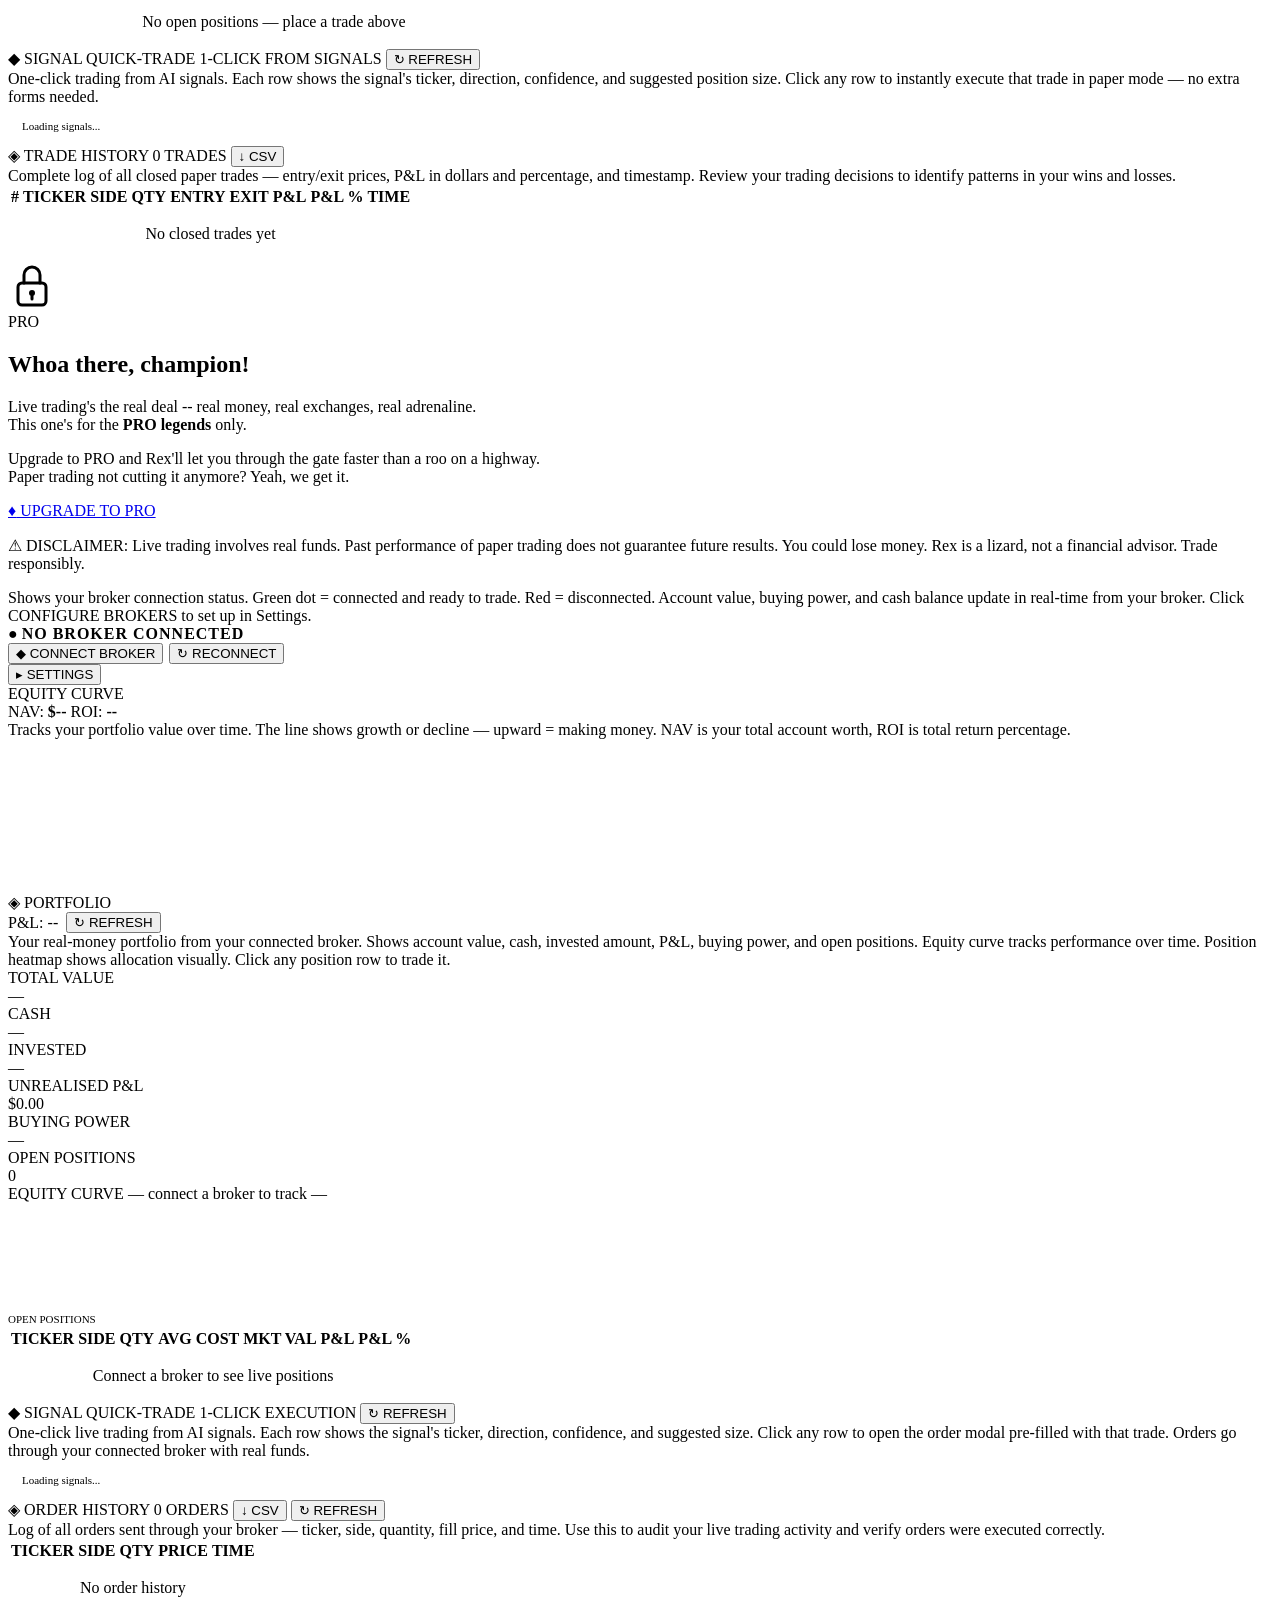
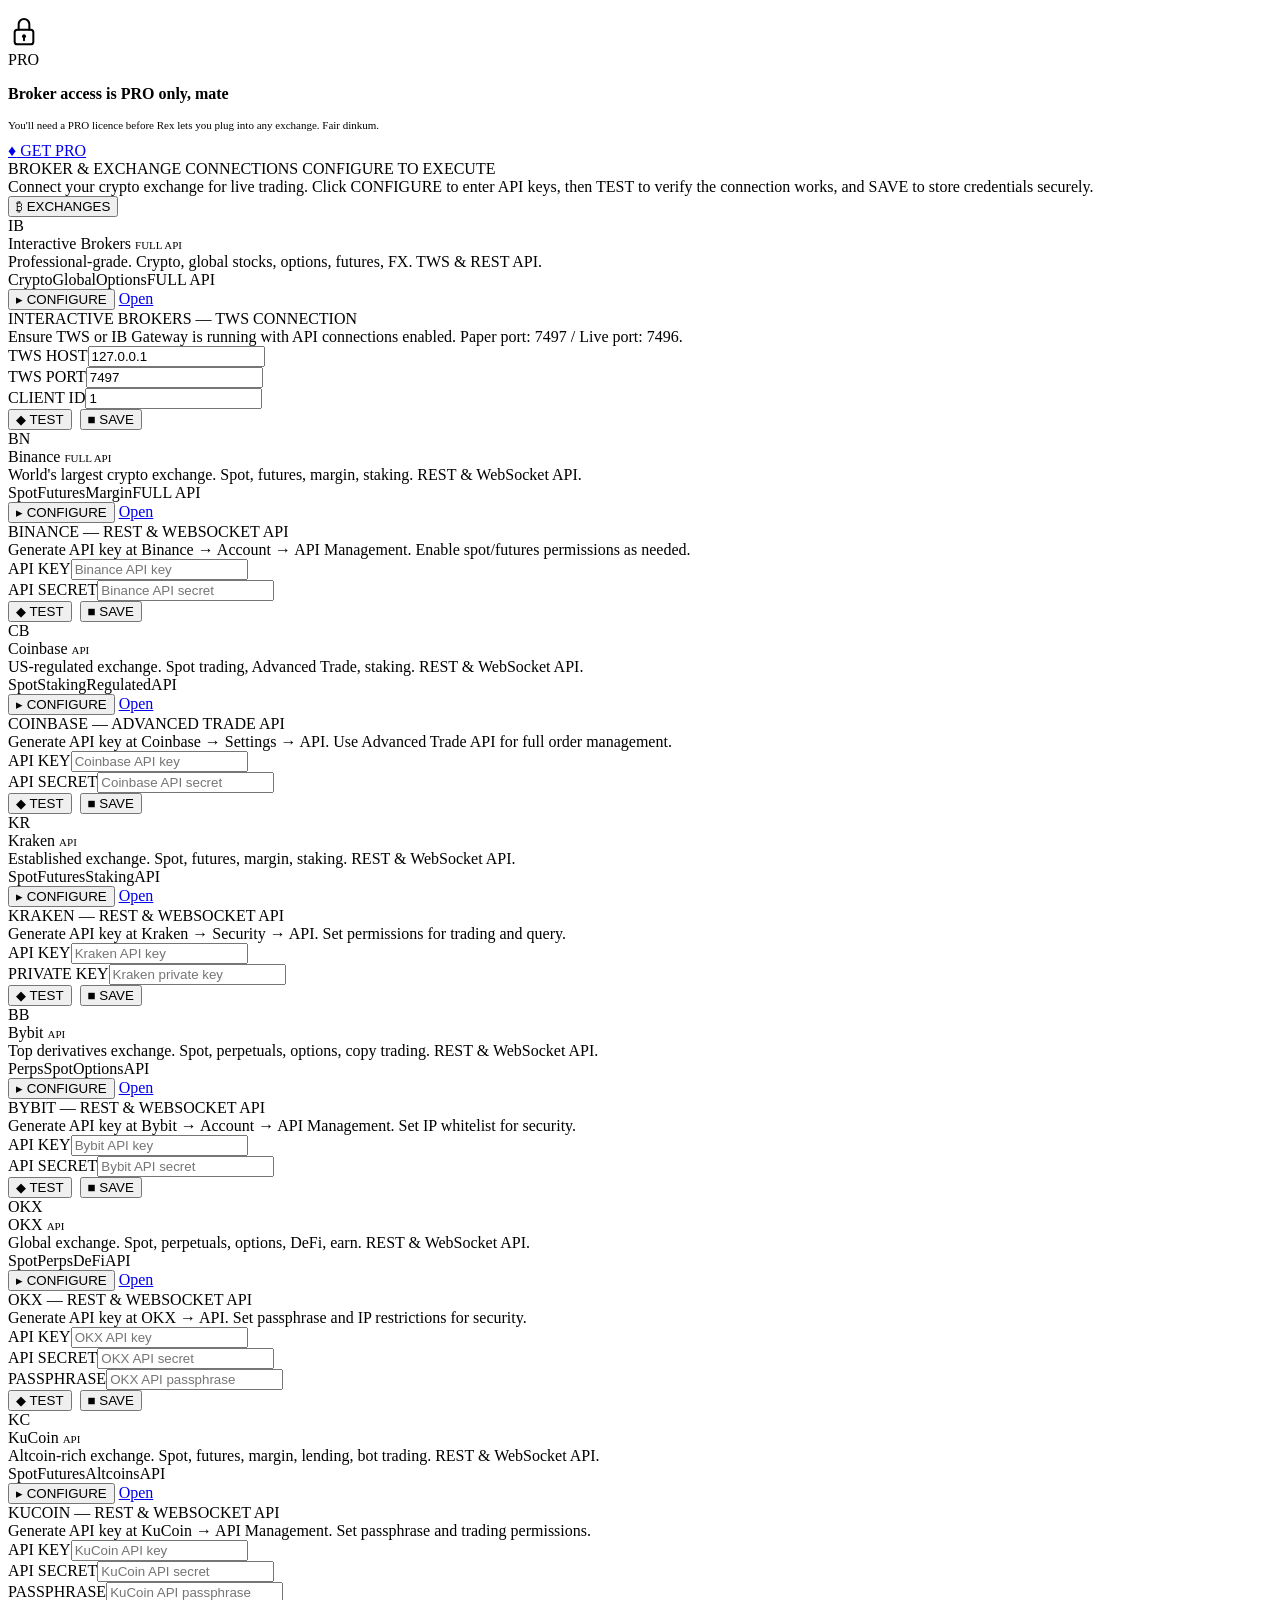
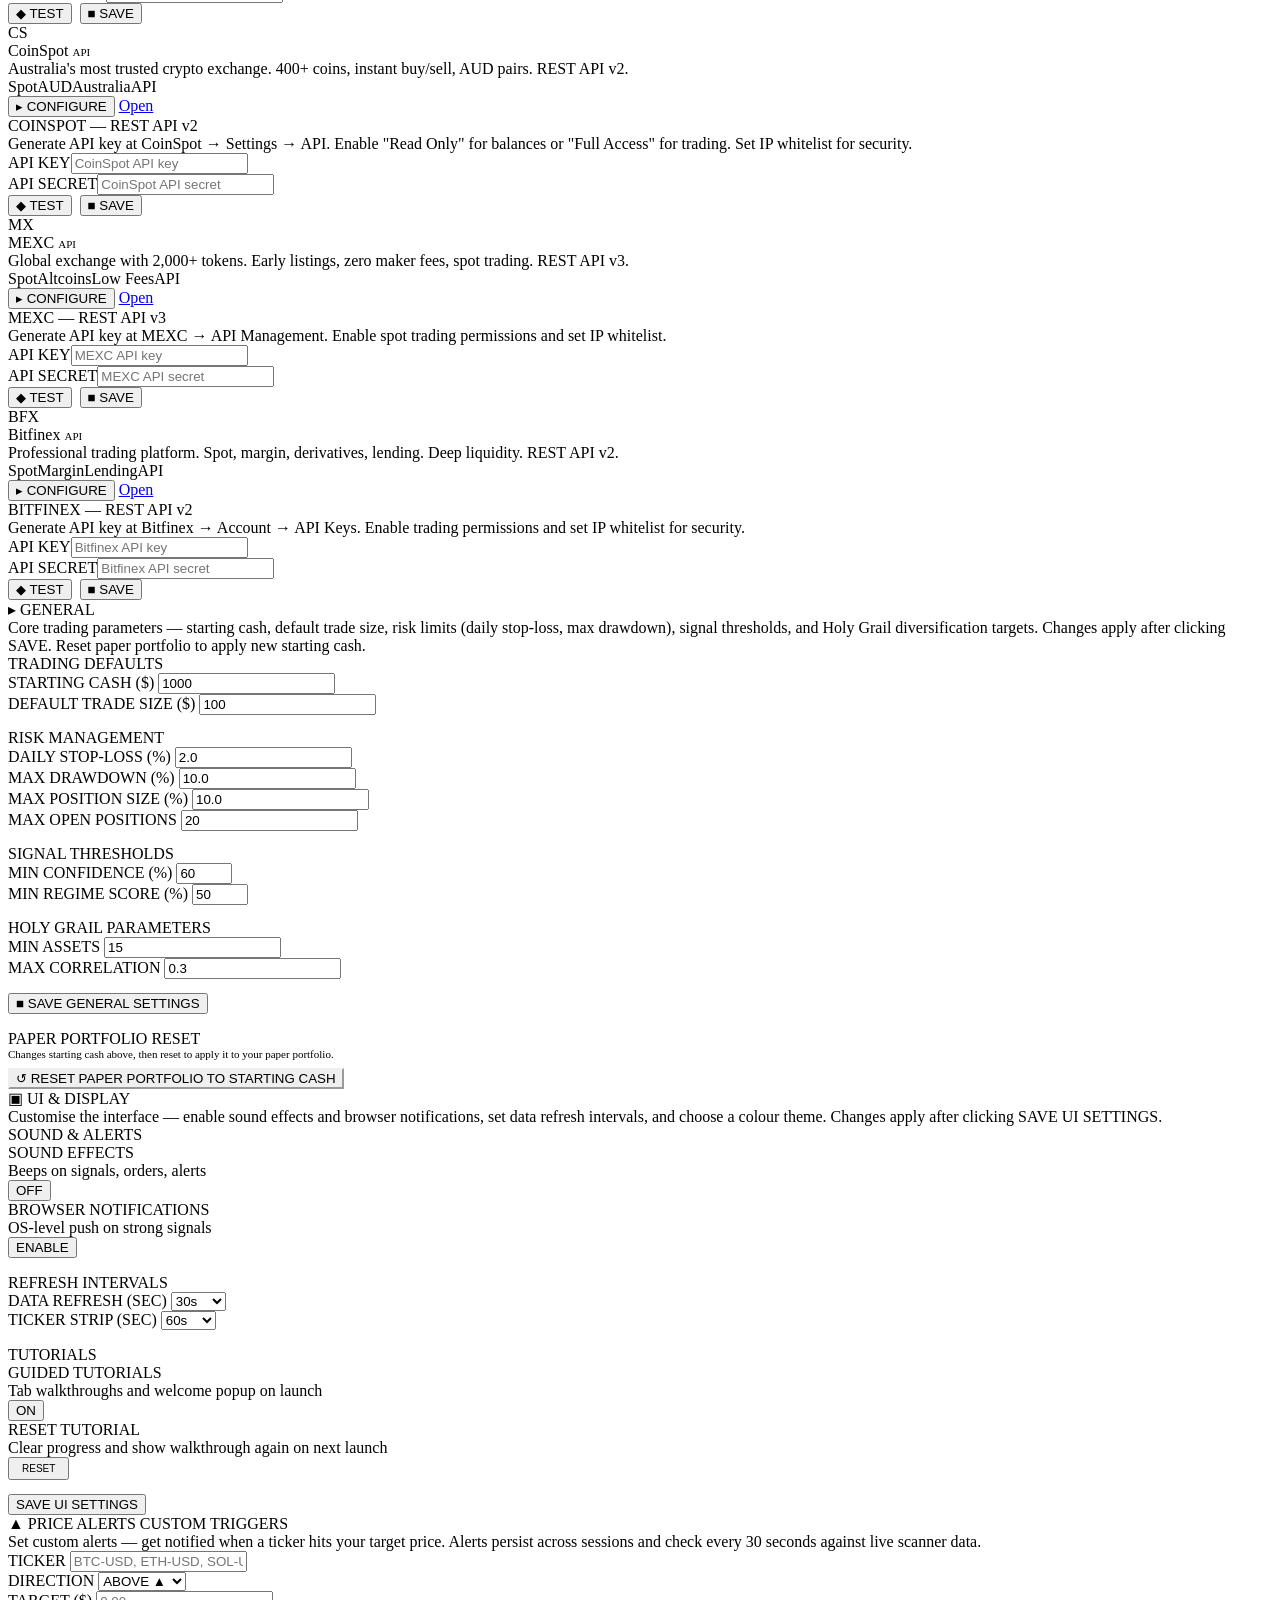
==== commit fa88151e: "Tweak PRO gate copy: remove drongo, avoid repeating legend Co-Authored-By: Claude Opus 4.6 <noreply@" ====
--- a/ui/index.html
+++ b/ui/index.html
@@ -1346,7 +1346,7 @@
             </svg>
           </div>
           <div class="pro-gate-badge">PRO</div>
-          <h2 class="pro-gate-title">Whoa there, legend!</h2>
+          <h2 class="pro-gate-title">Whoa there, champion!</h2>
           <p class="pro-gate-text">
             Live trading's the real deal -- real money, real exchanges, real adrenaline.
             <br>This one's for the <strong>PRO legends</strong> only.
@@ -1360,7 +1360,7 @@
           </a>
           <p class="pro-gate-disclaimer">
             &#9888; DISCLAIMER: Live trading involves real funds. Past performance of paper trading does not guarantee future results.
-            You could lose money. Rex is a lizard, not a financial advisor. Trade responsibly, ya drongo.
+            You could lose money. Rex is a lizard, not a financial advisor. Trade responsibly.
           </p>
         </div>
       </div>
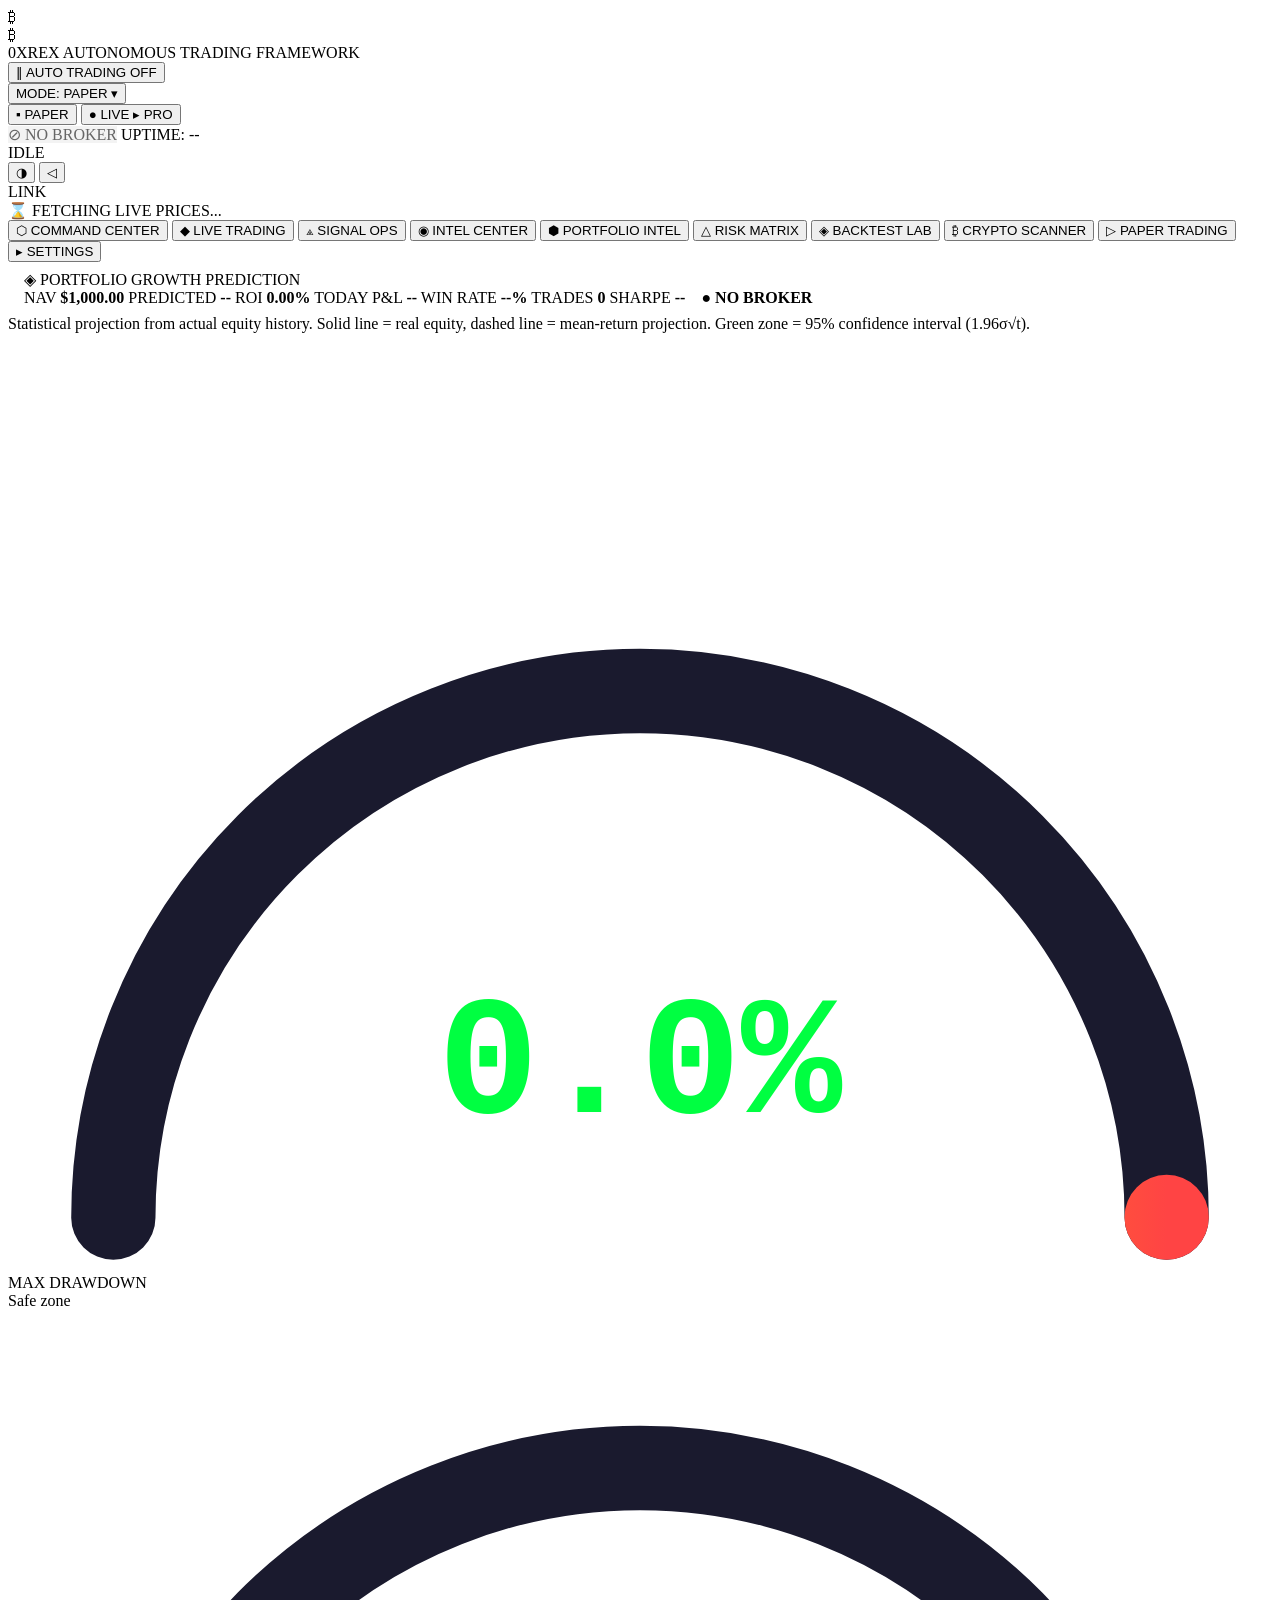
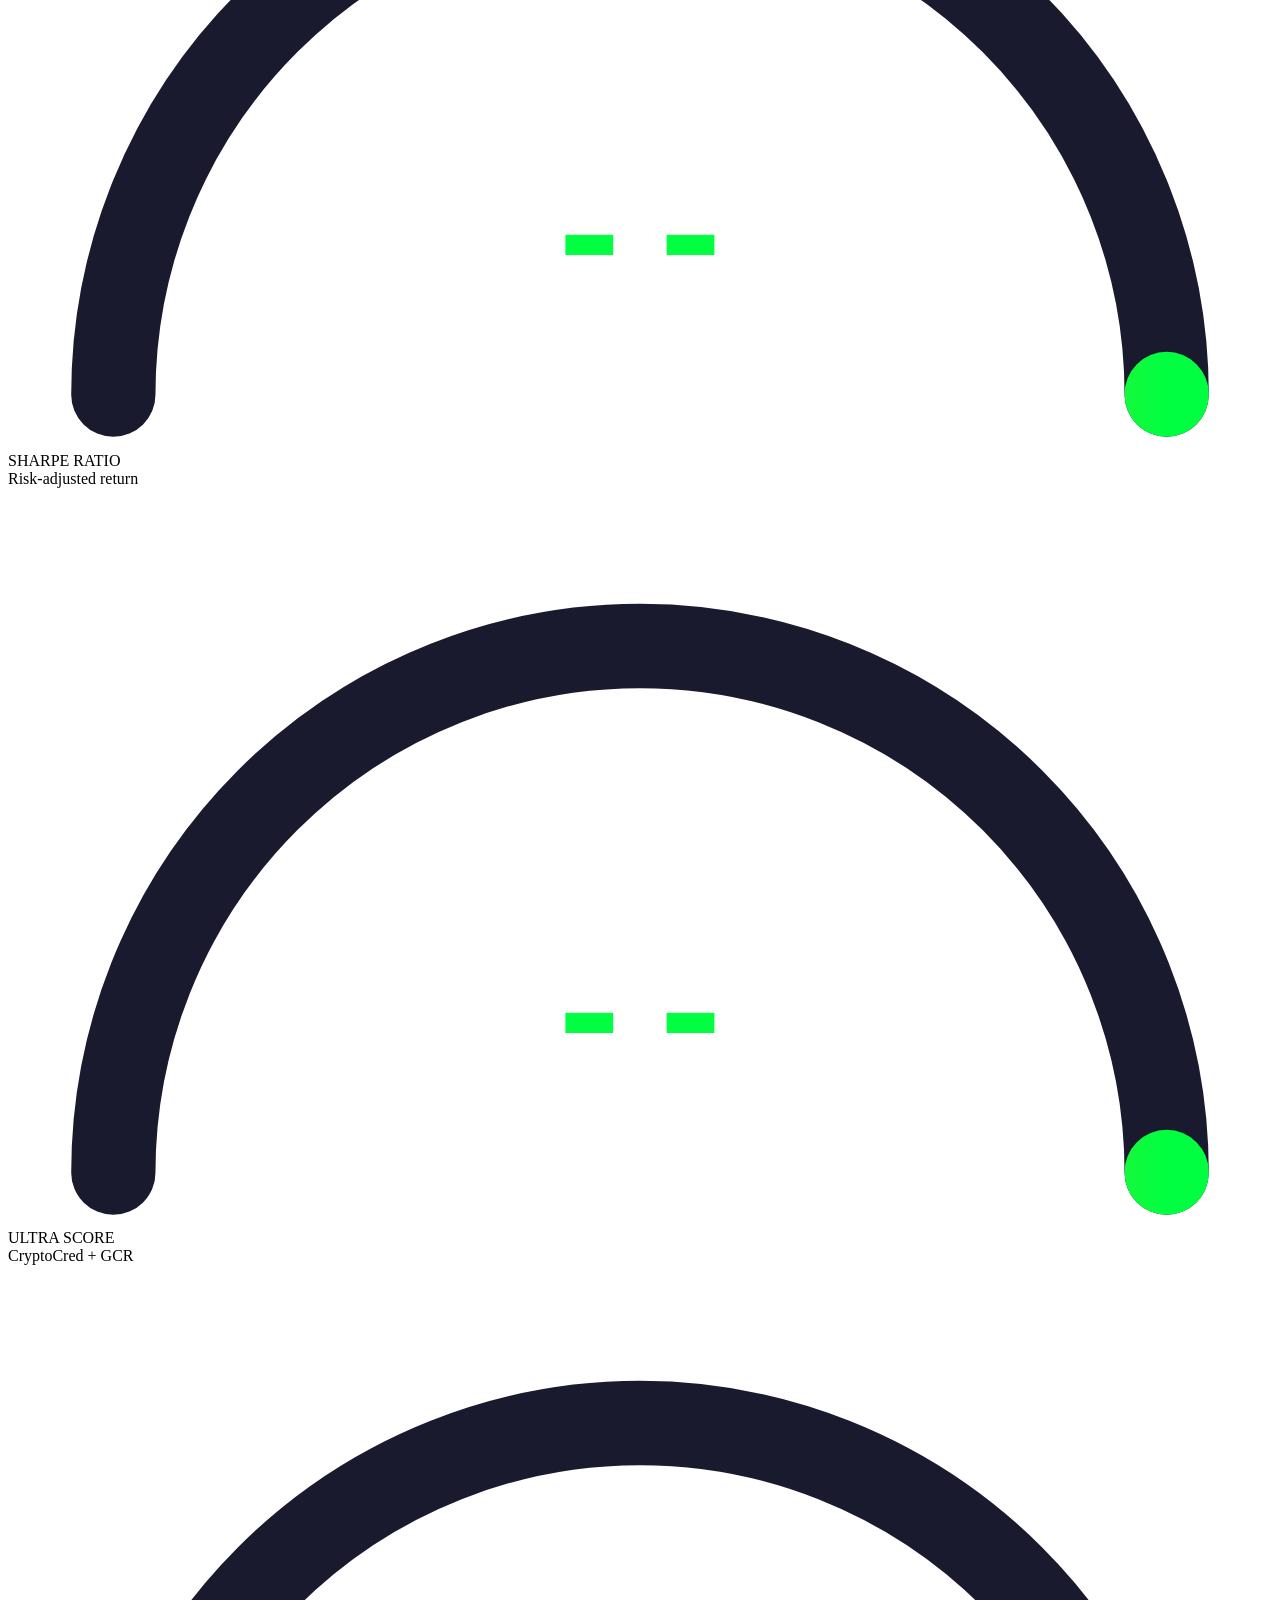
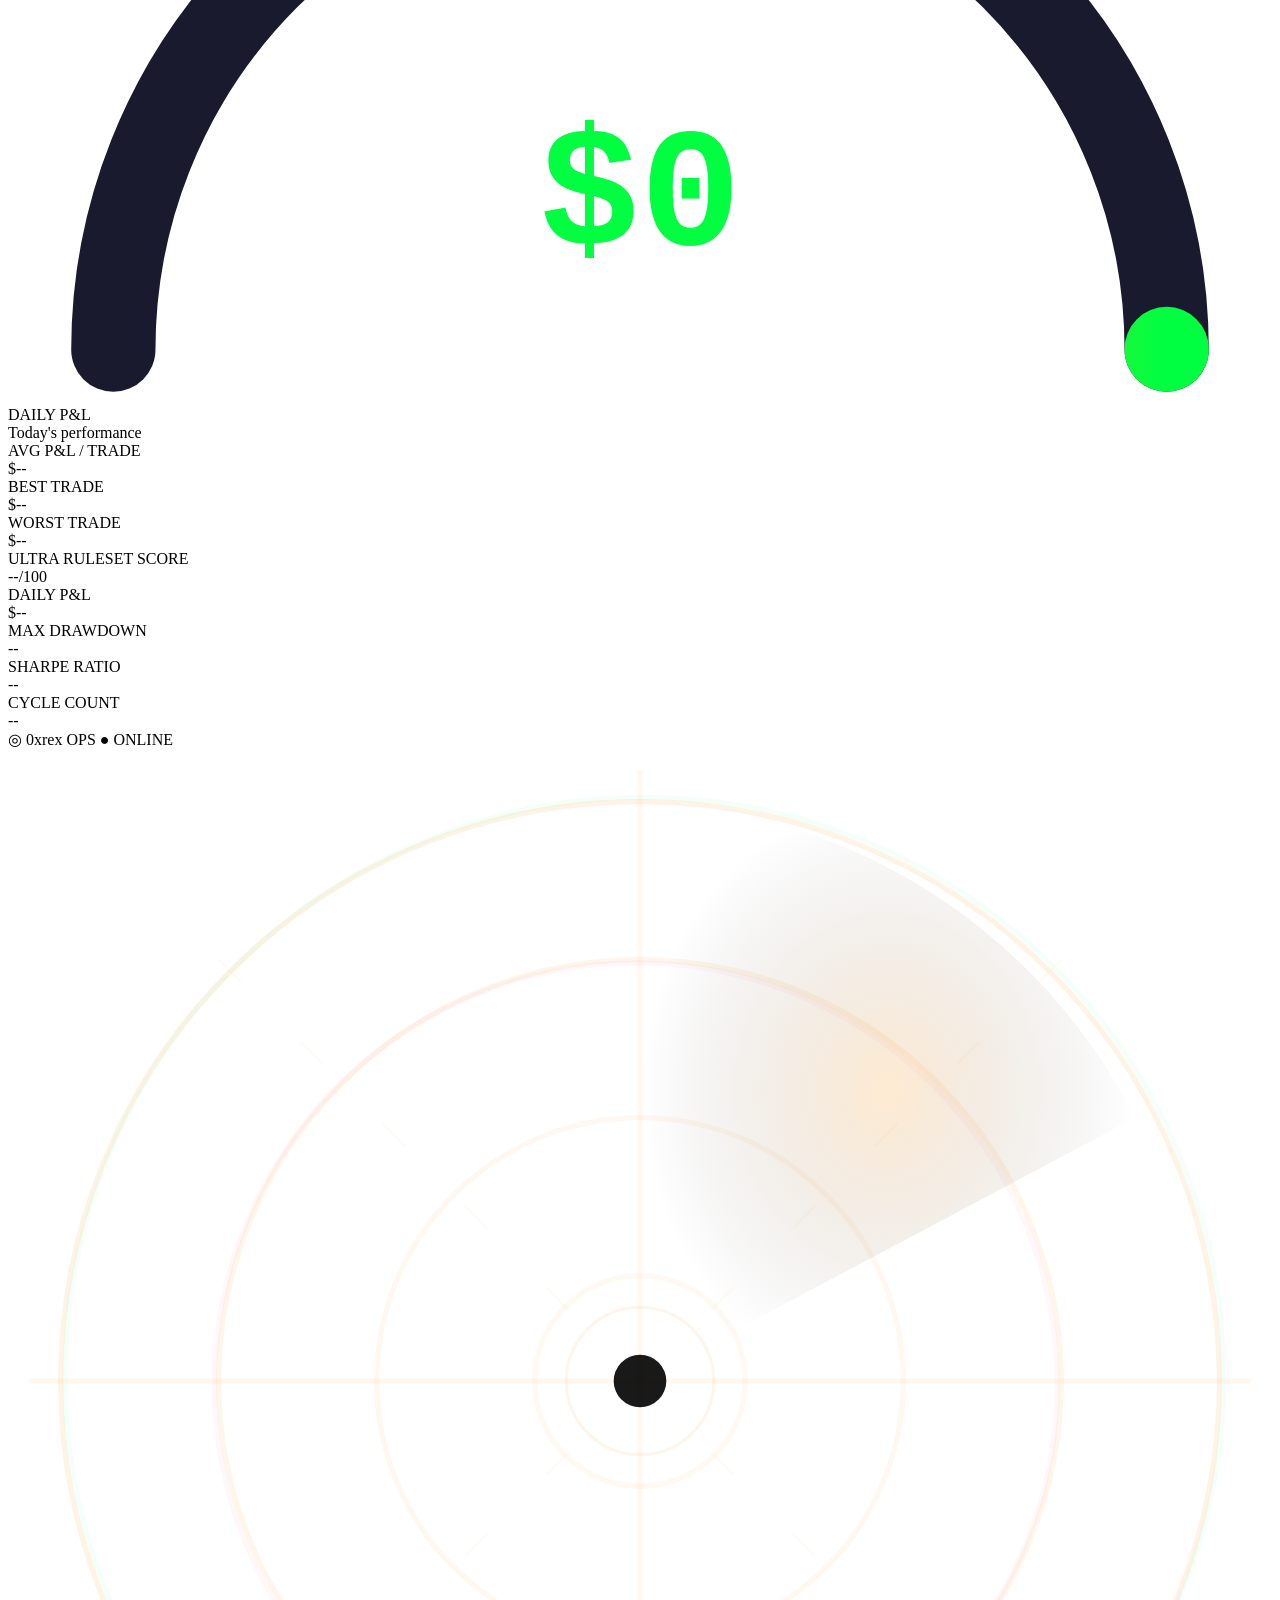
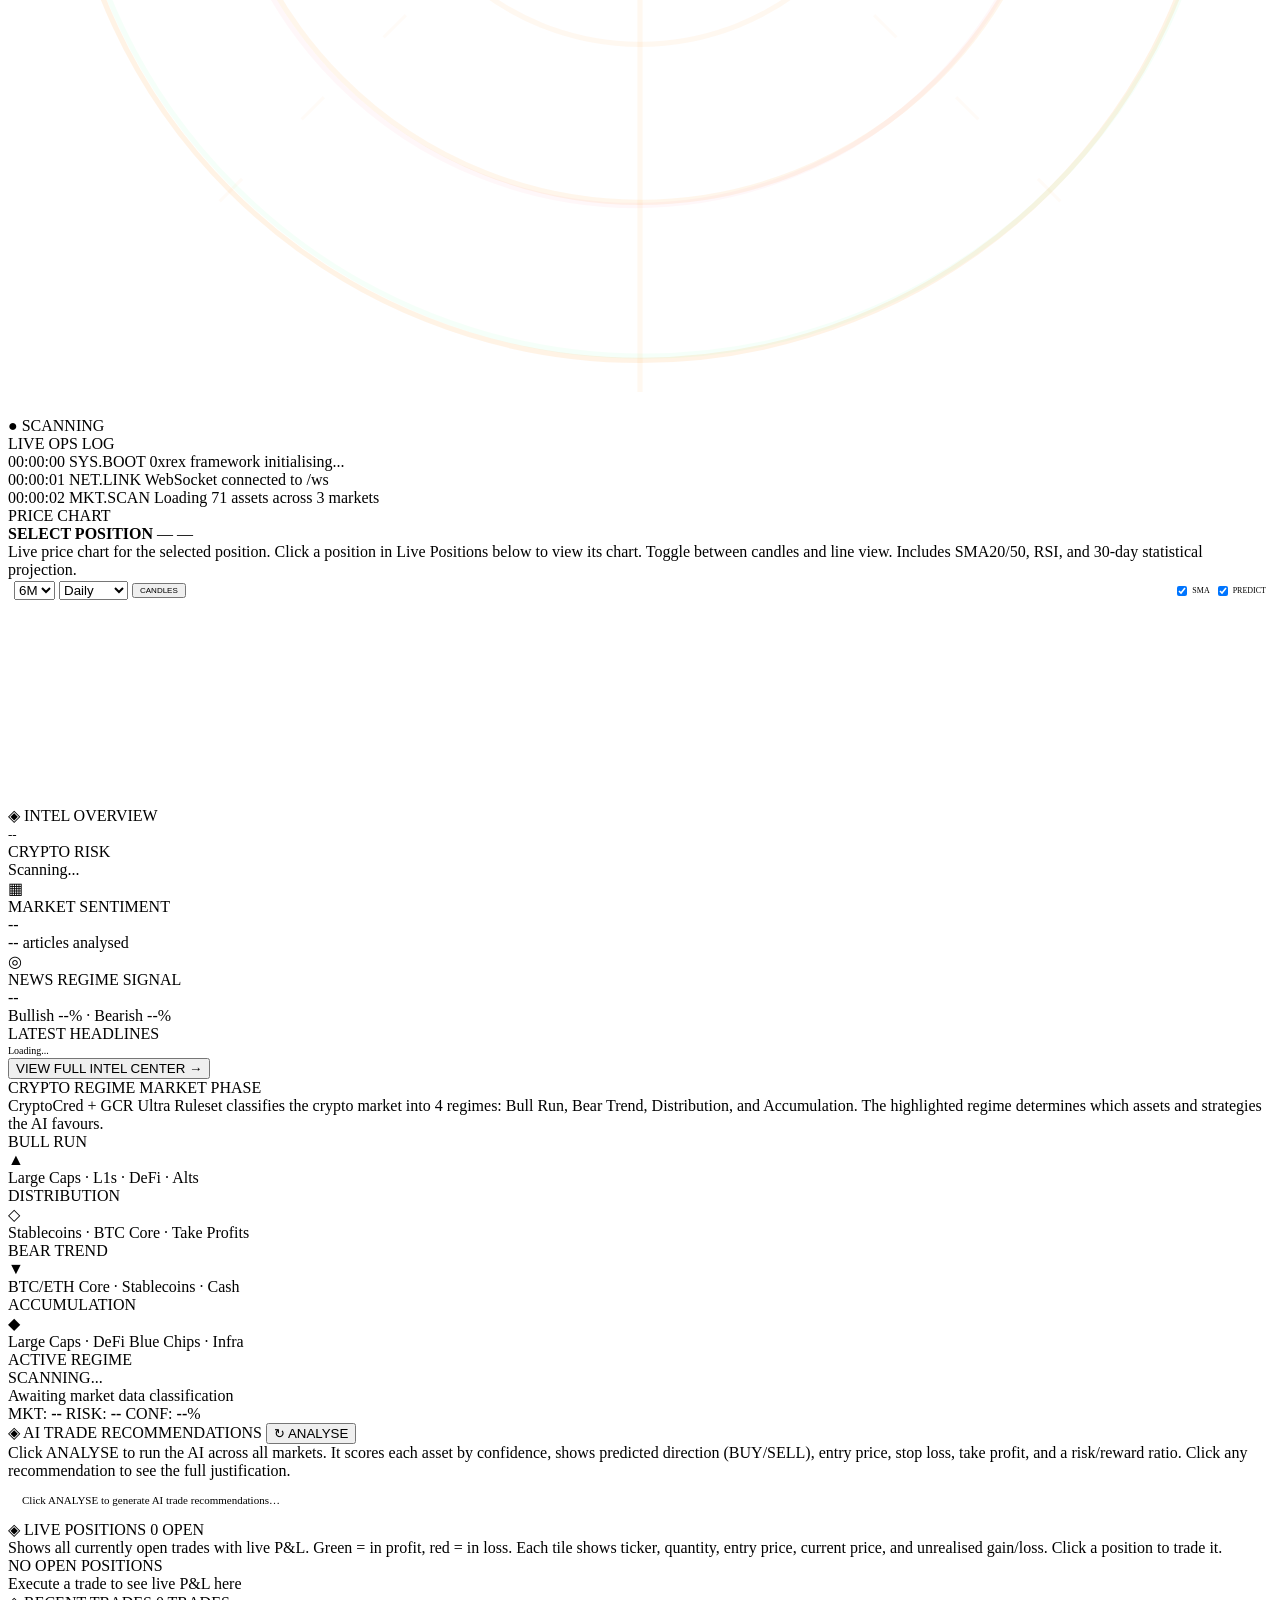
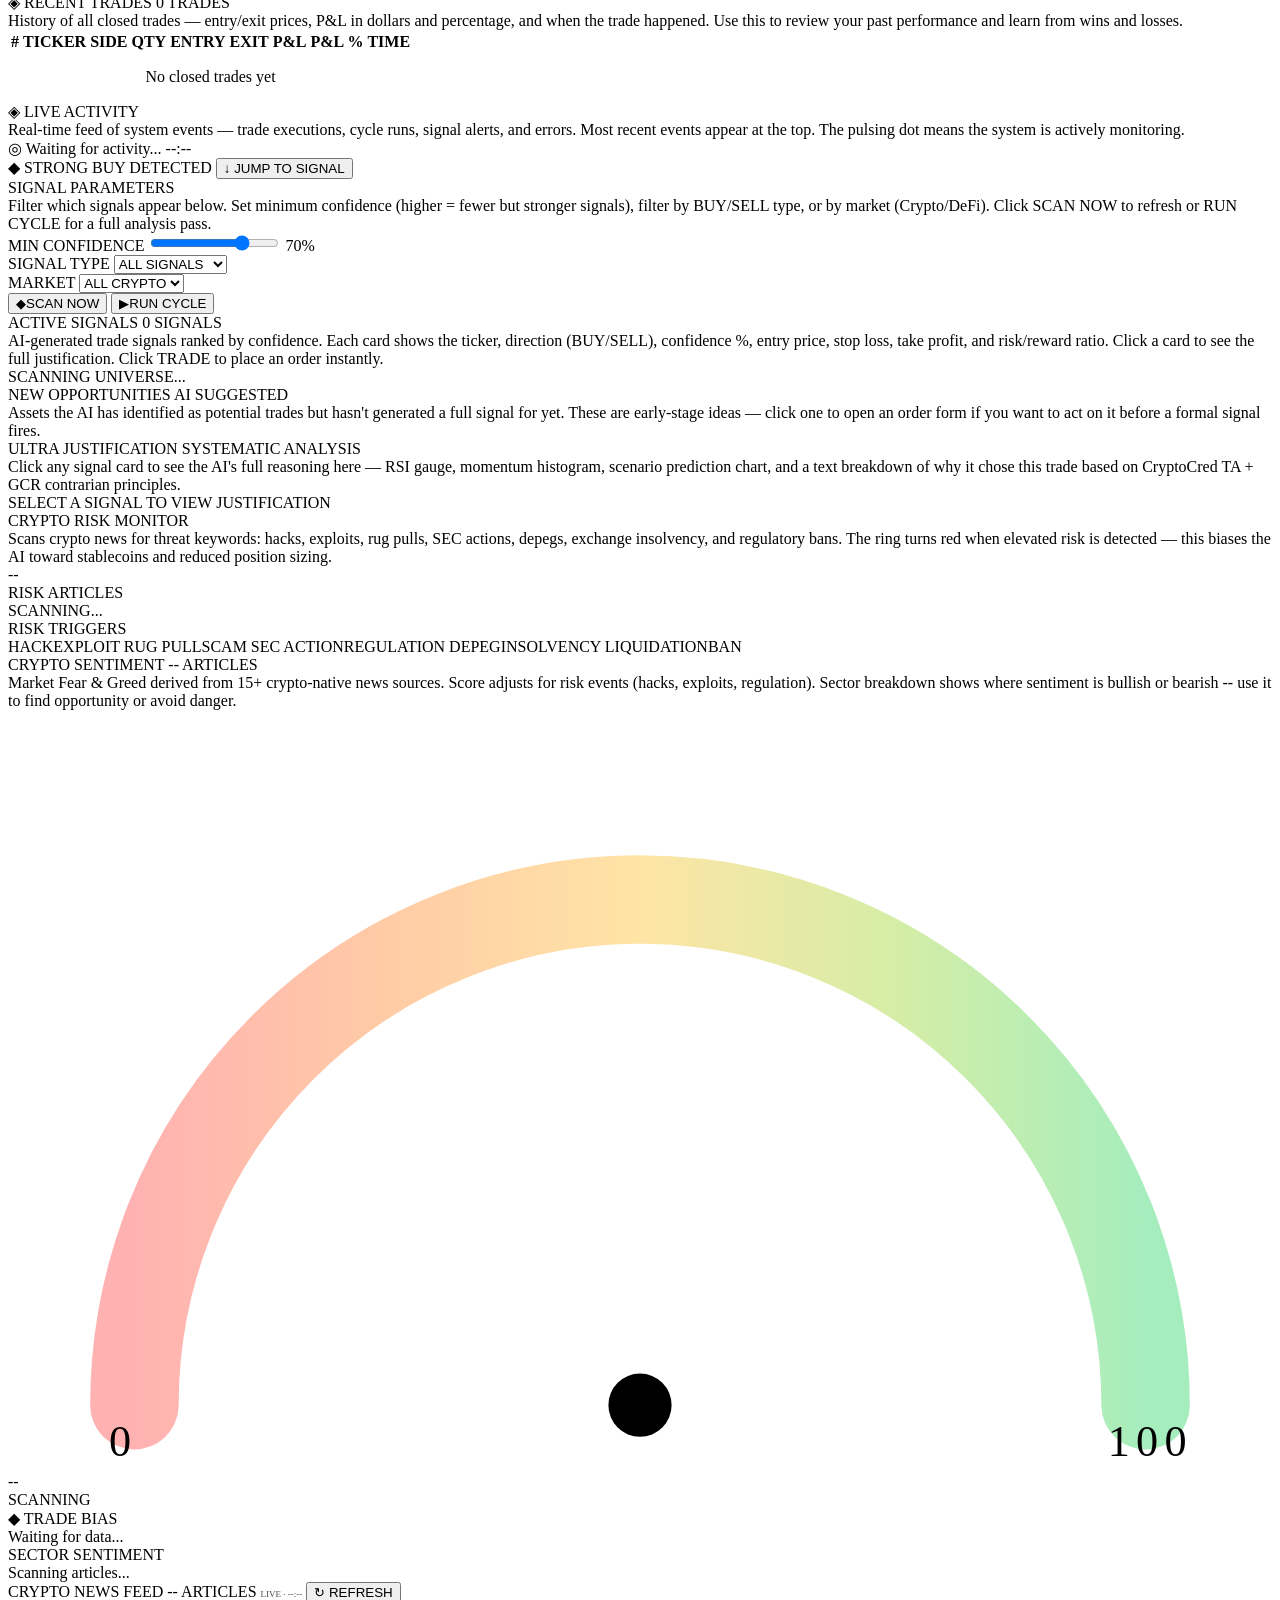
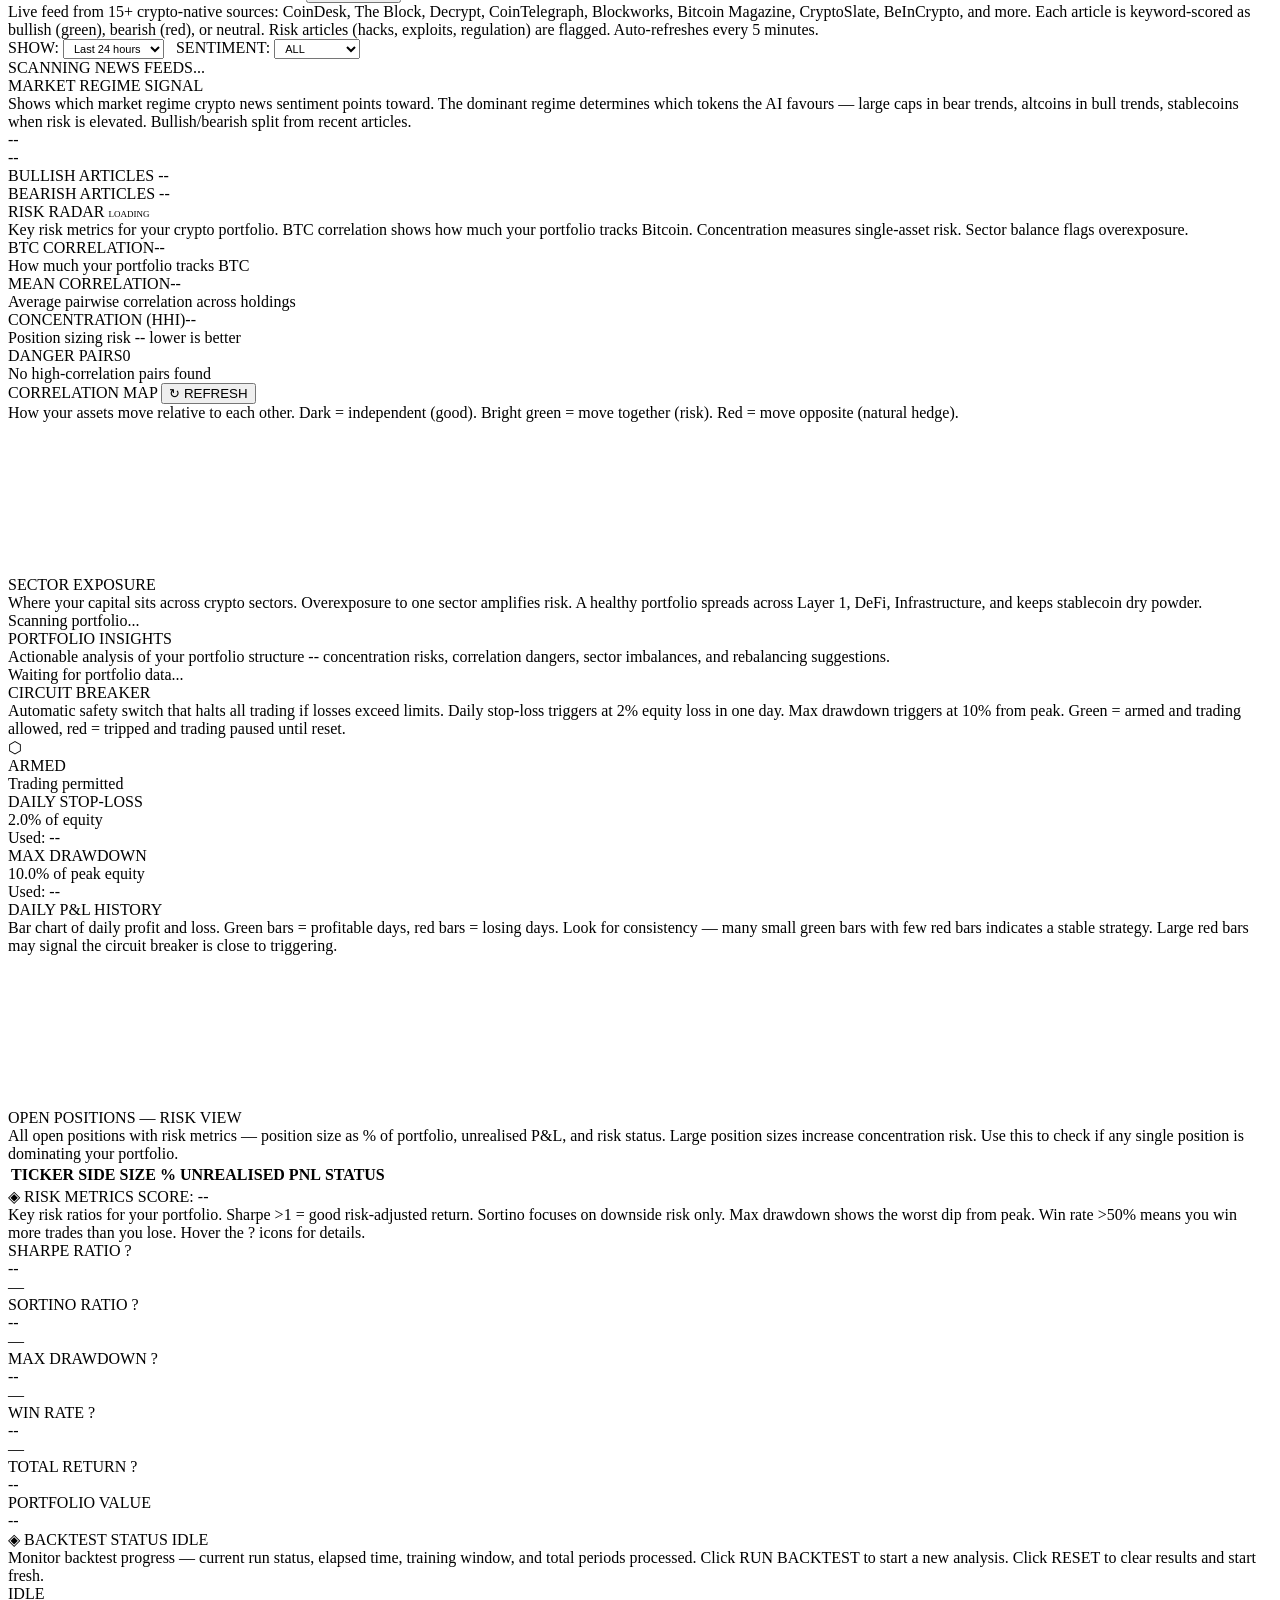
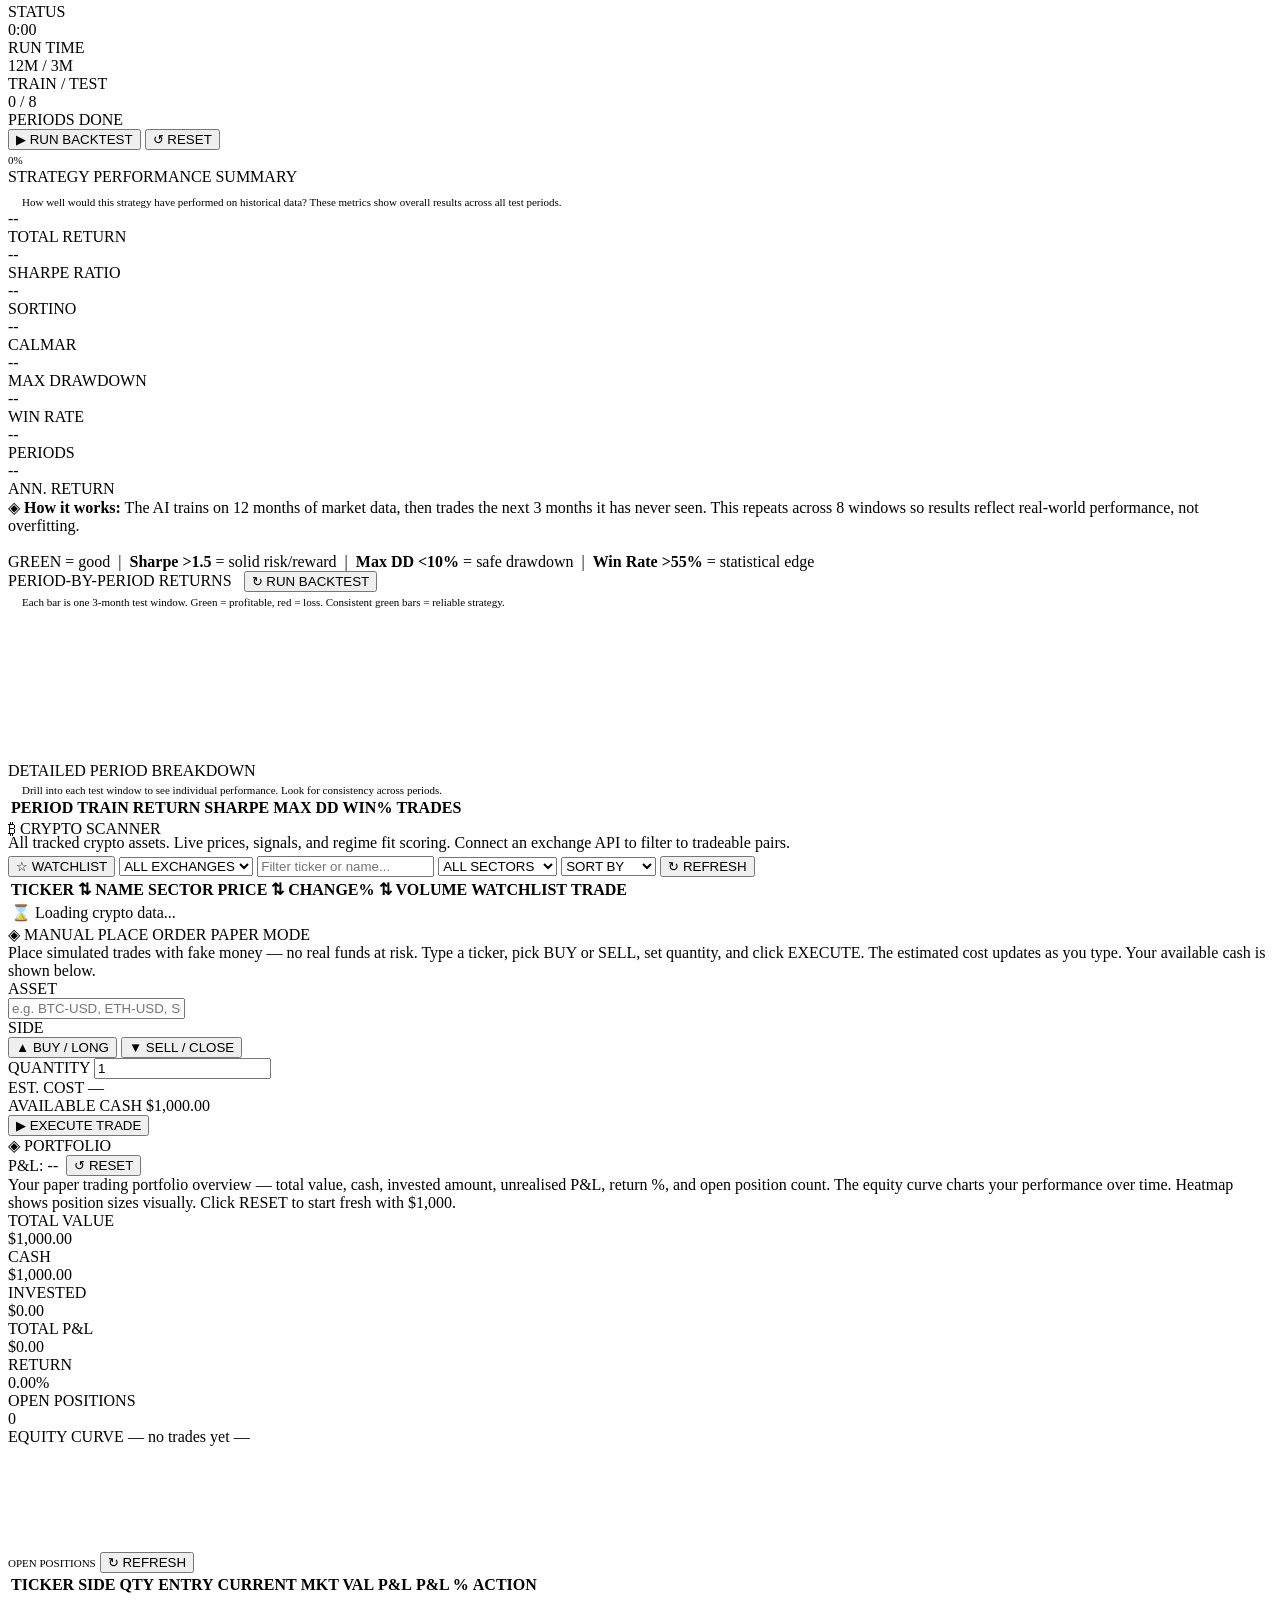
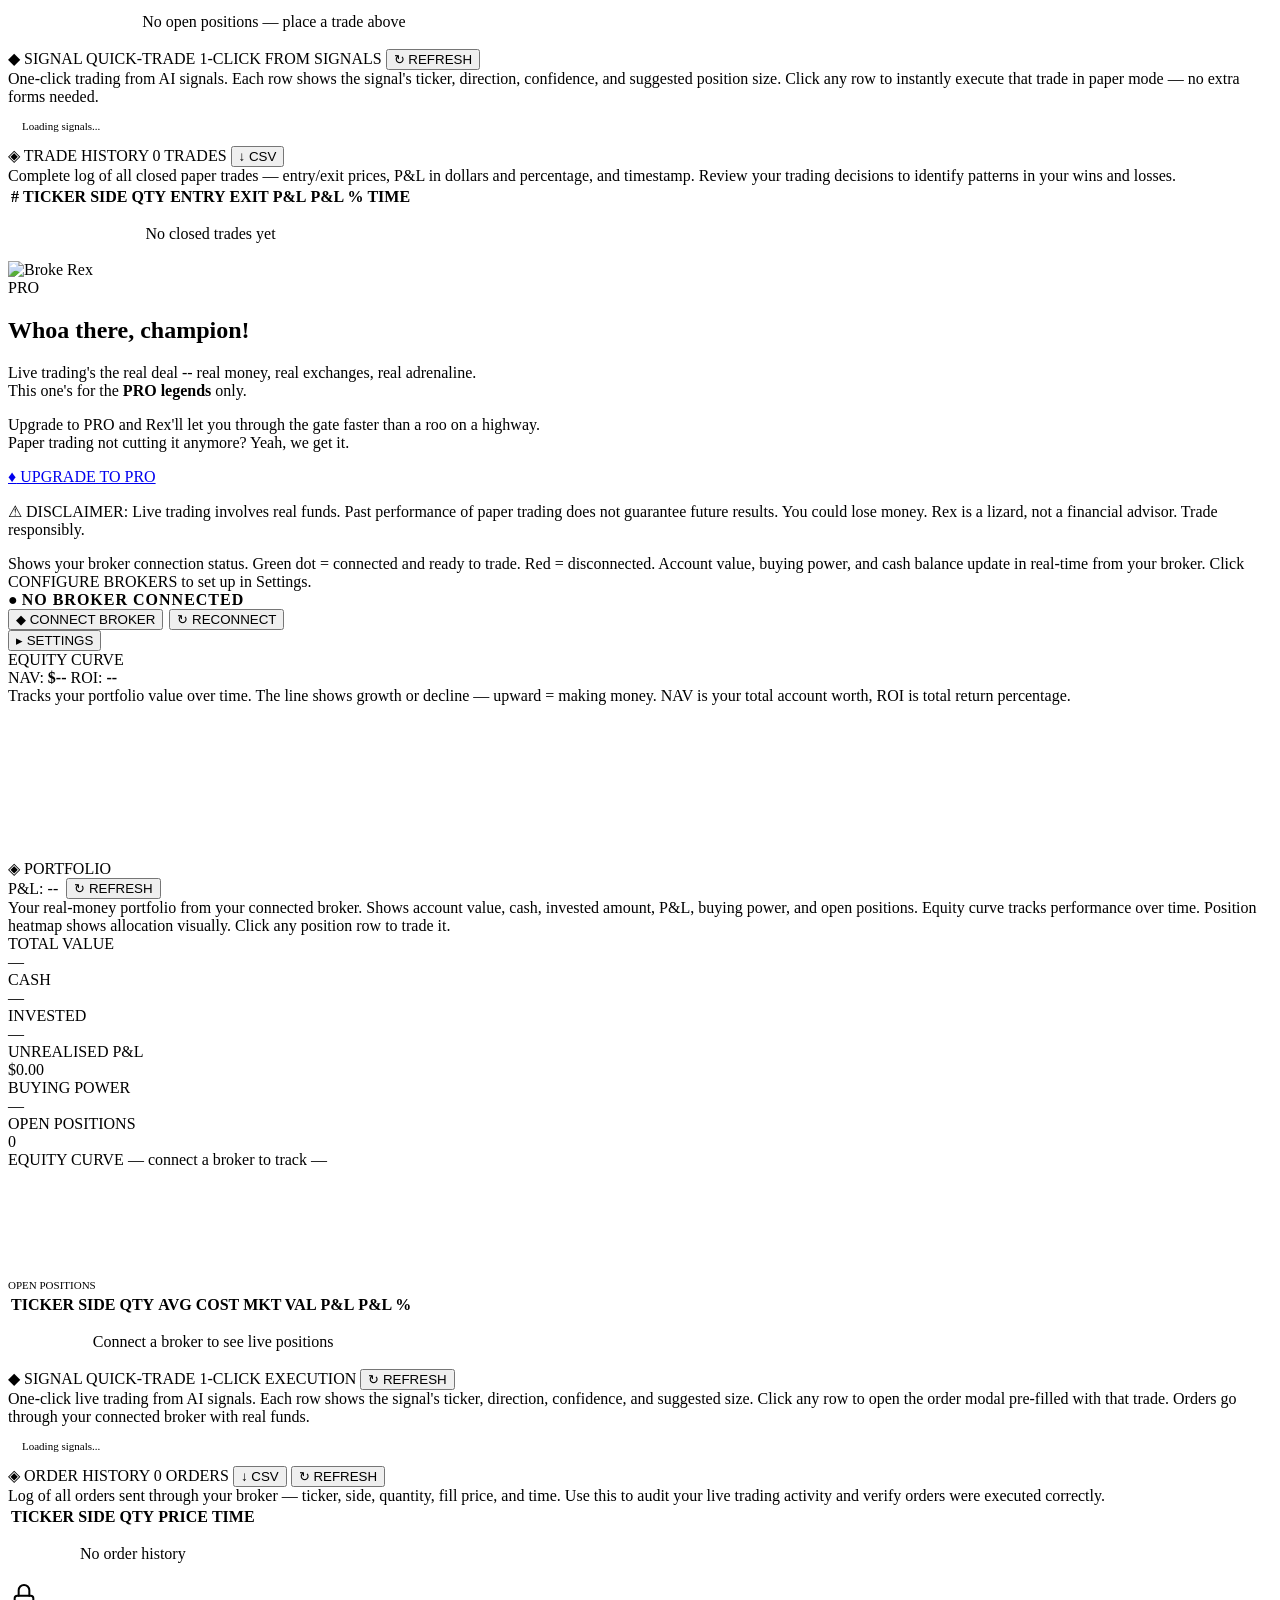
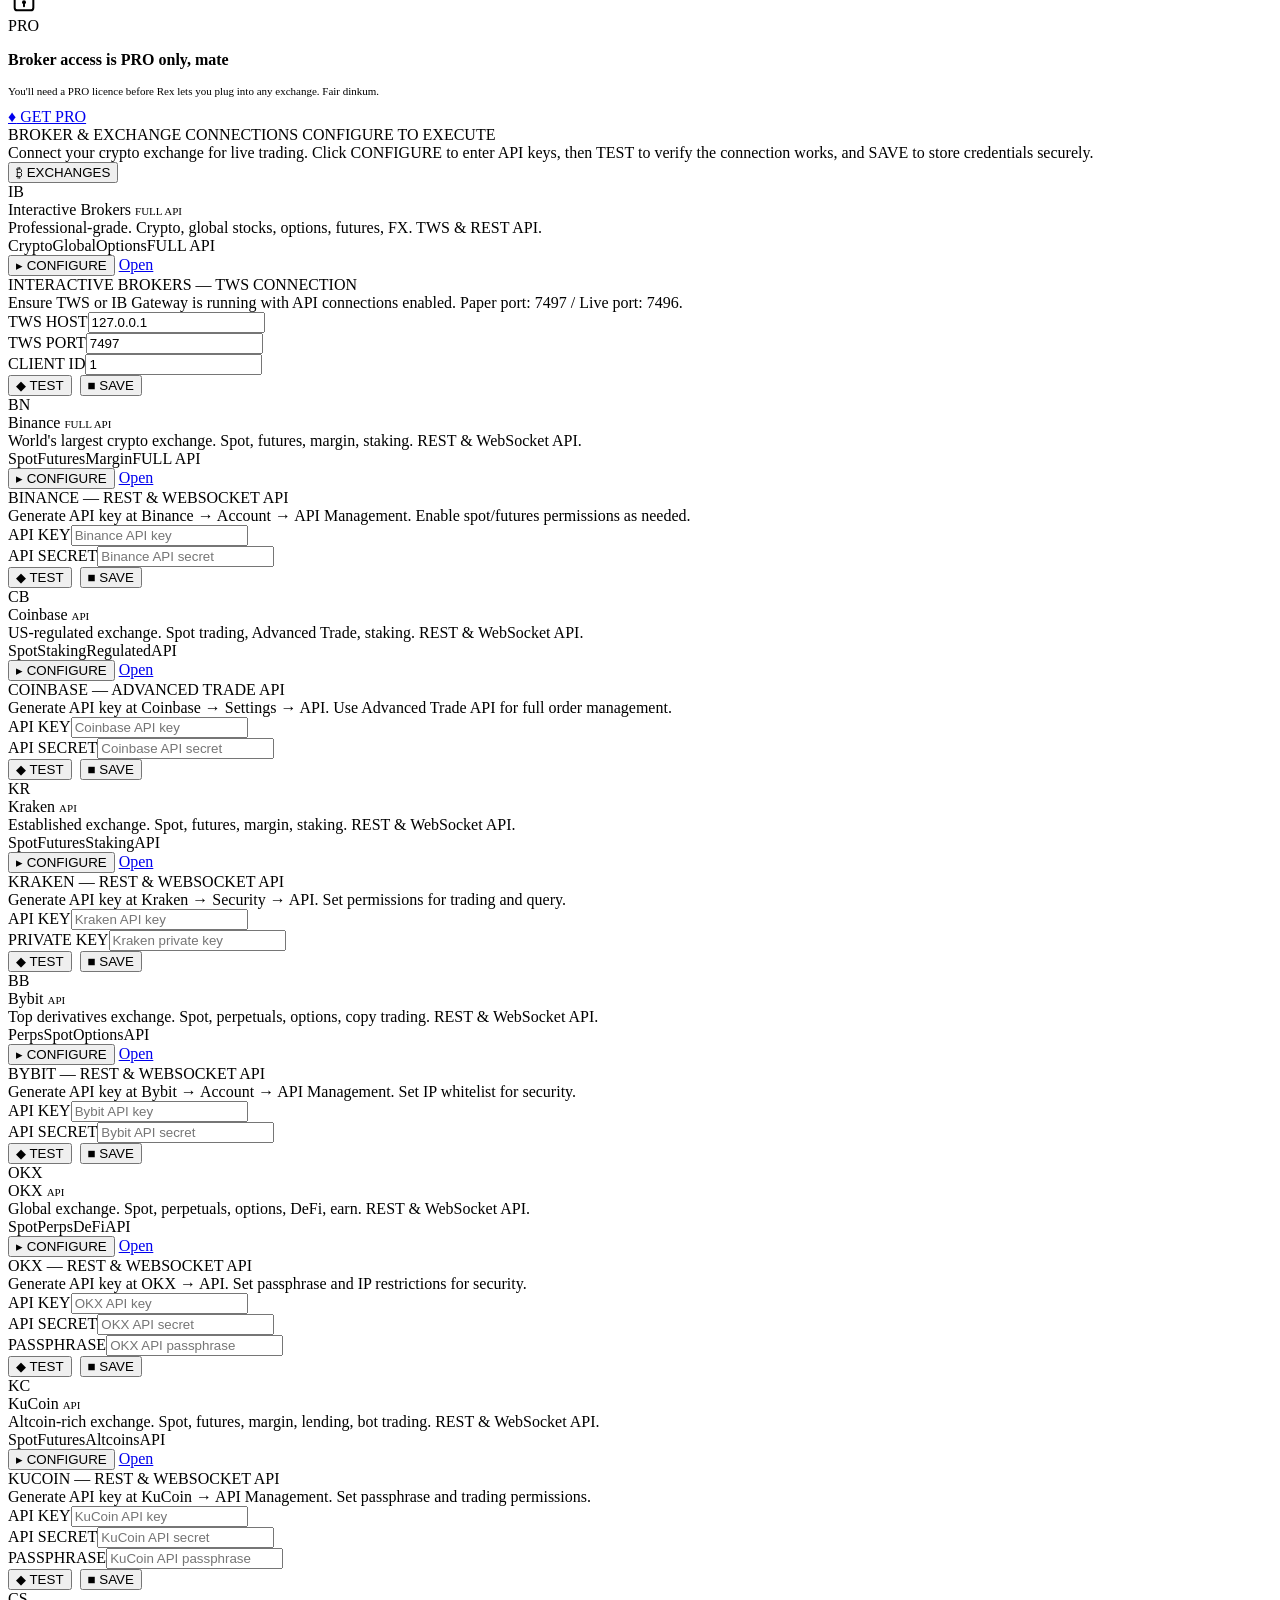
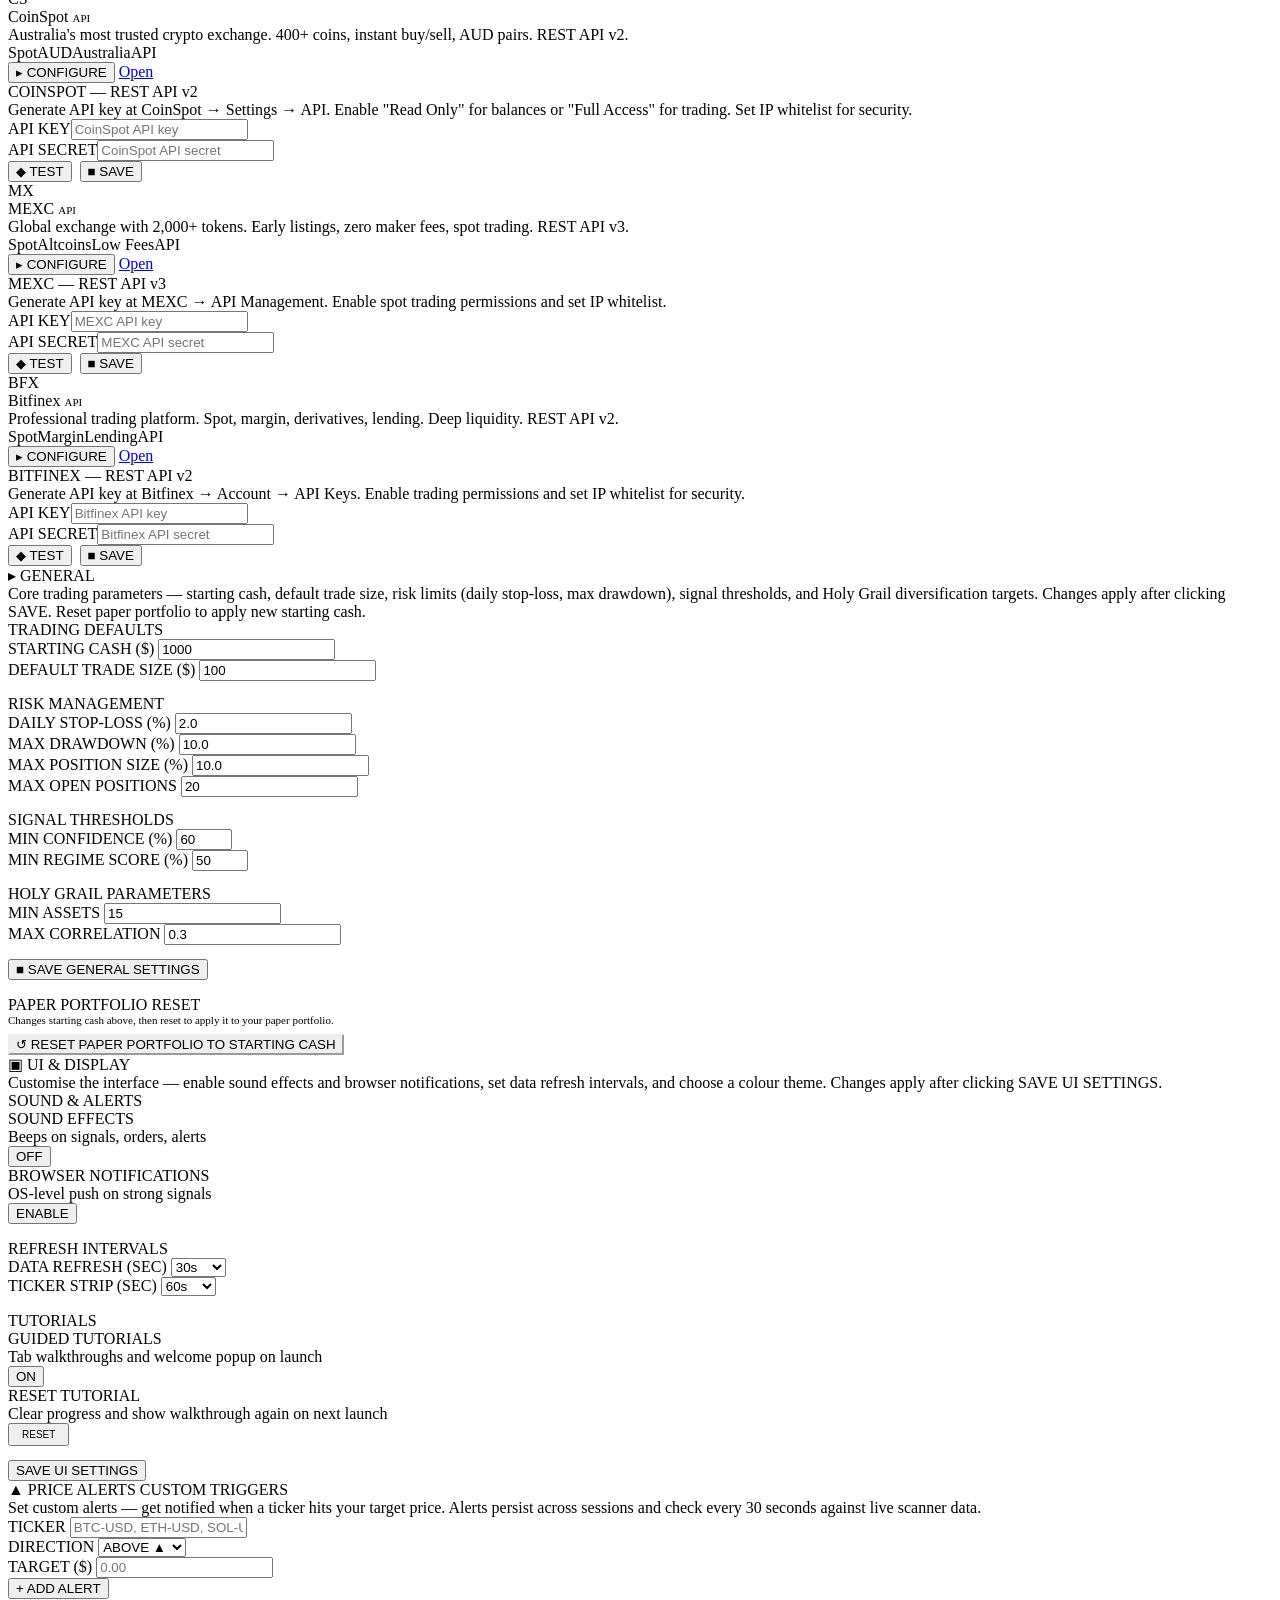
==== commit 83ac954e: "Add floating broke Rex image to PRO gate overlay Co-Authored-By: Claude Opus 4.6 <noreply@anthropic." ====
--- a/ui/index.html
+++ b/ui/index.html
@@ -1337,14 +1337,7 @@
       <!-- PRO LOCK OVERLAY -->
       <div class="pro-gate-overlay" id="proGateLive">
         <div class="pro-gate-card">
-          <div class="pro-gate-lock-ring">
-            <svg class="pro-gate-lock-icon" viewBox="0 0 24 24" width="48" height="48">
-              <rect class="lock-body" x="5" y="11" width="14" height="11" rx="2" fill="none" stroke="currentColor" stroke-width="1.5"/>
-              <path class="lock-shackle" d="M8 11V7a4 4 0 0 1 8 0v4" fill="none" stroke="currentColor" stroke-width="1.5" stroke-linecap="round"/>
-              <circle class="lock-keyhole" cx="12" cy="16" r="1.5" fill="currentColor"/>
-              <line class="lock-keyhole-slot" x1="12" y1="17.5" x2="12" y2="19" stroke="currentColor" stroke-width="1.5" stroke-linecap="round"/>
-            </svg>
-          </div>
+          <img src="/static/img/rex-broke.png" alt="Broke Rex" class="pro-gate-rex">
           <div class="pro-gate-badge">PRO</div>
           <h2 class="pro-gate-title">Whoa there, champion!</h2>
           <p class="pro-gate-text">
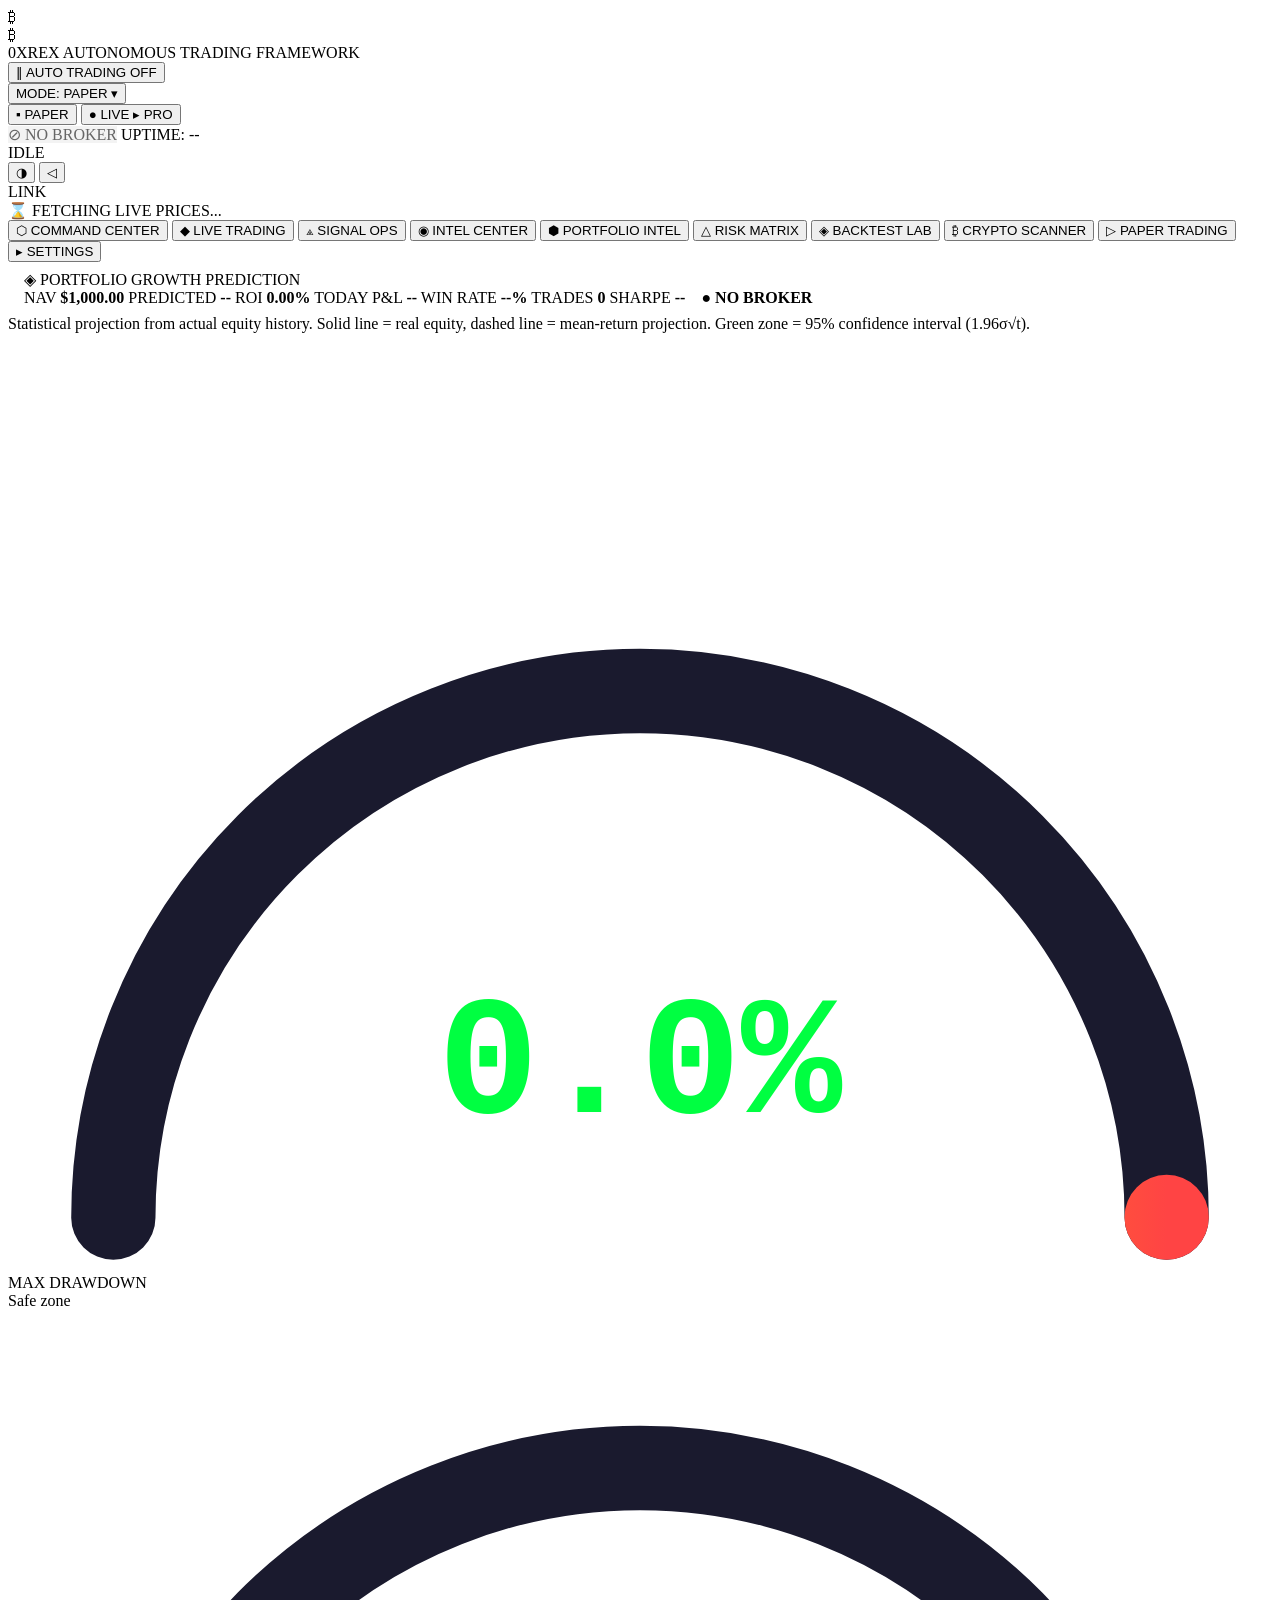
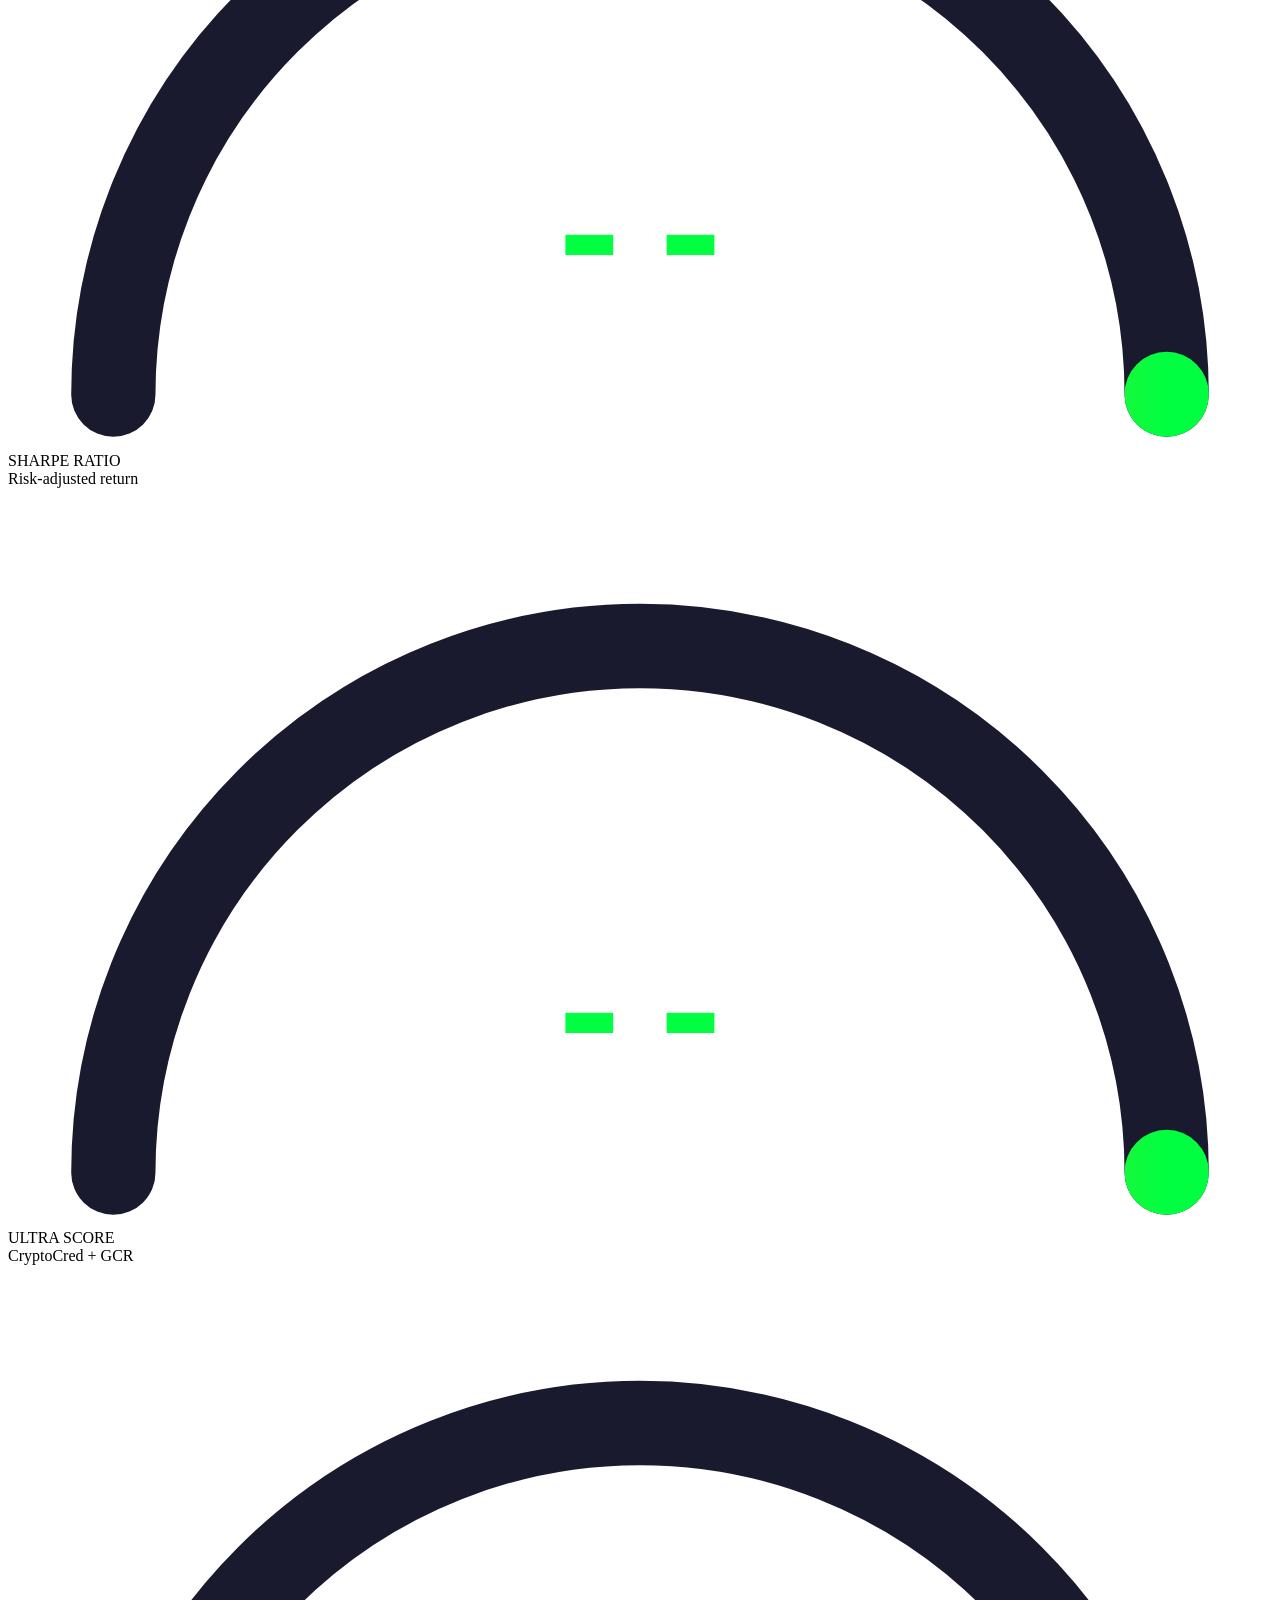
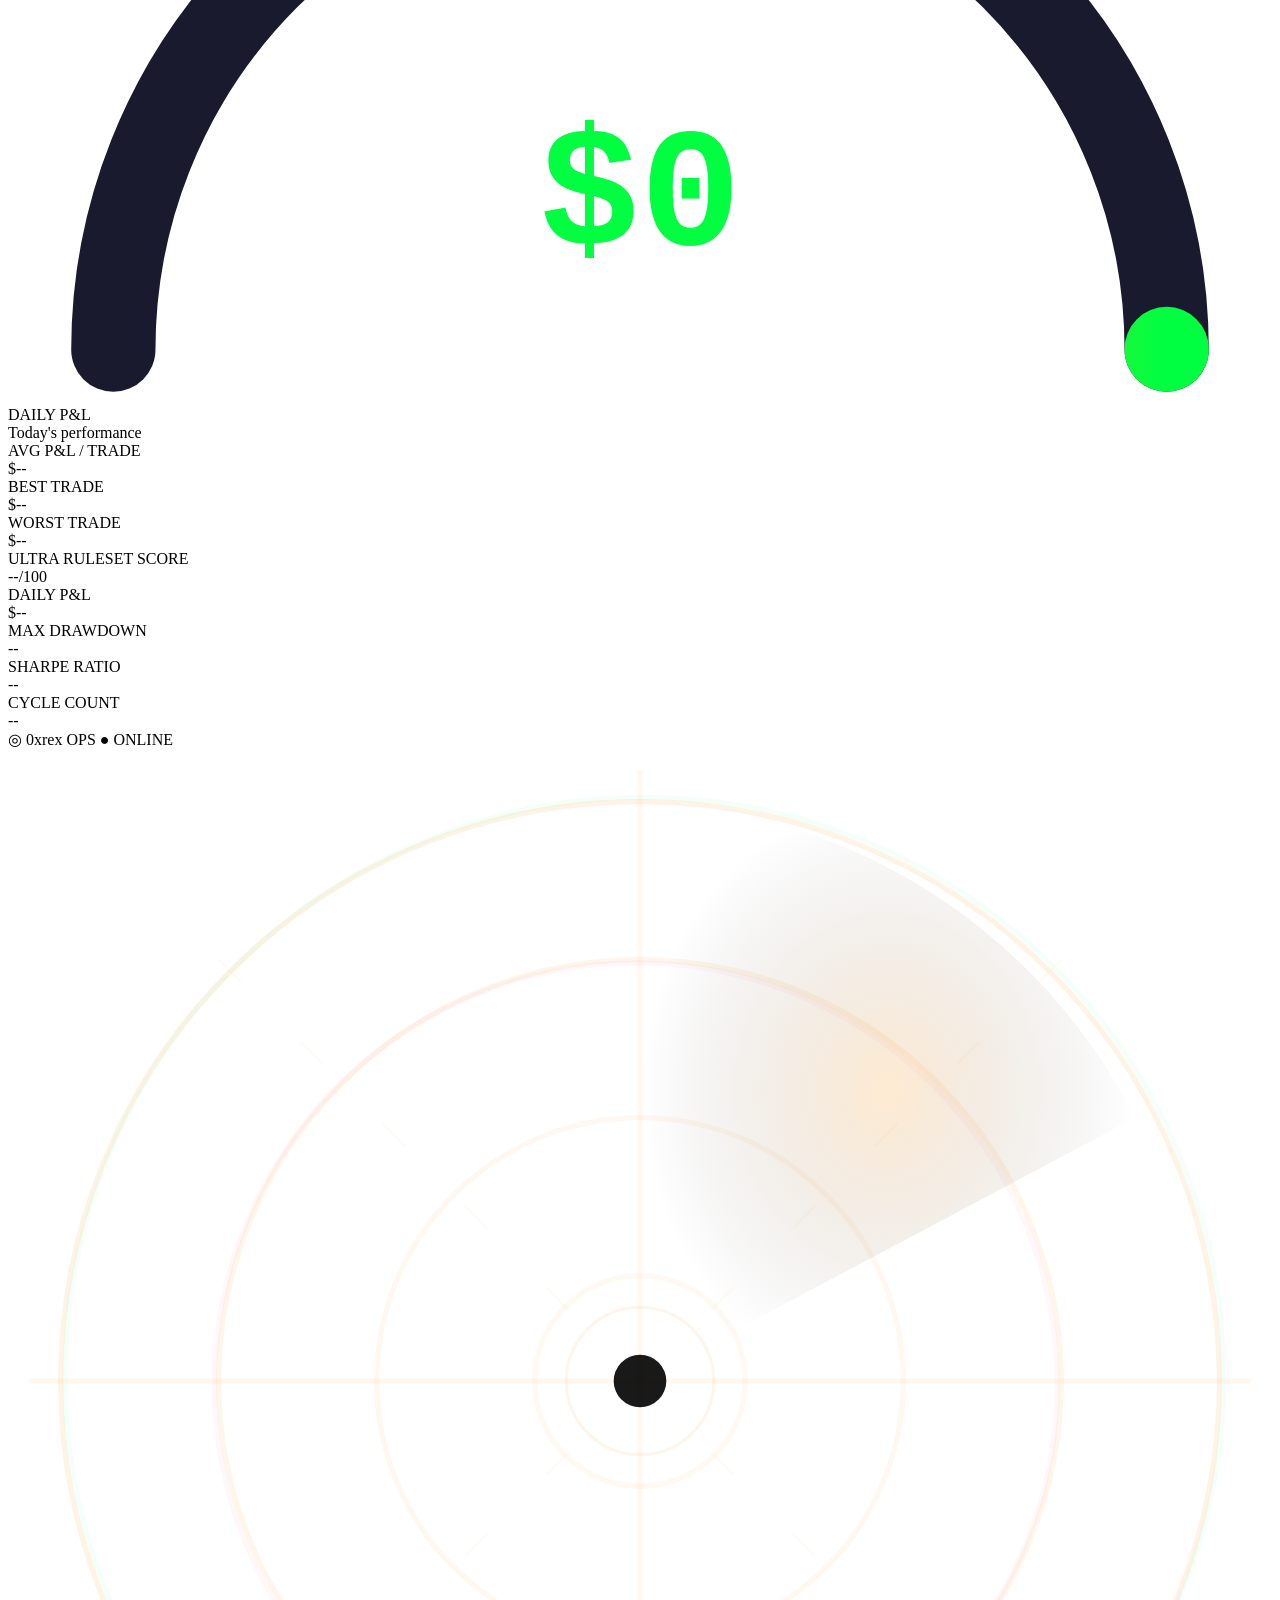
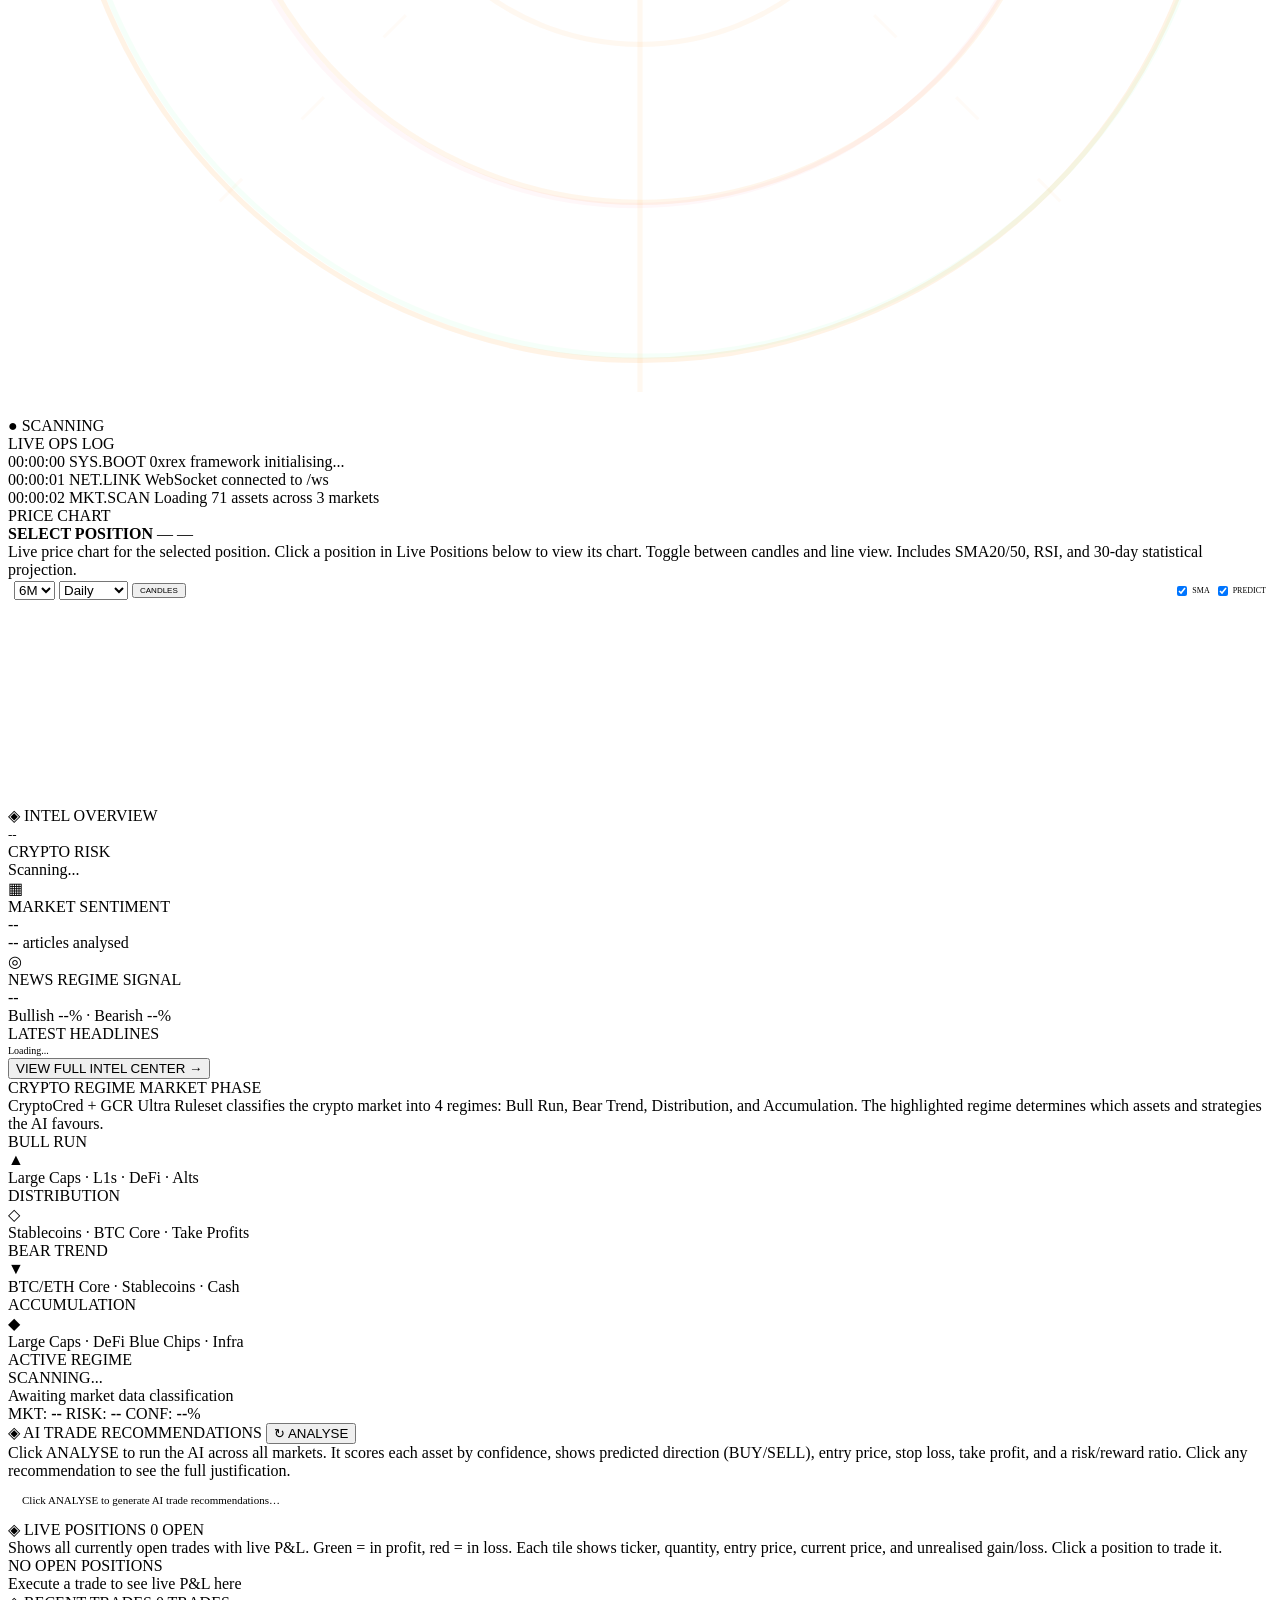
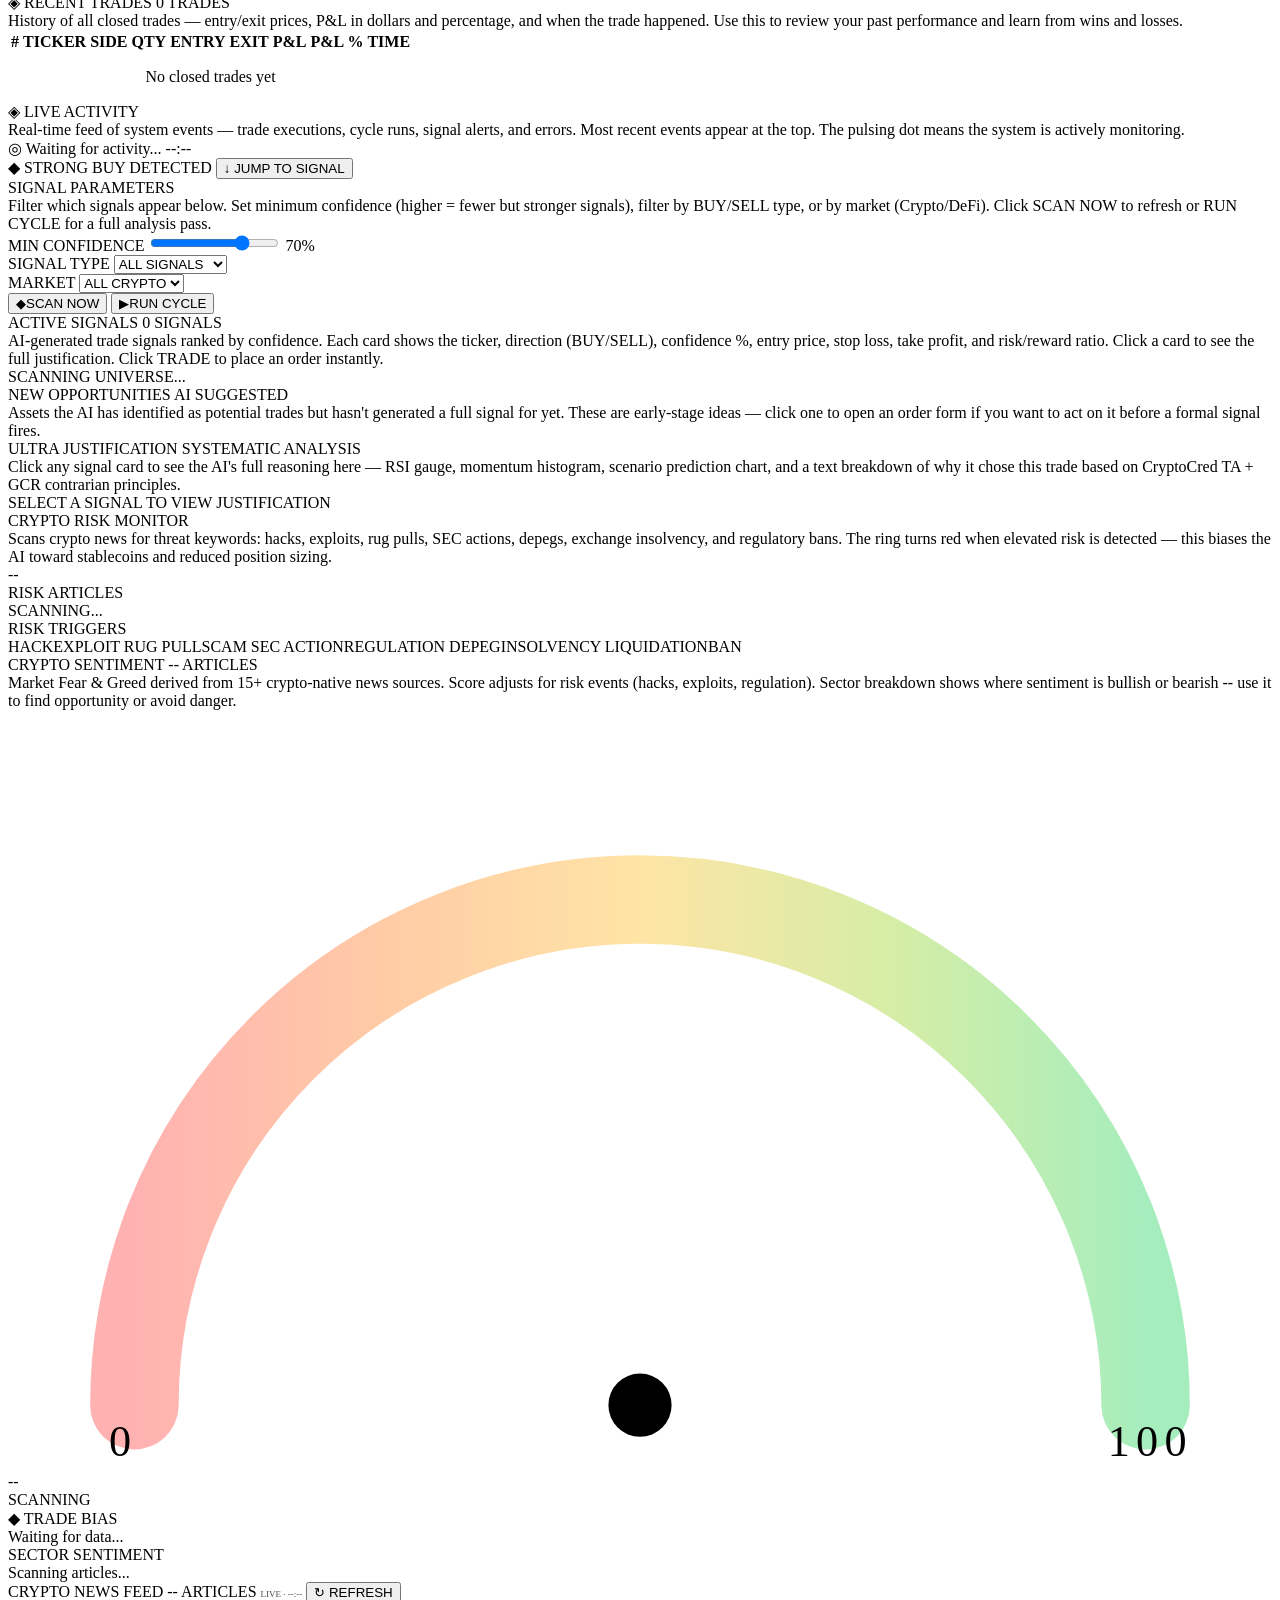
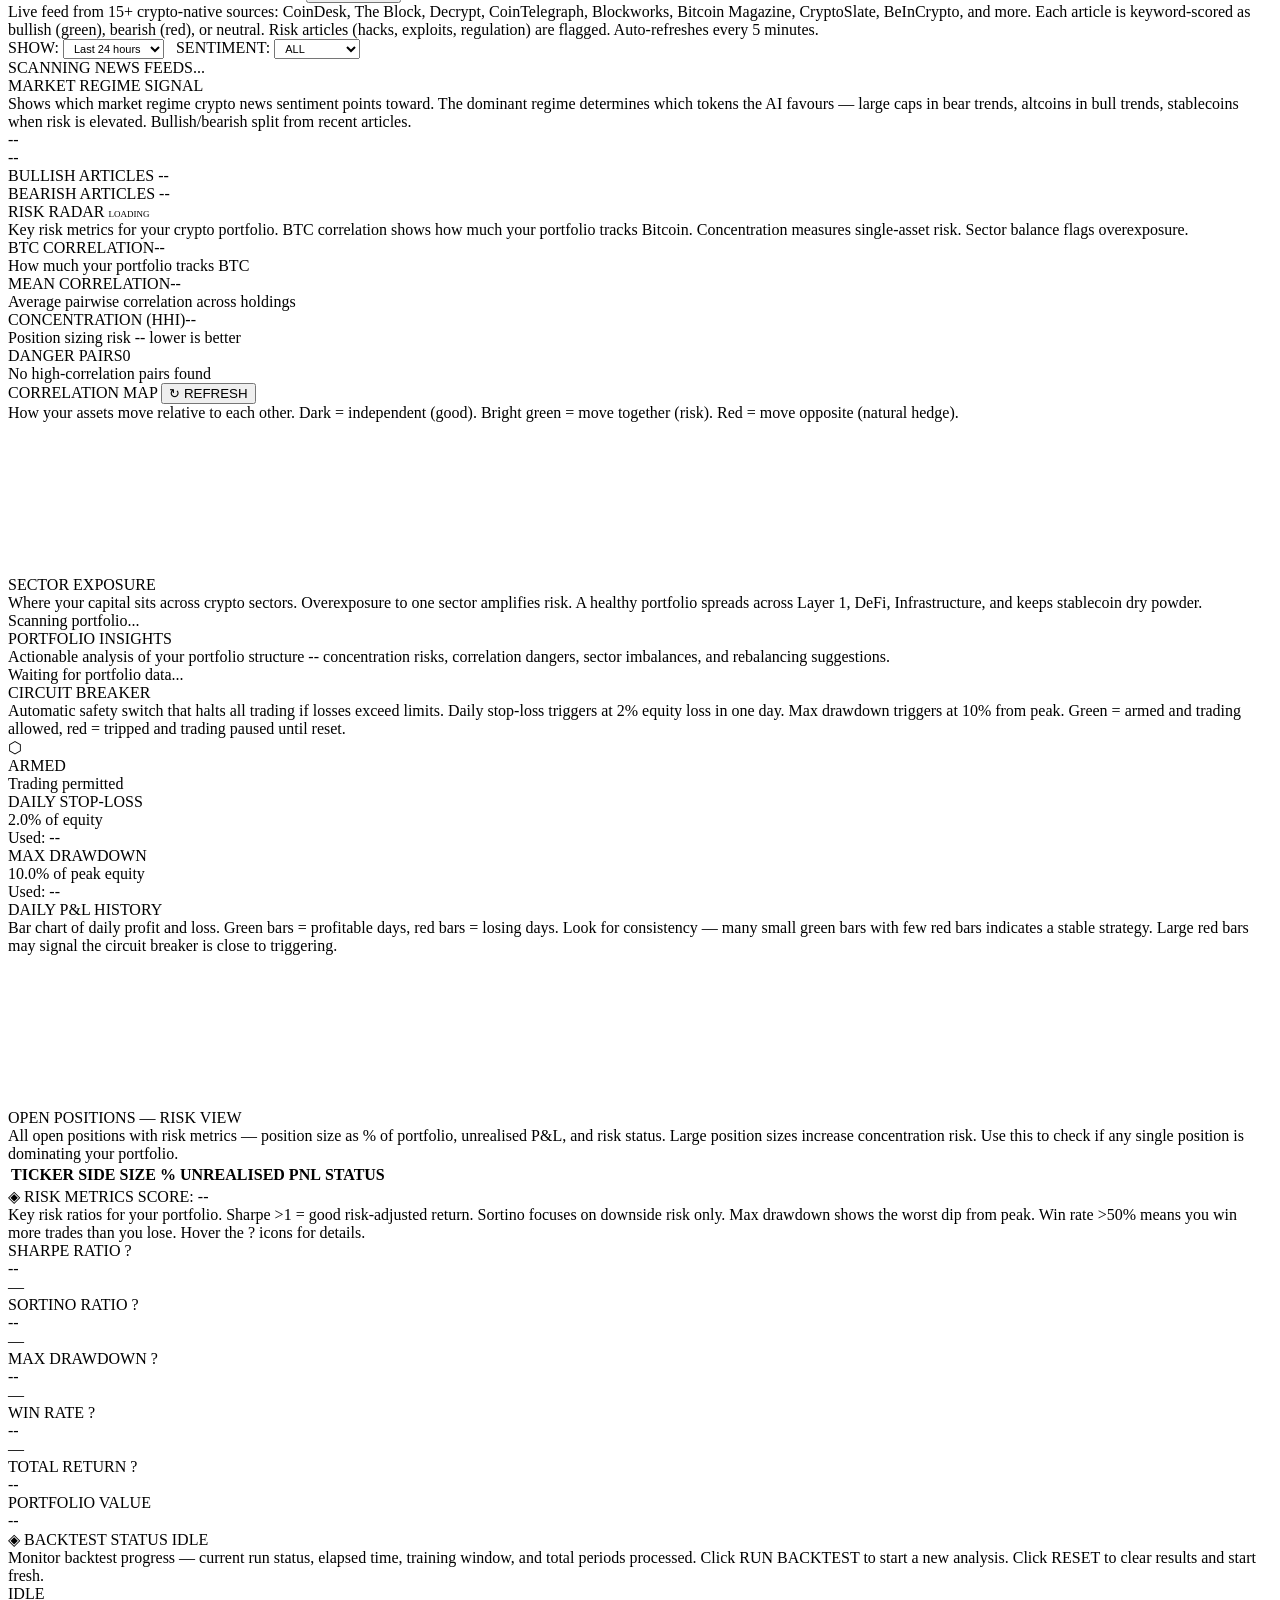
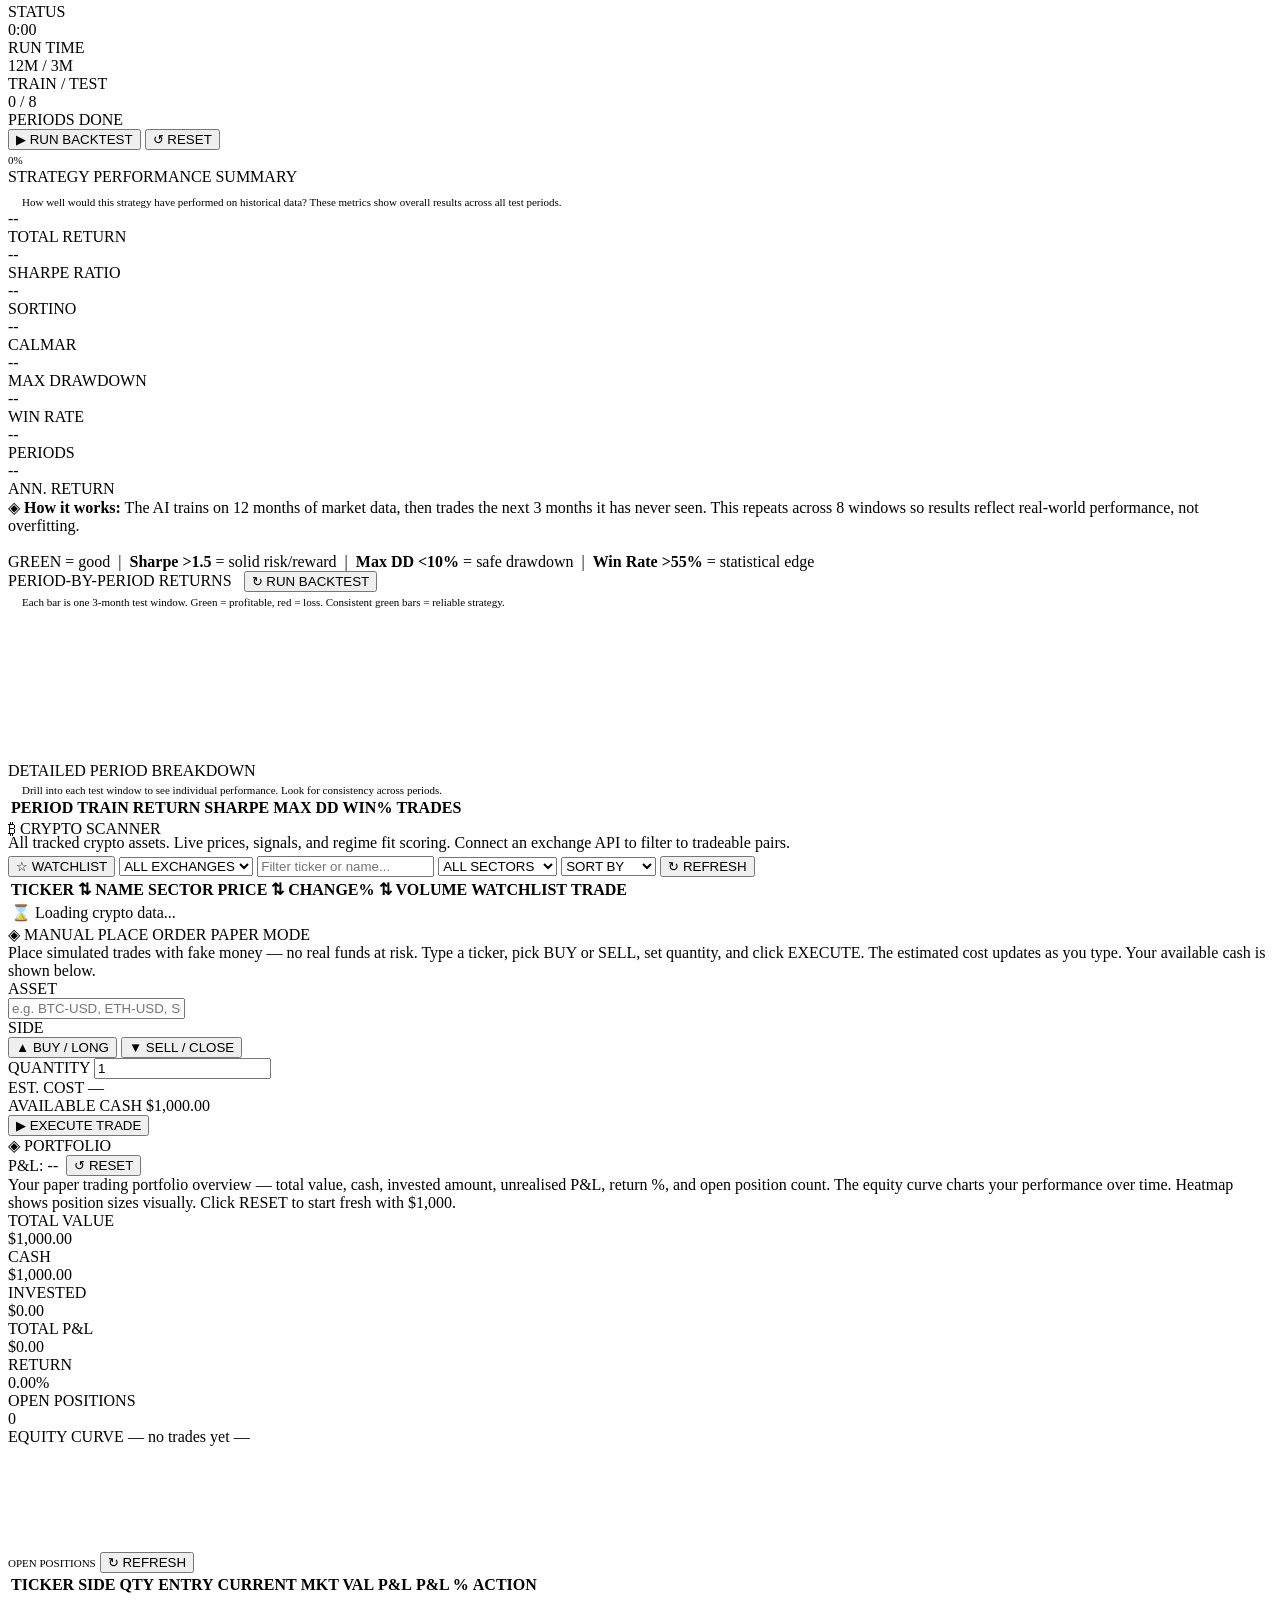
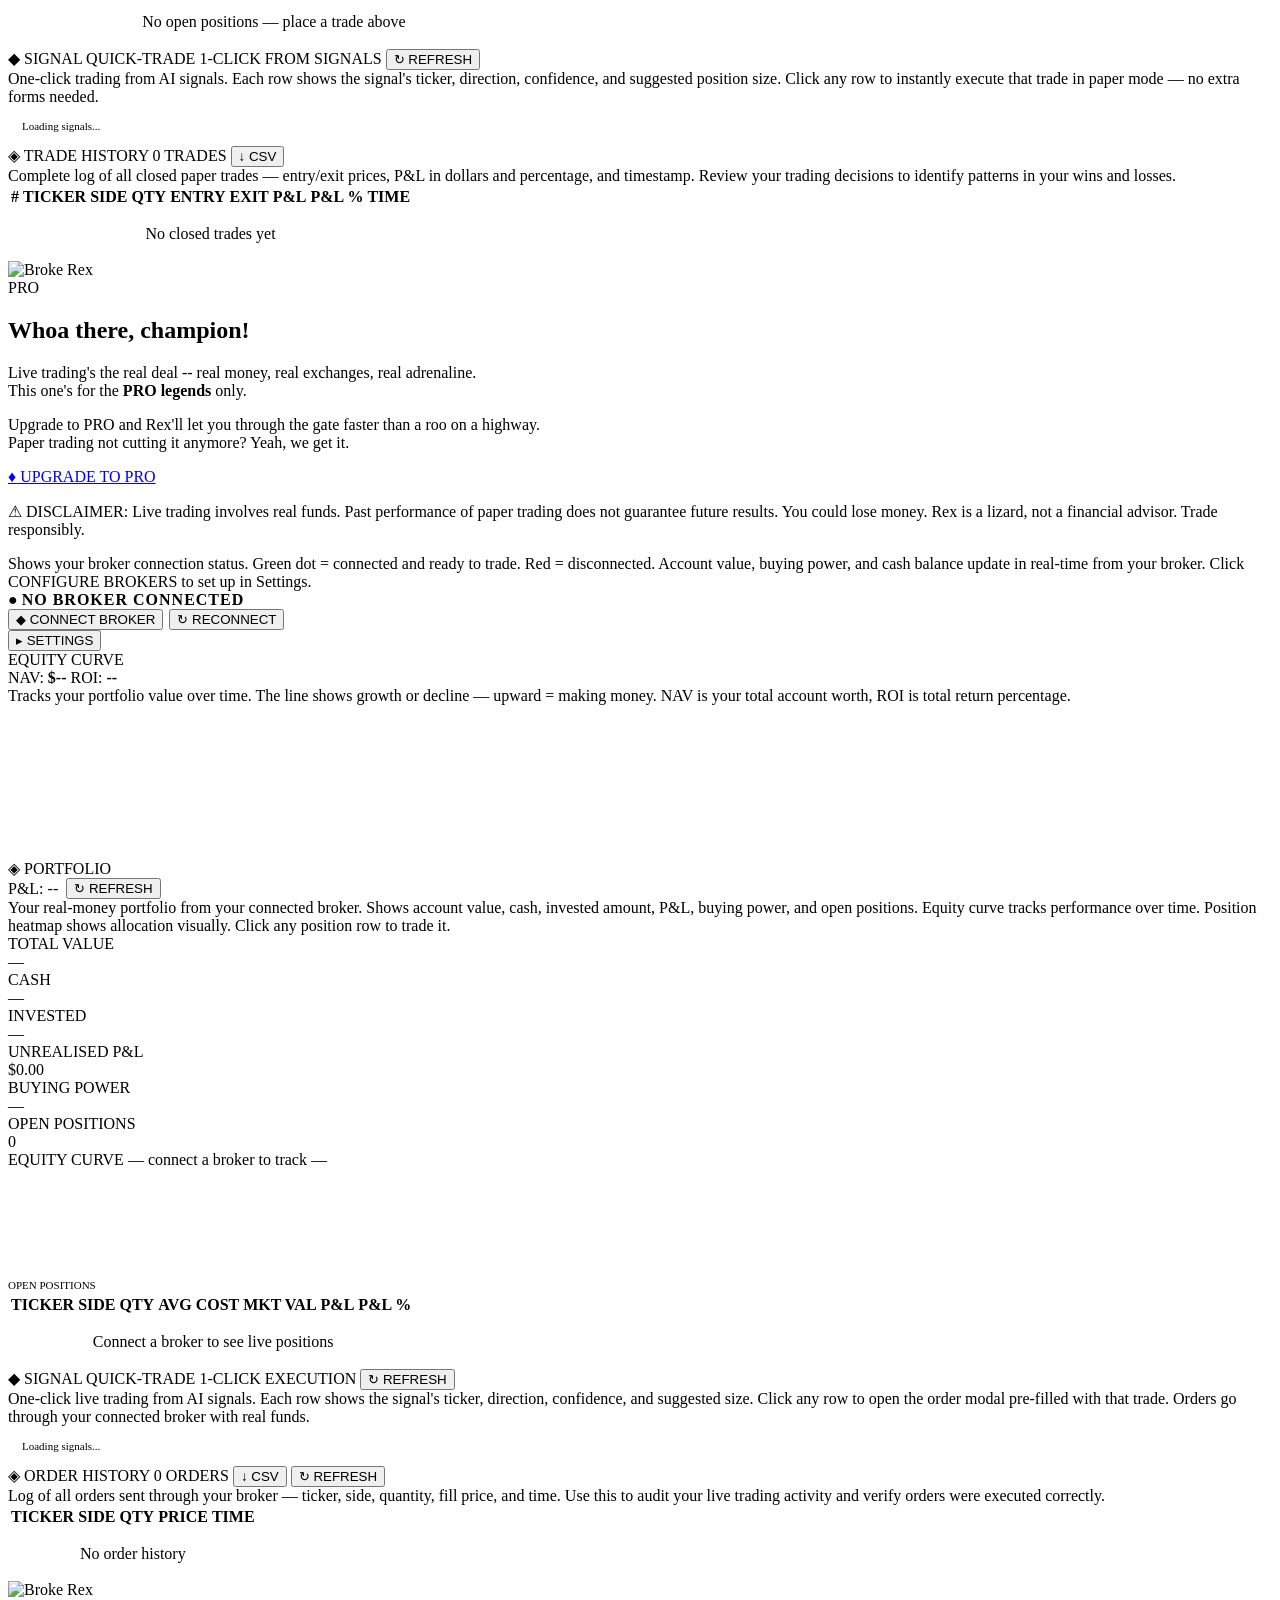
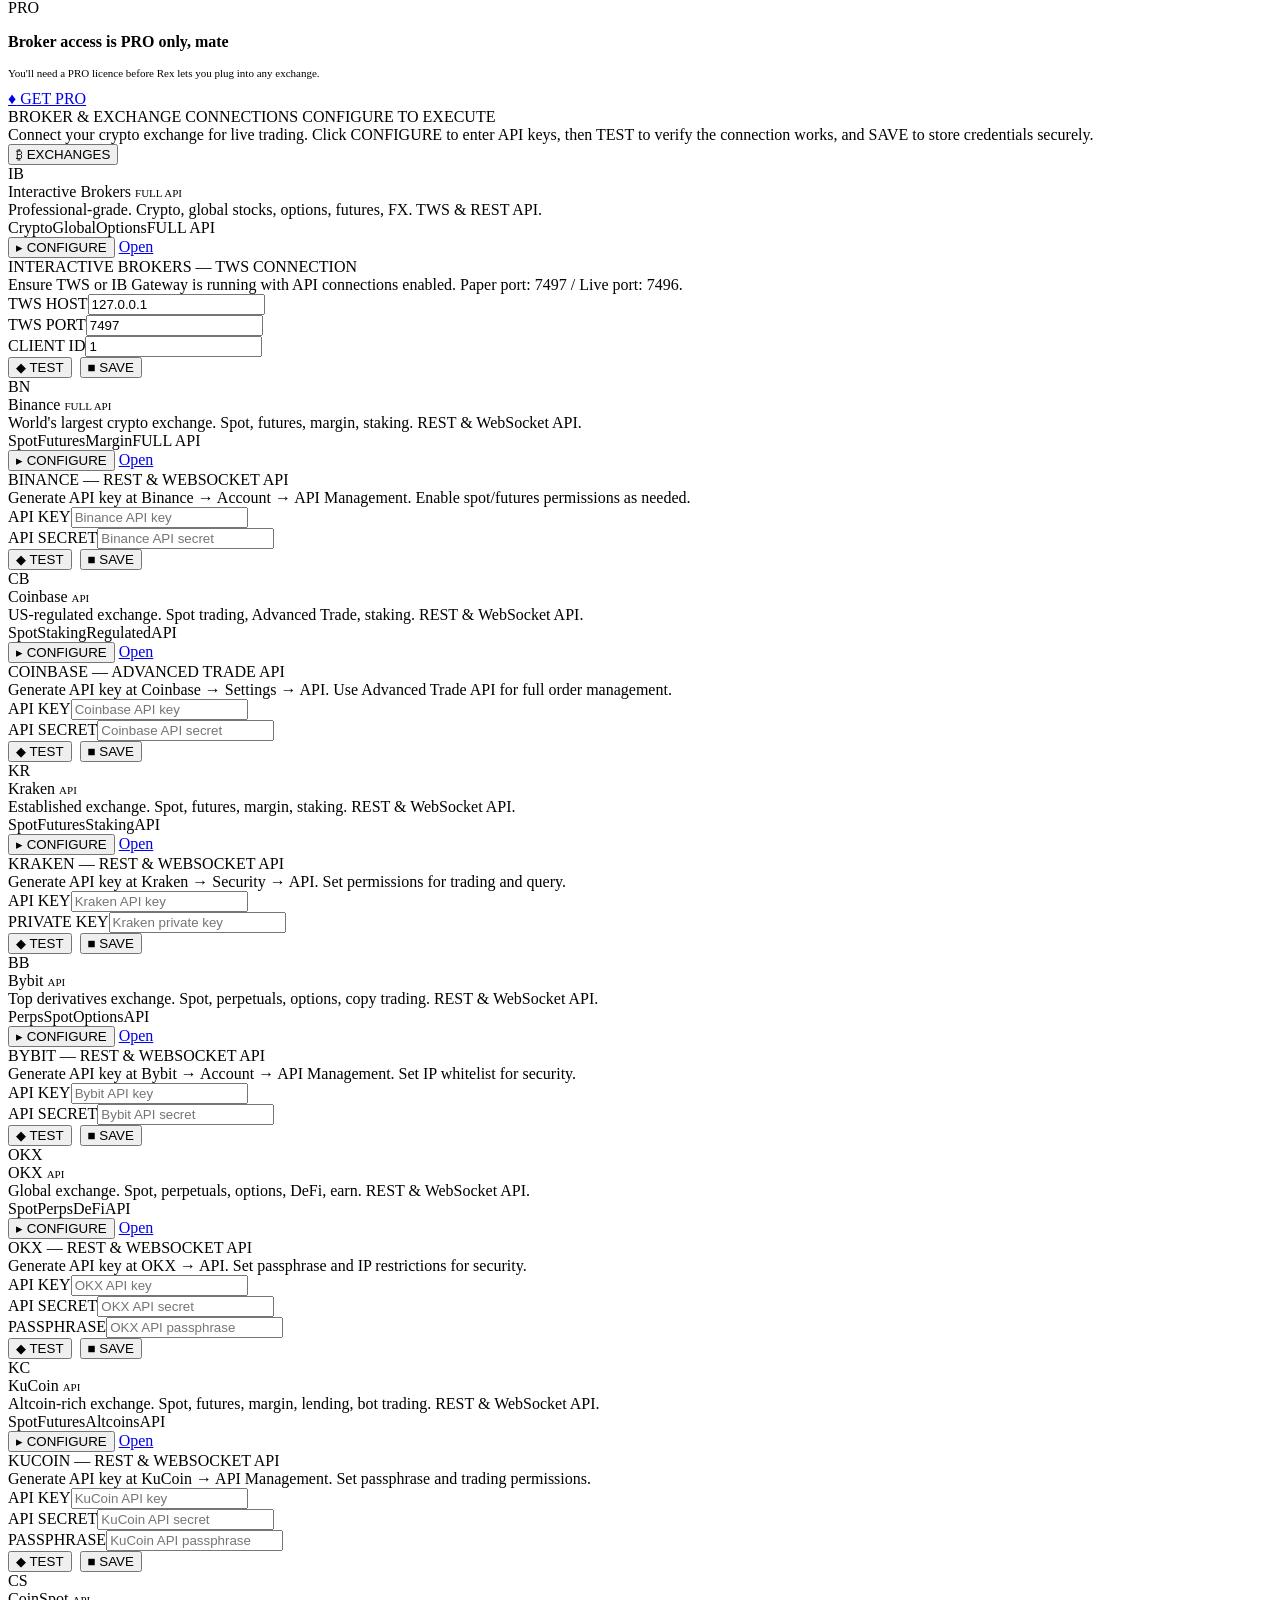
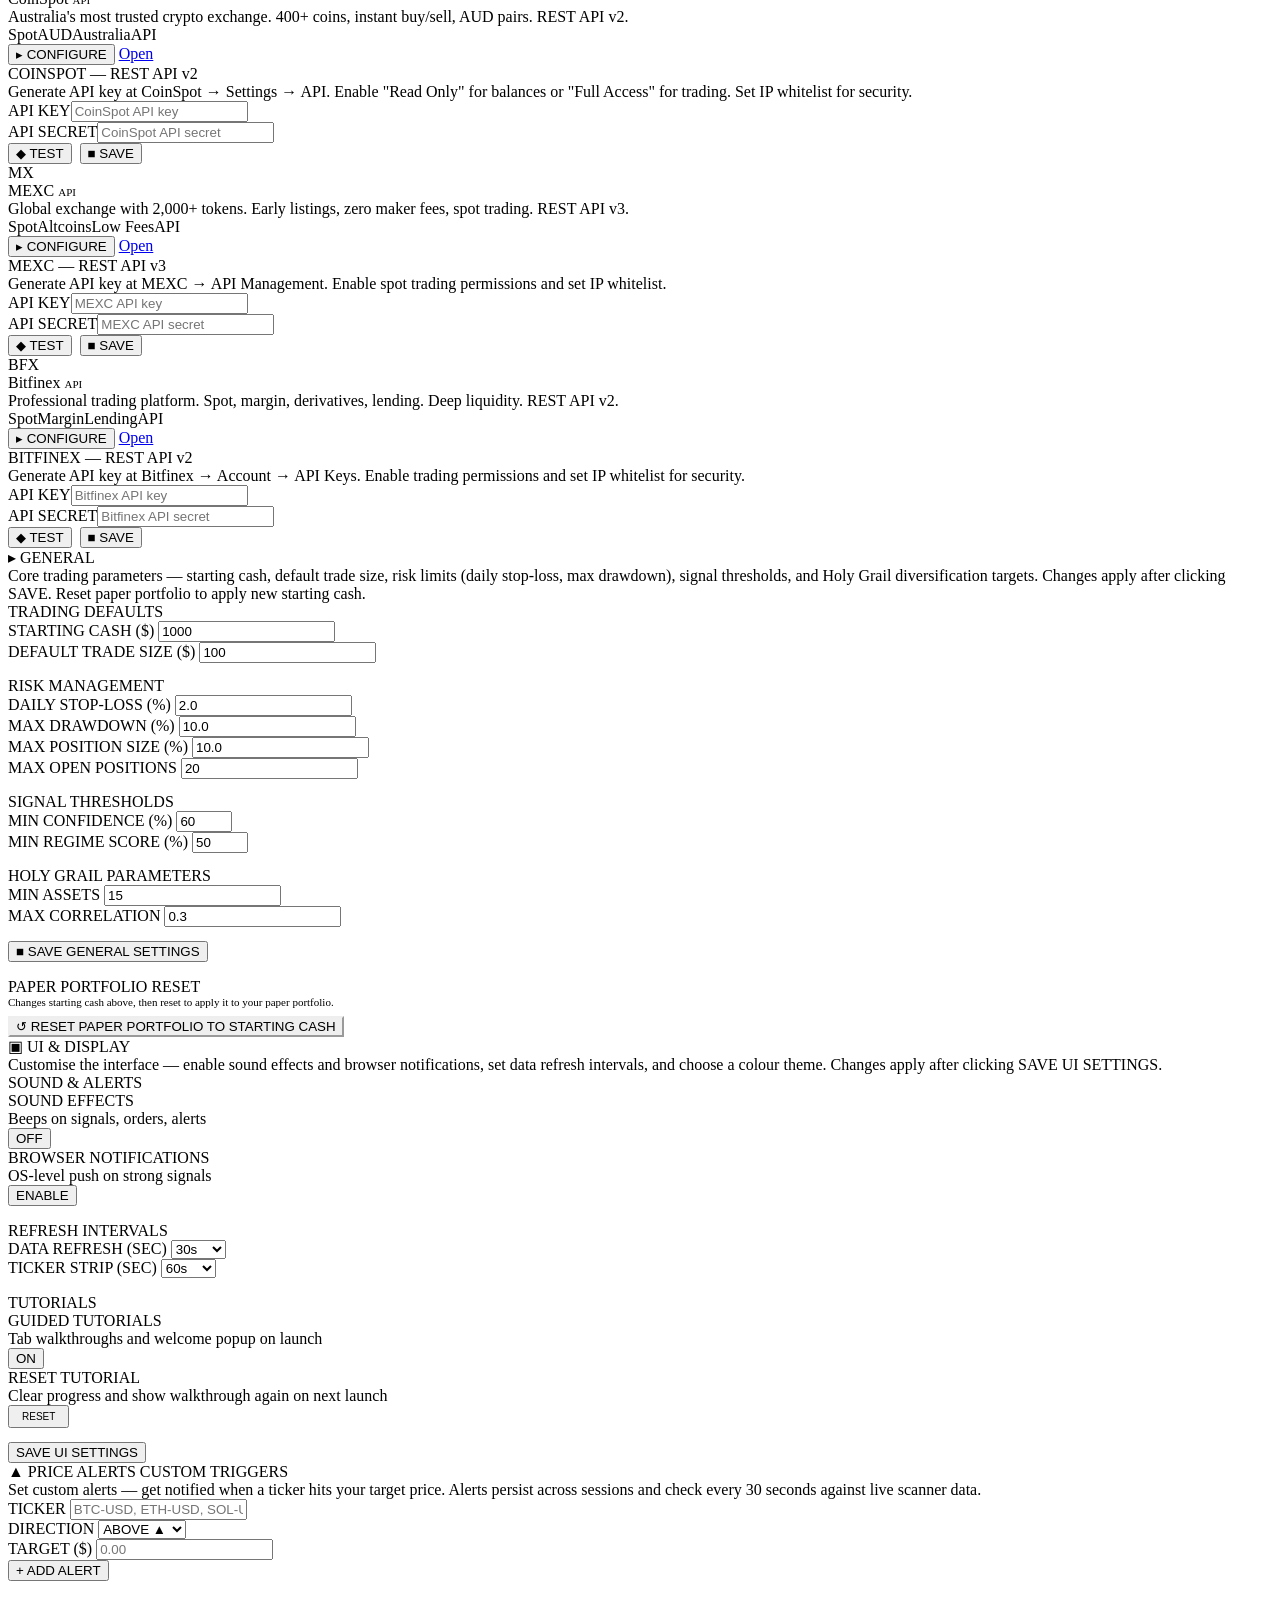
==== commit 8e2d0142: "Add floating broke Rex to broker settings PRO gate, remove fair dinkum Co-Authored-By: Claude Opus 4" ====
--- a/ui/index.html
+++ b/ui/index.html
@@ -1500,23 +1500,18 @@
         <div class="panel panel--brokers" style="grid-column: 1 / -1; grid-row: 1; position:relative;">
           <!-- PRO LOCK OVERLAY FOR BROKERS -->
           <div class="pro-gate-overlay pro-gate-overlay--inline" id="proGateBrokers">
-            <div class="pro-gate-card pro-gate-card--compact">
-              <div class="pro-gate-lock-ring pro-gate-lock-ring--sm">
-                <svg class="pro-gate-lock-icon" viewBox="0 0 24 24" width="32" height="32">
-                  <rect class="lock-body" x="5" y="11" width="14" height="11" rx="2" fill="none" stroke="currentColor" stroke-width="1.5"/>
-                  <path class="lock-shackle" d="M8 11V7a4 4 0 0 1 8 0v4" fill="none" stroke="currentColor" stroke-width="1.5" stroke-linecap="round"/>
-                  <circle class="lock-keyhole" cx="12" cy="16" r="1.5" fill="currentColor"/>
-                  <line class="lock-keyhole-slot" x1="12" y1="17.5" x2="12" y2="19" stroke="currentColor" stroke-width="1.5" stroke-linecap="round"/>
-                </svg>
-              </div>
-              <div class="pro-gate-badge">PRO</div>
-              <h3 class="pro-gate-title" style="font-size:16px">Broker access is PRO only, mate</h3>
-              <p class="pro-gate-text" style="font-size:11px">
-                You'll need a PRO licence before Rex lets you plug into any exchange. Fair dinkum.
-              </p>
-              <a href="https://0xrex.one/portal.html" target="_blank" class="pro-gate-btn pro-gate-btn--sm">
-                <span class="pro-gate-btn-icon">&#9830;</span> GET PRO
-              </a>
+            <div class="pro-gate-card pro-gate-card--compact pro-gate-card--row">
+              <img src="/static/img/rex-broke.png" alt="Broke Rex" class="pro-gate-rex pro-gate-rex--side">
+              <div class="pro-gate-card-body">
+                <div class="pro-gate-badge">PRO</div>
+                <h3 class="pro-gate-title" style="font-size:16px">Broker access is PRO only, mate</h3>
+                <p class="pro-gate-text" style="font-size:11px">
+                  You'll need a PRO licence before Rex lets you plug into any exchange.
+                </p>
+                <a href="https://0xrex.one/portal.html" target="_blank" class="pro-gate-btn pro-gate-btn--sm">
+                  <span class="pro-gate-btn-icon">&#9830;</span> GET PRO
+                </a>
+              </div>
             </div>
           </div>
           <div class="panel-header">
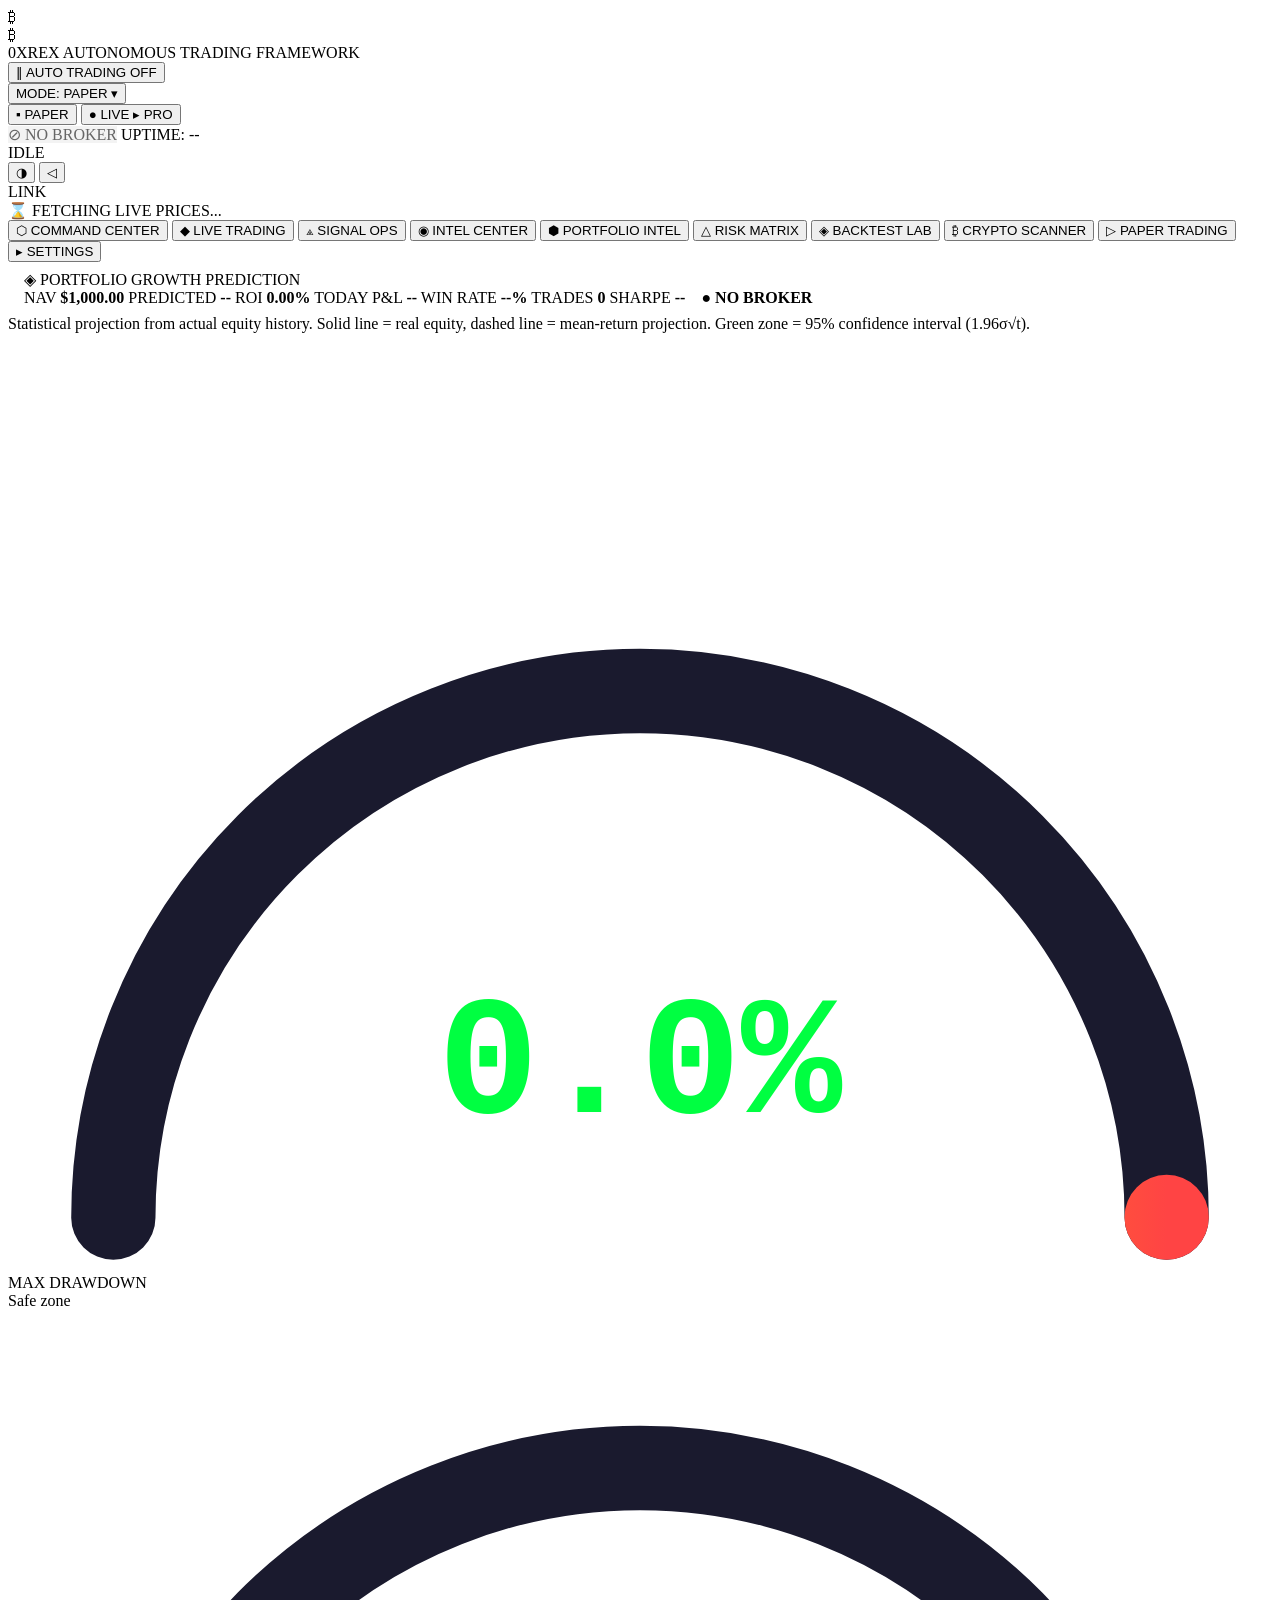
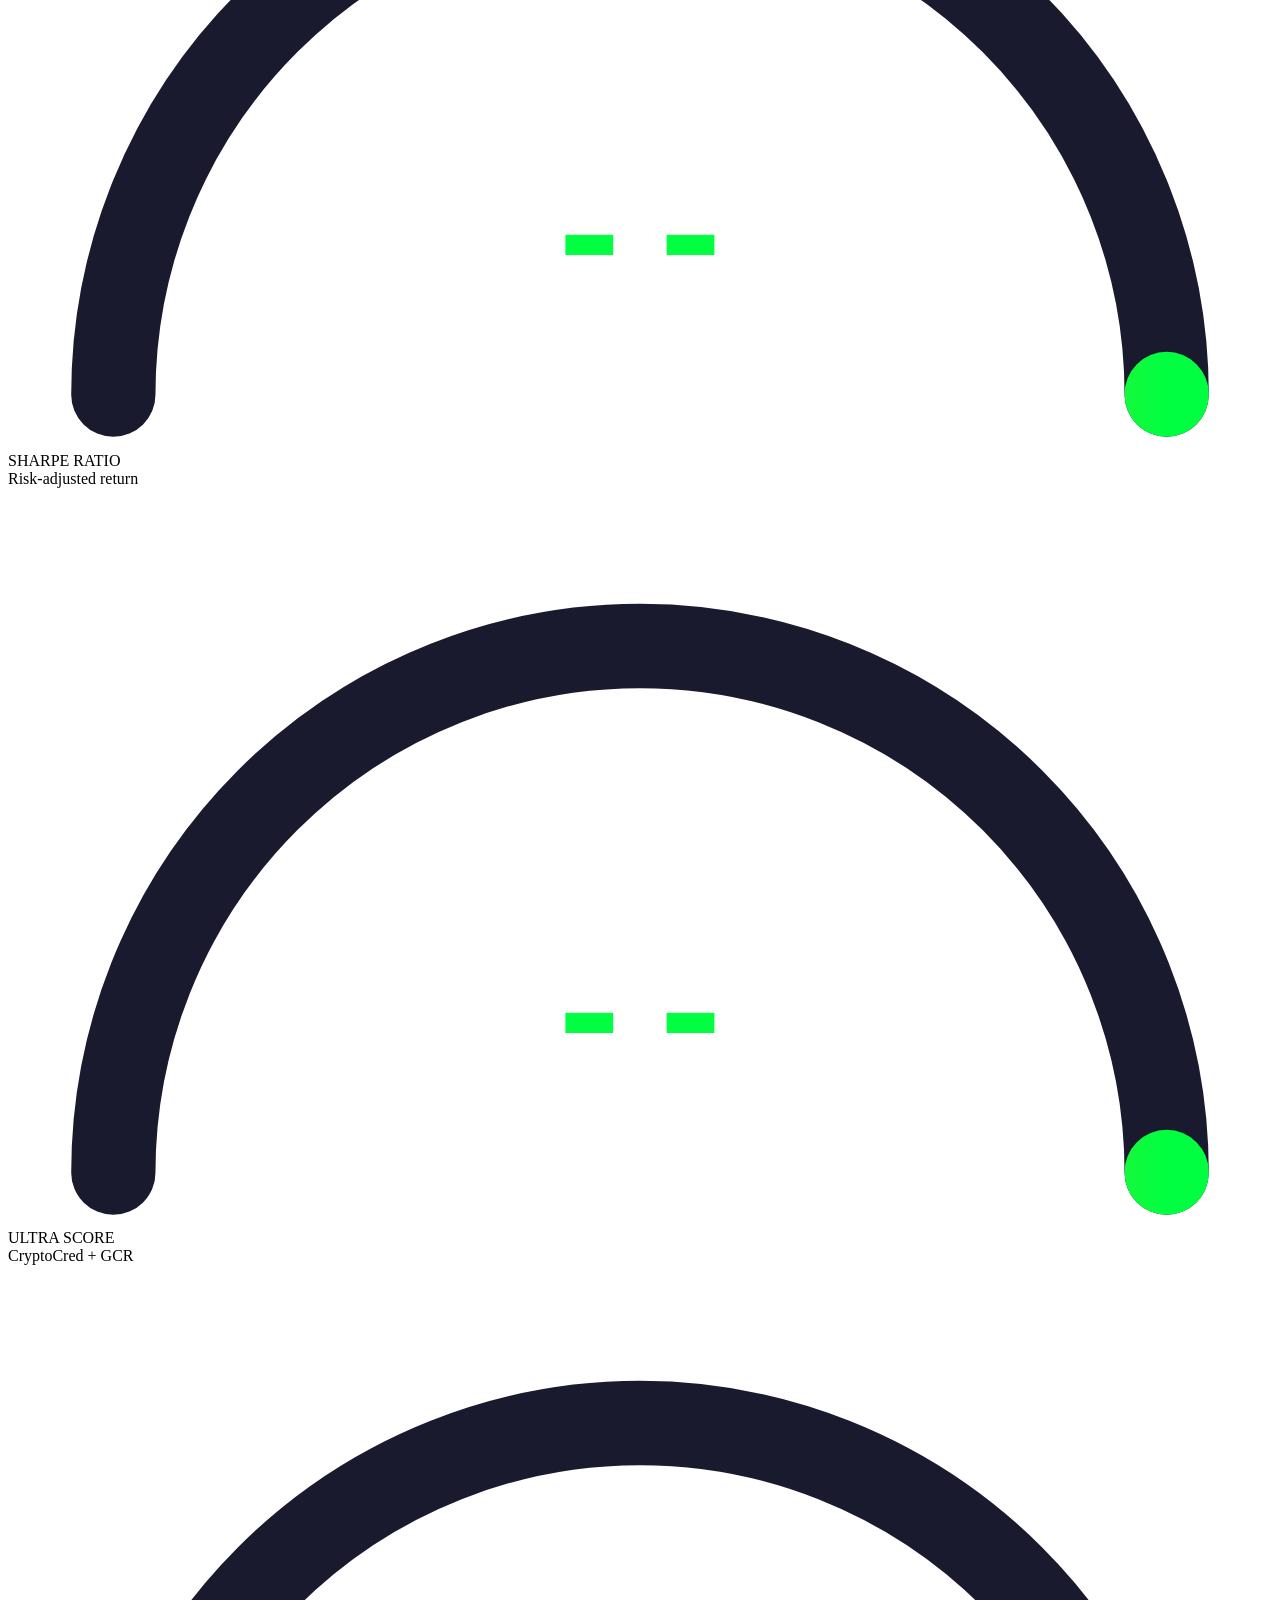
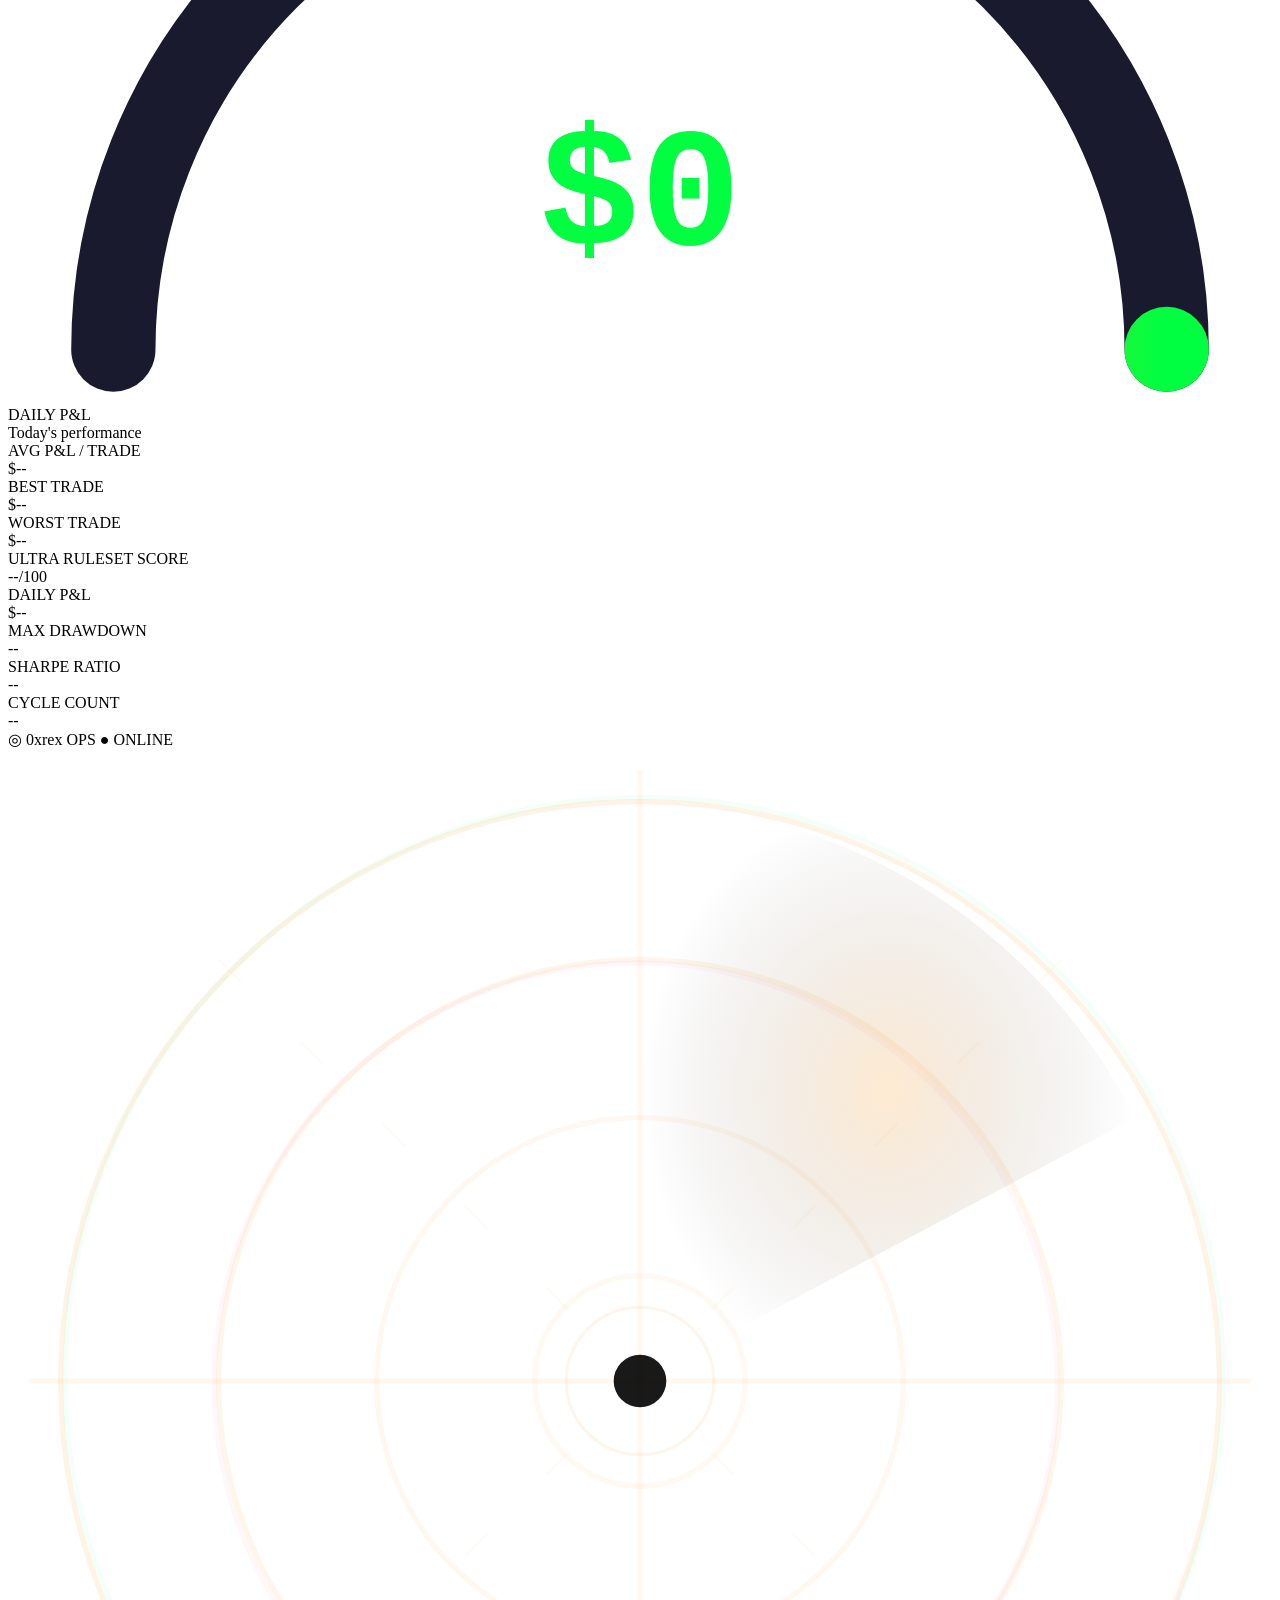
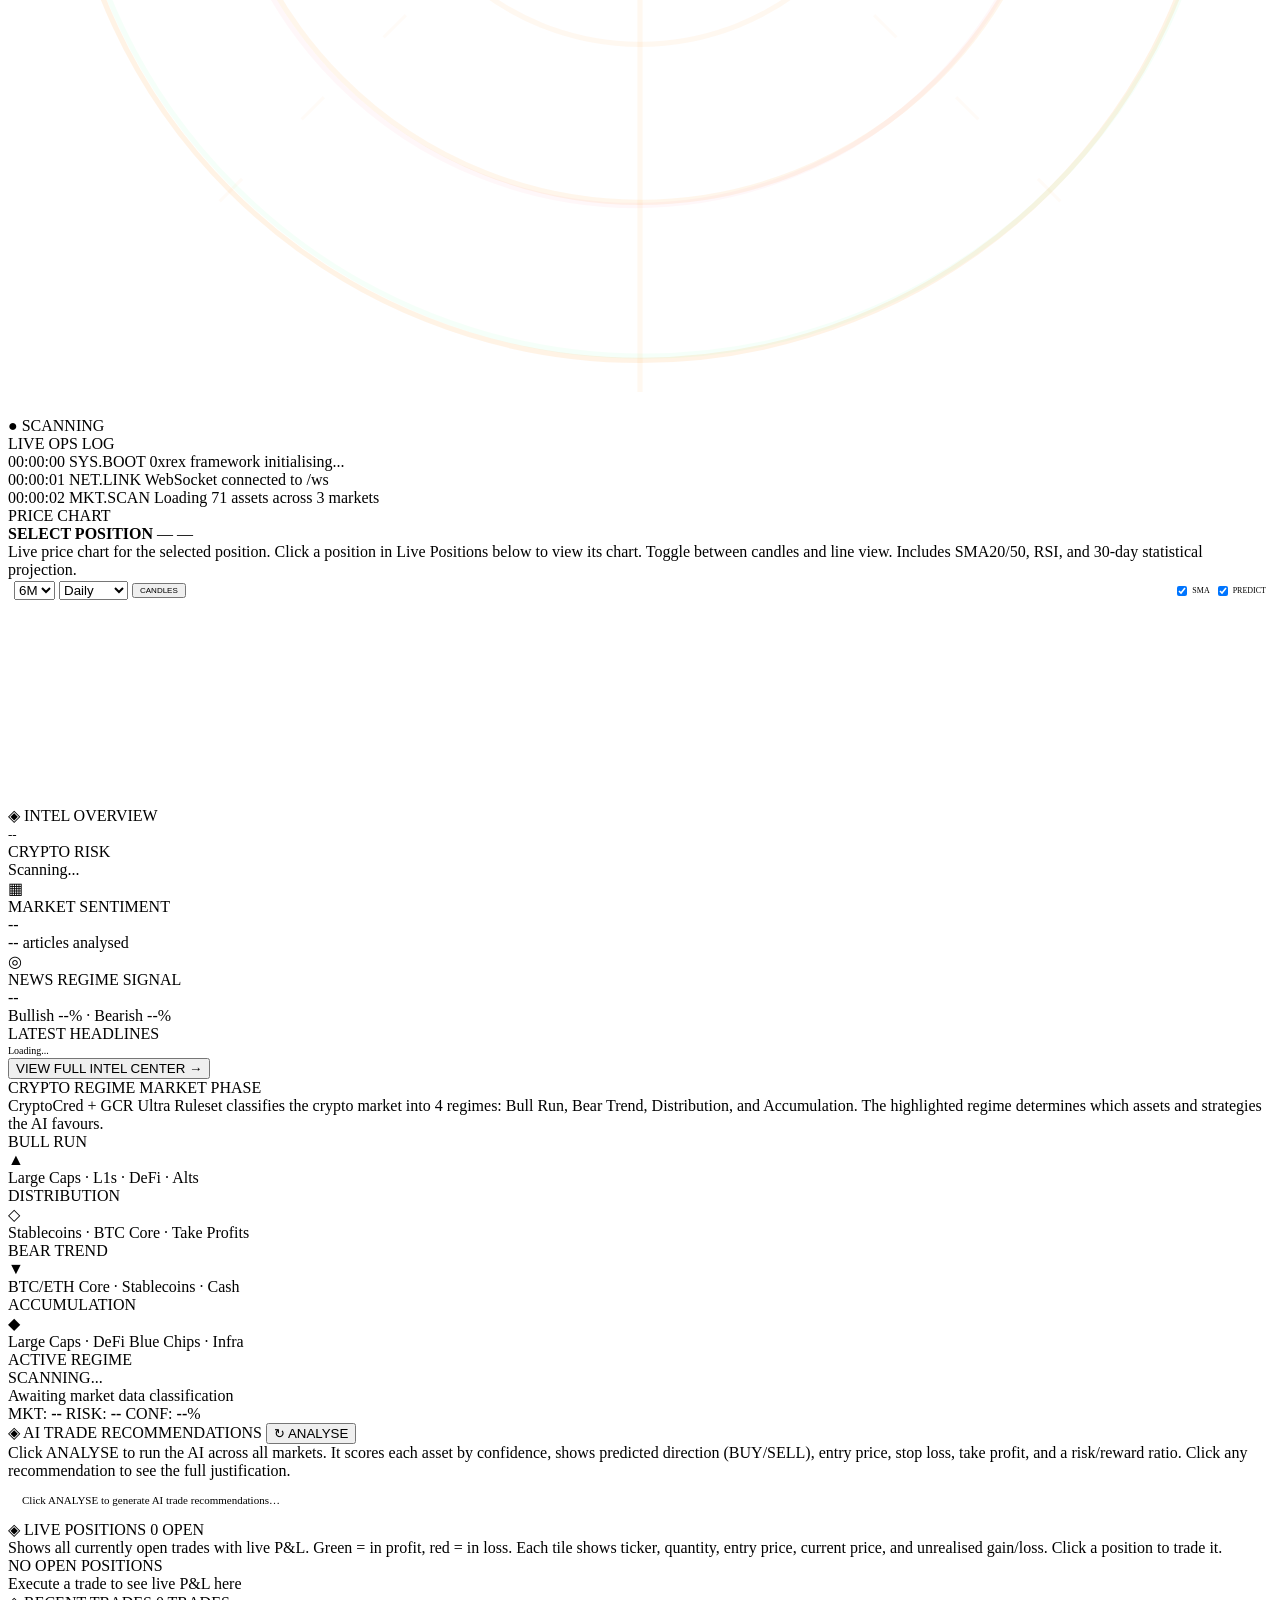
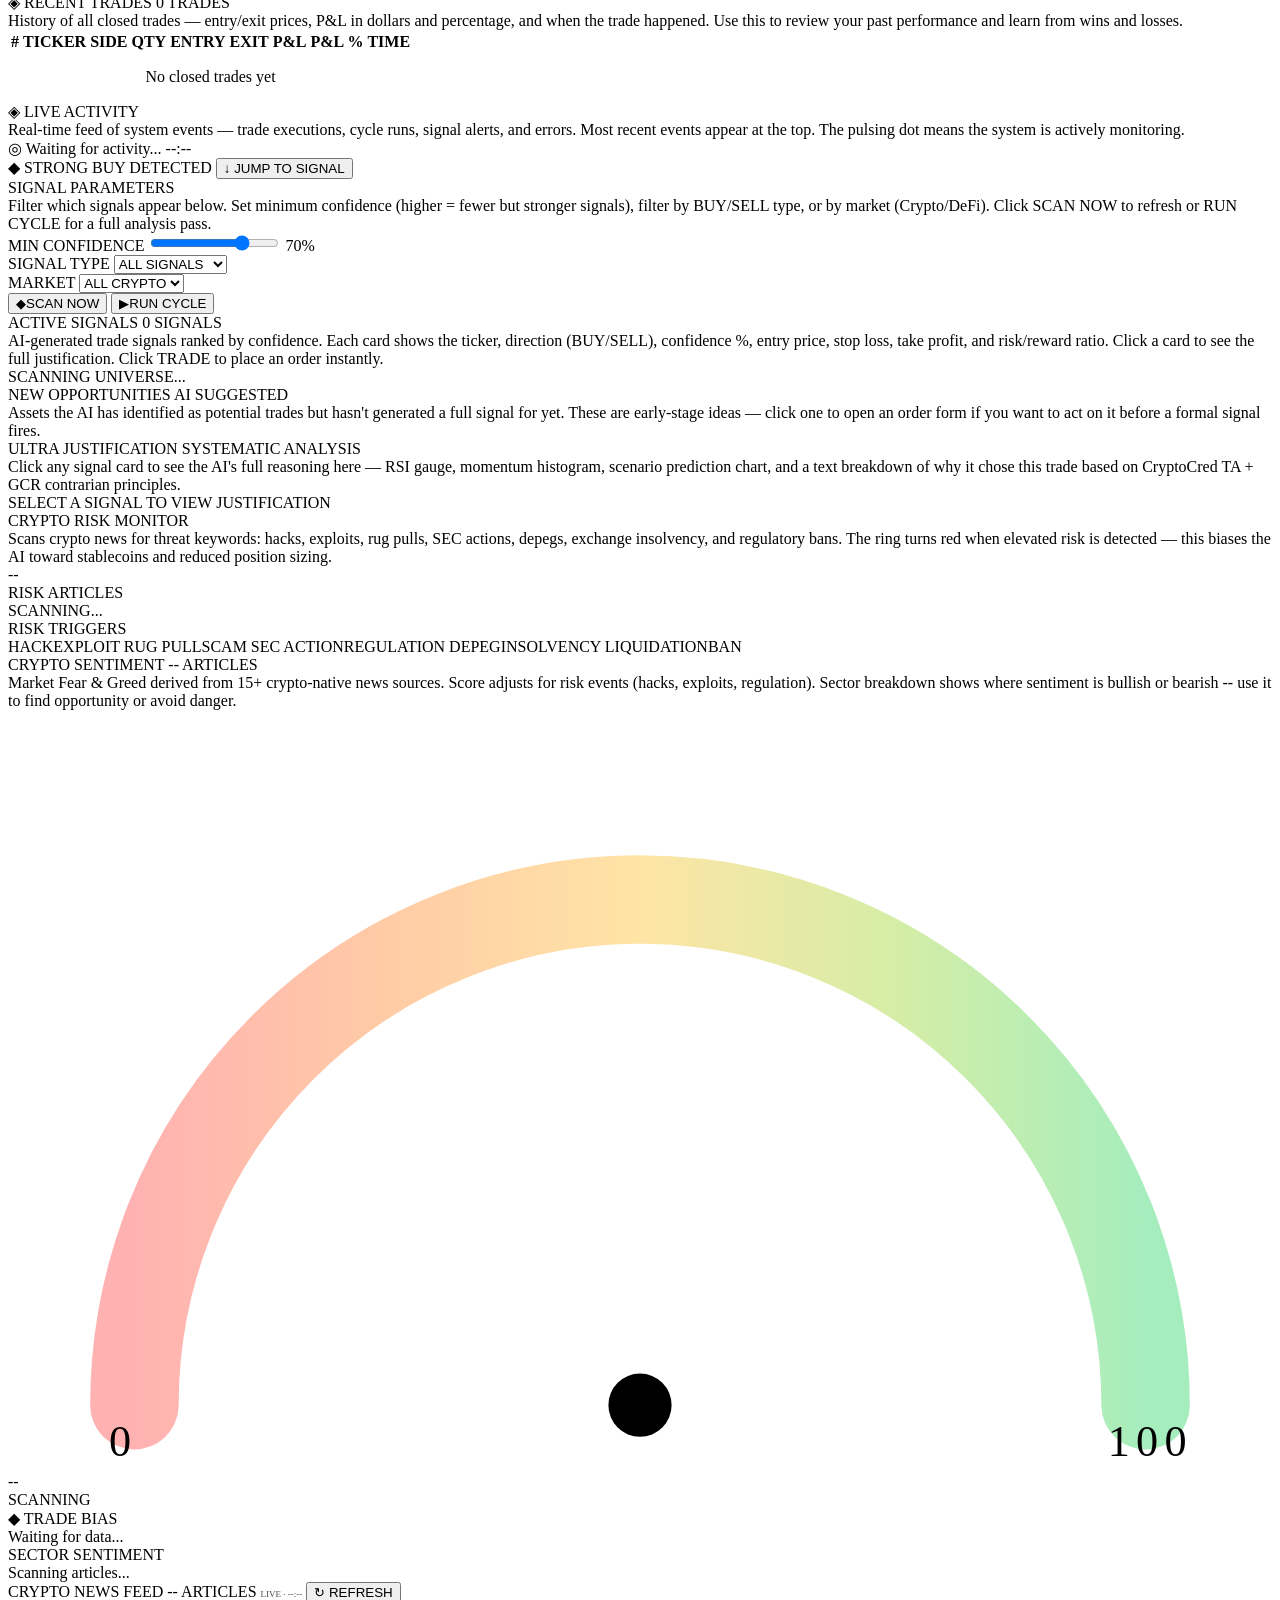
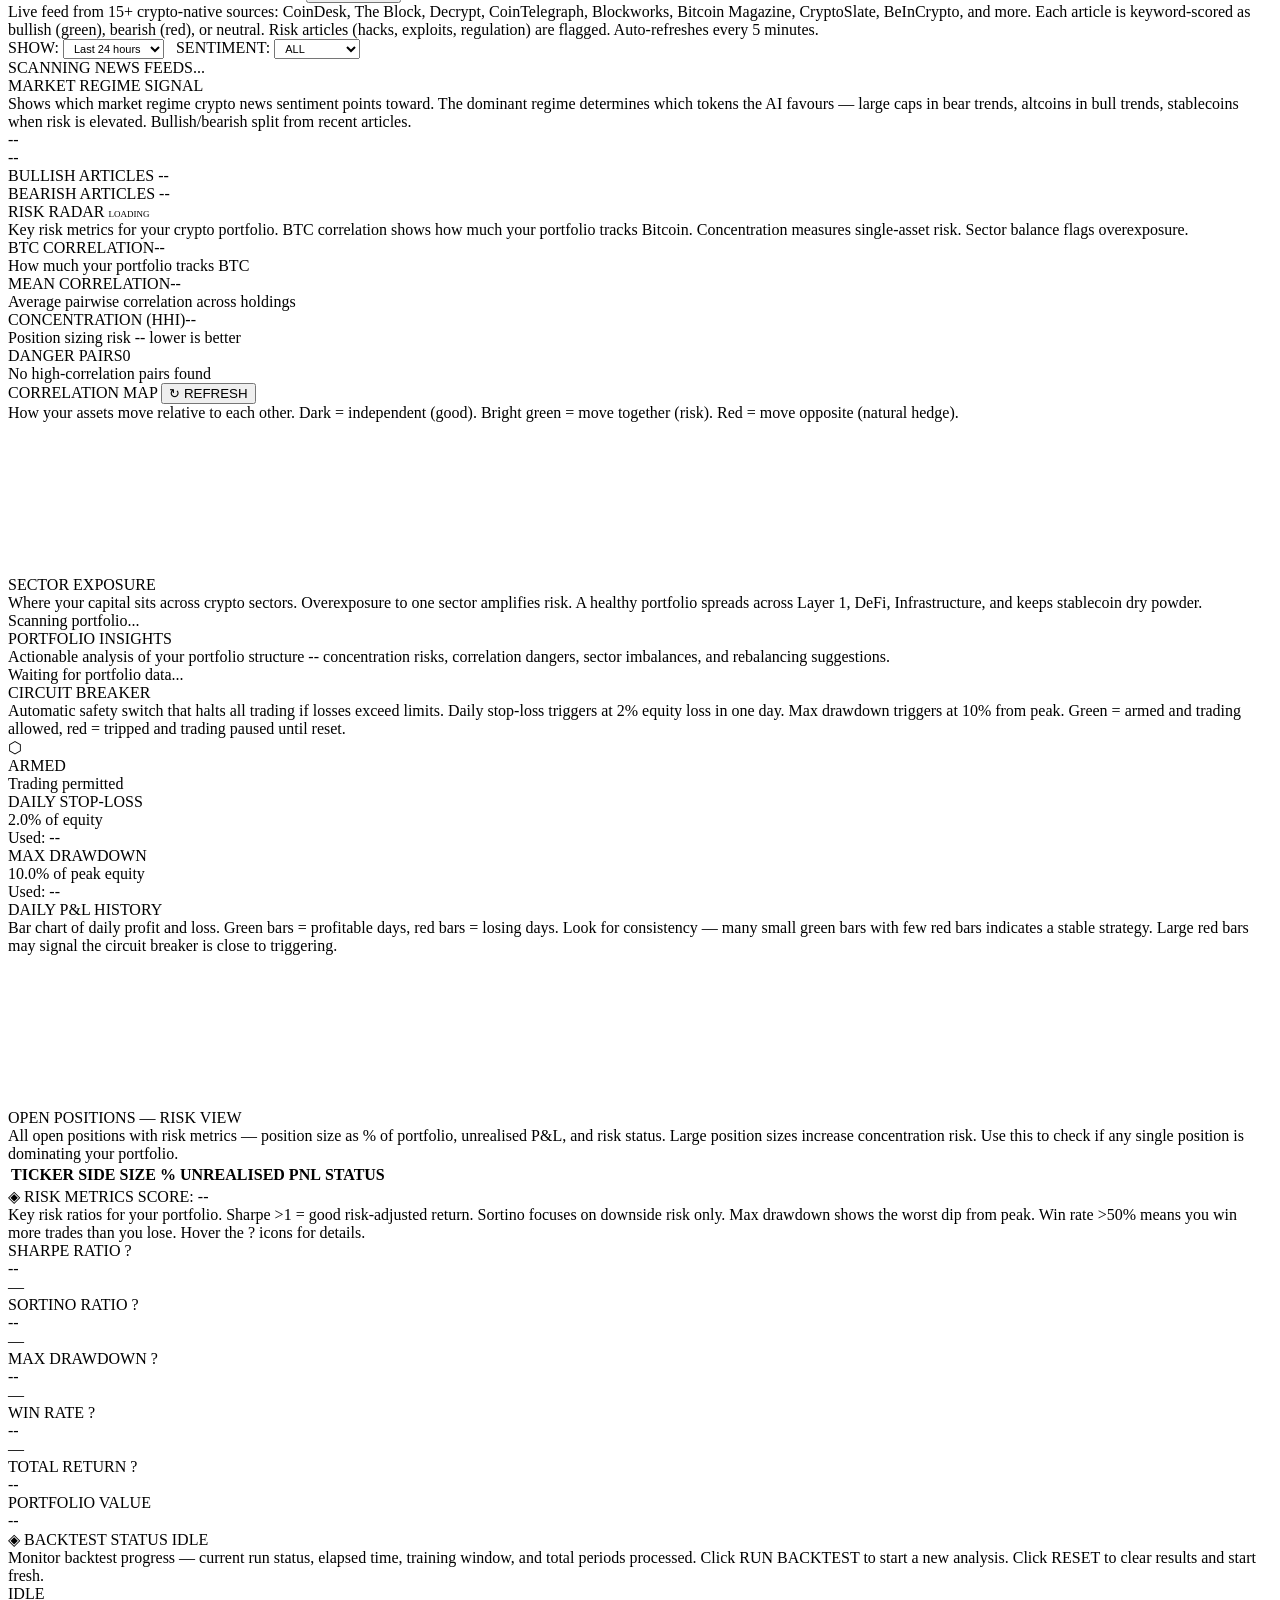
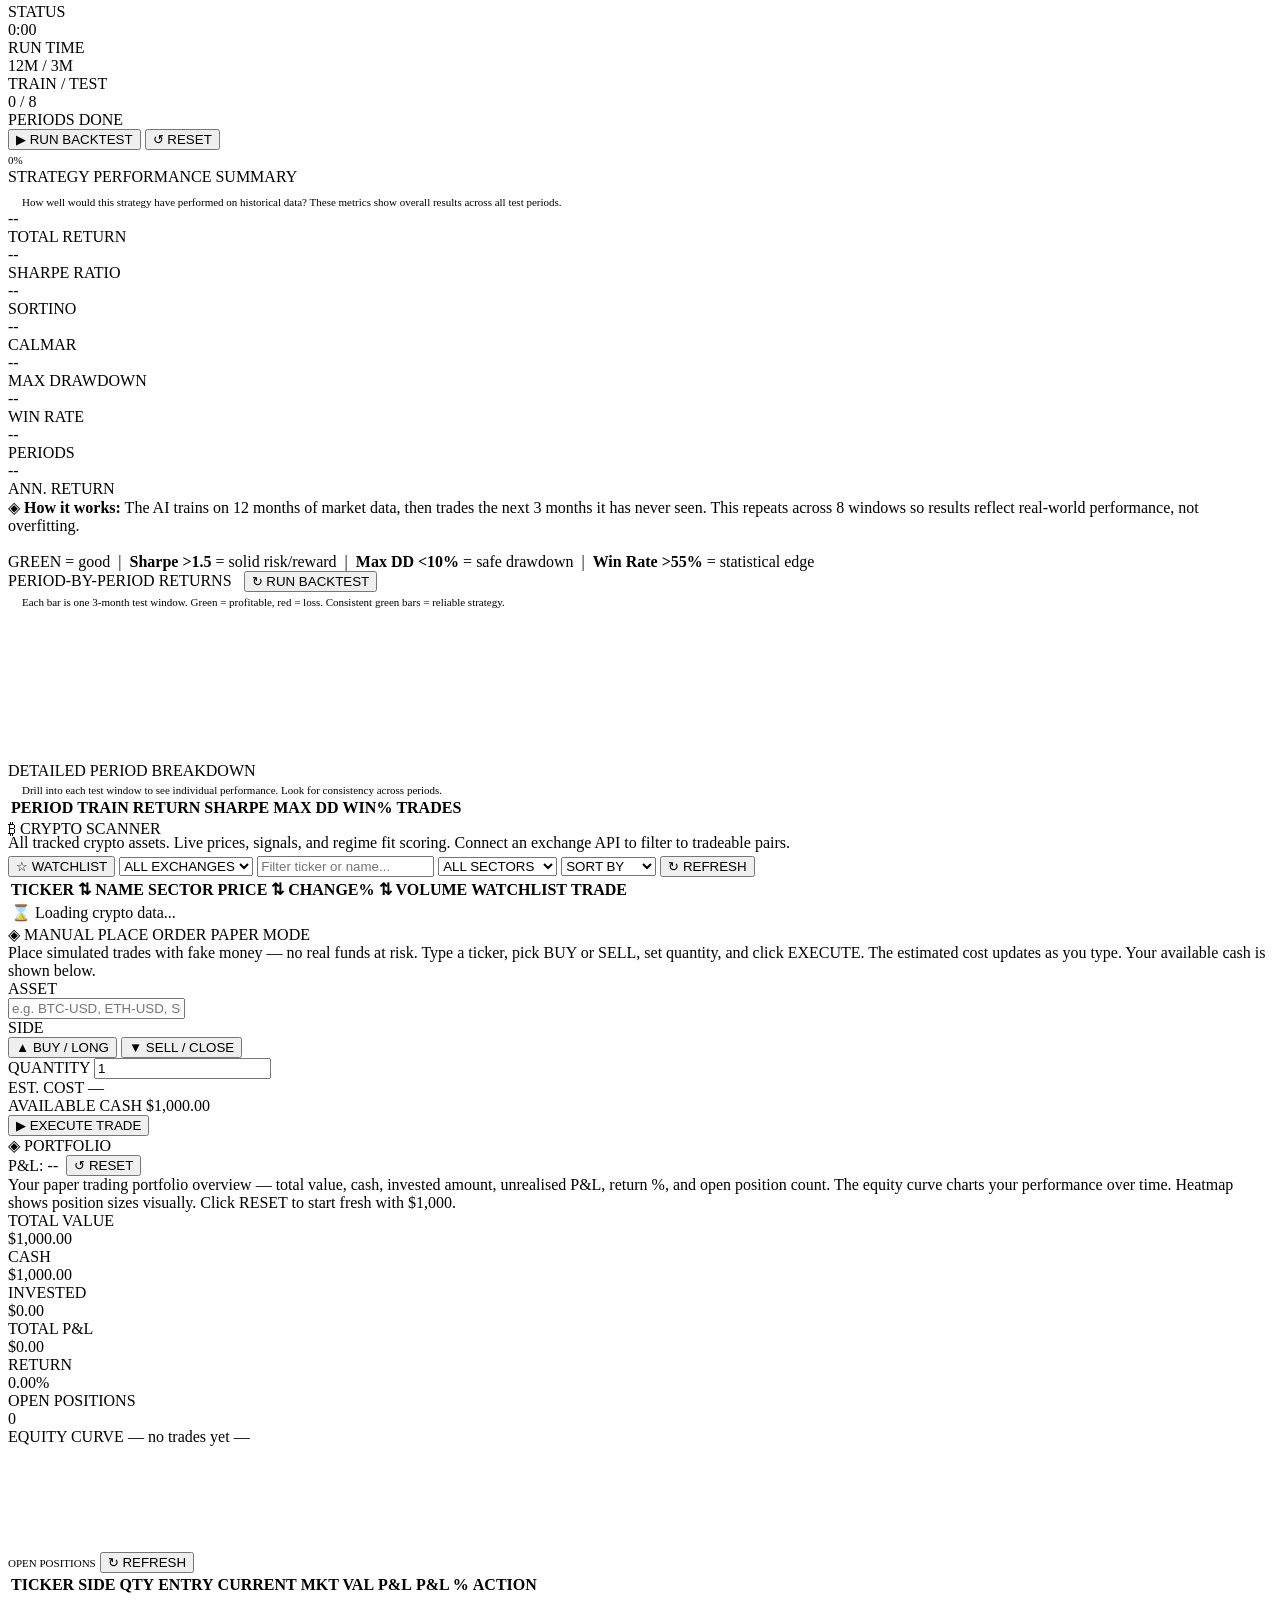
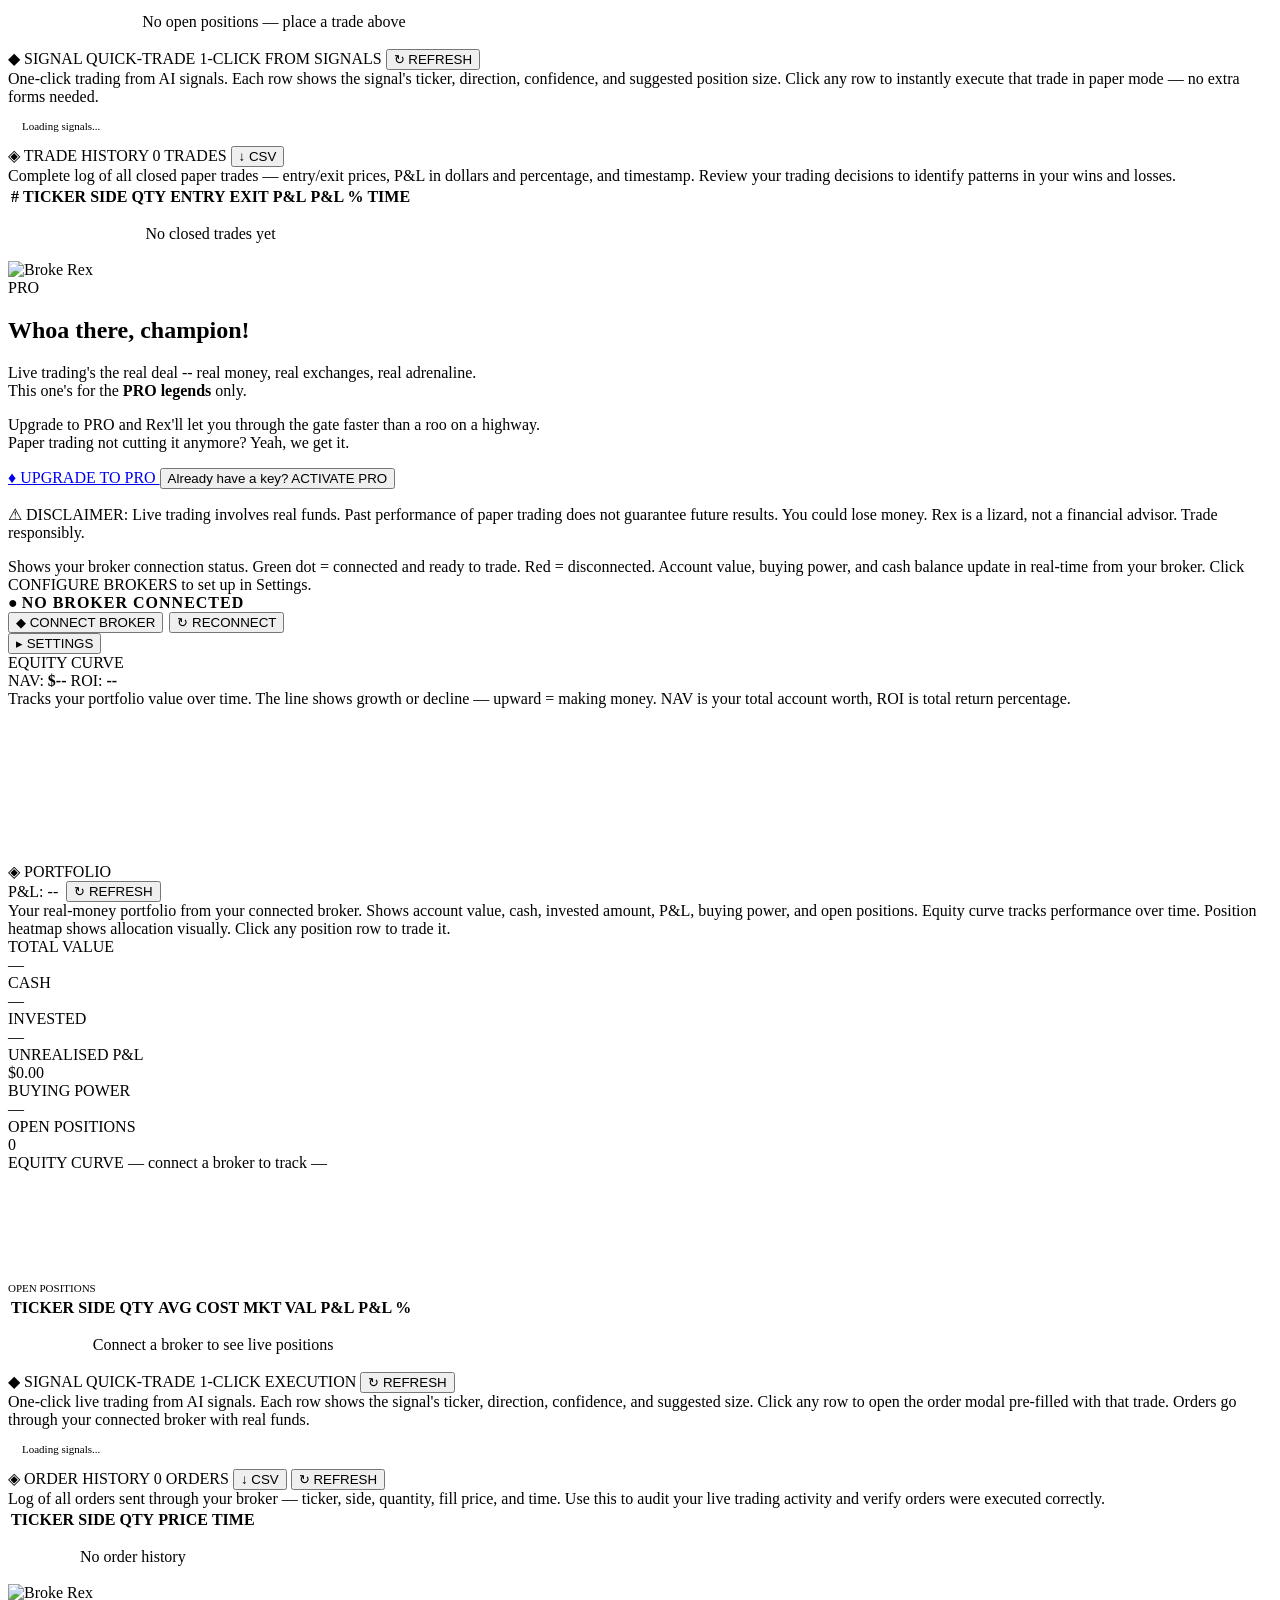
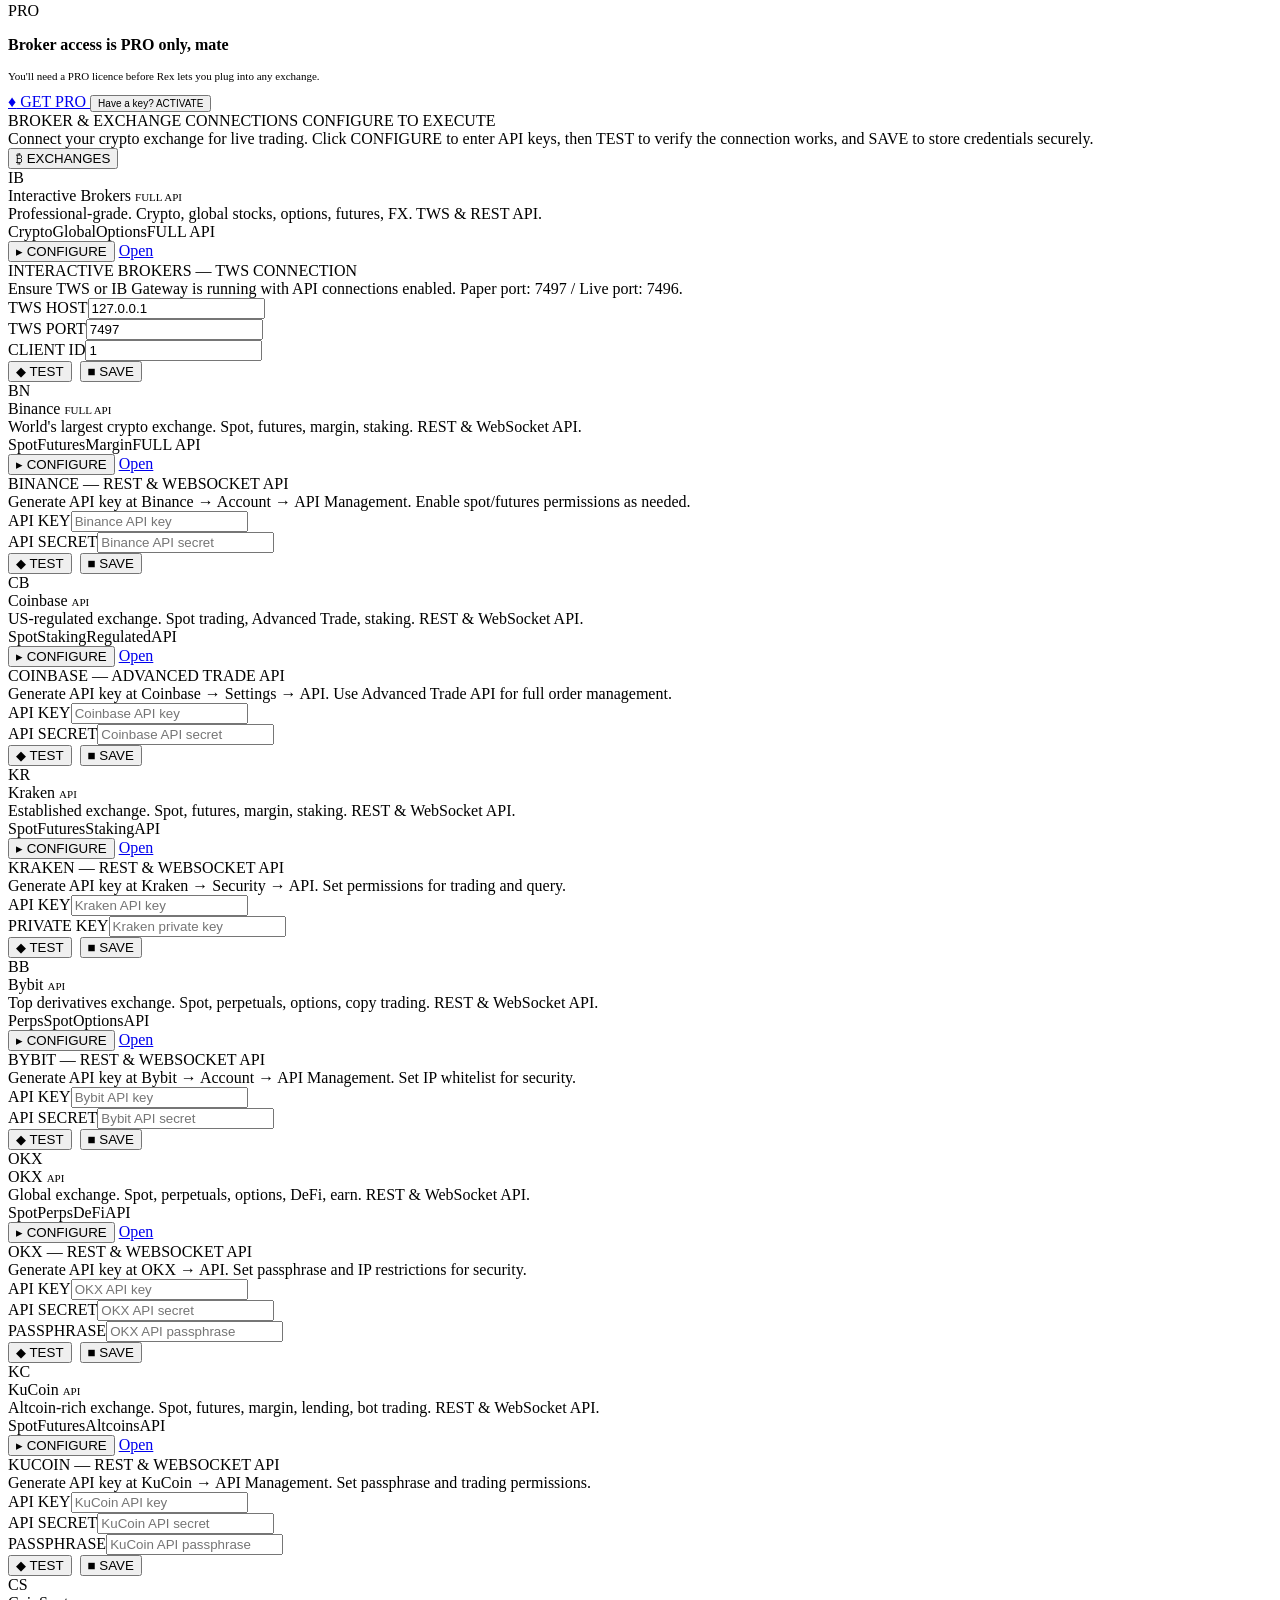
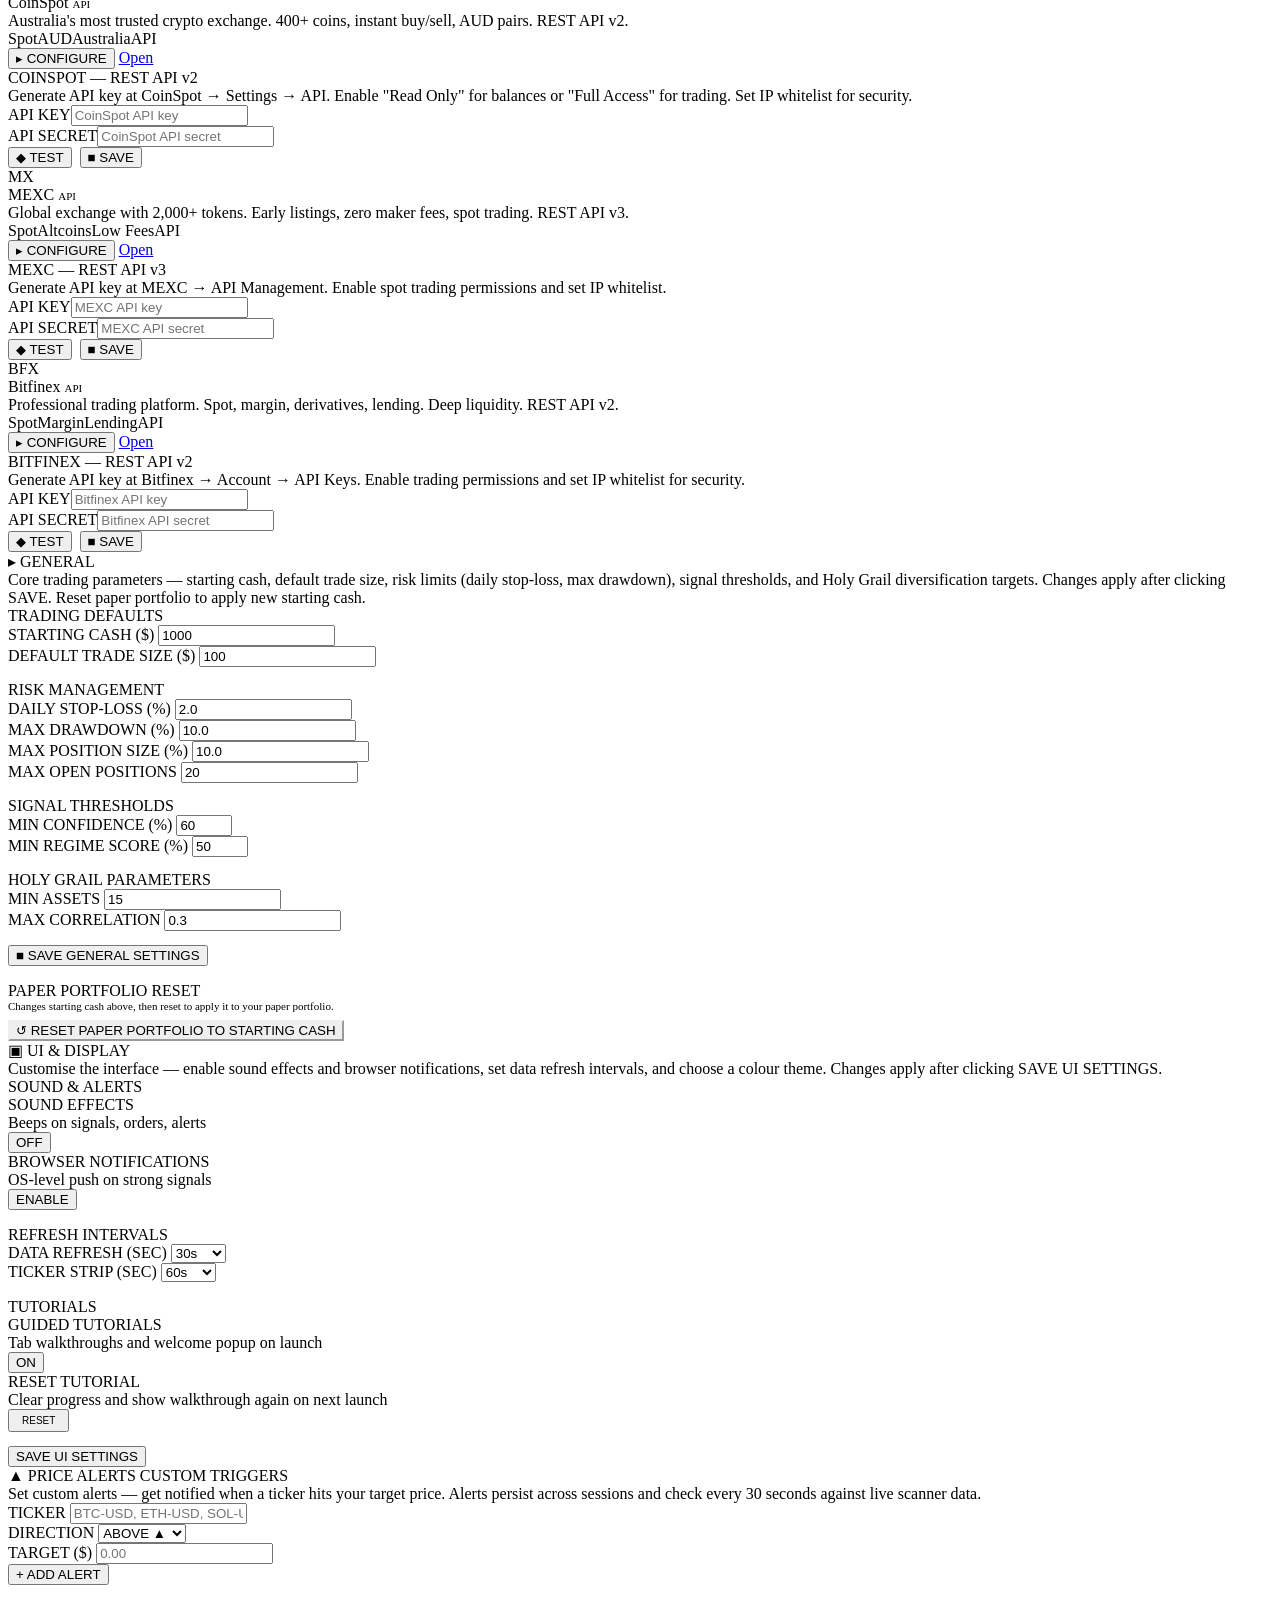
==== commit 9ea00f15: "Add PRO licence activation modal with key input Activate button on both Live Trading and Broker gate" ====
--- a/ui/index.html
+++ b/ui/index.html
@@ -1351,6 +1351,7 @@
           <a href="https://0xrex.one/portal.html" target="_blank" class="pro-gate-btn">
             <span class="pro-gate-btn-icon">&#9830;</span> UPGRADE TO PRO
           </a>
+          <button class="pro-gate-activate-btn" onclick="showActivateModal()">Already have a key? ACTIVATE PRO</button>
           <p class="pro-gate-disclaimer">
             &#9888; DISCLAIMER: Live trading involves real funds. Past performance of paper trading does not guarantee future results.
             You could lose money. Rex is a lizard, not a financial advisor. Trade responsibly.
@@ -1511,6 +1512,7 @@
                 <a href="https://0xrex.one/portal.html" target="_blank" class="pro-gate-btn pro-gate-btn--sm">
                   <span class="pro-gate-btn-icon">&#9830;</span> GET PRO
                 </a>
+                <button class="pro-gate-activate-btn" style="font-size:10px" onclick="showActivateModal()">Have a key? ACTIVATE</button>
               </div>
             </div>
           </div>
@@ -2353,5 +2355,22 @@
       <div class="legal-modal-body" id="legalModalBody"></div>
     </div>
   </div>
+
+  <!-- ── PRO ACTIVATE MODAL ── -->
+  <div class="pro-activate-modal hidden" id="proActivateModal">
+    <div class="pro-activate-backdrop" onclick="hideActivateModal()"></div>
+    <div class="pro-activate-card">
+      <button class="pro-activate-close" onclick="hideActivateModal()">&#10005;</button>
+      <img src="/static/img/rex-money.png" alt="Rex" class="pro-activate-rex">
+      <h2 class="pro-activate-title">Activate PRO</h2>
+      <p class="pro-activate-text">Enter the licence key from your 0xrex.one portal to unlock live trading and broker access.</p>
+      <div class="pro-activate-input-wrap">
+        <input type="text" id="proKeyInput" class="pro-activate-input" placeholder="0XREX-PRO-XXXX-XXXX-XXXX" spellcheck="false" autocomplete="off">
+      </div>
+      <div class="pro-activate-msg hidden" id="proActivateMsg"></div>
+      <button class="pro-activate-submit" id="proActivateBtn" onclick="submitProKey()">ACTIVATE</button>
+      <p class="pro-activate-hint">Don't have a key? <a href="https://0xrex.one/portal.html" target="_blank">Get one here</a></p>
+    </div>
+  </div>
 </body>
 </html>
